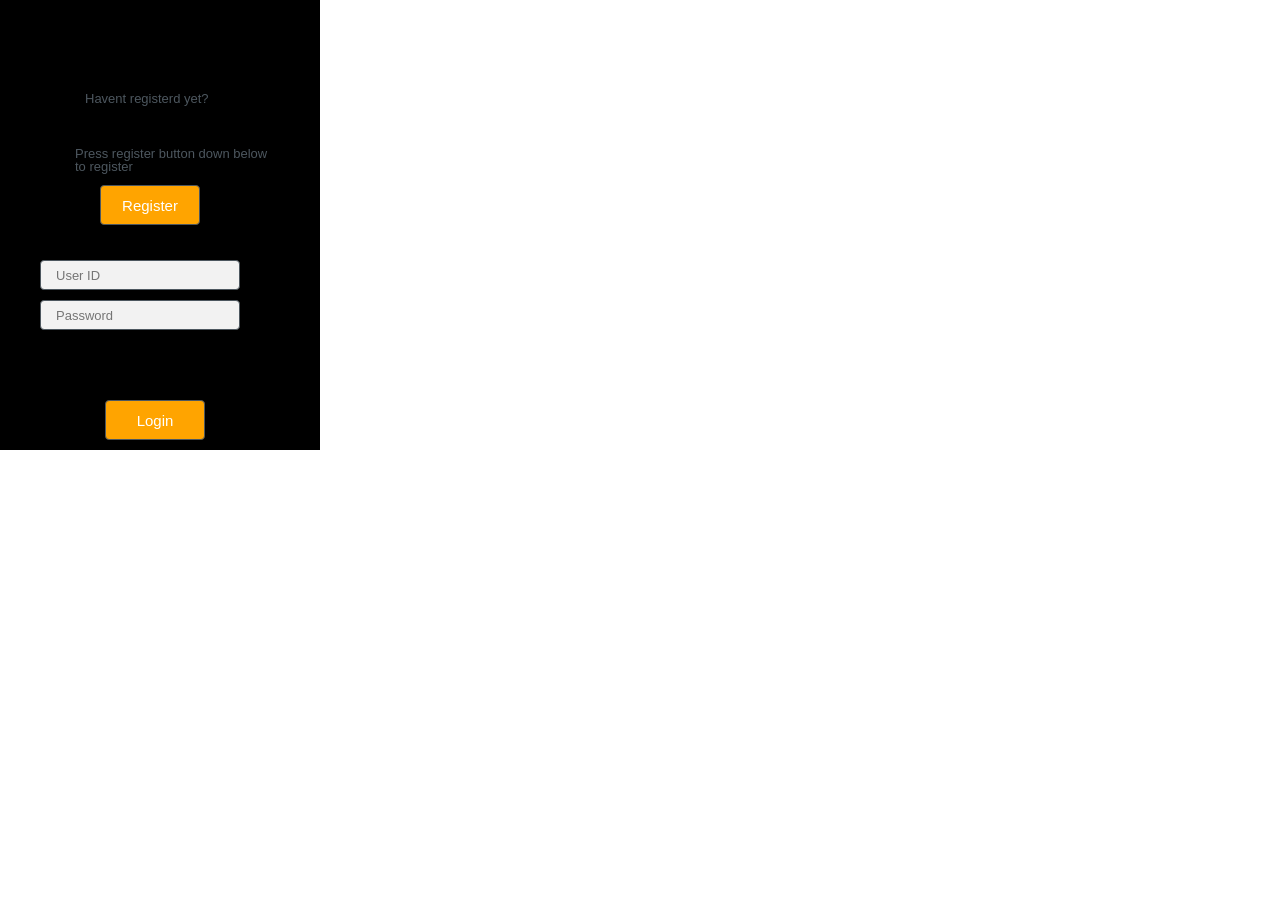
==== index.html @ 9d91e367 "Add files via upload" ====
<html>
  <head>
    <title>Solar System Explorer v2026.2</title>
    <meta charset="utf-8" />
    <meta name="viewport" content="width=device-width, initial-scale=1">
    <link rel="preload" href="applab/fa-brands-400.woff2" as="font">
    <link rel="preload" href="applab/fa-solid-900.woff2" as="font">
    <link rel="preload" href="applab/fa-regular-400.woff2" as="font">
    <link rel="preload" href="applab/fa-v4compatibility.woff2" as="font">
    <script src="https://code.jquery.com/jquery-1.12.1.min.js"></script>
    <script>
      function setExportConfig(config) { window.EXPORT_OPTIONS = config; }
    </script>
    <script src="https://studio.code.org/projects/applab/b37ca1a0-b9ba-44e3-9a4b-b1524faede52/export_config?script_call=setExportConfig"></script>
    <script src="applab/applab-api.js"></script>
    <script src="https://www.google.com/jsapi"></script>
    <link rel="stylesheet" href="applab/applab.css">
    <link rel="stylesheet" href="style.css">
  </head>
  <body>
    <div id="divApplab" class="appModern running" style="width: 320px; height: 450px; display: block;"><div class="screen" tabindex="1" data-theme="default" id="screenlogin" style="height: 450px; width: 320px; left: 0px; top: 0px; position: absolute; z-index: 0; background-color: black; background-size: 320px 450px; background-image: url(&quot;https://studio.code.org/blockly/media/1x1.gif&quot;);" data-canonical-image-url="" data-image-type="default" data-mod-backgroundcolor="1"><button id="buttonlogin" style="padding: 0px; margin: 0px; border-style: solid; height: 40px; width: 100px; background-color: rgb(255, 164, 0); color: rgb(255, 255, 255); border-color: rgb(77, 87, 95); border-radius: 4px; border-width: 1px; font-family: &quot;Arial Black&quot;, Gadget, sans-serif; font-size: 15px; position: absolute; left: 105px; top: 400px;">Login</button><input id="text_input1" style="margin: 0px; width: 200px; height: 30px; border-style: solid; color: rgb(77, 87, 95); background-color: rgb(242, 242, 242); border-color: rgb(77, 87, 95); border-radius: 4px; border-width: 1px; font-family: Arial, Helvetica, sans-serif; font-size: 13px; padding: 5px 15px; position: absolute; left: 40px; top: 300px;" placeholder="Password"><input id="text_input2" style="margin: 0px; width: 200px; height: 30px; border-style: solid; color: rgb(77, 87, 95); background-color: rgb(242, 242, 242); border-color: rgb(77, 87, 95); border-radius: 4px; border-width: 1px; font-family: Arial, Helvetica, sans-serif; font-size: 13px; padding: 5px 15px; position: absolute; left: 40px; top: 260px;" placeholder="User ID"><label style="margin: 0px; line-height: 1; overflow: hidden; overflow-wrap: break-word; max-width: 320px; border-style: solid; text-rendering: optimizespeed; color: rgb(77, 87, 95); background-color: rgba(0, 0, 0, 0); border-color: rgb(77, 87, 95); border-radius: 0px; border-width: 0px; font-family: &quot;Arial Black&quot;, Gadget, sans-serif; font-size: 13px; padding: 2px 15px; width: 190px; height: 25px; position: absolute; left: 70px; top: 90px;" id="label2">Havent registerd yet?</label><label style="margin: 0px; line-height: 1; overflow: hidden; overflow-wrap: break-word; max-width: 320px; border-style: solid; text-rendering: optimizespeed; color: rgb(77, 87, 95); background-color: rgba(0, 0, 0, 0); border-color: rgb(77, 87, 95); border-radius: 0px; border-width: 0px; font-family: &quot;Arial Black&quot;, Gadget, sans-serif; font-size: 13px; padding: 2px 15px; width: 200px; height: 31px; position: absolute; left: 60px; top: 145px;" id="label3">Press register button down below to register</label><button id="button5" style="padding: 0px; margin: 0px; border-style: solid; height: 40px; width: 100px; background-color: rgb(255, 164, 0); color: rgb(255, 255, 255); border-color: rgb(77, 87, 95); border-radius: 4px; border-width: 1px; font-family: &quot;Arial Black&quot;, Gadget, sans-serif; font-size: 15px; position: absolute; left: 100px; top: 185px;">Register</button></div><div class="screen" tabindex="1" data-theme="default" id="screenpreview" style="height: 450px; width: 320px; left: 0px; top: 0px; position: absolute; z-index: 0; background-color: black; display: none;"><img src="/blockly/media/1x1.gif" data-canonical-image-url="" data-image-type="" data-object-fit="contain" id="imageSunpreview" style="width: 100px; border-style: solid; border-width: 0px; border-color: rgb(0, 0, 0); border-radius: 0px; position: absolute; left: 115px; top: 155px; margin: 0px; height: 100px; object-fit: contain; font-family: &quot;object-fit: contain;&quot;;" class="design-mode-hidden"><button id="buttonback" style="padding: 0px; margin: 0px; border-style: solid; height: 40px; width: 100px; background-color: red; color: rgb(255, 255, 255); border-color: rgb(77, 87, 95); border-radius: 4px; border-width: 1px; font-family: &quot;Arial Black&quot;, Gadget, sans-serif; font-size: 15px; position: absolute; left: 5px; top: 400px;">Back</button><img src="/blockly/media/1x1.gif" data-canonical-image-url="" data-image-type="" data-object-fit="contain" id="imagemercury" style="height: 100px; width: 100px; border-style: solid; border-width: 0px; border-color: rgb(0, 0, 0); border-radius: 0px; position: absolute; left: 115px; top: 155px; margin: 0px; object-fit: contain; font-family: &quot;object-fit: contain;&quot;;" class="design-mode-hidden"><img src="/blockly/media/1x1.gif" data-canonical-image-url="" data-image-type="" data-object-fit="contain" id="imagevenus" style="height: 100px; width: 100px; border-style: solid; border-width: 0px; border-color: rgb(0, 0, 0); border-radius: 0px; position: absolute; left: 115px; top: 155px; margin: 0px; object-fit: contain; font-family: &quot;object-fit: contain;&quot;;" class="design-mode-hidden"><img src="/blockly/media/1x1.gif" data-canonical-image-url="" data-image-type="" data-object-fit="contain" id="imagearth" style="height: 100px; width: 100px; border-style: solid; border-width: 0px; border-color: rgb(0, 0, 0); border-radius: 0px; position: absolute; left: 115px; top: 155px; margin: 0px; object-fit: contain; font-family: &quot;object-fit: contain;&quot;;" class="design-mode-hidden"><img src="/blockly/media/1x1.gif" data-canonical-image-url="" data-image-type="" data-object-fit="contain" id="imageMars" style="height: 100px; width: 100px; border-style: solid; border-width: 0px; border-color: rgb(0, 0, 0); border-radius: 0px; position: absolute; left: 115px; top: 155px; margin: 0px; object-fit: contain; font-family: &quot;object-fit: contain;&quot;;" class="design-mode-hidden"><img src="/blockly/media/1x1.gif" data-canonical-image-url="" data-image-type="" data-object-fit="contain" id="imageJupiter" style="height: 100px; width: 100px; border-style: solid; border-width: 0px; border-color: rgb(0, 0, 0); border-radius: 0px; position: absolute; left: 115px; top: 155px; margin: 0px; object-fit: contain; font-family: &quot;object-fit: contain;&quot;;" class="design-mode-hidden"><img src="/blockly/media/1x1.gif" data-canonical-image-url="" data-image-type="" data-object-fit="contain" id="imageSaturn" style="height: 100px; width: 100px; border-style: solid; border-width: 0px; border-color: rgb(0, 0, 0); border-radius: 0px; position: absolute; left: 115px; top: 155px; margin: 0px; object-fit: contain; font-family: &quot;object-fit: contain;&quot;;" class="design-mode-hidden"><img src="/blockly/media/1x1.gif" data-canonical-image-url="" data-image-type="" data-object-fit="contain" id="imageuranus" style="height: 100px; width: 100px; border-style: solid; border-width: 0px; border-color: rgb(0, 0, 0); border-radius: 0px; position: absolute; left: 115px; top: 155px; margin: 0px; object-fit: contain; font-family: &quot;object-fit: contain;&quot;;" class="design-mode-hidden"><img src="/blockly/media/1x1.gif" data-canonical-image-url="" data-image-type="" data-object-fit="contain" id="imageneptune" style="height: 100px; width: 100px; border-style: solid; border-width: 0px; border-color: rgb(0, 0, 0); border-radius: 0px; position: absolute; left: 115px; top: 155px; margin: 0px; object-fit: contain; font-family: &quot;object-fit: contain;&quot;;" class="design-mode-hidden"><img src="/blockly/media/1x1.gif" data-canonical-image-url="" data-image-type="" data-object-fit="contain" id="imagemoon" style="height: 100px; width: 100px; border-style: solid; border-width: 0px; border-color: rgb(0, 0, 0); border-radius: 0px; position: absolute; left: 115px; top: 155px; margin: 0px; object-fit: contain; font-family: &quot;object-fit: contain;&quot;;" class="design-mode-hidden"></div><div class="screen" tabindex="1" data-theme="default" id="screenmadeusing" style="height: 450px; width: 320px; left: 0px; top: 0px; position: absolute; z-index: 0; background-color: rgb(255, 255, 255); display: none;"><label style="margin: 0px; line-height: 1; overflow: hidden; overflow-wrap: break-word; max-width: 320px; border-style: solid; text-rendering: optimizespeed; color: rgb(77, 87, 95); background-color: rgba(0, 0, 0, 0); border-color: rgb(77, 87, 95); border-radius: 0px; border-width: 0px; font-family: &quot;Arial Black&quot;, Gadget, sans-serif; font-size: 21px; padding: 2px 15px; width: 165px; height: 26px; position: absolute; left: 75px; top: 20px;" id="labelmadeusing">Made Using</label><img src="/blockly/media/1x1.gif" data-canonical-image-url="" data-image-type="" data-object-fit="contain" id="imagecodeorglogo" style="height: 100px; width: 100px; border-style: solid; border-width: 0px; border-color: rgb(0, 0, 0); border-radius: 0px; position: absolute; left: 105px; top: 150px; margin: 0px; object-fit: contain; font-family: &quot;object-fit: contain;&quot;;"><label style="margin: 0px; line-height: 1; overflow: hidden; overflow-wrap: break-word; max-width: 320px; border-style: solid; text-rendering: optimizespeed; color: rgb(77, 87, 95); background-color: rgba(0, 0, 0, 0); border-color: rgb(77, 87, 95); border-radius: 0px; border-width: 0px; font-family: &quot;Arial Black&quot;, Gadget, sans-serif; font-size: 18px; padding: 2px 15px; width: 69px; height: 23px; position: absolute; left: 200px; top: 200px;" id="label1">.org</label><button id="buttonback2" style="padding: 0px; margin: 0px; border-style: solid; height: 40px; width: 100px; background-color: red; color: rgb(255, 255, 255); border-color: rgb(77, 87, 95); border-radius: 4px; border-width: 1px; font-family: &quot;Arial Black&quot;, Gadget, sans-serif; font-size: 15px; position: absolute; left: 0px; top: 410px;">Back</button></div><div class="screen" tabindex="1" data-theme="default" id="screenfact" style="height: 450px; width: 320px; left: 0px; top: 0px; position: absolute; z-index: 0; background-color: rgb(255, 255, 255); display: none;"><label style="margin: 0px; line-height: 1; overflow: hidden; overflow-wrap: break-word; max-width: 320px; border-style: solid; text-rendering: optimizespeed; color: rgb(77, 87, 95); background-color: rgba(0, 0, 0, 0); border-color: rgb(77, 87, 95); border-radius: 0px; border-width: 0px; font-family: &quot;Arial Black&quot;, Gadget, sans-serif; font-size: 19px; padding: 2px 15px; width: 210px; height: 20px; position: absolute; left: 40px; top: 30px;" id="label6">Sun: sun is a star </label><label style="margin: 0px; line-height: 1; overflow: hidden; overflow-wrap: break-word; max-width: 320px; border-style: solid; text-rendering: optimizespeed; color: rgb(77, 87, 95); background-color: rgba(0, 0, 0, 0); border-color: rgb(77, 87, 95); border-radius: 0px; border-width: 0px; font-family: &quot;Arial Black&quot;, Gadget, sans-serif; font-size: 19px; padding: 2px 15px; width: 241px; height: 24px; position: absolute; left: 35px; top: 5px;" id="label7">Facts About Planets</label><label style="margin: 0px; line-height: 1; overflow: hidden; overflow-wrap: break-word; max-width: 320px; border-style: solid; text-rendering: optimizespeed; color: rgb(77, 87, 95); background-color: rgba(0, 0, 0, 0); border-color: rgb(77, 87, 95); border-radius: 0px; border-width: 0px; font-family: &quot;Arial Black&quot;, Gadget, sans-serif; font-size: 19px; padding: 2px 15px; width: 305px; height: 62px; position: absolute; left: 15px; top: 55px;" id="label8">Mercury: mercury is the 1st planet from the sun and it has no moon</label><label style="margin: 0px; line-height: 1; overflow: hidden; overflow-wrap: break-word; max-width: 320px; border-style: solid; text-rendering: optimizespeed; color: rgb(77, 87, 95); background-color: rgba(0, 0, 0, 0); border-color: rgb(77, 87, 95); border-radius: 0px; border-width: 0px; font-family: &quot;Arial Black&quot;, Gadget, sans-serif; font-size: 19px; padding: 2px 15px; width: 315px; height: 62px; position: absolute; left: 15px; top: 110px;" id="label9">Venus: venus is 2nd planet from the sun and it also has no moon</label><label style="margin: 0px; line-height: 1; overflow: hidden; overflow-wrap: break-word; max-width: 320px; border-style: solid; text-rendering: optimizespeed; color: rgb(77, 87, 95); background-color: rgba(0, 0, 0, 0); border-color: rgb(77, 87, 95); border-radius: 0px; border-width: 0px; font-family: &quot;Arial Black&quot;, Gadget, sans-serif; font-size: 19px; padding: 2px 15px; width: 315px; height: 81px; position: absolute; left: 5px; top: 175px;" id="label10">Earth: earth is the third planet from the sun and it's 71% of surface is coverd with water</label><button id="buttonback3" style="padding: 0px; margin: 0px; border-style: solid; height: 40px; width: 100px; background-color: rgb(17, 255, 17); color: rgb(255, 255, 255); border-color: rgb(77, 87, 95); border-radius: 4px; border-width: 1px; font-family: &quot;Arial Black&quot;, Gadget, sans-serif; font-size: 15px; position: absolute; left: 0px; top: 410px;">Back</button><label style="margin: 0px; line-height: 1; overflow: hidden; overflow-wrap: break-word; max-width: 320px; border-style: solid; text-rendering: optimizespeed; color: rgb(77, 87, 95); background-color: rgba(0, 0, 0, 0); border-color: rgb(77, 87, 95); border-radius: 0px; border-width: 0px; font-family: &quot;Arial Black&quot;, Gadget, sans-serif; font-size: 19px; padding: 2px 15px; width: 303px; height: 56px; position: absolute; left: 15px; top: 260px;" id="label11">Moon: moon is the natural satellite of the earth</label></div><div class="screen" tabindex="1" data-theme="default" id="screenfact2" style="height: 450px; width: 320px; left: 0px; top: 0px; position: absolute; z-index: 0; background-color: rgb(255, 255, 255); display: none;"><button id="buttonback4" style="padding: 0px; margin: 0px; border-style: solid; height: 40px; width: 100px; background-color: blue; color: rgb(255, 255, 255); border-color: rgb(77, 87, 95); border-radius: 4px; border-width: 1px; font-family: &quot;Arial Black&quot;, Gadget, sans-serif; font-size: 15px; position: absolute; left: 5px; top: 405px;">Back</button><label style="margin: 0px; line-height: 1; overflow: hidden; overflow-wrap: break-word; max-width: 320px; border-style: solid; text-rendering: optimizespeed; color: rgb(77, 87, 95); background-color: rgba(0, 0, 0, 0); border-color: rgb(77, 87, 95); border-radius: 0px; border-width: 0px; font-family: &quot;Arial Black&quot;, Gadget, sans-serif; font-size: 19px; padding: 2px 15px; width: 314px; height: 15px; position: absolute; left: 5px; top: 10px;" id="label12"></label><label style="margin: 0px; line-height: 1; overflow: hidden; overflow-wrap: break-word; max-width: 320px; border-style: solid; text-rendering: optimizespeed; color: rgb(77, 87, 95); background-color: rgba(0, 0, 0, 0); border-color: rgb(77, 87, 95); border-radius: 0px; border-width: 0px; font-family: &quot;Arial Black&quot;, Gadget, sans-serif; font-size: 19px; padding: 2px 15px; width: 310px; height: 62px; position: absolute; left: 10px; top: 15px;" id="label13">Jupiter: jupiter is a gas giant it has a famous great red spot</label><label style="margin: 0px; line-height: 1; overflow: hidden; overflow-wrap: break-word; max-width: 320px; border-style: solid; text-rendering: optimizespeed; color: rgb(77, 87, 95); background-color: rgba(0, 0, 0, 0); border-color: rgb(77, 87, 95); border-radius: 0px; border-width: 0px; font-family: &quot;Arial Black&quot;, Gadget, sans-serif; font-size: 19px; padding: 2px 15px; width: 286px; height: 26px; position: absolute; left: 0px; top: 90px;" id="label14">Saturn: saturn has rings</label><label style="margin: 0px; line-height: 1; overflow: hidden; overflow-wrap: break-word; max-width: 320px; border-style: solid; text-rendering: optimizespeed; color: rgb(77, 87, 95); background-color: rgba(0, 0, 0, 0); border-color: rgb(77, 87, 95); border-radius: 0px; border-width: 0px; font-family: &quot;Arial Black&quot;, Gadget, sans-serif; font-size: 19px; padding: 2px 15px; width: 310px; height: 43px; position: absolute; left: 10px; top: 135px;" id="label15">Uranus: uranus is a ice giant</label><label style="margin: 0px; line-height: 1; overflow: hidden; overflow-wrap: break-word; max-width: 320px; border-style: solid; text-rendering: optimizespeed; color: rgb(77, 87, 95); background-color: rgba(0, 0, 0, 0); border-color: rgb(77, 87, 95); border-radius: 0px; border-width: 0px; font-family: &quot;Arial Black&quot;, Gadget, sans-serif; font-size: 19px; padding: 2px 15px; width: 320px; height: 43px; position: absolute; left: 0px; top: 200px;" id="label16">Neptune: neeptune is the second ice giant</label></div><div class="screen" tabindex="1" data-theme="default" id="screenhome" style="height: 450px; width: 320px; left: 0px; top: 0px; position: absolute; z-index: 0; background-color: black; display: none;"><img src="assets/sun-blasts-a-m66-flare.jpg" data-canonical-image-url="assets/sun-blasts-a-m66-flare.jpg" data-image-type="file" data-object-fit="contain" id="image2" style="height: 128px; width: 167px; border-style: solid; border-width: 0px; border-color: rgb(0, 0, 0); border-radius: 0px; position: absolute; left: 75px; top: 85px; margin: 0px; object-fit: contain; font-family: &quot;object-fit: contain;&quot;;"><img style="height: 80px; width: 97px; border-style: solid; border-width: 0px; border-color: rgb(0, 0, 0); border-radius: 0px; position: absolute; left: 105px; top: 0px; margin: 0px; object-fit: contain; font-family: &quot;object-fit: contain;&quot;;" src="//studio.code.org/media?u=https%3A%2F%2Fcseligman.com%2Ftext%2Fplanets%2Fmercury081006.jpg" data-canonical-image-url="https://cseligman.com/text/planets/mercury081006.jpg" data-image-type="url" data-object-fit="contain" id="image3"><img src="//studio.code.org/media?u=https%3A%2F%2Fi.kinja-img.com%2Fgawker-media%2Fimage%2Fupload%2Fc_fit%2Cf_auto%2Cg_center%2Cq_60%2Cw_645%2F5039be67fed83855f6626ecd34b1c753.jpg" data-canonical-image-url="https://i.kinja-img.com/gawker-media/image/upload/c_fit,f_auto,g_center,q_60,w_645/5039be67fed83855f6626ecd34b1c753.jpg" data-image-type="url" data-object-fit="contain" id="image4" style="height: 100px; width: 100px; border-style: solid; border-width: 0px; border-color: rgb(0, 0, 0); border-radius: 0px; position: absolute; left: 220px; top: 140px; margin: 0px; object-fit: contain; font-family: &quot;object-fit: contain;&quot;;"><img src="//studio.code.org/media?u=https%3A%2F%2Fimages.unsplash.com%2Fphoto-1614728894747-a83421e2b9c9%3Fixlib%3Drb-4.0.3%26ixid%3DM3wxMjA3fDB8MHxzZWFyY2h8Mnx8bWFyc3xlbnwwfHwwfHx8MA%3D%3D%26w%3D1000%26q%3D80" data-canonical-image-url="https://images.unsplash.com/photo-1614728894747-a83421e2b9c9?ixlib=rb-4.0.3&amp;ixid=M3wxMjA3fDB8MHxzZWFyY2h8Mnx8bWFyc3xlbnwwfHwwfHx8MA==&amp;w=1000&amp;q=80" data-image-type="url" data-object-fit="contain" id="image13" style="height: 100px; width: 121px; border-style: solid; border-width: 0px; border-color: rgb(0, 0, 0); border-radius: 0px; position: absolute; left: 100px; top: 210px; margin: 0px; object-fit: contain; font-family: &quot;object-fit: contain;&quot;;"><img src="//studio.code.org/media?u=https%3A%2F%2Fhelios-i.mashable.com%2Fimagery%2Farticles%2F06d7iljJ8Lol1BF2zNq2iNf%2Fimages-2.fill.size_2000x2000.v1687895416.jpg" data-canonical-image-url="https://helios-i.mashable.com/imagery/articles/06d7iljJ8Lol1BF2zNq2iNf/images-2.fill.size_2000x2000.v1687895416.jpg" data-image-type="url" data-object-fit="contain" id="image14" style="height: 100px; width: 100px; border-style: solid; border-width: 0px; border-color: rgb(0, 0, 0); border-radius: 0px; position: absolute; left: 220px; top: 35px; margin: 0px; object-fit: contain; font-family: &quot;object-fit: contain;&quot;;"><img src="//studio.code.org/media?u=https%3A%2F%2Fupload.wikimedia.org%2Fwikipedia%2Fcommons%2F8%2F84%2FHubble_Visible_View_of_Jupiter.jpg" data-canonical-image-url="https://upload.wikimedia.org/wikipedia/commons/8/84/Hubble_Visible_View_of_Jupiter.jpg" data-image-type="url" data-object-fit="contain" id="image15" style="height: 100px; width: 100px; border-style: solid; border-width: 0px; border-color: rgb(0, 0, 0); border-radius: 0px; position: absolute; left: 15px; top: 195px; margin: 0px; object-fit: contain; font-family: &quot;object-fit: contain;&quot;;"><img src="//studio.code.org/media?u=https%3A%2F%2Fimages.unsplash.com%2Fphoto-1614732414444-096e5f1122d5%3Fixlib%3Drb-4.0.3%26ixid%3DM3wxMjA3fDB8MHxzZWFyY2h8Mnx8c2F0dXJufGVufDB8fDB8fHww%26w%3D1000%26q%3D80" data-canonical-image-url="https://images.unsplash.com/photo-1614732414444-096e5f1122d5?ixlib=rb-4.0.3&amp;ixid=M3wxMjA3fDB8MHxzZWFyY2h8Mnx8c2F0dXJufGVufDB8fDB8fHww&amp;w=1000&amp;q=80" data-image-type="url" data-object-fit="contain" id="image16" style="height: 100px; width: 100px; border-style: solid; border-width: 0px; border-color: rgb(0, 0, 0); border-radius: 0px; position: absolute; left: 0px; top: 120px; margin: 0px; object-fit: contain; font-family: &quot;object-fit: contain;&quot;;"><img src="//studio.code.org/media?u=https%3A%2F%2Fimages.unsplash.com%2Fphoto-1614732484003-ef9881555dc3%3Fixlib%3Drb-4.0.3%26ixid%3DM3wxMjA3fDB8MHxzZWFyY2h8Mnx8dXJhbnVzfGVufDB8fDB8fHww%26w%3D1000%26q%3D80" data-canonical-image-url="https://images.unsplash.com/photo-1614732484003-ef9881555dc3?ixlib=rb-4.0.3&amp;ixid=M3wxMjA3fDB8MHxzZWFyY2h8Mnx8dXJhbnVzfGVufDB8fDB8fHww&amp;w=1000&amp;q=80" data-image-type="url" data-object-fit="contain" id="image17" style="height: 100px; width: 100px; border-style: solid; border-width: 0px; border-color: rgb(0, 0, 0); border-radius: 0px; position: absolute; left: 0px; top: 65px; margin: 0px; object-fit: contain; font-family: &quot;object-fit: contain;&quot;;"><img src="//studio.code.org/media?u=https%3A%2F%2Fimages.unsplash.com%2Fphoto-1614313913007-2b4ae8ce32d6%3Fixlib%3Drb-4.0.3%26ixid%3DM3wxMjA3fDB8MHxzZWFyY2h8Mnx8bmVwdHVuZXxlbnwwfHwwfHx8MA%3D%3D%26w%3D1000%26q%3D80" data-canonical-image-url="https://images.unsplash.com/photo-1614313913007-2b4ae8ce32d6?ixlib=rb-4.0.3&amp;ixid=M3wxMjA3fDB8MHxzZWFyY2h8Mnx8bmVwdHVuZXxlbnwwfHwwfHx8MA==&amp;w=1000&amp;q=80" data-image-type="url" data-object-fit="contain" id="image18" style="height: 100px; width: 100px; border-style: solid; border-width: 0px; border-color: rgb(0, 0, 0); border-radius: 0px; position: absolute; left: 10px; top: 0px; margin: 0px; object-fit: contain; font-family: &quot;object-fit: contain;&quot;;"><select id="dropdown1" style="width: 200px; height: 30px; margin: 0px; border-style: solid; background-color: rgb(255, 255, 255); color: rgb(77, 87, 95); background-image: url(&quot;data:image/svg+xml;charset=US-ASCII,%3Csvg%20xmlns%3D%22http%3A%2F%2Fwww.w3.org%2F2000%2Fsvg%22%20viewBox%3D%220%200%20256%20448%22%20enable-background%3D%22new%200%200%20256%20448%22%3E%3Cstyle%20type%3D%22text%2Fcss%22%3E.arrow%7Bfill%3A%234d575f%3B%7D%3C%2Fstyle%3E%3Cpath%20class%3D%22arrow%22%20d%3D%22M255.9%20168c0-4.2-1.6-7.9-4.8-11.2-3.2-3.2-6.9-4.8-11.2-4.8H16c-4.2%200-7.9%201.6-11.2%204.8S0%20163.8%200%20168c0%204.4%201.6%208.2%204.8%2011.4l112%20112c3.1%203.1%206.8%204.6%2011.2%204.6%204.4%200%208.2-1.5%2011.4-4.6l112-112c3-3.2%204.5-7%204.5-11.4z%22%2F%3E%3C%2Fsvg%3E&quot;); border-color: rgb(0, 0, 0); border-radius: 4px; border-width: 1px; font-family: Arial, Helvetica, sans-serif; font-size: 13px; padding: 0px 30px 0px 15px; position: absolute; left: 65px; top: 320px;"><option>Choose Planet</option><option>Sun</option><option>Mercury</option><option>Venus</option><option>Earth</option><option>Mars</option><option>Jupiter</option><option>Saturn</option><option>Uranus</option><option>Neptune</option><option>Moon</option></select><img style="height: 24px; width: 75px; border-style: solid; border-width: 0px; border-color: rgb(0, 0, 0); border-radius: 0px; position: absolute; left: 180px; top: 200px; margin: 0px; object-fit: contain; font-family: &quot;object-fit: contain;&quot;;" src="//studio.code.org/media?u=https%3A%2F%2Fi.kinja-img.com%2Fgawker-media%2Fimage%2Fupload%2Fc_fit%2Cf_auto%2Cg_center%2Cq_60%2Cw_645%2F5039be67fed83855f6626ecd34b1c753.jpg" data-canonical-image-url="https://i.kinja-img.com/gawker-media/image/upload/c_fit,f_auto,g_center,q_60,w_645/5039be67fed83855f6626ecd34b1c753.jpg" data-image-type="url" data-object-fit="contain" id="image20"><button id="button1" style="padding: 0px; margin: 0px; border-style: solid; width: 100px; background-color: red; color: rgb(255, 255, 255); border-color: rgb(77, 87, 95); border-radius: 4px; border-width: 1px; font-family: &quot;Arial Black&quot;, Gadget, sans-serif; font-size: 15px; position: absolute; height: 40px; left: 5px; top: 400px;">Made From</button><button id="button2" style="padding: 0px; margin: 0px; border-style: solid; height: 40px; width: 100px; background-color: blue; color: rgb(255, 255, 255); border-color: rgb(77, 87, 95); border-radius: 4px; border-width: 1px; font-family: &quot;Arial Black&quot;, Gadget, sans-serif; font-size: 15px; position: absolute; left: 210px; top: 400px;" class="design-mode-hidden">Next</button><button id="button3" style="padding: 0px; margin: 0px; border-style: solid; height: 41px; width: 100px; background-color: rgb(14, 255, 14); color: rgb(255, 255, 255); border-color: rgb(77, 87, 95); border-radius: 4px; border-width: 1px; font-family: &quot;Arial Black&quot;, Gadget, sans-serif; font-size: 15px; position: absolute; left: 110px; top: 400px;">Facts about planet </button><button id="button4" style="padding: 0px; margin: 0px; border-style: solid; height: 40px; width: 140px; background-color: rgb(9, 250, 9); color: rgb(255, 255, 255); border-color: rgb(77, 87, 95); border-radius: 4px; border-width: 1px; font-family: &quot;Arial Black&quot;, Gadget, sans-serif; font-size: 15px; position: absolute; left: 110px; top: 360px;">Facts about phase 2 planets</button></div><div class="screen" tabindex="1" data-theme="default" id="screenwelcome" style="height: 450px; width: 320px; left: 0px; top: 0px; position: absolute; z-index: 0; background-color: rgb(19, 18, 18); display: none;"><label style="margin: 0px; line-height: 1; overflow: hidden; overflow-wrap: break-word; max-width: 320px; border-style: solid; text-rendering: optimizespeed; color: rgb(77, 87, 95); background-color: rgba(0, 0, 0, 0); border-color: rgb(77, 87, 95); border-radius: 0px; border-width: 0px; font-family: &quot;Arial Black&quot;, Gadget, sans-serif; font-size: 21px; padding: 2px 15px; width: 140px; height: 69px; position: absolute; left: 85px; top: 180px;" id="label5">Welcome </label><button id="button7" style="padding: 0px; margin: 0px; border-style: solid; height: 40px; width: 100px; background-color: rgb(255, 164, 0); color: rgb(255, 255, 255); border-color: rgb(77, 87, 95); border-radius: 4px; border-width: 1px; font-family: &quot;Arial Black&quot;, Gadget, sans-serif; font-size: 15px; position: absolute; left: 105px; top: 320px;">Start Exploring</button></div><div class="screen" tabindex="1" data-theme="default" id="screenregister" style="height: 450px; width: 320px; left: 0px; top: 0px; position: absolute; z-index: 0; background-color: rgb(34, 31, 31); display: none;"><input id="text_input3" style="margin: 0px; width: 200px; height: 30px; border-style: solid; color: rgb(77, 87, 95); background-color: rgb(242, 242, 242); border-color: rgb(77, 87, 95); border-radius: 4px; border-width: 1px; font-family: Arial, Helvetica, sans-serif; font-size: 13px; padding: 5px 15px; position: absolute; left: 45px; top: 315px;" placeholder="User ID"><label style="margin: 0px; line-height: 1; overflow: hidden; overflow-wrap: break-word; max-width: 320px; border-style: solid; text-rendering: optimizespeed; color: rgb(77, 87, 95); background-color: rgba(0, 0, 0, 0); border-color: rgb(77, 87, 95); border-radius: 0px; border-width: 0px; font-family: &quot;Arial Black&quot;, Gadget, sans-serif; font-size: 13px; padding: 2px 15px; width: 200px; height: 30px; position: absolute; left: 45px; top: 245px;" id="label4">To register enter a user id and password</label><input id="text_input4" style="margin: 0px; width: 200px; height: 30px; border-style: solid; color: rgb(77, 87, 95); background-color: rgb(242, 242, 242); border-color: rgb(77, 87, 95); border-radius: 4px; border-width: 1px; font-family: Arial, Helvetica, sans-serif; font-size: 13px; padding: 5px 15px; position: absolute; left: 45px; top: 355px;" placeholder="Password"><button id="button6" style="padding: 0px; margin: 0px; border-style: solid; height: 40px; width: 100px; background-color: rgb(255, 164, 0); color: rgb(255, 255, 255); border-color: rgb(77, 87, 95); border-radius: 4px; border-width: 1px; font-family: &quot;Arial Black&quot;, Gadget, sans-serif; font-size: 15px; position: absolute; left: 95px; top: 400px;">Register</button></div></div>
  </body>
</html>
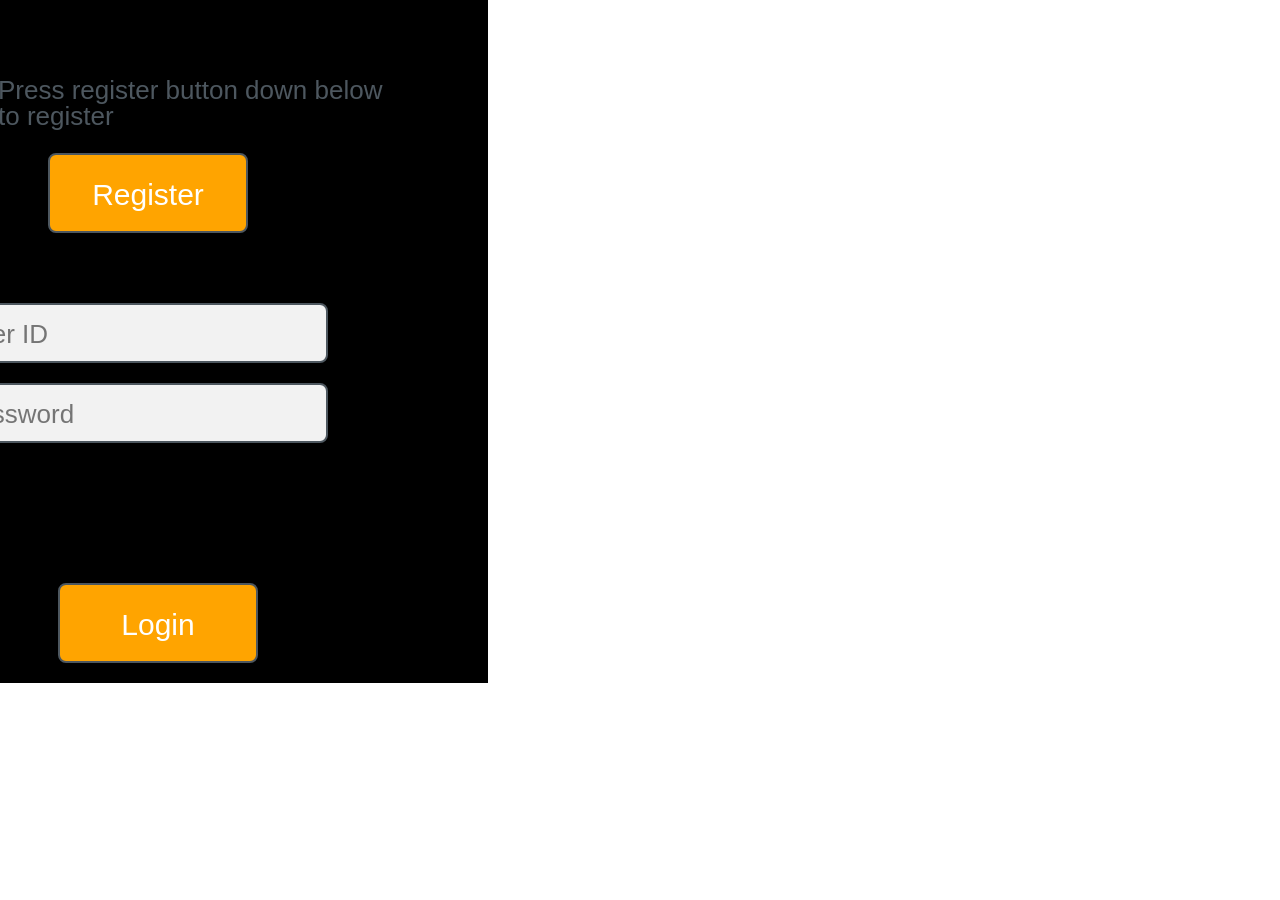
==== commit 518ceb65: "Create index.html" ====
--- a/index.html
+++ b/index.html
@@ -1,9 +1,8 @@
-
 <html>
   <head>
     <title>Solar System Explorer v2026.2</title>
     <meta charset="utf-8" />
-    <meta name="viewport" content="width=device-width, initial-scale=1">
+    <meta name="viewport" content="width=device-width, initial-scale=1, maximum-scale=1, user-scalable=no">
     <link rel="preload" href="applab/fa-brands-400.woff2" as="font">
     <link rel="preload" href="applab/fa-solid-900.woff2" as="font">
     <link rel="preload" href="applab/fa-regular-400.woff2" as="font">
@@ -19,6 +18,31 @@
     <link rel="stylesheet" href="style.css">
   </head>
   <body>
-    <div id="divApplab" class="appModern running" style="width: 320px; height: 450px; display: block;"><div class="screen" tabindex="1" data-theme="default" id="screenlogin" style="height: 450px; width: 320px; left: 0px; top: 0px; position: absolute; z-index: 0; background-color: black; background-size: 320px 450px; background-image: url(&quot;https://studio.code.org/blockly/media/1x1.gif&quot;);" data-canonical-image-url="" data-image-type="default" data-mod-backgroundcolor="1"><button id="buttonlogin" style="padding: 0px; margin: 0px; border-style: solid; height: 40px; width: 100px; background-color: rgb(255, 164, 0); color: rgb(255, 255, 255); border-color: rgb(77, 87, 95); border-radius: 4px; border-width: 1px; font-family: &quot;Arial Black&quot;, Gadget, sans-serif; font-size: 15px; position: absolute; left: 105px; top: 400px;">Login</button><input id="text_input1" style="margin: 0px; width: 200px; height: 30px; border-style: solid; color: rgb(77, 87, 95); background-color: rgb(242, 242, 242); border-color: rgb(77, 87, 95); border-radius: 4px; border-width: 1px; font-family: Arial, Helvetica, sans-serif; font-size: 13px; padding: 5px 15px; position: absolute; left: 40px; top: 300px;" placeholder="Password"><input id="text_input2" style="margin: 0px; width: 200px; height: 30px; border-style: solid; color: rgb(77, 87, 95); background-color: rgb(242, 242, 242); border-color: rgb(77, 87, 95); border-radius: 4px; border-width: 1px; font-family: Arial, Helvetica, sans-serif; font-size: 13px; padding: 5px 15px; position: absolute; left: 40px; top: 260px;" placeholder="User ID"><label style="margin: 0px; line-height: 1; overflow: hidden; overflow-wrap: break-word; max-width: 320px; border-style: solid; text-rendering: optimizespeed; color: rgb(77, 87, 95); background-color: rgba(0, 0, 0, 0); border-color: rgb(77, 87, 95); border-radius: 0px; border-width: 0px; font-family: &quot;Arial Black&quot;, Gadget, sans-serif; font-size: 13px; padding: 2px 15px; width: 190px; height: 25px; position: absolute; left: 70px; top: 90px;" id="label2">Havent registerd yet?</label><label style="margin: 0px; line-height: 1; overflow: hidden; overflow-wrap: break-word; max-width: 320px; border-style: solid; text-rendering: optimizespeed; color: rgb(77, 87, 95); background-color: rgba(0, 0, 0, 0); border-color: rgb(77, 87, 95); border-radius: 0px; border-width: 0px; font-family: &quot;Arial Black&quot;, Gadget, sans-serif; font-size: 13px; padding: 2px 15px; width: 200px; height: 31px; position: absolute; left: 60px; top: 145px;" id="label3">Press register button down below to register</label><button id="button5" style="padding: 0px; margin: 0px; border-style: solid; height: 40px; width: 100px; background-color: rgb(255, 164, 0); color: rgb(255, 255, 255); border-color: rgb(77, 87, 95); border-radius: 4px; border-width: 1px; font-family: &quot;Arial Black&quot;, Gadget, sans-serif; font-size: 15px; position: absolute; left: 100px; top: 185px;">Register</button></div><div class="screen" tabindex="1" data-theme="default" id="screenpreview" style="height: 450px; width: 320px; left: 0px; top: 0px; position: absolute; z-index: 0; background-color: black; display: none;"><img src="/blockly/media/1x1.gif" data-canonical-image-url="" data-image-type="" data-object-fit="contain" id="imageSunpreview" style="width: 100px; border-style: solid; border-width: 0px; border-color: rgb(0, 0, 0); border-radius: 0px; position: absolute; left: 115px; top: 155px; margin: 0px; height: 100px; object-fit: contain; font-family: &quot;object-fit: contain;&quot;;" class="design-mode-hidden"><button id="buttonback" style="padding: 0px; margin: 0px; border-style: solid; height: 40px; width: 100px; background-color: red; color: rgb(255, 255, 255); border-color: rgb(77, 87, 95); border-radius: 4px; border-width: 1px; font-family: &quot;Arial Black&quot;, Gadget, sans-serif; font-size: 15px; position: absolute; left: 5px; top: 400px;">Back</button><img src="/blockly/media/1x1.gif" data-canonical-image-url="" data-image-type="" data-object-fit="contain" id="imagemercury" style="height: 100px; width: 100px; border-style: solid; border-width: 0px; border-color: rgb(0, 0, 0); border-radius: 0px; position: absolute; left: 115px; top: 155px; margin: 0px; object-fit: contain; font-family: &quot;object-fit: contain;&quot;;" class="design-mode-hidden"><img src="/blockly/media/1x1.gif" data-canonical-image-url="" data-image-type="" data-object-fit="contain" id="imagevenus" style="height: 100px; width: 100px; border-style: solid; border-width: 0px; border-color: rgb(0, 0, 0); border-radius: 0px; position: absolute; left: 115px; top: 155px; margin: 0px; object-fit: contain; font-family: &quot;object-fit: contain;&quot;;" class="design-mode-hidden"><img src="/blockly/media/1x1.gif" data-canonical-image-url="" data-image-type="" data-object-fit="contain" id="imagearth" style="height: 100px; width: 100px; border-style: solid; border-width: 0px; border-color: rgb(0, 0, 0); border-radius: 0px; position: absolute; left: 115px; top: 155px; margin: 0px; object-fit: contain; font-family: &quot;object-fit: contain;&quot;;" class="design-mode-hidden"><img src="/blockly/media/1x1.gif" data-canonical-image-url="" data-image-type="" data-object-fit="contain" id="imageMars" style="height: 100px; width: 100px; border-style: solid; border-width: 0px; border-color: rgb(0, 0, 0); border-radius: 0px; position: absolute; left: 115px; top: 155px; margin: 0px; object-fit: contain; font-family: &quot;object-fit: contain;&quot;;" class="design-mode-hidden"><img src="/blockly/media/1x1.gif" data-canonical-image-url="" data-image-type="" data-object-fit="contain" id="imageJupiter" style="height: 100px; width: 100px; border-style: solid; border-width: 0px; border-color: rgb(0, 0, 0); border-radius: 0px; position: absolute; left: 115px; top: 155px; margin: 0px; object-fit: contain; font-family: &quot;object-fit: contain;&quot;;" class="design-mode-hidden"><img src="/blockly/media/1x1.gif" data-canonical-image-url="" data-image-type="" data-object-fit="contain" id="imageSaturn" style="height: 100px; width: 100px; border-style: solid; border-width: 0px; border-color: rgb(0, 0, 0); border-radius: 0px; position: absolute; left: 115px; top: 155px; margin: 0px; object-fit: contain; font-family: &quot;object-fit: contain;&quot;;" class="design-mode-hidden"><img src="/blockly/media/1x1.gif" data-canonical-image-url="" data-image-type="" data-object-fit="contain" id="imageuranus" style="height: 100px; width: 100px; border-style: solid; border-width: 0px; border-color: rgb(0, 0, 0); border-radius: 0px; position: absolute; left: 115px; top: 155px; margin: 0px; object-fit: contain; font-family: &quot;object-fit: contain;&quot;;" class="design-mode-hidden"><img src="/blockly/media/1x1.gif" data-canonical-image-url="" data-image-type="" data-object-fit="contain" id="imageneptune" style="height: 100px; width: 100px; border-style: solid; border-width: 0px; border-color: rgb(0, 0, 0); border-radius: 0px; position: absolute; left: 115px; top: 155px; margin: 0px; object-fit: contain; font-family: &quot;object-fit: contain;&quot;;" class="design-mode-hidden"><img src="/blockly/media/1x1.gif" data-canonical-image-url="" data-image-type="" data-object-fit="contain" id="imagemoon" style="height: 100px; width: 100px; border-style: solid; border-width: 0px; border-color: rgb(0, 0, 0); border-radius: 0px; position: absolute; left: 115px; top: 155px; margin: 0px; object-fit: contain; font-family: &quot;object-fit: contain;&quot;;" class="design-mode-hidden"></div><div class="screen" tabindex="1" data-theme="default" id="screenmadeusing" style="height: 450px; width: 320px; left: 0px; top: 0px; position: absolute; z-index: 0; background-color: rgb(255, 255, 255); display: none;"><label style="margin: 0px; line-height: 1; overflow: hidden; overflow-wrap: break-word; max-width: 320px; border-style: solid; text-rendering: optimizespeed; color: rgb(77, 87, 95); background-color: rgba(0, 0, 0, 0); border-color: rgb(77, 87, 95); border-radius: 0px; border-width: 0px; font-family: &quot;Arial Black&quot;, Gadget, sans-serif; font-size: 21px; padding: 2px 15px; width: 165px; height: 26px; position: absolute; left: 75px; top: 20px;" id="labelmadeusing">Made Using</label><img src="/blockly/media/1x1.gif" data-canonical-image-url="" data-image-type="" data-object-fit="contain" id="imagecodeorglogo" style="height: 100px; width: 100px; border-style: solid; border-width: 0px; border-color: rgb(0, 0, 0); border-radius: 0px; position: absolute; left: 105px; top: 150px; margin: 0px; object-fit: contain; font-family: &quot;object-fit: contain;&quot;;"><label style="margin: 0px; line-height: 1; overflow: hidden; overflow-wrap: break-word; max-width: 320px; border-style: solid; text-rendering: optimizespeed; color: rgb(77, 87, 95); background-color: rgba(0, 0, 0, 0); border-color: rgb(77, 87, 95); border-radius: 0px; border-width: 0px; font-family: &quot;Arial Black&quot;, Gadget, sans-serif; font-size: 18px; padding: 2px 15px; width: 69px; height: 23px; position: absolute; left: 200px; top: 200px;" id="label1">.org</label><button id="buttonback2" style="padding: 0px; margin: 0px; border-style: solid; height: 40px; width: 100px; background-color: red; color: rgb(255, 255, 255); border-color: rgb(77, 87, 95); border-radius: 4px; border-width: 1px; font-family: &quot;Arial Black&quot;, Gadget, sans-serif; font-size: 15px; position: absolute; left: 0px; top: 410px;">Back</button></div><div class="screen" tabindex="1" data-theme="default" id="screenfact" style="height: 450px; width: 320px; left: 0px; top: 0px; position: absolute; z-index: 0; background-color: rgb(255, 255, 255); display: none;"><label style="margin: 0px; line-height: 1; overflow: hidden; overflow-wrap: break-word; max-width: 320px; border-style: solid; text-rendering: optimizespeed; color: rgb(77, 87, 95); background-color: rgba(0, 0, 0, 0); border-color: rgb(77, 87, 95); border-radius: 0px; border-width: 0px; font-family: &quot;Arial Black&quot;, Gadget, sans-serif; font-size: 19px; padding: 2px 15px; width: 210px; height: 20px; position: absolute; left: 40px; top: 30px;" id="label6">Sun: sun is a star </label><label style="margin: 0px; line-height: 1; overflow: hidden; overflow-wrap: break-word; max-width: 320px; border-style: solid; text-rendering: optimizespeed; color: rgb(77, 87, 95); background-color: rgba(0, 0, 0, 0); border-color: rgb(77, 87, 95); border-radius: 0px; border-width: 0px; font-family: &quot;Arial Black&quot;, Gadget, sans-serif; font-size: 19px; padding: 2px 15px; width: 241px; height: 24px; position: absolute; left: 35px; top: 5px;" id="label7">Facts About Planets</label><label style="margin: 0px; line-height: 1; overflow: hidden; overflow-wrap: break-word; max-width: 320px; border-style: solid; text-rendering: optimizespeed; color: rgb(77, 87, 95); background-color: rgba(0, 0, 0, 0); border-color: rgb(77, 87, 95); border-radius: 0px; border-width: 0px; font-family: &quot;Arial Black&quot;, Gadget, sans-serif; font-size: 19px; padding: 2px 15px; width: 305px; height: 62px; position: absolute; left: 15px; top: 55px;" id="label8">Mercury: mercury is the 1st planet from the sun and it has no moon</label><label style="margin: 0px; line-height: 1; overflow: hidden; overflow-wrap: break-word; max-width: 320px; border-style: solid; text-rendering: optimizespeed; color: rgb(77, 87, 95); background-color: rgba(0, 0, 0, 0); border-color: rgb(77, 87, 95); border-radius: 0px; border-width: 0px; font-family: &quot;Arial Black&quot;, Gadget, sans-serif; font-size: 19px; padding: 2px 15px; width: 315px; height: 62px; position: absolute; left: 15px; top: 110px;" id="label9">Venus: venus is 2nd planet from the sun and it also has no moon</label><label style="margin: 0px; line-height: 1; overflow: hidden; overflow-wrap: break-word; max-width: 320px; border-style: solid; text-rendering: optimizespeed; color: rgb(77, 87, 95); background-color: rgba(0, 0, 0, 0); border-color: rgb(77, 87, 95); border-radius: 0px; border-width: 0px; font-family: &quot;Arial Black&quot;, Gadget, sans-serif; font-size: 19px; padding: 2px 15px; width: 315px; height: 81px; position: absolute; left: 5px; top: 175px;" id="label10">Earth: earth is the third planet from the sun and it's 71% of surface is coverd with water</label><button id="buttonback3" style="padding: 0px; margin: 0px; border-style: solid; height: 40px; width: 100px; background-color: rgb(17, 255, 17); color: rgb(255, 255, 255); border-color: rgb(77, 87, 95); border-radius: 4px; border-width: 1px; font-family: &quot;Arial Black&quot;, Gadget, sans-serif; font-size: 15px; position: absolute; left: 0px; top: 410px;">Back</button><label style="margin: 0px; line-height: 1; overflow: hidden; overflow-wrap: break-word; max-width: 320px; border-style: solid; text-rendering: optimizespeed; color: rgb(77, 87, 95); background-color: rgba(0, 0, 0, 0); border-color: rgb(77, 87, 95); border-radius: 0px; border-width: 0px; font-family: &quot;Arial Black&quot;, Gadget, sans-serif; font-size: 19px; padding: 2px 15px; width: 303px; height: 56px; position: absolute; left: 15px; top: 260px;" id="label11">Moon: moon is the natural satellite of the earth</label></div><div class="screen" tabindex="1" data-theme="default" id="screenfact2" style="height: 450px; width: 320px; left: 0px; top: 0px; position: absolute; z-index: 0; background-color: rgb(255, 255, 255); display: none;"><button id="buttonback4" style="padding: 0px; margin: 0px; border-style: solid; height: 40px; width: 100px; background-color: blue; color: rgb(255, 255, 255); border-color: rgb(77, 87, 95); border-radius: 4px; border-width: 1px; font-family: &quot;Arial Black&quot;, Gadget, sans-serif; font-size: 15px; position: absolute; left: 5px; top: 405px;">Back</button><label style="margin: 0px; line-height: 1; overflow: hidden; overflow-wrap: break-word; max-width: 320px; border-style: solid; text-rendering: optimizespeed; color: rgb(77, 87, 95); background-color: rgba(0, 0, 0, 0); border-color: rgb(77, 87, 95); border-radius: 0px; border-width: 0px; font-family: &quot;Arial Black&quot;, Gadget, sans-serif; font-size: 19px; padding: 2px 15px; width: 314px; height: 15px; position: absolute; left: 5px; top: 10px;" id="label12"></label><label style="margin: 0px; line-height: 1; overflow: hidden; overflow-wrap: break-word; max-width: 320px; border-style: solid; text-rendering: optimizespeed; color: rgb(77, 87, 95); background-color: rgba(0, 0, 0, 0); border-color: rgb(77, 87, 95); border-radius: 0px; border-width: 0px; font-family: &quot;Arial Black&quot;, Gadget, sans-serif; font-size: 19px; padding: 2px 15px; width: 310px; height: 62px; position: absolute; left: 10px; top: 15px;" id="label13">Jupiter: jupiter is a gas giant it has a famous great red spot</label><label style="margin: 0px; line-height: 1; overflow: hidden; overflow-wrap: break-word; max-width: 320px; border-style: solid; text-rendering: optimizespeed; color: rgb(77, 87, 95); background-color: rgba(0, 0, 0, 0); border-color: rgb(77, 87, 95); border-radius: 0px; border-width: 0px; font-family: &quot;Arial Black&quot;, Gadget, sans-serif; font-size: 19px; padding: 2px 15px; width: 286px; height: 26px; position: absolute; left: 0px; top: 90px;" id="label14">Saturn: saturn has rings</label><label style="margin: 0px; line-height: 1; overflow: hidden; overflow-wrap: break-word; max-width: 320px; border-style: solid; text-rendering: optimizespeed; color: rgb(77, 87, 95); background-color: rgba(0, 0, 0, 0); border-color: rgb(77, 87, 95); border-radius: 0px; border-width: 0px; font-family: &quot;Arial Black&quot;, Gadget, sans-serif; font-size: 19px; padding: 2px 15px; width: 310px; height: 43px; position: absolute; left: 10px; top: 135px;" id="label15">Uranus: uranus is a ice giant</label><label style="margin: 0px; line-height: 1; overflow: hidden; overflow-wrap: break-word; max-width: 320px; border-style: solid; text-rendering: optimizespeed; color: rgb(77, 87, 95); background-color: rgba(0, 0, 0, 0); border-color: rgb(77, 87, 95); border-radius: 0px; border-width: 0px; font-family: &quot;Arial Black&quot;, Gadget, sans-serif; font-size: 19px; padding: 2px 15px; width: 320px; height: 43px; position: absolute; left: 0px; top: 200px;" id="label16">Neptune: neeptune is the second ice giant</label></div><div class="screen" tabindex="1" data-theme="default" id="screenhome" style="height: 450px; width: 320px; left: 0px; top: 0px; position: absolute; z-index: 0; background-color: black; display: none;"><img src="assets/sun-blasts-a-m66-flare.jpg" data-canonical-image-url="assets/sun-blasts-a-m66-flare.jpg" data-image-type="file" data-object-fit="contain" id="image2" style="height: 128px; width: 167px; border-style: solid; border-width: 0px; border-color: rgb(0, 0, 0); border-radius: 0px; position: absolute; left: 75px; top: 85px; margin: 0px; object-fit: contain; font-family: &quot;object-fit: contain;&quot;;"><img style="height: 80px; width: 97px; border-style: solid; border-width: 0px; border-color: rgb(0, 0, 0); border-radius: 0px; position: absolute; left: 105px; top: 0px; margin: 0px; object-fit: contain; font-family: &quot;object-fit: contain;&quot;;" src="//studio.code.org/media?u=https%3A%2F%2Fcseligman.com%2Ftext%2Fplanets%2Fmercury081006.jpg" data-canonical-image-url="https://cseligman.com/text/planets/mercury081006.jpg" data-image-type="url" data-object-fit="contain" id="image3"><img src="//studio.code.org/media?u=https%3A%2F%2Fi.kinja-img.com%2Fgawker-media%2Fimage%2Fupload%2Fc_fit%2Cf_auto%2Cg_center%2Cq_60%2Cw_645%2F5039be67fed83855f6626ecd34b1c753.jpg" data-canonical-image-url="https://i.kinja-img.com/gawker-media/image/upload/c_fit,f_auto,g_center,q_60,w_645/5039be67fed83855f6626ecd34b1c753.jpg" data-image-type="url" data-object-fit="contain" id="image4" style="height: 100px; width: 100px; border-style: solid; border-width: 0px; border-color: rgb(0, 0, 0); border-radius: 0px; position: absolute; left: 220px; top: 140px; margin: 0px; object-fit: contain; font-family: &quot;object-fit: contain;&quot;;"><img src="//studio.code.org/media?u=https%3A%2F%2Fimages.unsplash.com%2Fphoto-1614728894747-a83421e2b9c9%3Fixlib%3Drb-4.0.3%26ixid%3DM3wxMjA3fDB8MHxzZWFyY2h8Mnx8bWFyc3xlbnwwfHwwfHx8MA%3D%3D%26w%3D1000%26q%3D80" data-canonical-image-url="https://images.unsplash.com/photo-1614728894747-a83421e2b9c9?ixlib=rb-4.0.3&amp;ixid=M3wxMjA3fDB8MHxzZWFyY2h8Mnx8bWFyc3xlbnwwfHwwfHx8MA==&amp;w=1000&amp;q=80" data-image-type="url" data-object-fit="contain" id="image13" style="height: 100px; width: 121px; border-style: solid; border-width: 0px; border-color: rgb(0, 0, 0); border-radius: 0px; position: absolute; left: 100px; top: 210px; margin: 0px; object-fit: contain; font-family: &quot;object-fit: contain;&quot;;"><img src="//studio.code.org/media?u=https%3A%2F%2Fhelios-i.mashable.com%2Fimagery%2Farticles%2F06d7iljJ8Lol1BF2zNq2iNf%2Fimages-2.fill.size_2000x2000.v1687895416.jpg" data-canonical-image-url="https://helios-i.mashable.com/imagery/articles/06d7iljJ8Lol1BF2zNq2iNf/images-2.fill.size_2000x2000.v1687895416.jpg" data-image-type="url" data-object-fit="contain" id="image14" style="height: 100px; width: 100px; border-style: solid; border-width: 0px; border-color: rgb(0, 0, 0); border-radius: 0px; position: absolute; left: 220px; top: 35px; margin: 0px; object-fit: contain; font-family: &quot;object-fit: contain;&quot;;"><img src="//studio.code.org/media?u=https%3A%2F%2Fupload.wikimedia.org%2Fwikipedia%2Fcommons%2F8%2F84%2FHubble_Visible_View_of_Jupiter.jpg" data-canonical-image-url="https://upload.wikimedia.org/wikipedia/commons/8/84/Hubble_Visible_View_of_Jupiter.jpg" data-image-type="url" data-object-fit="contain" id="image15" style="height: 100px; width: 100px; border-style: solid; border-width: 0px; border-color: rgb(0, 0, 0); border-radius: 0px; position: absolute; left: 15px; top: 195px; margin: 0px; object-fit: contain; font-family: &quot;object-fit: contain;&quot;;"><img src="//studio.code.org/media?u=https%3A%2F%2Fimages.unsplash.com%2Fphoto-1614732414444-096e5f1122d5%3Fixlib%3Drb-4.0.3%26ixid%3DM3wxMjA3fDB8MHxzZWFyY2h8Mnx8c2F0dXJufGVufDB8fDB8fHww%26w%3D1000%26q%3D80" data-canonical-image-url="https://images.unsplash.com/photo-1614732414444-096e5f1122d5?ixlib=rb-4.0.3&amp;ixid=M3wxMjA3fDB8MHxzZWFyY2h8Mnx8c2F0dXJufGVufDB8fDB8fHww&amp;w=1000&amp;q=80" data-image-type="url" data-object-fit="contain" id="image16" style="height: 100px; width: 100px; border-style: solid; border-width: 0px; border-color: rgb(0, 0, 0); border-radius: 0px; position: absolute; left: 0px; top: 120px; margin: 0px; object-fit: contain; font-family: &quot;object-fit: contain;&quot;;"><img src="//studio.code.org/media?u=https%3A%2F%2Fimages.unsplash.com%2Fphoto-1614732484003-ef9881555dc3%3Fixlib%3Drb-4.0.3%26ixid%3DM3wxMjA3fDB8MHxzZWFyY2h8Mnx8dXJhbnVzfGVufDB8fDB8fHww%26w%3D1000%26q%3D80" data-canonical-image-url="https://images.unsplash.com/photo-1614732484003-ef9881555dc3?ixlib=rb-4.0.3&amp;ixid=M3wxMjA3fDB8MHxzZWFyY2h8Mnx8dXJhbnVzfGVufDB8fDB8fHww&amp;w=1000&amp;q=80" data-image-type="url" data-object-fit="contain" id="image17" style="height: 100px; width: 100px; border-style: solid; border-width: 0px; border-color: rgb(0, 0, 0); border-radius: 0px; position: absolute; left: 0px; top: 65px; margin: 0px; object-fit: contain; font-family: &quot;object-fit: contain;&quot;;"><img src="//studio.code.org/media?u=https%3A%2F%2Fimages.unsplash.com%2Fphoto-1614313913007-2b4ae8ce32d6%3Fixlib%3Drb-4.0.3%26ixid%3DM3wxMjA3fDB8MHxzZWFyY2h8Mnx8bmVwdHVuZXxlbnwwfHwwfHx8MA%3D%3D%26w%3D1000%26q%3D80" data-canonical-image-url="https://images.unsplash.com/photo-1614313913007-2b4ae8ce32d6?ixlib=rb-4.0.3&amp;ixid=M3wxMjA3fDB8MHxzZWFyY2h8Mnx8bmVwdHVuZXxlbnwwfHwwfHx8MA==&amp;w=1000&amp;q=80" data-image-type="url" data-object-fit="contain" id="image18" style="height: 100px; width: 100px; border-style: solid; border-width: 0px; border-color: rgb(0, 0, 0); border-radius: 0px; position: absolute; left: 10px; top: 0px; margin: 0px; object-fit: contain; font-family: &quot;object-fit: contain;&quot;;"><select id="dropdown1" style="width: 200px; height: 30px; margin: 0px; border-style: solid; background-color: rgb(255, 255, 255); color: rgb(77, 87, 95); background-image: url(&quot;data:image/svg+xml;charset=US-ASCII,%3Csvg%20xmlns%3D%22http%3A%2F%2Fwww.w3.org%2F2000%2Fsvg%22%20viewBox%3D%220%200%20256%20448%22%20enable-background%3D%22new%200%200%20256%20448%22%3E%3Cstyle%20type%3D%22text%2Fcss%22%3E.arrow%7Bfill%3A%234d575f%3B%7D%3C%2Fstyle%3E%3Cpath%20class%3D%22arrow%22%20d%3D%22M255.9%20168c0-4.2-1.6-7.9-4.8-11.2-3.2-3.2-6.9-4.8-11.2-4.8H16c-4.2%200-7.9%201.6-11.2%204.8S0%20163.8%200%20168c0%204.4%201.6%208.2%204.8%2011.4l112%20112c3.1%203.1%206.8%204.6%2011.2%204.6%204.4%200%208.2-1.5%2011.4-4.6l112-112c3-3.2%204.5-7%204.5-11.4z%22%2F%3E%3C%2Fsvg%3E&quot;); border-color: rgb(0, 0, 0); border-radius: 4px; border-width: 1px; font-family: Arial, Helvetica, sans-serif; font-size: 13px; padding: 0px 30px 0px 15px; position: absolute; left: 65px; top: 320px;"><option>Choose Planet</option><option>Sun</option><option>Mercury</option><option>Venus</option><option>Earth</option><option>Mars</option><option>Jupiter</option><option>Saturn</option><option>Uranus</option><option>Neptune</option><option>Moon</option></select><img style="height: 24px; width: 75px; border-style: solid; border-width: 0px; border-color: rgb(0, 0, 0); border-radius: 0px; position: absolute; left: 180px; top: 200px; margin: 0px; object-fit: contain; font-family: &quot;object-fit: contain;&quot;;" src="//studio.code.org/media?u=https%3A%2F%2Fi.kinja-img.com%2Fgawker-media%2Fimage%2Fupload%2Fc_fit%2Cf_auto%2Cg_center%2Cq_60%2Cw_645%2F5039be67fed83855f6626ecd34b1c753.jpg" data-canonical-image-url="https://i.kinja-img.com/gawker-media/image/upload/c_fit,f_auto,g_center,q_60,w_645/5039be67fed83855f6626ecd34b1c753.jpg" data-image-type="url" data-object-fit="contain" id="image20"><button id="button1" style="padding: 0px; margin: 0px; border-style: solid; width: 100px; background-color: red; color: rgb(255, 255, 255); border-color: rgb(77, 87, 95); border-radius: 4px; border-width: 1px; font-family: &quot;Arial Black&quot;, Gadget, sans-serif; font-size: 15px; position: absolute; height: 40px; left: 5px; top: 400px;">Made From</button><button id="button2" style="padding: 0px; margin: 0px; border-style: solid; height: 40px; width: 100px; background-color: blue; color: rgb(255, 255, 255); border-color: rgb(77, 87, 95); border-radius: 4px; border-width: 1px; font-family: &quot;Arial Black&quot;, Gadget, sans-serif; font-size: 15px; position: absolute; left: 210px; top: 400px;" class="design-mode-hidden">Next</button><button id="button3" style="padding: 0px; margin: 0px; border-style: solid; height: 41px; width: 100px; background-color: rgb(14, 255, 14); color: rgb(255, 255, 255); border-color: rgb(77, 87, 95); border-radius: 4px; border-width: 1px; font-family: &quot;Arial Black&quot;, Gadget, sans-serif; font-size: 15px; position: absolute; left: 110px; top: 400px;">Facts about planet </button><button id="button4" style="padding: 0px; margin: 0px; border-style: solid; height: 40px; width: 140px; background-color: rgb(9, 250, 9); color: rgb(255, 255, 255); border-color: rgb(77, 87, 95); border-radius: 4px; border-width: 1px; font-family: &quot;Arial Black&quot;, Gadget, sans-serif; font-size: 15px; position: absolute; left: 110px; top: 360px;">Facts about phase 2 planets</button></div><div class="screen" tabindex="1" data-theme="default" id="screenwelcome" style="height: 450px; width: 320px; left: 0px; top: 0px; position: absolute; z-index: 0; background-color: rgb(19, 18, 18); display: none;"><label style="margin: 0px; line-height: 1; overflow: hidden; overflow-wrap: break-word; max-width: 320px; border-style: solid; text-rendering: optimizespeed; color: rgb(77, 87, 95); background-color: rgba(0, 0, 0, 0); border-color: rgb(77, 87, 95); border-radius: 0px; border-width: 0px; font-family: &quot;Arial Black&quot;, Gadget, sans-serif; font-size: 21px; padding: 2px 15px; width: 140px; height: 69px; position: absolute; left: 85px; top: 180px;" id="label5">Welcome </label><button id="button7" style="padding: 0px; margin: 0px; border-style: solid; height: 40px; width: 100px; background-color: rgb(255, 164, 0); color: rgb(255, 255, 255); border-color: rgb(77, 87, 95); border-radius: 4px; border-width: 1px; font-family: &quot;Arial Black&quot;, Gadget, sans-serif; font-size: 15px; position: absolute; left: 105px; top: 320px;">Start Exploring</button></div><div class="screen" tabindex="1" data-theme="default" id="screenregister" style="height: 450px; width: 320px; left: 0px; top: 0px; position: absolute; z-index: 0; background-color: rgb(34, 31, 31); display: none;"><input id="text_input3" style="margin: 0px; width: 200px; height: 30px; border-style: solid; color: rgb(77, 87, 95); background-color: rgb(242, 242, 242); border-color: rgb(77, 87, 95); border-radius: 4px; border-width: 1px; font-family: Arial, Helvetica, sans-serif; font-size: 13px; padding: 5px 15px; position: absolute; left: 45px; top: 315px;" placeholder="User ID"><label style="margin: 0px; line-height: 1; overflow: hidden; overflow-wrap: break-word; max-width: 320px; border-style: solid; text-rendering: optimizespeed; color: rgb(77, 87, 95); background-color: rgba(0, 0, 0, 0); border-color: rgb(77, 87, 95); border-radius: 0px; border-width: 0px; font-family: &quot;Arial Black&quot;, Gadget, sans-serif; font-size: 13px; padding: 2px 15px; width: 200px; height: 30px; position: absolute; left: 45px; top: 245px;" id="label4">To register enter a user id and password</label><input id="text_input4" style="margin: 0px; width: 200px; height: 30px; border-style: solid; color: rgb(77, 87, 95); background-color: rgb(242, 242, 242); border-color: rgb(77, 87, 95); border-radius: 4px; border-width: 1px; font-family: Arial, Helvetica, sans-serif; font-size: 13px; padding: 5px 15px; position: absolute; left: 45px; top: 355px;" placeholder="Password"><button id="button6" style="padding: 0px; margin: 0px; border-style: solid; height: 40px; width: 100px; background-color: rgb(255, 164, 0); color: rgb(255, 255, 255); border-color: rgb(77, 87, 95); border-radius: 4px; border-width: 1px; font-family: &quot;Arial Black&quot;, Gadget, sans-serif; font-size: 15px; position: absolute; left: 95px; top: 400px;">Register</button></div></div>
+    <div id="divApplab" class="appModern running" style="width: 320px; height: 450px; display: block;">
+      <div class="screen" tabindex="1" data-theme="default" id="screenlogin" style="height: 450px; width: 320px; left: 0px; top: 0px; position: absolute; z-index: 0; background-color: black; background-size: 320px 450px; background-image: url(&quot;https://studio.code.org/blockly/media/1x1.gif&quot;);" data-canonical-image-url="" data-image-type="default" data-mod-backgroundcolor="1"><button id="buttonlogin" style="padding: 0px; margin: 0px; border-style: solid; height: 40px; width: 100px; background-color: rgb(255, 164, 0); color: rgb(255, 255, 255); border-color: rgb(77, 87, 95); border-radius: 4px; border-width: 1px; font-family: &quot;Arial Black&quot;, Gadget, sans-serif; font-size: 15px; position: absolute; left: 105px; top: 400px;">Login</button><input id="text_input1" style="margin: 0px; width: 200px; height: 30px; border-style: solid; color: rgb(77, 87, 95); background-color: rgb(242, 242, 242); border-color: rgb(77, 87, 95); border-radius: 4px; border-width: 1px; font-family: Arial, Helvetica, sans-serif; font-size: 13px; padding: 5px 15px; position: absolute; left: 40px; top: 300px;" placeholder="Password"><input id="text_input2" style="margin: 0px; width: 200px; height: 30px; border-style: solid; color: rgb(77, 87, 95); background-color: rgb(242, 242, 242); border-color: rgb(77, 87, 95); border-radius: 4px; border-width: 1px; font-family: Arial, Helvetica, sans-serif; font-size: 13px; padding: 5px 15px; position: absolute; left: 40px; top: 260px;" placeholder="User ID"><label style="margin: 0px; line-height: 1; overflow: hidden; overflow-wrap: break-word; max-width: 320px; border-style: solid; text-rendering: optimizespeed; color: rgb(77, 87, 95); background-color: rgba(0, 0, 0, 0); border-color: rgb(77, 87, 95); border-radius: 0px; border-width: 0px; font-family: &quot;Arial Black&quot;, Gadget, sans-serif; font-size: 13px; padding: 2px 15px; width: 190px; height: 25px; position: absolute; left: 70px; top: 90px;" id="label2">Havent registerd yet?</label><label style="margin: 0px; line-height: 1; overflow: hidden; overflow-wrap: break-word; max-width: 320px; border-style: solid; text-rendering: optimizespeed; color: rgb(77, 87, 95); background-color: rgba(0, 0, 0, 0); border-color: rgb(77, 87, 95); border-radius: 0px; border-width: 0px; font-family: &quot;Arial Black&quot;, Gadget, sans-serif; font-size: 13px; padding: 2px 15px; width: 200px; height: 31px; position: absolute; left: 60px; top: 145px;" id="label3">Press register button down below to register</label><button id="button5" style="padding: 0px; margin: 0px; border-style: solid; height: 40px; width: 100px; background-color: rgb(255, 164, 0); color: rgb(255, 255, 255); border-color: rgb(77, 87, 95); border-radius: 4px; border-width: 1px; font-family: &quot;Arial Black&quot;, Gadget, sans-serif; font-size: 15px; position: absolute; left: 100px; top: 185px;">Register</button></div>
+      <div class="screen" tabindex="1" data-theme="default" id="screenpreview" style="height: 450px; width: 320px; left: 0px; top: 0px; position: absolute; z-index: 0; background-color: black; display: none;"><img src="/blockly/media/1x1.gif" data-canonical-image-url="" data-image-type="" data-object-fit="contain" id="imageSunpreview" style="width: 100px; border-style: solid; border-width: 0px; border-color: rgb(0, 0, 0); border-radius: 0px; position: absolute; left: 115px; top: 155px; margin: 0px; height: 100px; object-fit: contain; font-family: &quot;object-fit: contain;&quot;;" class="design-mode-hidden"><button id="buttonback" style="padding: 0px; margin: 0px; border-style: solid; height: 40px; width: 100px; background-color: red; color: rgb(255, 255, 255); border-color: rgb(77, 87, 95); border-radius: 4px; border-width: 1px; font-family: &quot;Arial Black&quot;, Gadget, sans-serif; font-size: 15px; position: absolute; left: 5px; top: 400px;">Back</button><img src="/blockly/media/1x1.gif" data-canonical-image-url="" data-image-type="" data-object-fit="contain" id="imagemercury" style="height: 100px; width: 100px; border-style: solid; border-width: 0px; border-color: rgb(0, 0, 0); border-radius: 0px; position: absolute; left: 115px; top: 155px; margin: 0px; object-fit: contain; font-family: &quot;object-fit: contain;&quot;;" class="design-mode-hidden"><img src="/blockly/media/1x1.gif" data-canonical-image-url="" data-image-type="" data-object-fit="contain" id="imagevenus" style="height: 100px; width: 100px; border-style: solid; border-width: 0px; border-color: rgb(0, 0, 0); border-radius: 0px; position: absolute; left: 115px; top: 155px; margin: 0px; object-fit: contain; font-family: &quot;object-fit: contain;&quot;;" class="design-mode-hidden"><img src="/blockly/media/1x1.gif" data-canonical-image-url="" data-image-type="" data-object-fit="contain" id="imagearth" style="height: 100px; width: 100px; border-style: solid; border-width: 0px; border-color: rgb(0, 0, 0); border-radius: 0px; position: absolute; left: 115px; top: 155px; margin: 0px; object-fit: contain; font-family: &quot;object-fit: contain;&quot;;" class="design-mode-hidden"><img src="/blockly/media/1x1.gif" data-canonical-image-url="" data-image-type="" data-object-fit="contain" id="imageMars" style="height: 100px; width: 100px; border-style: solid; border-width: 0px; border-color: rgb(0, 0, 0); border-radius: 0px; position: absolute; left: 115px; top: 155px; margin: 0px; object-fit: contain; font-family: &quot;object-fit: contain;&quot;;" class="design-mode-hidden"><img src="/blockly/media/1x1.gif" data-canonical-image-url="" data-image-type="" data-object-fit="contain" id="imageJupiter" style="height: 100px; width: 100px; border-style: solid; border-width: 0px; border-color: rgb(0, 0, 0); border-radius: 0px; position: absolute; left: 115px; top: 155px; margin: 0px; object-fit: contain; font-family: &quot;object-fit: contain;&quot;;" class="design-mode-hidden"><img src="/blockly/media/1x1.gif" data-canonical-image-url="" data-image-type="" data-object-fit="contain" id="imageSaturn" style="height: 100px; width: 100px; border-style: solid; border-width: 0px; border-color: rgb(0, 0, 0); border-radius: 0px; position: absolute; left: 115px; top: 155px; margin: 0px; object-fit: contain; font-family: &quot;object-fit: contain;&quot;;" class="design-mode-hidden"><img src="/blockly/media/1x1.gif" data-canonical-image-url="" data-image-type="" data-object-fit="contain" id="imageuranus" style="height: 100px; width: 100px; border-style: solid; border-width: 0px; border-color: rgb(0, 0, 0); border-radius: 0px; position: absolute; left: 115px; top: 155px; margin: 0px; object-fit: contain; font-family: &quot;object-fit: contain;&quot;;" class="design-mode-hidden"><img src="/blockly/media/1x1.gif" data-canonical-image-url="" data-image-type="" data-object-fit="contain" id="imageneptune" style="height: 100px; width: 100px; border-style: solid; border-width: 0px; border-color: rgb(0, 0, 0); border-radius: 0px; position: absolute; left: 115px; top: 155px; margin: 0px; object-fit: contain; font-family: &quot;object-fit: contain;&quot;;" class="design-mode-hidden"><img src="/blockly/media/1x1.gif" data-canonical-image-url="" data-image-type="" data-object-fit="contain" id="imagemoon" style="height: 100px; width: 100px; border-style: solid; border-width: 0px; border-color: rgb(0, 0, 0); border-radius: 0px; position: absolute; left: 115px; top: 155px; margin: 0px; object-fit: contain; font-family: &quot;object-fit: contain;&quot;;" class="design-mode-hidden"></div>
+      <div class="screen" tabindex="1" data-theme="default" id="screenmadeusing" style="height: 450px; width: 320px; left: 0px; top: 0px; position: absolute; z-index: 0; background-color: rgb(255, 255, 255); display: none;"><label style="margin: 0px; line-height: 1; overflow: hidden; overflow-wrap: break-word; max-width: 320px; border-style: solid; text-rendering: optimizespeed; color: rgb(77, 87, 95); background-color: rgba(0, 0, 0, 0); border-color: rgb(77, 87, 95); border-radius: 0px; border-width: 0px; font-family: &quot;Arial Black&quot;, Gadget, sans-serif; font-size: 21px; padding: 2px 15px; width: 165px; height: 26px; position: absolute; left: 75px; top: 20px;" id="labelmadeusing">Made Using</label><img src="/blockly/media/1x1.gif" data-canonical-image-url="" data-image-type="" data-object-fit="contain" id="imagecodeorglogo" style="height: 100px; width: 100px; border-style: solid; border-width: 0px; border-color: rgb(0, 0, 0); border-radius: 0px; position: absolute; left: 105px; top: 150px; margin: 0px; object-fit: contain; font-family: &quot;object-fit: contain;&quot;;"><label style="margin: 0px; line-height: 1; overflow: hidden; overflow-wrap: break-word; max-width: 320px; border-style: solid; text-rendering: optimizespeed; color: rgb(77, 87, 95); background-color: rgba(0, 0, 0, 0); border-color: rgb(77, 87, 95); border-radius: 0px; border-width: 0px; font-family: &quot;Arial Black&quot;, Gadget, sans-serif; font-size: 18px; padding: 2px 15px; width: 69px; height: 23px; position: absolute; left: 200px; top: 200px;" id="label1">.org</label><button id="buttonback2" style="padding: 0px; margin: 0px; border-style: solid; height: 40px; width: 100px; background-color: red; color: rgb(255, 255, 255); border-color: rgb(77, 87, 95); border-radius: 4px; border-width: 1px; font-family: &quot;Arial Black&quot;, Gadget, sans-serif; font-size: 15px; position: absolute; left: 0px; top: 410px;">Back</button></div>
+      <div class="screen" tabindex="1" data-theme="default" id="screenfact" style="height: 450px; width: 320px; left: 0px; top: 0px; position: absolute; z-index: 0; background-color: rgb(255, 255, 255); display: none;"><label style="margin: 0px; line-height: 1; overflow: hidden; overflow-wrap: break-word; max-width: 320px; border-style: solid; text-rendering: optimizespeed; color: rgb(77, 87, 95); background-color: rgba(0, 0, 0, 0); border-color: rgb(77, 87, 95); border-radius: 0px; border-width: 0px; font-family: &quot;Arial Black&quot;, Gadget, sans-serif; font-size: 19px; padding: 2px 15px; width: 210px; height: 20px; position: absolute; left: 40px; top: 30px;" id="label6">Sun: sun is a star </label><label style="margin: 0px; line-height: 1; overflow: hidden; overflow-wrap: break-word; max-width: 320px; border-style: solid; text-rendering: optimizespeed; color: rgb(77, 87, 95); background-color: rgba(0, 0, 0, 0); border-color: rgb(77, 87, 95); border-radius: 0px; border-width: 0px; font-family: &quot;Arial Black&quot;, Gadget, sans-serif; font-size: 19px; padding: 2px 15px; width: 241px; height: 24px; position: absolute; left: 35px; top: 5px;" id="label7">Facts About Planets</label><label style="margin: 0px; line-height: 1; overflow: hidden; overflow-wrap: break-word; max-width: 320px; border-style: solid; text-rendering: optimizespeed; color: rgb(77, 87, 95); background-color: rgba(0, 0, 0, 0); border-color: rgb(77, 87, 95); border-radius: 0px; border-width: 0px; font-family: &quot;Arial Black&quot;, Gadget, sans-serif; font-size: 19px; padding: 2px 15px; width: 305px; height: 62px; position: absolute; left: 15px; top: 55px;" id="label8">Mercury: mercury is the 1st planet from the sun and it has no moon</label><label style="margin: 0px; line-height: 1; overflow: hidden; overflow-wrap: break-word; max-width: 320px; border-style: solid; text-rendering: optimizespeed; color: rgb(77, 87, 95); background-color: rgba(0, 0, 0, 0); border-color: rgb(77, 87, 95); border-radius: 0px; border-width: 0px; font-family: &quot;Arial Black&quot;, Gadget, sans-serif; font-size: 19px; padding: 2px 15px; width: 315px; height: 62px; position: absolute; left: 15px; top: 110px;" id="label9">Venus: venus is 2nd planet from the sun and it also has no moon</label><label style="margin: 0px; line-height: 1; overflow: hidden; overflow-wrap: break-word; max-width: 320px; border-style: solid; text-rendering: optimizespeed; color: rgb(77, 87, 95); background-color: rgba(0, 0, 0, 0); border-color: rgb(77, 87, 95); border-radius: 0px; border-width: 0px; font-family: &quot;Arial Black&quot;, Gadget, sans-serif; font-size: 19px; padding: 2px 15px; width: 315px; height: 81px; position: absolute; left: 5px; top: 175px;" id="label10">Earth: earth is the third planet from the sun and it's 71% of surface is coverd with water</label><button id="buttonback3" style="padding: 0px; margin: 0px; border-style: solid; height: 40px; width: 100px; background-color: rgb(17, 255, 17); color: rgb(255, 255, 255); border-color: rgb(77, 87, 95); border-radius: 4px; border-width: 1px; font-family: &quot;Arial Black&quot;, Gadget, sans-serif; font-size: 15px; position: absolute; left: 0px; top: 410px;">Back</button><label style="margin: 0px; line-height: 1; overflow: hidden; overflow-wrap: break-word; max-width: 320px; border-style: solid; text-rendering: optimizespeed; color: rgb(77, 87, 95); background-color: rgba(0, 0, 0, 0); border-color: rgb(77, 87, 95); border-radius: 0px; border-width: 0px; font-family: &quot;Arial Black&quot;, Gadget, sans-serif; font-size: 19px; padding: 2px 15px; width: 303px; height: 56px; position: absolute; left: 15px; top: 260px;" id="label11">Moon: moon is the natural satellite of the earth</label></div>
+      <div class="screen" tabindex="1" data-theme="default" id="screenfact2" style="height: 450px; width: 320px; left: 0px; top: 0px; position: absolute; z-index: 0; background-color: rgb(255, 255, 255); display: none;"><button id="buttonback4" style="padding: 0px; margin: 0px; border-style: solid; height: 40px; width: 100px; background-color: blue; color: rgb(255, 255, 255); border-color: rgb(77, 87, 95); border-radius: 4px; border-width: 1px; font-family: &quot;Arial Black&quot;, Gadget, sans-serif; font-size: 15px; position: absolute; left: 5px; top: 405px;">Back</button><label style="margin: 0px; line-height: 1; overflow: hidden; overflow-wrap: break-word; max-width: 320px; border-style: solid; text-rendering: optimizespeed; color: rgb(77, 87, 95); background-color: rgba(0, 0, 0, 0); border-color: rgb(77, 87, 95); border-radius: 0px; border-width: 0px; font-family: &quot;Arial Black&quot;, Gadget, sans-serif; font-size: 19px; padding: 2px 15px; width: 314px; height: 15px; position: absolute; left: 5px; top: 10px;" id="label12"></label><label style="margin: 0px; line-height: 1; overflow: hidden; overflow-wrap: break-word; max-width: 320px; border-style: solid; text-rendering: optimizespeed; color: rgb(77, 87, 95); background-color: rgba(0, 0, 0, 0); border-color: rgb(77, 87, 95); border-radius: 0px; border-width: 0px; font-family: &quot;Arial Black&quot;, Gadget, sans-serif; font-size: 19px; padding: 2px 15px; width: 310px; height: 62px; position: absolute; left: 10px; top: 15px;" id="label13">Jupiter: jupiter is a gas giant it has a famous great red spot</label><label style="margin: 0px; line-height: 1; overflow: hidden; overflow-wrap: break-word; max-width: 320px; border-style: solid; text-rendering: optimizespeed; color: rgb(77, 87, 95); background-color: rgba(0, 0, 0, 0); border-color: rgb(77, 87, 95); border-radius: 0px; border-width: 0px; font-family: &quot;Arial Black&quot;, Gadget, sans-serif; font-size: 19px; padding: 2px 15px; width: 286px; height: 26px; position: absolute; left: 0px; top: 90px;" id="label14">Saturn: saturn has rings</label><label style="margin: 0px; line-height: 1; overflow: hidden; overflow-wrap: break-word; max-width: 320px; border-style: solid; text-rendering: optimizespeed; color: rgb(77, 87, 95); background-color: rgba(0, 0, 0, 0); border-color: rgb(77, 87, 95); border-radius: 0px; border-width: 0px; font-family: &quot;Arial Black&quot;, Gadget, sans-serif; font-size: 19px; padding: 2px 15px; width: 310px; height: 43px; position: absolute; left: 10px; top: 135px;" id="label15">Uranus: uranus is a ice giant</label><label style="margin: 0px; line-height: 1; overflow: hidden; overflow-wrap: break-word; max-width: 320px; border-style: solid; text-rendering: optimizespeed; color: rgb(77, 87, 95); background-color: rgba(0, 0, 0, 0); border-color: rgb(77, 87, 95); border-radius: 0px; border-width: 0px; font-family: &quot;Arial Black&quot;, Gadget, sans-serif; font-size: 19px; padding: 2px 15px; width: 320px; height: 43px; position: absolute; left: 0px; top: 200px;" id="label16">Neptune: neeptune is the second ice giant</label></div>
+      <div class="screen" tabindex="1" data-theme="default" id="screenhome" style="height: 450px; width: 320px; left: 0px; top: 0px; position: absolute; z-index: 0; background-color: black; display: none;"><img src="assets/sun-blasts-a-m66-flare.jpg" data-canonical-image-url="assets/sun-blasts-a-m66-flare.jpg" data-image-type="file" data-object-fit="contain" id="image2" style="height: 128px; width: 167px; border-style: solid; border-width: 0px; border-color: rgb(0, 0, 0); border-radius: 0px; position: absolute; left: 75px; top: 85px; margin: 0px; object-fit: contain; font-family: &quot;object-fit: contain;&quot;;"><img style="height: 80px; width: 97px; border-style: solid; border-width: 0px; border-color: rgb(0, 0, 0); border-radius: 0px; position: absolute; left: 105px; top: 0px; margin: 0px; object-fit: contain; font-family: &quot;object-fit: contain;&quot;;" src="//studio.code.org/media?u=https%3A%2F%2Fcseligman.com%2Ftext%2Fplanets%2Fmercury081006.jpg" data-canonical-image-url="https://cseligman.com/text/planets/mercury081006.jpg" data-image-type="url" data-object-fit="contain" id="image3"><img src="//studio.code.org/media?u=https%3A%2F%2Fi.kinja-img.com%2Fgawker-media%2Fimage%2Fupload%2Fc_fit%2Cf_auto%2Cg_center%2Cq_60%2Cw_645%2F5039be67fed83855f6626ecd34b1c753.jpg" data-canonical-image-url="https://i.kinja-img.com/gawker-media/image/upload/c_fit,f_auto,g_center,q_60,w_645/5039be67fed83855f6626ecd34b1c753.jpg" data-image-type="url" data-object-fit="contain" id="image4" style="height: 100px; width: 100px; border-style: solid; border-width: 0px; border-color: rgb(0, 0, 0); border-radius: 0px; position: absolute; left: 220px; top: 140px; margin: 0px; object-fit: contain; font-family: &quot;object-fit: contain;&quot;;"><img src="//studio.code.org/media?u=https%3A%2F%2Fimages.unsplash.com%2Fphoto-1614728894747-a83421e2b9c9%3Fixlib%3Drb-4.0.3%26ixid%3DM3wxMjA3fDB8MHxzZWFyY2h8Mnx8bWFyc3xlbnwwfHwwfHx8MA%3D%3D%26w%3D1000%26q%3D80" data-canonical-image-url="https://images.unsplash.com/photo-1614728894747-a83421e2b9c9?ixlib=rb-4.0.3&amp;ixid=M3wxMjA3fDB8MHxzZWFyY2h8Mnx8bWFyc3xlbnwwfHwwfHx8MA==&amp;w=1000&amp;q=80" data-image-type="url" data-object-fit="contain" id="image13" style="height: 100px; width: 121px; border-style: solid; border-width: 0px; border-color: rgb(0, 0, 0); border-radius: 0px; position: absolute; left: 100px; top: 210px; margin: 0px; object-fit: contain; font-family: &quot;object-fit: contain;&quot;;"><img src="//studio.code.org/media?u=https%3A%2F%2Fhelios-i.mashable.com%2Fimagery%2Farticles%2F06d7iljJ8Lol1BF2zNq2iNf%2Fimages-2.fill.size_2000x2000.v1687895416.jpg" data-canonical-image-url="https://helios-i.mashable.com/imagery/articles/06d7iljJ8Lol1BF2zNq2iNf/images-2.fill.size_2000x2000.v1687895416.jpg" data-image-type="url" data-object-fit="contain" id="image14" style="height: 100px; width: 100px; border-style: solid; border-width: 0px; border-color: rgb(0, 0, 0); border-radius: 0px; position: absolute; left: 220px; top: 35px; margin: 0px; object-fit: contain; font-family: &quot;object-fit: contain;&quot;;"><img src="//studio.code.org/media?u=https%3A%2F%2Fupload.wikimedia.org%2Fwikipedia%2Fcommons%2F8%2F84%2FHubble_Visible_View_of_Jupiter.jpg" data-canonical-image-url="https://upload.wikimedia.org/wikipedia/commons/8/84/Hubble_Visible_View_of_Jupiter.jpg" data-image-type="url" data-object-fit="contain" id="image15" style="height: 100px; width: 100px; border-style: solid; border-width: 0px; border-color: rgb(0, 0, 0); border-radius: 0px; position: absolute; left: 15px; top: 195px; margin: 0px; object-fit: contain; font-family: &quot;object-fit: contain;&quot;;"><img src="//studio.code.org/media?u=https%3A%2F%2Fimages.unsplash.com%2Fphoto-1614732414444-096e5f1122d5%3Fixlib%3Drb-4.0.3%26ixid%3DM3wxMjA3fDB8MHxzZWFyY2h8Mnx8c2F0dXJufGVufDB8fDB8fHww%26w%3D1000%26q%3D80" data-canonical-image-url="https://images.unsplash.com/photo-1614732414444-096e5f1122d5?ixlib=rb-4.0.3&amp;ixid=M3wxMjA3fDB8MHxzZWFyY2h8Mnx8c2F0dXJufGVufDB8fDB8fHww&amp;w=1000&amp;q=80" data-image-type="url" data-object-fit="contain" id="image16" style="height: 100px; width: 100px; border-style: solid; border-width: 0px; border-color: rgb(0, 0, 0); border-radius: 0px; position: absolute; left: 0px; top: 120px; margin: 0px; object-fit: contain; font-family: &quot;object-fit: contain;&quot;;"><img src="//studio.code.org/media?u=https%3A%2F%2Fimages.unsplash.com%2Fphoto-1614732484003-ef9881555dc3%3Fixlib%3Drb-4.0.3%26ixid%3DM3wxMjA3fDB8MHxzZWFyY2h8Mnx8dXJhbnVzfGVufDB8fDB8fHww%26w%3D1000%26q%3D80" data-canonical-image-url="https://images.unsplash.com/photo-1614732484003-ef9881555dc3?ixlib=rb-4.0.3&amp;ixid=M3wxMjA3fDB8MHxzZWFyY2h8Mnx8dXJhbnVzfGVufDB8fDB8fHww&amp;w=1000&amp;q=80" data-image-type="url" data-object-fit="contain" id="image17" style="height: 100px; width: 100px; border-style: solid; border-width: 0px; border-color: rgb(0, 0, 0); border-radius: 0px; position: absolute; left: 0px; top: 65px; margin: 0px; object-fit: contain; font-family: &quot;object-fit: contain;&quot;;"><img src="//studio.code.org/media?u=https%3A%2F%2Fimages.unsplash.com%2Fphoto-1614313913007-2b4ae8ce32d6%3Fixlib%3Drb-4.0.3%26ixid%3DM3wxMjA3fDB8MHxzZWFyY2h8Mnx8bmVwdHVuZXxlbnwwfHwwfHx8MA%3D%3D%26w%3D1000%26q%3D80" data-canonical-image-url="https://images.unsplash.com/photo-1614313913007-2b4ae8ce32d6?ixlib=rb-4.0.3&amp;ixid=M3wxMjA3fDB8MHxzZWFyY2h8Mnx8bmVwdHVuZXxlbnwwfHwwfHx8MA==&amp;w=1000&amp;q=80" data-image-type="url" data-object-fit="contain" id="image18" style="height: 100px; width: 100px; border-style: solid; border-width: 0px; border-color: rgb(0, 0, 0); border-radius: 0px; position: absolute; left: 10px; top: 0px; margin: 0px; object-fit: contain; font-family: &quot;object-fit: contain;&quot;;"><select id="dropdown1" style="width: 200px; height: 30px; margin: 0px; border-style: solid; background-color: rgb(255, 255, 255); color: rgb(77, 87, 95); background-image: url(&quot;data:image/svg+xml;charset=US-ASCII,%3Csvg%20xmlns%3D%22http%3A%2F%2Fwww.w3.org%2F2000%2Fsvg%22%20viewBox%3D%220%200%20256%20448%22%20enable-background%3D%22new%200%200%20256%20448%22%3E%3Cstyle%20type%3D%22text%2Fcss%22%3E.arrow%7Bfill%3A%234d575f%3B%7D%3C%2Fstyle%3E%3Cpath%20class%3D%22arrow%22%20d%3D%22M255.9%20168c0-4.2-1.6-7.9-4.8-11.2-3.2-3.2-6.9-4.8-11.2-4.8H16c-4.2%200-7.9%201.6-11.2%204.8S0%20163.8%200%20168c0%204.4%201.6%208.2%204.8%2011.4l112%20112c3.1%203.1%206.8%204.6%2011.2%204.6%204.4%200%208.2-1.5%2011.4-4.6l112-112c3-3.2%204.5-7%204.5-11.4z%22%2F%3E%3C%2Fsvg%3E&quot;); border-color: rgb(0, 0, 0); border-radius: 4px; border-width: 1px; font-family: Arial, Helvetica, sans-serif; font-size: 13px; padding: 0px 30px 0px 15px; position: absolute; left: 65px; top: 320px;"><option>Choose Planet</option><option>Sun</option><option>Mercury</option><option>Venus</option><option>Earth</option><option>Mars</option><option>Jupiter</option><option>Saturn</option><option>Uranus</option><option>Neptune</option><option>Moon</option></select><img style="height: 24px; width: 75px; border-style: solid; border-width: 0px; border-color: rgb(0, 0, 0); border-radius: 0px; position: absolute; left: 180px; top: 200px; margin: 0px; object-fit: contain; font-family: &quot;object-fit: contain;&quot;;" src="//studio.code.org/media?u=https%3A%2F%2Fi.kinja-img.com%2Fgawker-media%2Fimage%2Fupload%2Fc_fit%2Cf_auto%2Cg_center%2Cq_60%2Cw_645%2F5039be67fed83855f6626ecd34b1c753.jpg" data-canonical-image-url="https://i.kinja-img.com/gawker-media/image/upload/c_fit,f_auto,g_center,q_60,w_645/5039be67fed83855f6626ecd34b1c753.jpg" data-image-type="url" data-object-fit="contain" id="image20"><button id="button1" style="padding: 0px; margin: 0px; border-style: solid; width: 100px; background-color: red; color: rgb(255, 255, 255); border-color: rgb(77, 87, 95); border-radius: 4px; border-width: 1px; font-family: &quot;Arial Black&quot;, Gadget, sans-serif; font-size: 15px; position: absolute; height: 40px; left: 5px; top: 400px;">Made From</button><button id="button2" style="padding: 0px; margin: 0px; border-style: solid; height: 40px; width: 100px; background-color: blue; color: rgb(255, 255, 255); border-color: rgb(77, 87, 95); border-radius: 4px; border-width: 1px; font-family: &quot;Arial Black&quot;, Gadget, sans-serif; font-size: 15px; position: absolute; left: 210px; top: 400px;" class="design-mode-hidden">Next</button><button id="button3" style="padding: 0px; margin: 0px; border-style: solid; height: 41px; width: 100px; background-color: rgb(14, 255, 14); color: rgb(255, 255, 255); border-color: rgb(77, 87, 95); border-radius: 4px; border-width: 1px; font-family: &quot;Arial Black&quot;, Gadget, sans-serif; font-size: 15px; position: absolute; left: 110px; top: 400px;">Facts about planet </button><button id="button4" style="padding: 0px; margin: 0px; border-style: solid; height: 40px; width: 140px; background-color: rgb(9, 250, 9); color: rgb(255, 255, 255); border-color: rgb(77, 87, 95); border-radius: 4px; border-width: 1px; font-family: &quot;Arial Black&quot;, Gadget, sans-serif; font-size: 15px; position: absolute; left: 110px; top: 360px;">Facts about phase 2 planets</button></div>
+      <div class="screen" tabindex="1" data-theme="default" id="screenwelcome" style="height: 450px; width: 320px; left: 0px; top: 0px; position: absolute; z-index: 0; background-color: rgb(19, 18, 18); display: none;"><label style="margin: 0px; line-height: 1; overflow: hidden; overflow-wrap: break-word; max-width: 320px; border-style: solid; text-rendering: optimizespeed; color: rgb(77, 87, 95); background-color: rgba(0, 0, 0, 0); border-color: rgb(77, 87, 95); border-radius: 0px; border-width: 0px; font-family: &quot;Arial Black&quot;, Gadget, sans-serif; font-size: 21px; padding: 2px 15px; width: 140px; height: 69px; position: absolute; left: 85px; top: 180px;" id="label5">Welcome </label><button id="button7" style="padding: 0px; margin: 0px; border-style: solid; height: 40px; width: 100px; background-color: rgb(255, 164, 0); color: rgb(255, 255, 255); border-color: rgb(77, 87, 95); border-radius: 4px; border-width: 1px; font-family: &quot;Arial Black&quot;, Gadget, sans-serif; font-size: 15px; position: absolute; left: 105px; top: 320px;">Start Exploring</button></div>
+      <div class="screen" tabindex="1" data-theme="default" id="screenregister" style="height: 450px; width: 320px; left: 0px; top: 0px; position: absolute; z-index: 0; background-color: rgb(34, 31, 31); display: none;"><input id="text_input3" style="margin: 0px; width: 200px; height: 30px; border-style: solid; color: rgb(77, 87, 95); background-color: rgb(242, 242, 242); border-color: rgb(77, 87, 95); border-radius: 4px; border-width: 1px; font-family: Arial, Helvetica, sans-serif; font-size: 13px; padding: 5px 15px; position: absolute; left: 45px; top: 315px;" placeholder="User ID"><label style="margin: 0px; line-height: 1; overflow: hidden; overflow-wrap: break-word; max-width: 320px; border-style: solid; text-rendering: optimizespeed; color: rgb(77, 87, 95); background-color: rgba(0, 0, 0, 0); border-color: rgb(77, 87, 95); border-radius: 0px; border-width: 0px; font-family: &quot;Arial Black&quot;, Gadget, sans-serif; font-size: 13px; padding: 2px 15px; width: 200px; height: 30px; position: absolute; left: 45px; top: 245px;" id="label4">To register enter a user id and password</label><input id="text_input4" style="margin: 0px; width: 200px; height: 30px; border-style: solid; color: rgb(77, 87, 95); background-color: rgb(242, 242, 242); border-color: rgb(77, 87, 95); border-radius: 4px; border-width: 1px; font-family: Arial, Helvetica, sans-serif; font-size: 13px; padding: 5px 15px; position: absolute; left: 45px; top: 355px;" placeholder="Password"><button id="button6" style="padding: 0px; margin: 0px; border-style: solid; height: 40px; width: 100px; background-color: rgb(255, 164, 0); color: rgb(255, 255, 255); border-color: rgb(77, 87, 95); border-radius: 4px; border-width: 1px; font-family: &quot;Arial Black&quot;, Gadget, sans-serif; font-size: 15px; position: absolute; left: 95px; top: 400px;">Register</button></div>
+    </div>
+
+    <script>
+      function fitToScreen() {
+        var app = document.getElementById('divApplab');
+        // Calculate how much we need to zoom to fill the screen without stretching
+        var scale = Math.min(window.innerWidth / 320, window.innerHeight / 450);
+        
+        // Apply the zoom!
+        app.style.transform = 'scale(' + scale + ')';
+        app.style.transformOrigin = 'center center';
+      }
+
+      // Run it when the page loads, and run it again if the screen is resized
+      window.addEventListener('load', fitToScreen);
+      window.addEventListener('resize', fitToScreen);
+    </script>
   </body>
 </html>
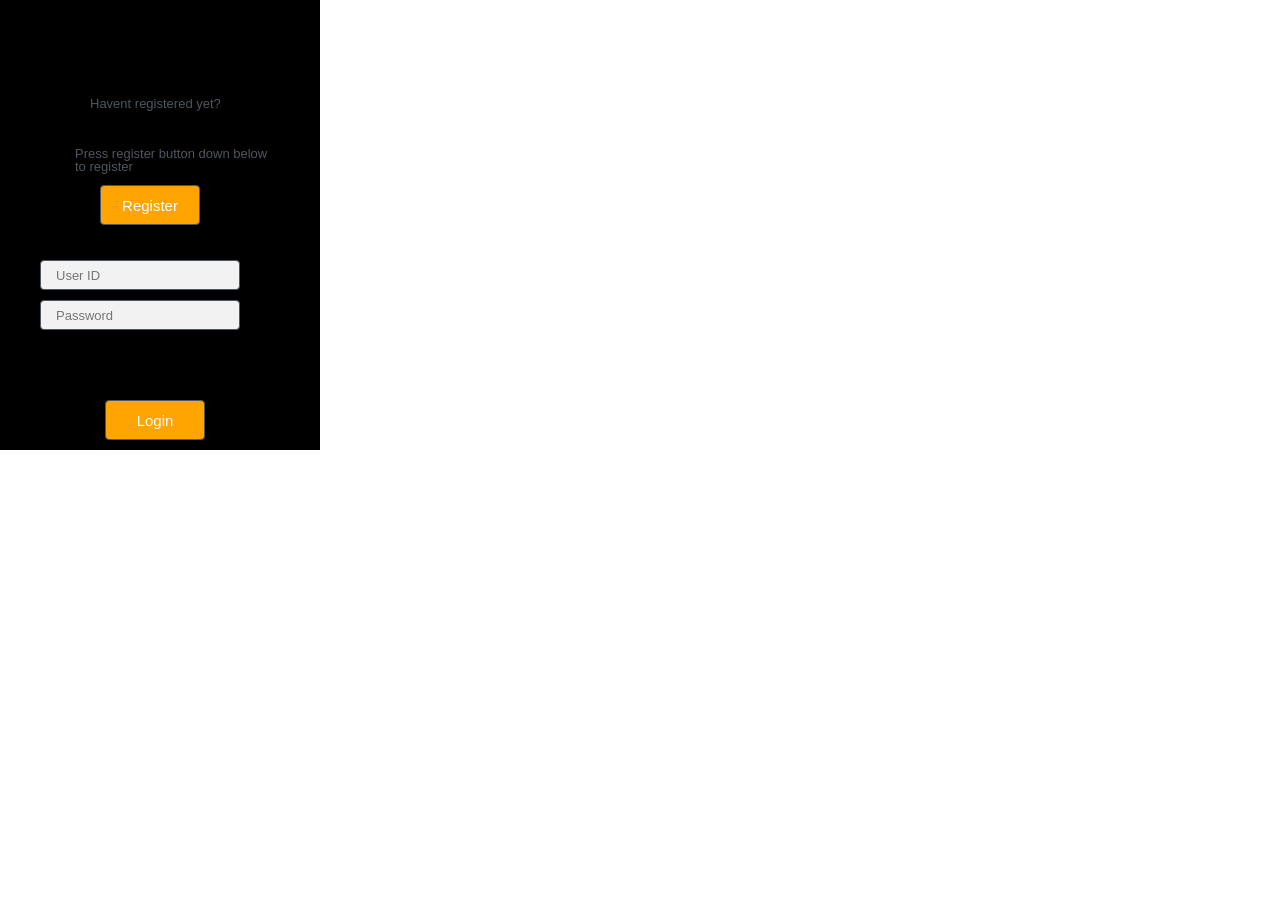
==== commit e52c432c: "Rename gemini-code-1778158068105.html to index.html" ====
--- a/index.html
+++ b/index.html
@@ -2,7 +2,7 @@
   <head>
     <title>Solar System Explorer v2026.2</title>
     <meta charset="utf-8" />
-    <meta name="viewport" content="width=device-width, initial-scale=1, maximum-scale=1, user-scalable=no">
+    <meta name="viewport" content="width=device-width, initial-scale=1">
     <link rel="preload" href="applab/fa-brands-400.woff2" as="font">
     <link rel="preload" href="applab/fa-solid-900.woff2" as="font">
     <link rel="preload" href="applab/fa-regular-400.woff2" as="font">
@@ -18,31 +18,4 @@
     <link rel="stylesheet" href="style.css">
   </head>
   <body>
-    <div id="divApplab" class="appModern running" style="width: 320px; height: 450px; display: block;">
-      <div class="screen" tabindex="1" data-theme="default" id="screenlogin" style="height: 450px; width: 320px; left: 0px; top: 0px; position: absolute; z-index: 0; background-color: black; background-size: 320px 450px; background-image: url(&quot;https://studio.code.org/blockly/media/1x1.gif&quot;);" data-canonical-image-url="" data-image-type="default" data-mod-backgroundcolor="1"><button id="buttonlogin" style="padding: 0px; margin: 0px; border-style: solid; height: 40px; width: 100px; background-color: rgb(255, 164, 0); color: rgb(255, 255, 255); border-color: rgb(77, 87, 95); border-radius: 4px; border-width: 1px; font-family: &quot;Arial Black&quot;, Gadget, sans-serif; font-size: 15px; position: absolute; left: 105px; top: 400px;">Login</button><input id="text_input1" style="margin: 0px; width: 200px; height: 30px; border-style: solid; color: rgb(77, 87, 95); background-color: rgb(242, 242, 242); border-color: rgb(77, 87, 95); border-radius: 4px; border-width: 1px; font-family: Arial, Helvetica, sans-serif; font-size: 13px; padding: 5px 15px; position: absolute; left: 40px; top: 300px;" placeholder="Password"><input id="text_input2" style="margin: 0px; width: 200px; height: 30px; border-style: solid; color: rgb(77, 87, 95); background-color: rgb(242, 242, 242); border-color: rgb(77, 87, 95); border-radius: 4px; border-width: 1px; font-family: Arial, Helvetica, sans-serif; font-size: 13px; padding: 5px 15px; position: absolute; left: 40px; top: 260px;" placeholder="User ID"><label style="margin: 0px; line-height: 1; overflow: hidden; overflow-wrap: break-word; max-width: 320px; border-style: solid; text-rendering: optimizespeed; color: rgb(77, 87, 95); background-color: rgba(0, 0, 0, 0); border-color: rgb(77, 87, 95); border-radius: 0px; border-width: 0px; font-family: &quot;Arial Black&quot;, Gadget, sans-serif; font-size: 13px; padding: 2px 15px; width: 190px; height: 25px; position: absolute; left: 70px; top: 90px;" id="label2">Havent registerd yet?</label><label style="margin: 0px; line-height: 1; overflow: hidden; overflow-wrap: break-word; max-width: 320px; border-style: solid; text-rendering: optimizespeed; color: rgb(77, 87, 95); background-color: rgba(0, 0, 0, 0); border-color: rgb(77, 87, 95); border-radius: 0px; border-width: 0px; font-family: &quot;Arial Black&quot;, Gadget, sans-serif; font-size: 13px; padding: 2px 15px; width: 200px; height: 31px; position: absolute; left: 60px; top: 145px;" id="label3">Press register button down below to register</label><button id="button5" style="padding: 0px; margin: 0px; border-style: solid; height: 40px; width: 100px; background-color: rgb(255, 164, 0); color: rgb(255, 255, 255); border-color: rgb(77, 87, 95); border-radius: 4px; border-width: 1px; font-family: &quot;Arial Black&quot;, Gadget, sans-serif; font-size: 15px; position: absolute; left: 100px; top: 185px;">Register</button></div>
-      <div class="screen" tabindex="1" data-theme="default" id="screenpreview" style="height: 450px; width: 320px; left: 0px; top: 0px; position: absolute; z-index: 0; background-color: black; display: none;"><img src="/blockly/media/1x1.gif" data-canonical-image-url="" data-image-type="" data-object-fit="contain" id="imageSunpreview" style="width: 100px; border-style: solid; border-width: 0px; border-color: rgb(0, 0, 0); border-radius: 0px; position: absolute; left: 115px; top: 155px; margin: 0px; height: 100px; object-fit: contain; font-family: &quot;object-fit: contain;&quot;;" class="design-mode-hidden"><button id="buttonback" style="padding: 0px; margin: 0px; border-style: solid; height: 40px; width: 100px; background-color: red; color: rgb(255, 255, 255); border-color: rgb(77, 87, 95); border-radius: 4px; border-width: 1px; font-family: &quot;Arial Black&quot;, Gadget, sans-serif; font-size: 15px; position: absolute; left: 5px; top: 400px;">Back</button><img src="/blockly/media/1x1.gif" data-canonical-image-url="" data-image-type="" data-object-fit="contain" id="imagemercury" style="height: 100px; width: 100px; border-style: solid; border-width: 0px; border-color: rgb(0, 0, 0); border-radius: 0px; position: absolute; left: 115px; top: 155px; margin: 0px; object-fit: contain; font-family: &quot;object-fit: contain;&quot;;" class="design-mode-hidden"><img src="/blockly/media/1x1.gif" data-canonical-image-url="" data-image-type="" data-object-fit="contain" id="imagevenus" style="height: 100px; width: 100px; border-style: solid; border-width: 0px; border-color: rgb(0, 0, 0); border-radius: 0px; position: absolute; left: 115px; top: 155px; margin: 0px; object-fit: contain; font-family: &quot;object-fit: contain;&quot;;" class="design-mode-hidden"><img src="/blockly/media/1x1.gif" data-canonical-image-url="" data-image-type="" data-object-fit="contain" id="imagearth" style="height: 100px; width: 100px; border-style: solid; border-width: 0px; border-color: rgb(0, 0, 0); border-radius: 0px; position: absolute; left: 115px; top: 155px; margin: 0px; object-fit: contain; font-family: &quot;object-fit: contain;&quot;;" class="design-mode-hidden"><img src="/blockly/media/1x1.gif" data-canonical-image-url="" data-image-type="" data-object-fit="contain" id="imageMars" style="height: 100px; width: 100px; border-style: solid; border-width: 0px; border-color: rgb(0, 0, 0); border-radius: 0px; position: absolute; left: 115px; top: 155px; margin: 0px; object-fit: contain; font-family: &quot;object-fit: contain;&quot;;" class="design-mode-hidden"><img src="/blockly/media/1x1.gif" data-canonical-image-url="" data-image-type="" data-object-fit="contain" id="imageJupiter" style="height: 100px; width: 100px; border-style: solid; border-width: 0px; border-color: rgb(0, 0, 0); border-radius: 0px; position: absolute; left: 115px; top: 155px; margin: 0px; object-fit: contain; font-family: &quot;object-fit: contain;&quot;;" class="design-mode-hidden"><img src="/blockly/media/1x1.gif" data-canonical-image-url="" data-image-type="" data-object-fit="contain" id="imageSaturn" style="height: 100px; width: 100px; border-style: solid; border-width: 0px; border-color: rgb(0, 0, 0); border-radius: 0px; position: absolute; left: 115px; top: 155px; margin: 0px; object-fit: contain; font-family: &quot;object-fit: contain;&quot;;" class="design-mode-hidden"><img src="/blockly/media/1x1.gif" data-canonical-image-url="" data-image-type="" data-object-fit="contain" id="imageuranus" style="height: 100px; width: 100px; border-style: solid; border-width: 0px; border-color: rgb(0, 0, 0); border-radius: 0px; position: absolute; left: 115px; top: 155px; margin: 0px; object-fit: contain; font-family: &quot;object-fit: contain;&quot;;" class="design-mode-hidden"><img src="/blockly/media/1x1.gif" data-canonical-image-url="" data-image-type="" data-object-fit="contain" id="imageneptune" style="height: 100px; width: 100px; border-style: solid; border-width: 0px; border-color: rgb(0, 0, 0); border-radius: 0px; position: absolute; left: 115px; top: 155px; margin: 0px; object-fit: contain; font-family: &quot;object-fit: contain;&quot;;" class="design-mode-hidden"><img src="/blockly/media/1x1.gif" data-canonical-image-url="" data-image-type="" data-object-fit="contain" id="imagemoon" style="height: 100px; width: 100px; border-style: solid; border-width: 0px; border-color: rgb(0, 0, 0); border-radius: 0px; position: absolute; left: 115px; top: 155px; margin: 0px; object-fit: contain; font-family: &quot;object-fit: contain;&quot;;" class="design-mode-hidden"></div>
-      <div class="screen" tabindex="1" data-theme="default" id="screenmadeusing" style="height: 450px; width: 320px; left: 0px; top: 0px; position: absolute; z-index: 0; background-color: rgb(255, 255, 255); display: none;"><label style="margin: 0px; line-height: 1; overflow: hidden; overflow-wrap: break-word; max-width: 320px; border-style: solid; text-rendering: optimizespeed; color: rgb(77, 87, 95); background-color: rgba(0, 0, 0, 0); border-color: rgb(77, 87, 95); border-radius: 0px; border-width: 0px; font-family: &quot;Arial Black&quot;, Gadget, sans-serif; font-size: 21px; padding: 2px 15px; width: 165px; height: 26px; position: absolute; left: 75px; top: 20px;" id="labelmadeusing">Made Using</label><img src="/blockly/media/1x1.gif" data-canonical-image-url="" data-image-type="" data-object-fit="contain" id="imagecodeorglogo" style="height: 100px; width: 100px; border-style: solid; border-width: 0px; border-color: rgb(0, 0, 0); border-radius: 0px; position: absolute; left: 105px; top: 150px; margin: 0px; object-fit: contain; font-family: &quot;object-fit: contain;&quot;;"><label style="margin: 0px; line-height: 1; overflow: hidden; overflow-wrap: break-word; max-width: 320px; border-style: solid; text-rendering: optimizespeed; color: rgb(77, 87, 95); background-color: rgba(0, 0, 0, 0); border-color: rgb(77, 87, 95); border-radius: 0px; border-width: 0px; font-family: &quot;Arial Black&quot;, Gadget, sans-serif; font-size: 18px; padding: 2px 15px; width: 69px; height: 23px; position: absolute; left: 200px; top: 200px;" id="label1">.org</label><button id="buttonback2" style="padding: 0px; margin: 0px; border-style: solid; height: 40px; width: 100px; background-color: red; color: rgb(255, 255, 255); border-color: rgb(77, 87, 95); border-radius: 4px; border-width: 1px; font-family: &quot;Arial Black&quot;, Gadget, sans-serif; font-size: 15px; position: absolute; left: 0px; top: 410px;">Back</button></div>
-      <div class="screen" tabindex="1" data-theme="default" id="screenfact" style="height: 450px; width: 320px; left: 0px; top: 0px; position: absolute; z-index: 0; background-color: rgb(255, 255, 255); display: none;"><label style="margin: 0px; line-height: 1; overflow: hidden; overflow-wrap: break-word; max-width: 320px; border-style: solid; text-rendering: optimizespeed; color: rgb(77, 87, 95); background-color: rgba(0, 0, 0, 0); border-color: rgb(77, 87, 95); border-radius: 0px; border-width: 0px; font-family: &quot;Arial Black&quot;, Gadget, sans-serif; font-size: 19px; padding: 2px 15px; width: 210px; height: 20px; position: absolute; left: 40px; top: 30px;" id="label6">Sun: sun is a star </label><label style="margin: 0px; line-height: 1; overflow: hidden; overflow-wrap: break-word; max-width: 320px; border-style: solid; text-rendering: optimizespeed; color: rgb(77, 87, 95); background-color: rgba(0, 0, 0, 0); border-color: rgb(77, 87, 95); border-radius: 0px; border-width: 0px; font-family: &quot;Arial Black&quot;, Gadget, sans-serif; font-size: 19px; padding: 2px 15px; width: 241px; height: 24px; position: absolute; left: 35px; top: 5px;" id="label7">Facts About Planets</label><label style="margin: 0px; line-height: 1; overflow: hidden; overflow-wrap: break-word; max-width: 320px; border-style: solid; text-rendering: optimizespeed; color: rgb(77, 87, 95); background-color: rgba(0, 0, 0, 0); border-color: rgb(77, 87, 95); border-radius: 0px; border-width: 0px; font-family: &quot;Arial Black&quot;, Gadget, sans-serif; font-size: 19px; padding: 2px 15px; width: 305px; height: 62px; position: absolute; left: 15px; top: 55px;" id="label8">Mercury: mercury is the 1st planet from the sun and it has no moon</label><label style="margin: 0px; line-height: 1; overflow: hidden; overflow-wrap: break-word; max-width: 320px; border-style: solid; text-rendering: optimizespeed; color: rgb(77, 87, 95); background-color: rgba(0, 0, 0, 0); border-color: rgb(77, 87, 95); border-radius: 0px; border-width: 0px; font-family: &quot;Arial Black&quot;, Gadget, sans-serif; font-size: 19px; padding: 2px 15px; width: 315px; height: 62px; position: absolute; left: 15px; top: 110px;" id="label9">Venus: venus is 2nd planet from the sun and it also has no moon</label><label style="margin: 0px; line-height: 1; overflow: hidden; overflow-wrap: break-word; max-width: 320px; border-style: solid; text-rendering: optimizespeed; color: rgb(77, 87, 95); background-color: rgba(0, 0, 0, 0); border-color: rgb(77, 87, 95); border-radius: 0px; border-width: 0px; font-family: &quot;Arial Black&quot;, Gadget, sans-serif; font-size: 19px; padding: 2px 15px; width: 315px; height: 81px; position: absolute; left: 5px; top: 175px;" id="label10">Earth: earth is the third planet from the sun and it's 71% of surface is coverd with water</label><button id="buttonback3" style="padding: 0px; margin: 0px; border-style: solid; height: 40px; width: 100px; background-color: rgb(17, 255, 17); color: rgb(255, 255, 255); border-color: rgb(77, 87, 95); border-radius: 4px; border-width: 1px; font-family: &quot;Arial Black&quot;, Gadget, sans-serif; font-size: 15px; position: absolute; left: 0px; top: 410px;">Back</button><label style="margin: 0px; line-height: 1; overflow: hidden; overflow-wrap: break-word; max-width: 320px; border-style: solid; text-rendering: optimizespeed; color: rgb(77, 87, 95); background-color: rgba(0, 0, 0, 0); border-color: rgb(77, 87, 95); border-radius: 0px; border-width: 0px; font-family: &quot;Arial Black&quot;, Gadget, sans-serif; font-size: 19px; padding: 2px 15px; width: 303px; height: 56px; position: absolute; left: 15px; top: 260px;" id="label11">Moon: moon is the natural satellite of the earth</label></div>
-      <div class="screen" tabindex="1" data-theme="default" id="screenfact2" style="height: 450px; width: 320px; left: 0px; top: 0px; position: absolute; z-index: 0; background-color: rgb(255, 255, 255); display: none;"><button id="buttonback4" style="padding: 0px; margin: 0px; border-style: solid; height: 40px; width: 100px; background-color: blue; color: rgb(255, 255, 255); border-color: rgb(77, 87, 95); border-radius: 4px; border-width: 1px; font-family: &quot;Arial Black&quot;, Gadget, sans-serif; font-size: 15px; position: absolute; left: 5px; top: 405px;">Back</button><label style="margin: 0px; line-height: 1; overflow: hidden; overflow-wrap: break-word; max-width: 320px; border-style: solid; text-rendering: optimizespeed; color: rgb(77, 87, 95); background-color: rgba(0, 0, 0, 0); border-color: rgb(77, 87, 95); border-radius: 0px; border-width: 0px; font-family: &quot;Arial Black&quot;, Gadget, sans-serif; font-size: 19px; padding: 2px 15px; width: 314px; height: 15px; position: absolute; left: 5px; top: 10px;" id="label12"></label><label style="margin: 0px; line-height: 1; overflow: hidden; overflow-wrap: break-word; max-width: 320px; border-style: solid; text-rendering: optimizespeed; color: rgb(77, 87, 95); background-color: rgba(0, 0, 0, 0); border-color: rgb(77, 87, 95); border-radius: 0px; border-width: 0px; font-family: &quot;Arial Black&quot;, Gadget, sans-serif; font-size: 19px; padding: 2px 15px; width: 310px; height: 62px; position: absolute; left: 10px; top: 15px;" id="label13">Jupiter: jupiter is a gas giant it has a famous great red spot</label><label style="margin: 0px; line-height: 1; overflow: hidden; overflow-wrap: break-word; max-width: 320px; border-style: solid; text-rendering: optimizespeed; color: rgb(77, 87, 95); background-color: rgba(0, 0, 0, 0); border-color: rgb(77, 87, 95); border-radius: 0px; border-width: 0px; font-family: &quot;Arial Black&quot;, Gadget, sans-serif; font-size: 19px; padding: 2px 15px; width: 286px; height: 26px; position: absolute; left: 0px; top: 90px;" id="label14">Saturn: saturn has rings</label><label style="margin: 0px; line-height: 1; overflow: hidden; overflow-wrap: break-word; max-width: 320px; border-style: solid; text-rendering: optimizespeed; color: rgb(77, 87, 95); background-color: rgba(0, 0, 0, 0); border-color: rgb(77, 87, 95); border-radius: 0px; border-width: 0px; font-family: &quot;Arial Black&quot;, Gadget, sans-serif; font-size: 19px; padding: 2px 15px; width: 310px; height: 43px; position: absolute; left: 10px; top: 135px;" id="label15">Uranus: uranus is a ice giant</label><label style="margin: 0px; line-height: 1; overflow: hidden; overflow-wrap: break-word; max-width: 320px; border-style: solid; text-rendering: optimizespeed; color: rgb(77, 87, 95); background-color: rgba(0, 0, 0, 0); border-color: rgb(77, 87, 95); border-radius: 0px; border-width: 0px; font-family: &quot;Arial Black&quot;, Gadget, sans-serif; font-size: 19px; padding: 2px 15px; width: 320px; height: 43px; position: absolute; left: 0px; top: 200px;" id="label16">Neptune: neeptune is the second ice giant</label></div>
-      <div class="screen" tabindex="1" data-theme="default" id="screenhome" style="height: 450px; width: 320px; left: 0px; top: 0px; position: absolute; z-index: 0; background-color: black; display: none;"><img src="assets/sun-blasts-a-m66-flare.jpg" data-canonical-image-url="assets/sun-blasts-a-m66-flare.jpg" data-image-type="file" data-object-fit="contain" id="image2" style="height: 128px; width: 167px; border-style: solid; border-width: 0px; border-color: rgb(0, 0, 0); border-radius: 0px; position: absolute; left: 75px; top: 85px; margin: 0px; object-fit: contain; font-family: &quot;object-fit: contain;&quot;;"><img style="height: 80px; width: 97px; border-style: solid; border-width: 0px; border-color: rgb(0, 0, 0); border-radius: 0px; position: absolute; left: 105px; top: 0px; margin: 0px; object-fit: contain; font-family: &quot;object-fit: contain;&quot;;" src="//studio.code.org/media?u=https%3A%2F%2Fcseligman.com%2Ftext%2Fplanets%2Fmercury081006.jpg" data-canonical-image-url="https://cseligman.com/text/planets/mercury081006.jpg" data-image-type="url" data-object-fit="contain" id="image3"><img src="//studio.code.org/media?u=https%3A%2F%2Fi.kinja-img.com%2Fgawker-media%2Fimage%2Fupload%2Fc_fit%2Cf_auto%2Cg_center%2Cq_60%2Cw_645%2F5039be67fed83855f6626ecd34b1c753.jpg" data-canonical-image-url="https://i.kinja-img.com/gawker-media/image/upload/c_fit,f_auto,g_center,q_60,w_645/5039be67fed83855f6626ecd34b1c753.jpg" data-image-type="url" data-object-fit="contain" id="image4" style="height: 100px; width: 100px; border-style: solid; border-width: 0px; border-color: rgb(0, 0, 0); border-radius: 0px; position: absolute; left: 220px; top: 140px; margin: 0px; object-fit: contain; font-family: &quot;object-fit: contain;&quot;;"><img src="//studio.code.org/media?u=https%3A%2F%2Fimages.unsplash.com%2Fphoto-1614728894747-a83421e2b9c9%3Fixlib%3Drb-4.0.3%26ixid%3DM3wxMjA3fDB8MHxzZWFyY2h8Mnx8bWFyc3xlbnwwfHwwfHx8MA%3D%3D%26w%3D1000%26q%3D80" data-canonical-image-url="https://images.unsplash.com/photo-1614728894747-a83421e2b9c9?ixlib=rb-4.0.3&amp;ixid=M3wxMjA3fDB8MHxzZWFyY2h8Mnx8bWFyc3xlbnwwfHwwfHx8MA==&amp;w=1000&amp;q=80" data-image-type="url" data-object-fit="contain" id="image13" style="height: 100px; width: 121px; border-style: solid; border-width: 0px; border-color: rgb(0, 0, 0); border-radius: 0px; position: absolute; left: 100px; top: 210px; margin: 0px; object-fit: contain; font-family: &quot;object-fit: contain;&quot;;"><img src="//studio.code.org/media?u=https%3A%2F%2Fhelios-i.mashable.com%2Fimagery%2Farticles%2F06d7iljJ8Lol1BF2zNq2iNf%2Fimages-2.fill.size_2000x2000.v1687895416.jpg" data-canonical-image-url="https://helios-i.mashable.com/imagery/articles/06d7iljJ8Lol1BF2zNq2iNf/images-2.fill.size_2000x2000.v1687895416.jpg" data-image-type="url" data-object-fit="contain" id="image14" style="height: 100px; width: 100px; border-style: solid; border-width: 0px; border-color: rgb(0, 0, 0); border-radius: 0px; position: absolute; left: 220px; top: 35px; margin: 0px; object-fit: contain; font-family: &quot;object-fit: contain;&quot;;"><img src="//studio.code.org/media?u=https%3A%2F%2Fupload.wikimedia.org%2Fwikipedia%2Fcommons%2F8%2F84%2FHubble_Visible_View_of_Jupiter.jpg" data-canonical-image-url="https://upload.wikimedia.org/wikipedia/commons/8/84/Hubble_Visible_View_of_Jupiter.jpg" data-image-type="url" data-object-fit="contain" id="image15" style="height: 100px; width: 100px; border-style: solid; border-width: 0px; border-color: rgb(0, 0, 0); border-radius: 0px; position: absolute; left: 15px; top: 195px; margin: 0px; object-fit: contain; font-family: &quot;object-fit: contain;&quot;;"><img src="//studio.code.org/media?u=https%3A%2F%2Fimages.unsplash.com%2Fphoto-1614732414444-096e5f1122d5%3Fixlib%3Drb-4.0.3%26ixid%3DM3wxMjA3fDB8MHxzZWFyY2h8Mnx8c2F0dXJufGVufDB8fDB8fHww%26w%3D1000%26q%3D80" data-canonical-image-url="https://images.unsplash.com/photo-1614732414444-096e5f1122d5?ixlib=rb-4.0.3&amp;ixid=M3wxMjA3fDB8MHxzZWFyY2h8Mnx8c2F0dXJufGVufDB8fDB8fHww&amp;w=1000&amp;q=80" data-image-type="url" data-object-fit="contain" id="image16" style="height: 100px; width: 100px; border-style: solid; border-width: 0px; border-color: rgb(0, 0, 0); border-radius: 0px; position: absolute; left: 0px; top: 120px; margin: 0px; object-fit: contain; font-family: &quot;object-fit: contain;&quot;;"><img src="//studio.code.org/media?u=https%3A%2F%2Fimages.unsplash.com%2Fphoto-1614732484003-ef9881555dc3%3Fixlib%3Drb-4.0.3%26ixid%3DM3wxMjA3fDB8MHxzZWFyY2h8Mnx8dXJhbnVzfGVufDB8fDB8fHww%26w%3D1000%26q%3D80" data-canonical-image-url="https://images.unsplash.com/photo-1614732484003-ef9881555dc3?ixlib=rb-4.0.3&amp;ixid=M3wxMjA3fDB8MHxzZWFyY2h8Mnx8dXJhbnVzfGVufDB8fDB8fHww&amp;w=1000&amp;q=80" data-image-type="url" data-object-fit="contain" id="image17" style="height: 100px; width: 100px; border-style: solid; border-width: 0px; border-color: rgb(0, 0, 0); border-radius: 0px; position: absolute; left: 0px; top: 65px; margin: 0px; object-fit: contain; font-family: &quot;object-fit: contain;&quot;;"><img src="//studio.code.org/media?u=https%3A%2F%2Fimages.unsplash.com%2Fphoto-1614313913007-2b4ae8ce32d6%3Fixlib%3Drb-4.0.3%26ixid%3DM3wxMjA3fDB8MHxzZWFyY2h8Mnx8bmVwdHVuZXxlbnwwfHwwfHx8MA%3D%3D%26w%3D1000%26q%3D80" data-canonical-image-url="https://images.unsplash.com/photo-1614313913007-2b4ae8ce32d6?ixlib=rb-4.0.3&amp;ixid=M3wxMjA3fDB8MHxzZWFyY2h8Mnx8bmVwdHVuZXxlbnwwfHwwfHx8MA==&amp;w=1000&amp;q=80" data-image-type="url" data-object-fit="contain" id="image18" style="height: 100px; width: 100px; border-style: solid; border-width: 0px; border-color: rgb(0, 0, 0); border-radius: 0px; position: absolute; left: 10px; top: 0px; margin: 0px; object-fit: contain; font-family: &quot;object-fit: contain;&quot;;"><select id="dropdown1" style="width: 200px; height: 30px; margin: 0px; border-style: solid; background-color: rgb(255, 255, 255); color: rgb(77, 87, 95); background-image: url(&quot;data:image/svg+xml;charset=US-ASCII,%3Csvg%20xmlns%3D%22http%3A%2F%2Fwww.w3.org%2F2000%2Fsvg%22%20viewBox%3D%220%200%20256%20448%22%20enable-background%3D%22new%200%200%20256%20448%22%3E%3Cstyle%20type%3D%22text%2Fcss%22%3E.arrow%7Bfill%3A%234d575f%3B%7D%3C%2Fstyle%3E%3Cpath%20class%3D%22arrow%22%20d%3D%22M255.9%20168c0-4.2-1.6-7.9-4.8-11.2-3.2-3.2-6.9-4.8-11.2-4.8H16c-4.2%200-7.9%201.6-11.2%204.8S0%20163.8%200%20168c0%204.4%201.6%208.2%204.8%2011.4l112%20112c3.1%203.1%206.8%204.6%2011.2%204.6%204.4%200%208.2-1.5%2011.4-4.6l112-112c3-3.2%204.5-7%204.5-11.4z%22%2F%3E%3C%2Fsvg%3E&quot;); border-color: rgb(0, 0, 0); border-radius: 4px; border-width: 1px; font-family: Arial, Helvetica, sans-serif; font-size: 13px; padding: 0px 30px 0px 15px; position: absolute; left: 65px; top: 320px;"><option>Choose Planet</option><option>Sun</option><option>Mercury</option><option>Venus</option><option>Earth</option><option>Mars</option><option>Jupiter</option><option>Saturn</option><option>Uranus</option><option>Neptune</option><option>Moon</option></select><img style="height: 24px; width: 75px; border-style: solid; border-width: 0px; border-color: rgb(0, 0, 0); border-radius: 0px; position: absolute; left: 180px; top: 200px; margin: 0px; object-fit: contain; font-family: &quot;object-fit: contain;&quot;;" src="//studio.code.org/media?u=https%3A%2F%2Fi.kinja-img.com%2Fgawker-media%2Fimage%2Fupload%2Fc_fit%2Cf_auto%2Cg_center%2Cq_60%2Cw_645%2F5039be67fed83855f6626ecd34b1c753.jpg" data-canonical-image-url="https://i.kinja-img.com/gawker-media/image/upload/c_fit,f_auto,g_center,q_60,w_645/5039be67fed83855f6626ecd34b1c753.jpg" data-image-type="url" data-object-fit="contain" id="image20"><button id="button1" style="padding: 0px; margin: 0px; border-style: solid; width: 100px; background-color: red; color: rgb(255, 255, 255); border-color: rgb(77, 87, 95); border-radius: 4px; border-width: 1px; font-family: &quot;Arial Black&quot;, Gadget, sans-serif; font-size: 15px; position: absolute; height: 40px; left: 5px; top: 400px;">Made From</button><button id="button2" style="padding: 0px; margin: 0px; border-style: solid; height: 40px; width: 100px; background-color: blue; color: rgb(255, 255, 255); border-color: rgb(77, 87, 95); border-radius: 4px; border-width: 1px; font-family: &quot;Arial Black&quot;, Gadget, sans-serif; font-size: 15px; position: absolute; left: 210px; top: 400px;" class="design-mode-hidden">Next</button><button id="button3" style="padding: 0px; margin: 0px; border-style: solid; height: 41px; width: 100px; background-color: rgb(14, 255, 14); color: rgb(255, 255, 255); border-color: rgb(77, 87, 95); border-radius: 4px; border-width: 1px; font-family: &quot;Arial Black&quot;, Gadget, sans-serif; font-size: 15px; position: absolute; left: 110px; top: 400px;">Facts about planet </button><button id="button4" style="padding: 0px; margin: 0px; border-style: solid; height: 40px; width: 140px; background-color: rgb(9, 250, 9); color: rgb(255, 255, 255); border-color: rgb(77, 87, 95); border-radius: 4px; border-width: 1px; font-family: &quot;Arial Black&quot;, Gadget, sans-serif; font-size: 15px; position: absolute; left: 110px; top: 360px;">Facts about phase 2 planets</button></div>
-      <div class="screen" tabindex="1" data-theme="default" id="screenwelcome" style="height: 450px; width: 320px; left: 0px; top: 0px; position: absolute; z-index: 0; background-color: rgb(19, 18, 18); display: none;"><label style="margin: 0px; line-height: 1; overflow: hidden; overflow-wrap: break-word; max-width: 320px; border-style: solid; text-rendering: optimizespeed; color: rgb(77, 87, 95); background-color: rgba(0, 0, 0, 0); border-color: rgb(77, 87, 95); border-radius: 0px; border-width: 0px; font-family: &quot;Arial Black&quot;, Gadget, sans-serif; font-size: 21px; padding: 2px 15px; width: 140px; height: 69px; position: absolute; left: 85px; top: 180px;" id="label5">Welcome </label><button id="button7" style="padding: 0px; margin: 0px; border-style: solid; height: 40px; width: 100px; background-color: rgb(255, 164, 0); color: rgb(255, 255, 255); border-color: rgb(77, 87, 95); border-radius: 4px; border-width: 1px; font-family: &quot;Arial Black&quot;, Gadget, sans-serif; font-size: 15px; position: absolute; left: 105px; top: 320px;">Start Exploring</button></div>
-      <div class="screen" tabindex="1" data-theme="default" id="screenregister" style="height: 450px; width: 320px; left: 0px; top: 0px; position: absolute; z-index: 0; background-color: rgb(34, 31, 31); display: none;"><input id="text_input3" style="margin: 0px; width: 200px; height: 30px; border-style: solid; color: rgb(77, 87, 95); background-color: rgb(242, 242, 242); border-color: rgb(77, 87, 95); border-radius: 4px; border-width: 1px; font-family: Arial, Helvetica, sans-serif; font-size: 13px; padding: 5px 15px; position: absolute; left: 45px; top: 315px;" placeholder="User ID"><label style="margin: 0px; line-height: 1; overflow: hidden; overflow-wrap: break-word; max-width: 320px; border-style: solid; text-rendering: optimizespeed; color: rgb(77, 87, 95); background-color: rgba(0, 0, 0, 0); border-color: rgb(77, 87, 95); border-radius: 0px; border-width: 0px; font-family: &quot;Arial Black&quot;, Gadget, sans-serif; font-size: 13px; padding: 2px 15px; width: 200px; height: 30px; position: absolute; left: 45px; top: 245px;" id="label4">To register enter a user id and password</label><input id="text_input4" style="margin: 0px; width: 200px; height: 30px; border-style: solid; color: rgb(77, 87, 95); background-color: rgb(242, 242, 242); border-color: rgb(77, 87, 95); border-radius: 4px; border-width: 1px; font-family: Arial, Helvetica, sans-serif; font-size: 13px; padding: 5px 15px; position: absolute; left: 45px; top: 355px;" placeholder="Password"><button id="button6" style="padding: 0px; margin: 0px; border-style: solid; height: 40px; width: 100px; background-color: rgb(255, 164, 0); color: rgb(255, 255, 255); border-color: rgb(77, 87, 95); border-radius: 4px; border-width: 1px; font-family: &quot;Arial Black&quot;, Gadget, sans-serif; font-size: 15px; position: absolute; left: 95px; top: 400px;">Register</button></div>
-    </div>
-
-    <script>
-      function fitToScreen() {
-        var app = document.getElementById('divApplab');
-        // Calculate how much we need to zoom to fill the screen without stretching
-        var scale = Math.min(window.innerWidth / 320, window.innerHeight / 450);
-        
-        // Apply the zoom!
-        app.style.transform = 'scale(' + scale + ')';
-        app.style.transformOrigin = 'center center';
-      }
-
-      // Run it when the page loads, and run it again if the screen is resized
-      window.addEventListener('load', fitToScreen);
-      window.addEventListener('resize', fitToScreen);
-    </script>
-  </body>
-</html>
+    <div id="divApplab" class="appModern running" style="width: 320px; height: 450px; display: block;"><div class="screen" tabindex="1" data-theme="default" id="screenlogin" style="height: 450px; width: 320px; left: 0px; top: 0px; position: absolute; z-index: 0; background-color: black; background-size: 320px 450px; background-image: url(&quot;https://studio.code.org/blockly/media/1x1.gif&quot;);" data-canonical-image-url="" data-image-type="default" data-mod-backgroundcolor="1"><button id="buttonlogin" style="padding: 0px; margin: 0px; border-style: solid; height: 40px; width: 100px; background-color: rgb(255, 164, 0); color: rgb(255, 255, 255); border-color: rgb(77, 87, 95); border-radius: 4px; border-width: 1px; font-family: &quot;Arial Black&quot;, Gadget, sans-serif; font-size: 15px; position: absolute; left: 105px; top: 400px;">Login</button><input id="text_input1" style="margin: 0px; width: 200px; height: 30px; border-style: solid; color: rgb(77, 87, 95); background-color: rgb(242, 242, 242); border-color: rgb(77, 87, 95); border-radius: 4px; border-width: 1px; font-family: Arial, Helvetica, sans-serif; font-size: 13px; padding: 5px 15px; position: absolute; left: 40px; top: 300px;" placeholder="Password"><input id="text_input2" style="margin: 0px; width: 200px; height: 30px; border-style: solid; color: rgb(77, 87, 95); background-color: rgb(242, 242, 242); border-color: rgb(77, 87, 95); border-radius: 4px; border-width: 1px; font-family: Arial, Helvetica, sans-serif; font-size: 13px; padding: 5px 15px; position: absolute; left: 40px; top: 260px;" placeholder="User ID"><label style="margin: 0px; line-height: 1; overflow: hidden; overflow-wrap: break-word; max-width: 320px; border-style: solid; text-rendering: optimizespeed; color: rgb(77, 87, 95); background-color: rgba(0, 0, 0, 0); border-color: rgb(77, 87, 95); border-radius: 0px; border-width: 0px; font-family: &quot;Arial Black&quot;, Gadget, sans-serif; font-size: 13px; padding: 2px 15px; width: 190px; height: 37px; position: absolute; left: 75px; top: 95px;" id="label2">Havent registered yet?</label><label style="margin: 0px; line-height: 1; overflow: hidden; overflow-wrap: break-word; max-width: 320px; border-style: solid; text-rendering: optimizespeed; color: rgb(77, 87, 95); background-color: rgba(0, 0, 0, 0); border-color: rgb(77, 87, 95); border-radius: 0px; border-width: 0px; font-family: &quot;Arial Black&quot;, Gadget, sans-serif; font-size: 13px; padding: 2px 15px; width: 200px; height: 31px; position: absolute; left: 60px; top: 145px;" id="label3">Press register button down below to register</label><button id="button5" style="padding: 0px; margin: 0px; border-style: solid; height: 40px; width: 100px; background-color: rgb(255, 164, 0); color: rgb(255, 255, 255); border-color: rgb(77, 87, 95); border-radius: 4px; border-width: 1px; font-family: &quot;Arial Black&quot;, Gadget, sans-serif; font-size: 15px; position: absolute; left: 100px; top: 185px;">Register</button></div><div class="screen" tabindex="1" data-theme="default" id="screenpreview" style="height: 450px; width: 320px; left: 0px; top: 0px; position: absolute; z-index: 0; background-color: black; display: none;"><img src="/blockly/media/1x1.gif" data-canonical-image-url="" data-image-type="" data-object-fit="contain" id="imageSunpreview" style="width: 100px; border-style: solid; border-width: 0px; border-color: rgb(0, 0, 0); border-radius: 0px; position: absolute; left: 115px; top: 155px; margin: 0px; height: 100px; object-fit: contain; font-family: &quot;object-fit: contain;&quot;;" class="design-mode-hidden"><button id="buttonback" style="padding: 0px; margin: 0px; border-style: solid; height: 40px; width: 100px; background-color: red; color: rgb(255, 255, 255); border-color: rgb(77, 87, 95); border-radius: 4px; border-width: 1px; font-family: &quot;Arial Black&quot;, Gadget, sans-serif; font-size: 15px; position: absolute; left: 5px; top: 400px;">Back</button><img src="/blockly/media/1x1.gif" data-canonical-image-url="" data-image-type="" data-object-fit="contain" id="imagemercury" style="height: 100px; width: 100px; border-style: solid; border-width: 0px; border-color: rgb(0, 0, 0); border-radius: 0px; position: absolute; left: 115px; top: 155px; margin: 0px; object-fit: contain; font-family: &quot;object-fit: contain;&quot;;" class="design-mode-hidden"><img src="/blockly/media/1x1.gif" data-canonical-image-url="" data-image-type="" data-object-fit="contain" id="imagevenus" style="height: 100px; width: 100px; border-style: solid; border-width: 0px; border-color: rgb(0, 0, 0); border-radius: 0px; position: absolute; left: 115px; top: 155px; margin: 0px; object-fit: contain; font-family: &quot;object-fit: contain;&quot;;" class="design-mode-hidden"><img src="/blockly/media/1x1.gif" data-canonical-image-url="" data-image-type="" data-object-fit="contain" id="imagearth" style="height: 100px; width: 100px; border-style: solid; border-width: 0px; border-color: rgb(0, 0, 0); border-radius: 0px; position: absolute; left: 115px; top: 155px; margin: 0px; object-fit: contain; font-family: &quot;object-fit: contain;&quot;;" class="design-mode-hidden"><img src="/blockly/media/1x1.gif" data-canonical-image-url="" data-image-type="" data-object-fit="contain" id="imageMars" style="height: 100px; width: 100px; border-style: solid; border-width: 0px; border-color: rgb(0, 0, 0); border-radius: 0px; position: absolute; left: 115px; top: 155px; margin: 0px; object-fit: contain; font-family: &quot;object-fit: contain;&quot;;" class="design-mode-hidden"><img src="/blockly/media/1x1.gif" data-canonical-image-url="" data-image-type="" data-object-fit="contain" id="imageJupiter" style="height: 100px; width: 100px; border-style: solid; border-width: 0px; border-color: rgb(0, 0, 0); border-radius: 0px; position: absolute; left: 115px; top: 155px; margin: 0px; object-fit: contain; font-family: &quot;object-fit: contain;&quot;;" class="design-mode-hidden"><img src="/blockly/media/1x1.gif" data-canonical-image-url="" data-image-type="" data-object-fit="contain" id="imageSaturn" style="height: 100px; width: 100px; border-style: solid; border-width: 0px; border-color: rgb(0, 0, 0); border-radius: 0px; position: absolute; left: 115px; top: 155px; margin: 0px; object-fit: contain; font-family: &quot;object-fit: contain;&quot;;" class="design-mode-hidden"><img src="/blockly/media/1x1.gif" data-canonical-image-url="" data-image-type="" data-object-fit="contain" id="imageuranus" style="height: 100px; width: 100px; border-style: solid; border-width: 0px; border-color: rgb(0, 0, 0); border-radius: 0px; position: absolute; left: 115px; top: 155px; margin: 0px; object-fit: contain; font-family: &quot;object-fit: contain;&quot;;" class="design-mode-hidden"><img src="/blockly/media/1x1.gif" data-canonical-image-url="" data-image-type="" data-object-fit="contain" id="imageneptune" style="height: 100px; width: 100px; border-style: solid; border-width: 0px; border-color: rgb(0, 0, 0); border-radius: 0px; position: absolute; left: 115px; top: 155px; margin: 0px; object-fit: contain; font-family: &quot;object-fit: contain;&quot;;" class="design-mode-hidden"><img src="/blockly/media/1x1.gif" data-canonical-image-url="" data-image-type="" data-object-fit="contain" id="imagemoon" style="height: 100px; width: 100px; border-style: solid; border-width: 0px; border-color: rgb(0, 0, 0); border-radius: 0px; position: absolute; left: 115px; top: 155px; margin: 0px; object-fit: contain; font-family: &quot;object-fit: contain;&quot;;" class="design-mode-hidden"></div><div class="screen" tabindex="1" data-theme="default" id="screenmadeusing" style="height: 450px; width: 320px; left: 0px; top: 0px; position: absolute; z-index: 0; background-color: rgb(255, 255, 255); display: none;"><label style="margin: 0px; line-height: 1; overflow: hidden; overflow-wrap: break-word; max-width: 320px; border-style: solid; text-rendering: optimizespeed; color: rgb(77, 87, 95); background-color: rgba(0, 0, 0, 0); border-color: rgb(77, 87, 95); border-radius: 0px; border-width: 0px; font-family: &quot;Arial Black&quot;, Gadget, sans-serif; font-size: 21px; padding: 2px 15px; width: 165px; height: 26px; position: absolute; left: 75px; top: 20px;" id="labelmadeusing">Made Using</label><img src="/blockly/media/1x1.gif" data-canonical-image-url="" data-image-type="" data-object-fit="contain" id="imagecodeorglogo" style="height: 100px; width: 100px; border-style: solid; border-width: 0px; border-color: rgb(0, 0, 0); border-radius: 0px; position: absolute; left: 105px; top: 150px; margin: 0px; object-fit: contain; font-family: &quot;object-fit: contain;&quot;;"><label style="margin: 0px; line-height: 1; overflow: hidden; overflow-wrap: break-word; max-width: 320px; border-style: solid; text-rendering: optimizespeed; color: rgb(77, 87, 95); background-color: rgba(0, 0, 0, 0); border-color: rgb(77, 87, 95); border-radius: 0px; border-width: 0px; font-family: &quot;Arial Black&quot;, Gadget, sans-serif; font-size: 18px; padding: 2px 15px; width: 69px; height: 23px; position: absolute; left: 200px; top: 200px;" id="label1">.org</label><button id="buttonback2" style="padding: 0px; margin: 0px; border-style: solid; height: 40px; width: 100px; background-color: red; color: rgb(255, 255, 255); border-color: rgb(77, 87, 95); border-radius: 4px; border-width: 1px; font-family: &quot;Arial Black&quot;, Gadget, sans-serif; font-size: 15px; position: absolute; left: 0px; top: 410px;">Back</button></div><div class="screen" tabindex="1" data-theme="default" id="screenfact" style="height: 450px; width: 320px; left: 0px; top: 0px; position: absolute; z-index: 0; background-color: rgb(255, 255, 255); display: none;"><label style="margin: 0px; line-height: 1; overflow: hidden; overflow-wrap: break-word; max-width: 320px; border-style: solid; text-rendering: optimizespeed; color: rgb(77, 87, 95); background-color: rgba(0, 0, 0, 0); border-color: rgb(77, 87, 95); border-radius: 0px; border-width: 0px; font-family: &quot;Arial Black&quot;, Gadget, sans-serif; font-size: 19px; padding: 2px 15px; width: 210px; height: 20px; position: absolute; left: 40px; top: 30px;" id="label6">Sun: sun is a star </label><label style="margin: 0px; line-height: 1; overflow: hidden; overflow-wrap: break-word; max-width: 320px; border-style: solid; text-rendering: optimizespeed; color: rgb(77, 87, 95); background-color: rgba(0, 0, 0, 0); border-color: rgb(77, 87, 95); border-radius: 0px; border-width: 0px; font-family: &quot;Arial Black&quot;, Gadget, sans-serif; font-size: 19px; padding: 2px 15px; width: 241px; height: 24px; position: absolute; left: 35px; top: 5px;" id="label7">Facts About Planets</label><label style="margin: 0px; line-height: 1; overflow: hidden; overflow-wrap: break-word; max-width: 320px; border-style: solid; text-rendering: optimizespeed; color: rgb(77, 87, 95); background-color: rgba(0, 0, 0, 0); border-color: rgb(77, 87, 95); border-radius: 0px; border-width: 0px; font-family: &quot;Arial Black&quot;, Gadget, sans-serif; font-size: 19px; padding: 2px 15px; width: 305px; height: 62px; position: absolute; left: 15px; top: 55px;" id="label8">Mercury: mercury is the 1st planet from the sun and it has no moon</label><label style="margin: 0px; line-height: 1; overflow: hidden; overflow-wrap: break-word; max-width: 320px; border-style: solid; text-rendering: optimizespeed; color: rgb(77, 87, 95); background-color: rgba(0, 0, 0, 0); border-color: rgb(77, 87, 95); border-radius: 0px; border-width: 0px; font-family: &quot;Arial Black&quot;, Gadget, sans-serif; font-size: 19px; padding: 2px 15px; width: 315px; height: 62px; position: absolute; left: 15px; top: 110px;" id="label9">Venus: venus is 2nd planet from the sun and it also has no moon</label><label style="margin: 0px; line-height: 1; overflow: hidden; overflow-wrap: break-word; max-width: 320px; border-style: solid; text-rendering: optimizespeed; color: rgb(77, 87, 95); background-color: rgba(0, 0, 0, 0); border-color: rgb(77, 87, 95); border-radius: 0px; border-width: 0px; font-family: &quot;Arial Black&quot;, Gadget, sans-serif; font-size: 19px; padding: 2px 15px; width: 315px; height: 81px; position: absolute; left: 5px; top: 175px;" id="label10">Earth: earth is the third planet from the sun and it's 71% of surface is coverd with water</label><button id="buttonback3" style="padding: 0px; margin: 0px; border-style: solid; height: 40px; width: 100px; background-color: rgb(17, 255, 17); color: rgb(255, 255, 255); border-color: rgb(77, 87, 95); border-radius: 4px; border-width: 1px; font-family: &quot;Arial Black&quot;, Gadget, sans-serif; font-size: 15px; position: absolute; left: 0px; top: 410px;">Back</button><label style="margin: 0px; line-height: 1; overflow: hidden; overflow-wrap: break-word; max-width: 320px; border-style: solid; text-rendering: optimizespeed; color: rgb(77, 87, 95); background-color: rgba(0, 0, 0, 0); border-color: rgb(77, 87, 95); border-radius: 0px; border-width: 0px; font-family: &quot;Arial Black&quot;, Gadget, sans-serif; font-size: 19px; padding: 2px 15px; width: 303px; height: 56px; position: absolute; left: 15px; top: 260px;" id="label11">Moon: moon is the natural satellite of the earth</label></div><div class="screen" tabindex="1" data-theme="default" id="screenfact2" style="height: 450px; width: 320px; left: 0px; top: 0px; position: absolute; z-index: 0; background-color: rgb(255, 255, 255); display: none;"><button id="buttonback4" style="padding: 0px; margin: 0px; border-style: solid; height: 40px; width: 100px; background-color: blue; color: rgb(255, 255, 255); border-color: rgb(77, 87, 95); border-radius: 4px; border-width: 1px; font-family: &quot;Arial Black&quot;, Gadget, sans-serif; font-size: 15px; position: absolute; left: 5px; top: 405px;">Back</button><label style="margin: 0px; line-height: 1; overflow: hidden; overflow-wrap: break-word; max-width: 320px; border-style: solid; text-rendering: optimizespeed; color: rgb(77, 87, 95); background-color: rgba(0, 0, 0, 0); border-color: rgb(77, 87, 95); border-radius: 0px; border-width: 0px; font-family: &quot;Arial Black&quot;, Gadget, sans-serif; font-size: 19px; padding: 2px 15px; width: 314px; height: 15px; position: absolute; left: 5px; top: 10px;" id="label12"></label><label style="margin: 0px; line-height: 1; overflow: hidden; overflow-wrap: break-word; max-width: 320px; border-style: solid; text-rendering: optimizespeed; color: rgb(77, 87, 95); background-color: rgba(0, 0, 0, 0); border-color: rgb(77, 87, 95); border-radius: 0px; border-width: 0px; font-family: &quot;Arial Black&quot;, Gadget, sans-serif; font-size: 19px; padding: 2px 15px; width: 310px; height: 62px; position: absolute; left: 10px; top: 15px;" id="label13">Jupiter: jupiter is a gas giant it has a famous great red spot</label><label style="margin: 0px; line-height: 1; overflow: hidden; overflow-wrap: break-word; max-width: 320px; border-style: solid; text-rendering: optimizespeed; color: rgb(77, 87, 95); background-color: rgba(0, 0, 0, 0); border-color: rgb(77, 87, 95); border-radius: 0px; border-width: 0px; font-family: &quot;Arial Black&quot;, Gadget, sans-serif; font-size: 19px; padding: 2px 15px; width: 286px; height: 26px; position: absolute; left: 0px; top: 90px;" id="label14">Saturn: saturn has rings</label><label style="margin: 0px; line-height: 1; overflow: hidden; overflow-wrap: break-word; max-width: 320px; border-style: solid; text-rendering: optimizespeed; color: rgb(77, 87, 95); background-color: rgba(0, 0, 0, 0); border-color: rgb(77, 87, 95); border-radius: 0px; border-width: 0px; font-family: &quot;Arial Black&quot;, Gadget, sans-serif; font-size: 19px; padding: 2px 15px; width: 310px; height: 43px; position: absolute; left: 10px; top: 135px;" id="label15">Uranus: uranus is a ice giant</label><label style="margin: 0px; line-height: 1; overflow: hidden; overflow-wrap: break-word; max-width: 320px; border-style: solid; text-rendering: optimizespeed; color: rgb(77, 87, 95); background-color: rgba(0, 0, 0, 0); border-color: rgb(77, 87, 95); border-radius: 0px; border-width: 0px; font-family: &quot;Arial Black&quot;, Gadget, sans-serif; font-size: 19px; padding: 2px 15px; width: 320px; height: 43px; position: absolute; left: 0px; top: 200px;" id="label16">Neptune: neeptune is the second ice giant</label></div><div class="screen" tabindex="1" data-theme="default" id="screenhome" style="height: 450px; width: 320px; left: 0px; top: 0px; position: absolute; z-index: 0; background-color: black; display: none;"><img src="assets/sun-blasts-a-m66-flare.jpg" data-canonical-image-url="assets/sun-blasts-a-m66-flare.jpg" data-image-type="file" data-object-fit="contain" id="image2" style="height: 128px; width: 167px; border-style: solid; border-width: 0px; border-color: rgb(0, 0, 0); border-radius: 0px; position: absolute; left: 75px; top: 85px; margin: 0px; object-fit: contain; font-family: &quot;object-fit: contain;&quot;;"><img style="height: 80px; width: 97px; border-style: solid; border-width: 0px; border-color: rgb(0, 0, 0); border-radius: 0px; position: absolute; left: 105px; top: 0px; margin: 0px; object-fit: contain; font-family: &quot;object-fit: contain;&quot;;" src="//studio.code.org/media?u=https%3A%2F%2Fcseligman.com%2Ftext%2Fplanets%2Fmercury081006.jpg" data-canonical-image-url="https://cseligman.com/text/planets/mercury081006.jpg" data-image-type="url" data-object-fit="contain" id="image3"><img src="//studio.code.org/media?u=https%3A%2F%2Fi.kinja-img.com%2Fgawker-media%2Fimage%2Fupload%2Fc_fit%2Cf_auto%2Cg_center%2Cq_60%2Cw_645%2F5039be67fed83855f6626ecd34b1c753.jpg" data-canonical-image-url="https://i.kinja-img.com/gawker-media/image/upload/c_fit,f_auto,g_center,q_60,w_645/5039be67fed83855f6626ecd34b1c753.jpg" data-image-type="url" data-object-fit="contain" id="image4" style="height: 100px; width: 100px; border-style: solid; border-width: 0px; border-color: rgb(0, 0, 0); border-radius: 0px; position: absolute; left: 220px; top: 140px; margin: 0px; object-fit: contain; font-family: &quot;object-fit: contain;&quot;;"><img src="//studio.code.org/media?u=https%3A%2F%2Fimages.unsplash.com%2Fphoto-1614728894747-a83421e2b9c9%3Fixlib%3Drb-4.0.3%26ixid%3DM3wxMjA3fDB8MHxzZWFyY2h8Mnx8bWFyc3xlbnwwfHwwfHx8MA%3D%3D%26w%3D1000%26q%3D80" data-canonical-image-url="https://images.unsplash.com/photo-1614728894747-a83421e2b9c9?ixlib=rb-4.0.3&amp;ixid=M3wxMjA3fDB8MHxzZWFyY2h8Mnx8bWFyc3xlbnwwfHwwfHx8MA==&amp;w=1000&amp;q=80" data-image-type="url" data-object-fit="contain" id="image13" style="height: 100px; width: 121px; border-style: solid; border-width: 0px; border-color: rgb(0, 0, 0); border-radius: 0px; position: absolute; left: 100px; top: 210px; margin: 0px; object-fit: contain; font-family: &quot;object-fit: contain;&quot;;"><img src="//studio.code.org/media?u=https%3A%2F%2Fhelios-i.mashable.com%2Fimagery%2Farticles%2F06d7iljJ8Lol1BF2zNq2iNf%2Fimages-2.fill.size_2000x2000.v1687895416.jpg" data-canonical-image-url="https://helios-i.mashable.com/imagery/articles/06d7iljJ8Lol1BF2zNq2iNf/images-2.fill.size_2000x2000.v1687895416.jpg" data-image-type="url" data-object-fit="contain" id="image14" style="height: 100px; width: 100px; border-style: solid; border-width: 0px; border-color: rgb(0, 0, 0); border-radius: 0px; position: absolute; left: 220px; top: 35px; margin: 0px; object-fit: contain; font-family: &quot;object-fit: contain;&quot;;"><img src="//studio.code.org/media?u=https%3A%2F%2Fupload.wikimedia.org%2Fwikipedia%2Fcommons%2F8%2F84%2FHubble_Visible_View_of_Jupiter.jpg" data-canonical-image-url="https://upload.wikimedia.org/wikipedia/commons/8/84/Hubble_Visible_View_of_Jupiter.jpg" data-image-type="url" data-object-fit="contain" id="image15" style="height: 100px; width: 100px; border-style: solid; border-width: 0px; border-color: rgb(0, 0, 0); border-radius: 0px; position: absolute; left: 15px; top: 195px; margin: 0px; object-fit: contain; font-family: &quot;object-fit: contain;&quot;;"><img src="//studio.code.org/media?u=https%3A%2F%2Fimages.unsplash.com%2Fphoto-1614732414444-096e5f1122d5%3Fixlib%3Drb-4.0.3%26ixid%3DM3wxMjA3fDB8MHxzZWFyY2h8Mnx8c2F0dXJufGVufDB8fDB8fHww%26w%3D1000%26q%3D80" data-canonical-image-url="https://images.unsplash.com/photo-1614732414444-096e5f1122d5?ixlib=rb-4.0.3&amp;ixid=M3wxMjA3fDB8MHxzZWFyY2h8Mnx8c2F0dXJufGVufDB8fDB8fHww&amp;w=1000&amp;q=80" data-image-type="url" data-object-fit="contain" id="image16" style="height: 100px; width: 100px; border-style: solid; border-width: 0px; border-color: rgb(0, 0, 0); border-radius: 0px; position: absolute; left: 0px; top: 120px; margin: 0px; object-fit: contain; font-family: &quot;object-fit: contain;&quot;;"><img src="//studio.code.org/media?u=https%3A%2F%2Fimages.unsplash.com%2Fphoto-1614732484003-ef9881555dc3%3Fixlib%3Drb-4.0.3%26ixid%3DM3wxMjA3fDB8MHxzZWFyY2h8Mnx8dXJhbnVzfGVufDB8fDB8fHww%26w%3D1000%26q%3D80" data-canonical-image-url="https://images.unsplash.com/photo-1614732484003-ef9881555dc3?ixlib=rb-4.0.3&amp;ixid=M3wxMjA3fDB8MHxzZWFyY2h8Mnx8dXJhbnVzfGVufDB8fDB8fHww&amp;w=1000&amp;q=80" data-image-type="url" data-object-fit="contain" id="image17" style="height: 100px; width: 100px; border-style: solid; border-width: 0px; border-color: rgb(0, 0, 0); border-radius: 0px; position: absolute; left: 0px; top: 65px; margin: 0px; object-fit: contain; font-family: &quot;object-fit: contain;&quot;;"><img src="//studio.code.org/media?u=https%3A%2F%2Fimages.unsplash.com%2Fphoto-1614313913007-2b4ae8ce32d6%3Fixlib%3Drb-4.0.3%26ixid%3DM3wxMjA3fDB8MHxzZWFyY2h8Mnx8bmVwdHVuZXxlbnwwfHwwfHx8MA%3D%3D%26w%3D1000%26q%3D80" data-canonical-image-url="https://images.unsplash.com/photo-1614313913007-2b4ae8ce32d6?ixlib=rb-4.0.3&amp;ixid=M3wxMjA3fDB8MHxzZWFyY2h8Mnx8bmVwdHVuZXxlbnwwfHwwfHx8MA==&amp;w=1000&amp;q=80" data-image-type="url" data-object-fit="contain" id="image18" style="height: 100px; width: 100px; border-style: solid; border-width: 0px; border-color: rgb(0, 0, 0); border-radius: 0px; position: absolute; left: 10px; top: 0px; margin: 0px; object-fit: contain; font-family: &quot;object-fit: contain;&quot;;"><select id="dropdown1" style="width: 200px; height: 30px; margin: 0px; border-style: solid; background-color: rgb(255, 255, 255); color: rgb(77, 87, 95); background-image: url(&quot;data:image/svg+xml;charset=US-ASCII,%3Csvg%20xmlns%3D%22http%3A%2F%2Fwww.w3.org%2F2000%2Fsvg%22%20viewBox%3D%220%200%20256%20448%22%20enable-background%3D%22new%200%200%20256%20448%22%3E%3Cstyle%20type%3D%22text%2Fcss%22%3E.arrow%7Bfill%3A%234d575f%3B%7D%3C%2Fstyle%3E%3Cpath%20class%3D%22arrow%22%20d%3D%22M255.9%20168c0-4.2-1.6-7.9-4.8-11.2-3.2-3.2-6.9-4.8-11.2-4.8H16c-4.2%200-7.9%201.6-11.2%204.8S0%20163.8%200%20168c0%204.4%201.6%208.2%204.8%2011.4l112%20112c3.1%203.1%206.8%204.6%2011.2%204.6%204.4%200%208.2-1.5%2011.4-4.6l112-112c3-3.2%204.5-7%204.5-11.4z%22%2F%3E%3C%2Fsvg%3E&quot;); border-color: rgb(0, 0, 0); border-radius: 4px; border-width: 1px; font-family: Arial, Helvetica, sans-serif; font-size: 13px; padding: 0px 30px 0px 15px; position: absolute; left: 65px; top: 320px;"><option>Choose Planet</option><option>Sun</option><option>Mercury</option><option>Venus</option><option>Earth</option><option>Mars</option><option>Jupiter</option><option>Saturn</option><option>Uranus</option><option>Neptune</option><option>Moon</option></select><img style="height: 24px; width: 75px; border-style: solid; border-width: 0px; border-color: rgb(0, 0, 0); border-radius: 0px; position: absolute; left: 180px; top: 200px; margin: 0px; object-fit: contain; font-family: &quot;object-fit: contain;&quot;;" src="//studio.code.org/media?u=https%3A%2F%2Fi.kinja-img.com%2Fgawker-media%2Fimage%2Fupload%2Fc_fit%2Cf_auto%2Cg_center%2Cq_60%2Cw_645%2F5039be67fed83855f6626ecd34b1c753.jpg" data-canonical-image-url="https://i.kinja-img.com/gawker-media/image/upload/c_fit,f_auto,g_center,q_60,w_645/5039be67fed83855f6626ecd34b1c753.jpg" data-image-type="url" data-object-fit="contain" id="image20"><button id="button1" style="padding: 0px; margin: 0px; border-style: solid; width: 100px; background-color: red; color: rgb(255, 255, 255); border-color: rgb(77, 87, 95); border-radius: 4px; border-width: 1px; font-family: &quot;Arial Black&quot;, Gadget, sans-serif; font-size: 15px; position: absolute; height: 40px; left: 5px; top:
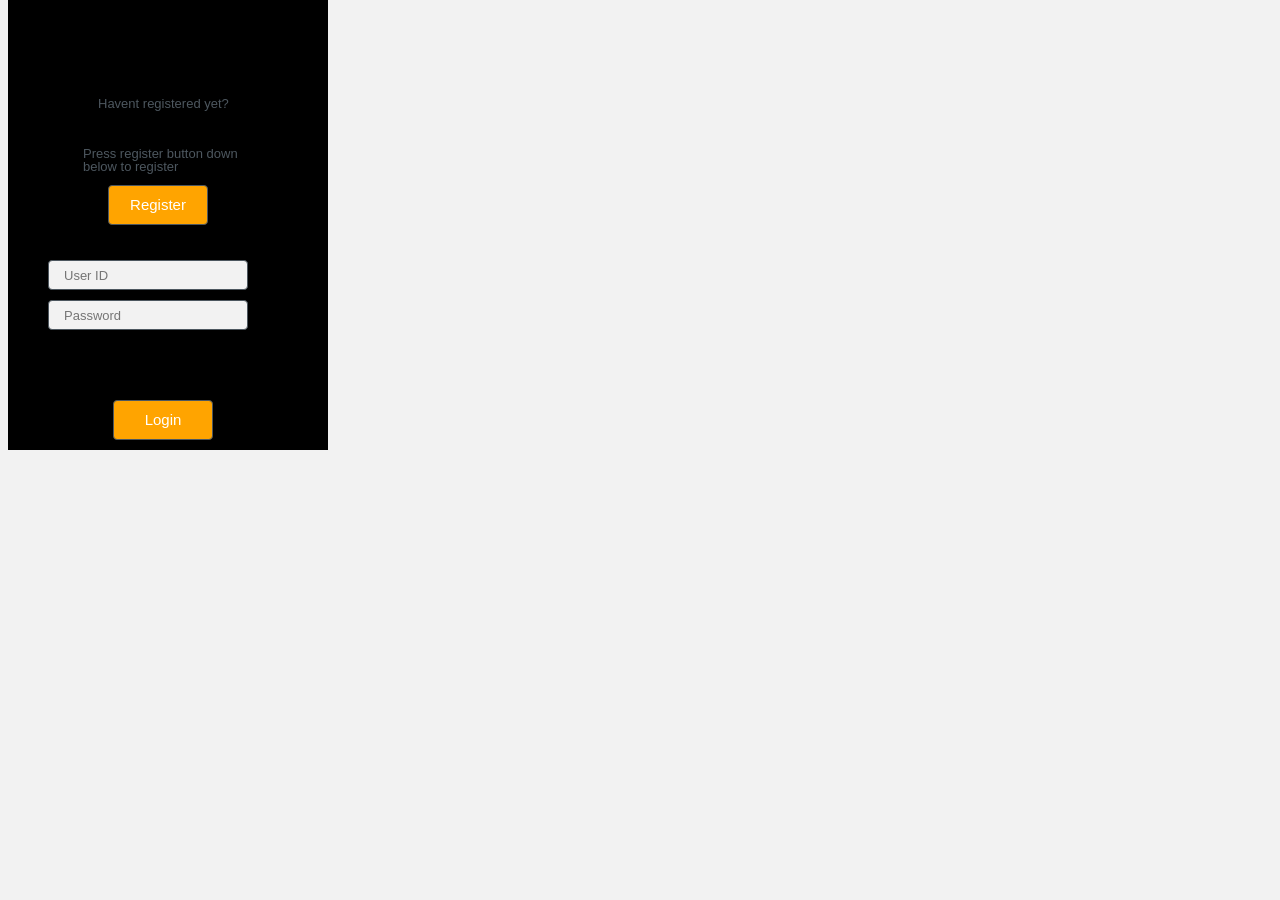
==== commit e953f675: "Rename gemini-code-1778159418418.html to index.html" ====
--- a/index.html
+++ b/index.html
@@ -3,19 +3,83 @@
     <title>Solar System Explorer v2026.2</title>
     <meta charset="utf-8" />
     <meta name="viewport" content="width=device-width, initial-scale=1">
-    <link rel="preload" href="applab/fa-brands-400.woff2" as="font">
-    <link rel="preload" href="applab/fa-solid-900.woff2" as="font">
-    <link rel="preload" href="applab/fa-regular-400.woff2" as="font">
-    <link rel="preload" href="applab/fa-v4compatibility.woff2" as="font">
+    
+    <link rel="preload" href="fa-brands-400.woff2" as="font" crossorigin>
+    <link rel="preload" href="fa-solid-900.woff2" as="font" crossorigin>
+    <link rel="preload" href="fa-regular-400.woff2" as="font" crossorigin>
+    <link rel="preload" href="fa-v4compatibility.woff2" as="font" crossorigin>
+    
     <script src="https://code.jquery.com/jquery-1.12.1.min.js"></script>
     <script>
       function setExportConfig(config) { window.EXPORT_OPTIONS = config; }
     </script>
     <script src="https://studio.code.org/projects/applab/b37ca1a0-b9ba-44e3-9a4b-b1524faede52/export_config?script_call=setExportConfig"></script>
-    <script src="applab/applab-api.js"></script>
+    
+    <script src="applab-api.js"></script>
     <script src="https://www.google.com/jsapi"></script>
-    <link rel="stylesheet" href="applab/applab.css">
+    
+    <link rel="stylesheet" href="applab.css">
     <link rel="stylesheet" href="style.css">
   </head>
   <body>
-    <div id="divApplab" class="appModern running" style="width: 320px; height: 450px; display: block;"><div class="screen" tabindex="1" data-theme="default" id="screenlogin" style="height: 450px; width: 320px; left: 0px; top: 0px; position: absolute; z-index: 0; background-color: black; background-size: 320px 450px; background-image: url(&quot;https://studio.code.org/blockly/media/1x1.gif&quot;);" data-canonical-image-url="" data-image-type="default" data-mod-backgroundcolor="1"><button id="buttonlogin" style="padding: 0px; margin: 0px; border-style: solid; height: 40px; width: 100px; background-color: rgb(255, 164, 0); color: rgb(255, 255, 255); border-color: rgb(77, 87, 95); border-radius: 4px; border-width: 1px; font-family: &quot;Arial Black&quot;, Gadget, sans-serif; font-size: 15px; position: absolute; left: 105px; top: 400px;">Login</button><input id="text_input1" style="margin: 0px; width: 200px; height: 30px; border-style: solid; color: rgb(77, 87, 95); background-color: rgb(242, 242, 242); border-color: rgb(77, 87, 95); border-radius: 4px; border-width: 1px; font-family: Arial, Helvetica, sans-serif; font-size: 13px; padding: 5px 15px; position: absolute; left: 40px; top: 300px;" placeholder="Password"><input id="text_input2" style="margin: 0px; width: 200px; height: 30px; border-style: solid; color: rgb(77, 87, 95); background-color: rgb(242, 242, 242); border-color: rgb(77, 87, 95); border-radius: 4px; border-width: 1px; font-family: Arial, Helvetica, sans-serif; font-size: 13px; padding: 5px 15px; position: absolute; left: 40px; top: 260px;" placeholder="User ID"><label style="margin: 0px; line-height: 1; overflow: hidden; overflow-wrap: break-word; max-width: 320px; border-style: solid; text-rendering: optimizespeed; color: rgb(77, 87, 95); background-color: rgba(0, 0, 0, 0); border-color: rgb(77, 87, 95); border-radius: 0px; border-width: 0px; font-family: &quot;Arial Black&quot;, Gadget, sans-serif; font-size: 13px; padding: 2px 15px; width: 190px; height: 37px; position: absolute; left: 75px; top: 95px;" id="label2">Havent registered yet?</label><label style="margin: 0px; line-height: 1; overflow: hidden; overflow-wrap: break-word; max-width: 320px; border-style: solid; text-rendering: optimizespeed; color: rgb(77, 87, 95); background-color: rgba(0, 0, 0, 0); border-color: rgb(77, 87, 95); border-radius: 0px; border-width: 0px; font-family: &quot;Arial Black&quot;, Gadget, sans-serif; font-size: 13px; padding: 2px 15px; width: 200px; height: 31px; position: absolute; left: 60px; top: 145px;" id="label3">Press register button down below to register</label><button id="button5" style="padding: 0px; margin: 0px; border-style: solid; height: 40px; width: 100px; background-color: rgb(255, 164, 0); color: rgb(255, 255, 255); border-color: rgb(77, 87, 95); border-radius: 4px; border-width: 1px; font-family: &quot;Arial Black&quot;, Gadget, sans-serif; font-size: 15px; position: absolute; left: 100px; top: 185px;">Register</button></div><div class="screen" tabindex="1" data-theme="default" id="screenpreview" style="height: 450px; width: 320px; left: 0px; top: 0px; position: absolute; z-index: 0; background-color: black; display: none;"><img src="/blockly/media/1x1.gif" data-canonical-image-url="" data-image-type="" data-object-fit="contain" id="imageSunpreview" style="width: 100px; border-style: solid; border-width: 0px; border-color: rgb(0, 0, 0); border-radius: 0px; position: absolute; left: 115px; top: 155px; margin: 0px; height: 100px; object-fit: contain; font-family: &quot;object-fit: contain;&quot;;" class="design-mode-hidden"><button id="buttonback" style="padding: 0px; margin: 0px; border-style: solid; height: 40px; width: 100px; background-color: red; color: rgb(255, 255, 255); border-color: rgb(77, 87, 95); border-radius: 4px; border-width: 1px; font-family: &quot;Arial Black&quot;, Gadget, sans-serif; font-size: 15px; position: absolute; left: 5px; top: 400px;">Back</button><img src="/blockly/media/1x1.gif" data-canonical-image-url="" data-image-type="" data-object-fit="contain" id="imagemercury" style="height: 100px; width: 100px; border-style: solid; border-width: 0px; border-color: rgb(0, 0, 0); border-radius: 0px; position: absolute; left: 115px; top: 155px; margin: 0px; object-fit: contain; font-family: &quot;object-fit: contain;&quot;;" class="design-mode-hidden"><img src="/blockly/media/1x1.gif" data-canonical-image-url="" data-image-type="" data-object-fit="contain" id="imagevenus" style="height: 100px; width: 100px; border-style: solid; border-width: 0px; border-color: rgb(0, 0, 0); border-radius: 0px; position: absolute; left: 115px; top: 155px; margin: 0px; object-fit: contain; font-family: &quot;object-fit: contain;&quot;;" class="design-mode-hidden"><img src="/blockly/media/1x1.gif" data-canonical-image-url="" data-image-type="" data-object-fit="contain" id="imagearth" style="height: 100px; width: 100px; border-style: solid; border-width: 0px; border-color: rgb(0, 0, 0); border-radius: 0px; position: absolute; left: 115px; top: 155px; margin: 0px; object-fit: contain; font-family: &quot;object-fit: contain;&quot;;" class="design-mode-hidden"><img src="/blockly/media/1x1.gif" data-canonical-image-url="" data-image-type="" data-object-fit="contain" id="imageMars" style="height: 100px; width: 100px; border-style: solid; border-width: 0px; border-color: rgb(0, 0, 0); border-radius: 0px; position: absolute; left: 115px; top: 155px; margin: 0px; object-fit: contain; font-family: &quot;object-fit: contain;&quot;;" class="design-mode-hidden"><img src="/blockly/media/1x1.gif" data-canonical-image-url="" data-image-type="" data-object-fit="contain" id="imageJupiter" style="height: 100px; width: 100px; border-style: solid; border-width: 0px; border-color: rgb(0, 0, 0); border-radius: 0px; position: absolute; left: 115px; top: 155px; margin: 0px; object-fit: contain; font-family: &quot;object-fit: contain;&quot;;" class="design-mode-hidden"><img src="/blockly/media/1x1.gif" data-canonical-image-url="" data-image-type="" data-object-fit="contain" id="imageSaturn" style="height: 100px; width: 100px; border-style: solid; border-width: 0px; border-color: rgb(0, 0, 0); border-radius: 0px; position: absolute; left: 115px; top: 155px; margin: 0px; object-fit: contain; font-family: &quot;object-fit: contain;&quot;;" class="design-mode-hidden"><img src="/blockly/media/1x1.gif" data-canonical-image-url="" data-image-type="" data-object-fit="contain" id="imageuranus" style="height: 100px; width: 100px; border-style: solid; border-width: 0px; border-color: rgb(0, 0, 0); border-radius: 0px; position: absolute; left: 115px; top: 155px; margin: 0px; object-fit: contain; font-family: &quot;object-fit: contain;&quot;;" class="design-mode-hidden"><img src="/blockly/media/1x1.gif" data-canonical-image-url="" data-image-type="" data-object-fit="contain" id="imageneptune" style="height: 100px; width: 100px; border-style: solid; border-width: 0px; border-color: rgb(0, 0, 0); border-radius: 0px; position: absolute; left: 115px; top: 155px; margin: 0px; object-fit: contain; font-family: &quot;object-fit: contain;&quot;;" class="design-mode-hidden"><img src="/blockly/media/1x1.gif" data-canonical-image-url="" data-image-type="" data-object-fit="contain" id="imagemoon" style="height: 100px; width: 100px; border-style: solid; border-width: 0px; border-color: rgb(0, 0, 0); border-radius: 0px; position: absolute; left: 115px; top: 155px; margin: 0px; object-fit: contain; font-family: &quot;object-fit: contain;&quot;;" class="design-mode-hidden"></div><div class="screen" tabindex="1" data-theme="default" id="screenmadeusing" style="height: 450px; width: 320px; left: 0px; top: 0px; position: absolute; z-index: 0; background-color: rgb(255, 255, 255); display: none;"><label style="margin: 0px; line-height: 1; overflow: hidden; overflow-wrap: break-word; max-width: 320px; border-style: solid; text-rendering: optimizespeed; color: rgb(77, 87, 95); background-color: rgba(0, 0, 0, 0); border-color: rgb(77, 87, 95); border-radius: 0px; border-width: 0px; font-family: &quot;Arial Black&quot;, Gadget, sans-serif; font-size: 21px; padding: 2px 15px; width: 165px; height: 26px; position: absolute; left: 75px; top: 20px;" id="labelmadeusing">Made Using</label><img src="/blockly/media/1x1.gif" data-canonical-image-url="" data-image-type="" data-object-fit="contain" id="imagecodeorglogo" style="height: 100px; width: 100px; border-style: solid; border-width: 0px; border-color: rgb(0, 0, 0); border-radius: 0px; position: absolute; left: 105px; top: 150px; margin: 0px; object-fit: contain; font-family: &quot;object-fit: contain;&quot;;"><label style="margin: 0px; line-height: 1; overflow: hidden; overflow-wrap: break-word; max-width: 320px; border-style: solid; text-rendering: optimizespeed; color: rgb(77, 87, 95); background-color: rgba(0, 0, 0, 0); border-color: rgb(77, 87, 95); border-radius: 0px; border-width: 0px; font-family: &quot;Arial Black&quot;, Gadget, sans-serif; font-size: 18px; padding: 2px 15px; width: 69px; height: 23px; position: absolute; left: 200px; top: 200px;" id="label1">.org</label><button id="buttonback2" style="padding: 0px; margin: 0px; border-style: solid; height: 40px; width: 100px; background-color: red; color: rgb(255, 255, 255); border-color: rgb(77, 87, 95); border-radius: 4px; border-width: 1px; font-family: &quot;Arial Black&quot;, Gadget, sans-serif; font-size: 15px; position: absolute; left: 0px; top: 410px;">Back</button></div><div class="screen" tabindex="1" data-theme="default" id="screenfact" style="height: 450px; width: 320px; left: 0px; top: 0px; position: absolute; z-index: 0; background-color: rgb(255, 255, 255); display: none;"><label style="margin: 0px; line-height: 1; overflow: hidden; overflow-wrap: break-word; max-width: 320px; border-style: solid; text-rendering: optimizespeed; color: rgb(77, 87, 95); background-color: rgba(0, 0, 0, 0); border-color: rgb(77, 87, 95); border-radius: 0px; border-width: 0px; font-family: &quot;Arial Black&quot;, Gadget, sans-serif; font-size: 19px; padding: 2px 15px; width: 210px; height: 20px; position: absolute; left: 40px; top: 30px;" id="label6">Sun: sun is a star </label><label style="margin: 0px; line-height: 1; overflow: hidden; overflow-wrap: break-word; max-width: 320px; border-style: solid; text-rendering: optimizespeed; color: rgb(77, 87, 95); background-color: rgba(0, 0, 0, 0); border-color: rgb(77, 87, 95); border-radius: 0px; border-width: 0px; font-family: &quot;Arial Black&quot;, Gadget, sans-serif; font-size: 19px; padding: 2px 15px; width: 241px; height: 24px; position: absolute; left: 35px; top: 5px;" id="label7">Facts About Planets</label><label style="margin: 0px; line-height: 1; overflow: hidden; overflow-wrap: break-word; max-width: 320px; border-style: solid; text-rendering: optimizespeed; color: rgb(77, 87, 95); background-color: rgba(0, 0, 0, 0); border-color: rgb(77, 87, 95); border-radius: 0px; border-width: 0px; font-family: &quot;Arial Black&quot;, Gadget, sans-serif; font-size: 19px; padding: 2px 15px; width: 305px; height: 62px; position: absolute; left: 15px; top: 55px;" id="label8">Mercury: mercury is the 1st planet from the sun and it has no moon</label><label style="margin: 0px; line-height: 1; overflow: hidden; overflow-wrap: break-word; max-width: 320px; border-style: solid; text-rendering: optimizespeed; color: rgb(77, 87, 95); background-color: rgba(0, 0, 0, 0); border-color: rgb(77, 87, 95); border-radius: 0px; border-width: 0px; font-family: &quot;Arial Black&quot;, Gadget, sans-serif; font-size: 19px; padding: 2px 15px; width: 315px; height: 62px; position: absolute; left: 15px; top: 110px;" id="label9">Venus: venus is 2nd planet from the sun and it also has no moon</label><label style="margin: 0px; line-height: 1; overflow: hidden; overflow-wrap: break-word; max-width: 320px; border-style: solid; text-rendering: optimizespeed; color: rgb(77, 87, 95); background-color: rgba(0, 0, 0, 0); border-color: rgb(77, 87, 95); border-radius: 0px; border-width: 0px; font-family: &quot;Arial Black&quot;, Gadget, sans-serif; font-size: 19px; padding: 2px 15px; width: 315px; height: 81px; position: absolute; left: 5px; top: 175px;" id="label10">Earth: earth is the third planet from the sun and it's 71% of surface is coverd with water</label><button id="buttonback3" style="padding: 0px; margin: 0px; border-style: solid; height: 40px; width: 100px; background-color: rgb(17, 255, 17); color: rgb(255, 255, 255); border-color: rgb(77, 87, 95); border-radius: 4px; border-width: 1px; font-family: &quot;Arial Black&quot;, Gadget, sans-serif; font-size: 15px; position: absolute; left: 0px; top: 410px;">Back</button><label style="margin: 0px; line-height: 1; overflow: hidden; overflow-wrap: break-word; max-width: 320px; border-style: solid; text-rendering: optimizespeed; color: rgb(77, 87, 95); background-color: rgba(0, 0, 0, 0); border-color: rgb(77, 87, 95); border-radius: 0px; border-width: 0px; font-family: &quot;Arial Black&quot;, Gadget, sans-serif; font-size: 19px; padding: 2px 15px; width: 303px; height: 56px; position: absolute; left: 15px; top: 260px;" id="label11">Moon: moon is the natural satellite of the earth</label></div><div class="screen" tabindex="1" data-theme="default" id="screenfact2" style="height: 450px; width: 320px; left: 0px; top: 0px; position: absolute; z-index: 0; background-color: rgb(255, 255, 255); display: none;"><button id="buttonback4" style="padding: 0px; margin: 0px; border-style: solid; height: 40px; width: 100px; background-color: blue; color: rgb(255, 255, 255); border-color: rgb(77, 87, 95); border-radius: 4px; border-width: 1px; font-family: &quot;Arial Black&quot;, Gadget, sans-serif; font-size: 15px; position: absolute; left: 5px; top: 405px;">Back</button><label style="margin: 0px; line-height: 1; overflow: hidden; overflow-wrap: break-word; max-width: 320px; border-style: solid; text-rendering: optimizespeed; color: rgb(77, 87, 95); background-color: rgba(0, 0, 0, 0); border-color: rgb(77, 87, 95); border-radius: 0px; border-width: 0px; font-family: &quot;Arial Black&quot;, Gadget, sans-serif; font-size: 19px; padding: 2px 15px; width: 314px; height: 15px; position: absolute; left: 5px; top: 10px;" id="label12"></label><label style="margin: 0px; line-height: 1; overflow: hidden; overflow-wrap: break-word; max-width: 320px; border-style: solid; text-rendering: optimizespeed; color: rgb(77, 87, 95); background-color: rgba(0, 0, 0, 0); border-color: rgb(77, 87, 95); border-radius: 0px; border-width: 0px; font-family: &quot;Arial Black&quot;, Gadget, sans-serif; font-size: 19px; padding: 2px 15px; width: 310px; height: 62px; position: absolute; left: 10px; top: 15px;" id="label13">Jupiter: jupiter is a gas giant it has a famous great red spot</label><label style="margin: 0px; line-height: 1; overflow: hidden; overflow-wrap: break-word; max-width: 320px; border-style: solid; text-rendering: optimizespeed; color: rgb(77, 87, 95); background-color: rgba(0, 0, 0, 0); border-color: rgb(77, 87, 95); border-radius: 0px; border-width: 0px; font-family: &quot;Arial Black&quot;, Gadget, sans-serif; font-size: 19px; padding: 2px 15px; width: 286px; height: 26px; position: absolute; left: 0px; top: 90px;" id="label14">Saturn: saturn has rings</label><label style="margin: 0px; line-height: 1; overflow: hidden; overflow-wrap: break-word; max-width: 320px; border-style: solid; text-rendering: optimizespeed; color: rgb(77, 87, 95); background-color: rgba(0, 0, 0, 0); border-color: rgb(77, 87, 95); border-radius: 0px; border-width: 0px; font-family: &quot;Arial Black&quot;, Gadget, sans-serif; font-size: 19px; padding: 2px 15px; width: 310px; height: 43px; position: absolute; left: 10px; top: 135px;" id="label15">Uranus: uranus is a ice giant</label><label style="margin: 0px; line-height: 1; overflow: hidden; overflow-wrap: break-word; max-width: 320px; border-style: solid; text-rendering: optimizespeed; color: rgb(77, 87, 95); background-color: rgba(0, 0, 0, 0); border-color: rgb(77, 87, 95); border-radius: 0px; border-width: 0px; font-family: &quot;Arial Black&quot;, Gadget, sans-serif; font-size: 19px; padding: 2px 15px; width: 320px; height: 43px; position: absolute; left: 0px; top: 200px;" id="label16">Neptune: neeptune is the second ice giant</label></div><div class="screen" tabindex="1" data-theme="default" id="screenhome" style="height: 450px; width: 320px; left: 0px; top: 0px; position: absolute; z-index: 0; background-color: black; display: none;"><img src="assets/sun-blasts-a-m66-flare.jpg" data-canonical-image-url="assets/sun-blasts-a-m66-flare.jpg" data-image-type="file" data-object-fit="contain" id="image2" style="height: 128px; width: 167px; border-style: solid; border-width: 0px; border-color: rgb(0, 0, 0); border-radius: 0px; position: absolute; left: 75px; top: 85px; margin: 0px; object-fit: contain; font-family: &quot;object-fit: contain;&quot;;"><img style="height: 80px; width: 97px; border-style: solid; border-width: 0px; border-color: rgb(0, 0, 0); border-radius: 0px; position: absolute; left: 105px; top: 0px; margin: 0px; object-fit: contain; font-family: &quot;object-fit: contain;&quot;;" src="//studio.code.org/media?u=https%3A%2F%2Fcseligman.com%2Ftext%2Fplanets%2Fmercury081006.jpg" data-canonical-image-url="https://cseligman.com/text/planets/mercury081006.jpg" data-image-type="url" data-object-fit="contain" id="image3"><img src="//studio.code.org/media?u=https%3A%2F%2Fi.kinja-img.com%2Fgawker-media%2Fimage%2Fupload%2Fc_fit%2Cf_auto%2Cg_center%2Cq_60%2Cw_645%2F5039be67fed83855f6626ecd34b1c753.jpg" data-canonical-image-url="https://i.kinja-img.com/gawker-media/image/upload/c_fit,f_auto,g_center,q_60,w_645/5039be67fed83855f6626ecd34b1c753.jpg" data-image-type="url" data-object-fit="contain" id="image4" style="height: 100px; width: 100px; border-style: solid; border-width: 0px; border-color: rgb(0, 0, 0); border-radius: 0px; position: absolute; left: 220px; top: 140px; margin: 0px; object-fit: contain; font-family: &quot;object-fit: contain;&quot;;"><img src="//studio.code.org/media?u=https%3A%2F%2Fimages.unsplash.com%2Fphoto-1614728894747-a83421e2b9c9%3Fixlib%3Drb-4.0.3%26ixid%3DM3wxMjA3fDB8MHxzZWFyY2h8Mnx8bWFyc3xlbnwwfHwwfHx8MA%3D%3D%26w%3D1000%26q%3D80" data-canonical-image-url="https://images.unsplash.com/photo-1614728894747-a83421e2b9c9?ixlib=rb-4.0.3&amp;ixid=M3wxMjA3fDB8MHxzZWFyY2h8Mnx8bWFyc3xlbnwwfHwwfHx8MA==&amp;w=1000&amp;q=80" data-image-type="url" data-object-fit="contain" id="image13" style="height: 100px; width: 121px; border-style: solid; border-width: 0px; border-color: rgb(0, 0, 0); border-radius: 0px; position: absolute; left: 100px; top: 210px; margin: 0px; object-fit: contain; font-family: &quot;object-fit: contain;&quot;;"><img src="//studio.code.org/media?u=https%3A%2F%2Fhelios-i.mashable.com%2Fimagery%2Farticles%2F06d7iljJ8Lol1BF2zNq2iNf%2Fimages-2.fill.size_2000x2000.v1687895416.jpg" data-canonical-image-url="https://helios-i.mashable.com/imagery/articles/06d7iljJ8Lol1BF2zNq2iNf/images-2.fill.size_2000x2000.v1687895416.jpg" data-image-type="url" data-object-fit="contain" id="image14" style="height: 100px; width: 100px; border-style: solid; border-width: 0px; border-color: rgb(0, 0, 0); border-radius: 0px; position: absolute; left: 220px; top: 35px; margin: 0px; object-fit: contain; font-family: &quot;object-fit: contain;&quot;;"><img src="//studio.code.org/media?u=https%3A%2F%2Fupload.wikimedia.org%2Fwikipedia%2Fcommons%2F8%2F84%2FHubble_Visible_View_of_Jupiter.jpg" data-canonical-image-url="https://upload.wikimedia.org/wikipedia/commons/8/84/Hubble_Visible_View_of_Jupiter.jpg" data-image-type="url" data-object-fit="contain" id="image15" style="height: 100px; width: 100px; border-style: solid; border-width: 0px; border-color: rgb(0, 0, 0); border-radius: 0px; position: absolute; left: 15px; top: 195px; margin: 0px; object-fit: contain; font-family: &quot;object-fit: contain;&quot;;"><img src="//studio.code.org/media?u=https%3A%2F%2Fimages.unsplash.com%2Fphoto-1614732414444-096e5f1122d5%3Fixlib%3Drb-4.0.3%26ixid%3DM3wxMjA3fDB8MHxzZWFyY2h8Mnx8c2F0dXJufGVufDB8fDB8fHww%26w%3D1000%26q%3D80" data-canonical-image-url="https://images.unsplash.com/photo-1614732414444-096e5f1122d5?ixlib=rb-4.0.3&amp;ixid=M3wxMjA3fDB8MHxzZWFyY2h8Mnx8c2F0dXJufGVufDB8fDB8fHww&amp;w=1000&amp;q=80" data-image-type="url" data-object-fit="contain" id="image16" style="height: 100px; width: 100px; border-style: solid; border-width: 0px; border-color: rgb(0, 0, 0); border-radius: 0px; position: absolute; left: 0px; top: 120px; margin: 0px; object-fit: contain; font-family: &quot;object-fit: contain;&quot;;"><img src="//studio.code.org/media?u=https%3A%2F%2Fimages.unsplash.com%2Fphoto-1614732484003-ef9881555dc3%3Fixlib%3Drb-4.0.3%26ixid%3DM3wxMjA3fDB8MHxzZWFyY2h8Mnx8dXJhbnVzfGVufDB8fDB8fHww%26w%3D1000%26q%3D80" data-canonical-image-url="https://images.unsplash.com/photo-1614732484003-ef9881555dc3?ixlib=rb-4.0.3&amp;ixid=M3wxMjA3fDB8MHxzZWFyY2h8Mnx8dXJhbnVzfGVufDB8fDB8fHww&amp;w=1000&amp;q=80" data-image-type="url" data-object-fit="contain" id="image17" style="height: 100px; width: 100px; border-style: solid; border-width: 0px; border-color: rgb(0, 0, 0); border-radius: 0px; position: absolute; left: 0px; top: 65px; margin: 0px; object-fit: contain; font-family: &quot;object-fit: contain;&quot;;"><img src="//studio.code.org/media?u=https%3A%2F%2Fimages.unsplash.com%2Fphoto-1614313913007-2b4ae8ce32d6%3Fixlib%3Drb-4.0.3%26ixid%3DM3wxMjA3fDB8MHxzZWFyY2h8Mnx8bmVwdHVuZXxlbnwwfHwwfHx8MA%3D%3D%26w%3D1000%26q%3D80" data-canonical-image-url="https://images.unsplash.com/photo-1614313913007-2b4ae8ce32d6?ixlib=rb-4.0.3&amp;ixid=M3wxMjA3fDB8MHxzZWFyY2h8Mnx8bmVwdHVuZXxlbnwwfHwwfHx8MA==&amp;w=1000&amp;q=80" data-image-type="url" data-object-fit="contain" id="image18" style="height: 100px; width: 100px; border-style: solid; border-width: 0px; border-color: rgb(0, 0, 0); border-radius: 0px; position: absolute; left: 10px; top: 0px; margin: 0px; object-fit: contain; font-family: &quot;object-fit: contain;&quot;;"><select id="dropdown1" style="width: 200px; height: 30px; margin: 0px; border-style: solid; background-color: rgb(255, 255, 255); color: rgb(77, 87, 95); background-image: url(&quot;data:image/svg+xml;charset=US-ASCII,%3Csvg%20xmlns%3D%22http%3A%2F%2Fwww.w3.org%2F2000%2Fsvg%22%20viewBox%3D%220%200%20256%20448%22%20enable-background%3D%22new%200%200%20256%20448%22%3E%3Cstyle%20type%3D%22text%2Fcss%22%3E.arrow%7Bfill%3A%234d575f%3B%7D%3C%2Fstyle%3E%3Cpath%20class%3D%22arrow%22%20d%3D%22M255.9%20168c0-4.2-1.6-7.9-4.8-11.2-3.2-3.2-6.9-4.8-11.2-4.8H16c-4.2%200-7.9%201.6-11.2%204.8S0%20163.8%200%20168c0%204.4%201.6%208.2%204.8%2011.4l112%20112c3.1%203.1%206.8%204.6%2011.2%204.6%204.4%200%208.2-1.5%2011.4-4.6l112-112c3-3.2%204.5-7%204.5-11.4z%22%2F%3E%3C%2Fsvg%3E&quot;); border-color: rgb(0, 0, 0); border-radius: 4px; border-width: 1px; font-family: Arial, Helvetica, sans-serif; font-size: 13px; padding: 0px 30px 0px 15px; position: absolute; left: 65px; top: 320px;"><option>Choose Planet</option><option>Sun</option><option>Mercury</option><option>Venus</option><option>Earth</option><option>Mars</option><option>Jupiter</option><option>Saturn</option><option>Uranus</option><option>Neptune</option><option>Moon</option></select><img style="height: 24px; width: 75px; border-style: solid; border-width: 0px; border-color: rgb(0, 0, 0); border-radius: 0px; position: absolute; left: 180px; top: 200px; margin: 0px; object-fit: contain; font-family: &quot;object-fit: contain;&quot;;" src="//studio.code.org/media?u=https%3A%2F%2Fi.kinja-img.com%2Fgawker-media%2Fimage%2Fupload%2Fc_fit%2Cf_auto%2Cg_center%2Cq_60%2Cw_645%2F5039be67fed83855f6626ecd34b1c753.jpg" data-canonical-image-url="https://i.kinja-img.com/gawker-media/image/upload/c_fit,f_auto,g_center,q_60,w_645/5039be67fed83855f6626ecd34b1c753.jpg" data-image-type="url" data-object-fit="contain" id="image20"><button id="button1" style="padding: 0px; margin: 0px; border-style: solid; width: 100px; background-color: red; color: rgb(255, 255, 255); border-color: rgb(77, 87, 95); border-radius: 4px; border-width: 1px; font-family: &quot;Arial Black&quot;, Gadget, sans-serif; font-size: 15px; position: absolute; height: 40px; left: 5px; top:
+    <div id="divApplab" class="appModern running" style="width: 320px; height: 450px; display: block;">
+      
+      <div class="screen" tabindex="1" data-theme="default" id="screenlogin" style="height: 450px; width: 320px; left: 0px; top: 0px; position: absolute; z-index: 0; background-color: black; background-size: 320px 450px; background-image: url(&quot;https://studio.code.org/blockly/media/1x1.gif&quot;);" data-canonical-image-url="" data-image-type="default" data-mod-backgroundcolor="1">
+        <button id="buttonlogin" style="padding: 0px; margin: 0px; border-style: solid; height: 40px; width: 100px; background-color: rgb(255, 164, 0); color: rgb(255, 255, 255); border-color: rgb(77, 87, 95); border-radius: 4px; border-width: 1px; font-family: &quot;Arial Black&quot;, Gadget, sans-serif; font-size: 15px; position: absolute; left: 105px; top: 400px;">Login</button>
+        <input id="text_input1" style="margin: 0px; width: 200px; height: 30px; border-style: solid; color: rgb(77, 87, 95); background-color: rgb(242, 242, 242); border-color: rgb(77, 87, 95); border-radius: 4px; border-width: 1px; font-family: Arial, Helvetica, sans-serif; font-size: 13px; padding: 5px 15px; position: absolute; left: 40px; top: 300px;" placeholder="Password">
+        <input id="text_input2" style="margin: 0px; width: 200px; height: 30px; border-style: solid; color: rgb(77, 87, 95); background-color: rgb(242, 242, 242); border-color: rgb(77, 87, 95); border-radius: 4px; border-width: 1px; font-family: Arial, Helvetica, sans-serif; font-size: 13px; padding: 5px 15px; position: absolute; left: 40px; top: 260px;" placeholder="User ID">
+        <label style="margin: 0px; line-height: 1; overflow: hidden; overflow-wrap: break-word; max-width: 320px; border-style: solid; text-rendering: optimizespeed; color: rgb(77, 87, 95); background-color: rgba(0, 0, 0, 0); border-color: rgb(77, 87, 95); border-radius: 0px; border-width: 0px; font-family: &quot;Arial Black&quot;, Gadget, sans-serif; font-size: 13px; padding: 2px 15px; width: 190px; height: 37px; position: absolute; left: 75px; top: 95px;" id="label2">Havent registered yet?</label>
+        <label style="margin: 0px; line-height: 1; overflow: hidden; overflow-wrap: break-word; max-width: 320px; border-style: solid; text-rendering: optimizespeed; color: rgb(77, 87, 95); background-color: rgba(0, 0, 0, 0); border-color: rgb(77, 87, 95); border-radius: 0px; border-width: 0px; font-family: &quot;Arial Black&quot;, Gadget, sans-serif; font-size: 13px; padding: 2px 15px; width: 200px; height: 31px; position: absolute; left: 60px; top: 145px;" id="label3">Press register button down below to register</label>
+        <button id="button5" style="padding: 0px; margin: 0px; border-style: solid; height: 40px; width: 100px; background-color: rgb(255, 164, 0); color: rgb(255, 255, 255); border-color: rgb(77, 87, 95); border-radius: 4px; border-width: 1px; font-family: &quot;Arial Black&quot;, Gadget, sans-serif; font-size: 15px; position: absolute; left: 100px; top: 185px;">Register</button>
+      </div>
+
+      <div class="screen" tabindex="1" data-theme="default" id="screenpreview" style="height: 450px; width: 320px; left: 0px; top: 0px; position: absolute; z-index: 0; background-color: black; display: none;">
+        <img src="https://studio.code.org/blockly/media/1x1.gif" data-canonical-image-url="" data-image-type="" data-object-fit="contain" id="imageSunpreview" style="width: 100px; border-style: solid; border-width: 0px; border-color: rgb(0, 0, 0); border-radius: 0px; position: absolute; left: 115px; top: 155px; margin: 0px; height: 100px; object-fit: contain; font-family: &quot;object-fit: contain;&quot;;" class="design-mode-hidden">
+        <button id="buttonback" style="padding: 0px; margin: 0px; border-style: solid; height: 40px; width: 100px; background-color: red; color: rgb(255, 255, 255); border-color: rgb(77, 87, 95); border-radius: 4px; border-width: 1px; font-family: &quot;Arial Black&quot;, Gadget, sans-serif; font-size: 15px; position: absolute; left: 5px; top: 400px;">Back</button>
+        <img src="https://studio.code.org/blockly/media/1x1.gif" data-canonical-image-url="" data-image-type="" data-object-fit="contain" id="imagemercury" style="height: 100px; width: 100px; border-style: solid; border-width: 0px; border-color: rgb(0, 0, 0); border-radius: 0px; position: absolute; left: 115px; top: 155px; margin: 0px; object-fit: contain; font-family: &quot;object-fit: contain;&quot;;" class="design-mode-hidden">
+        <img src="https://studio.code.org/blockly/media/1x1.gif" data-canonical-image-url="" data-image-type="" data-object-fit="contain" id="imagevenus" style="height: 100px; width: 100px; border-style: solid; border-width: 0px; border-color: rgb(0, 0, 0); border-radius: 0px; position: absolute; left: 115px; top: 155px; margin: 0px; object-fit: contain; font-family: &quot;object-fit: contain;&quot;;" class="design-mode-hidden">
+        <img src="https://studio.code.org/blockly/media/1x1.gif" data-canonical-image-url="" data-image-type="" data-object-fit="contain" id="imagearth" style="height: 100px; width: 100px; border-style: solid; border-width: 0px; border-color: rgb(0, 0, 0); border-radius: 0px; position: absolute; left: 115px; top: 155px; margin: 0px; object-fit: contain; font-family: &quot;object-fit: contain;&quot;;" class="design-mode-hidden">
+        <img src="https://studio.code.org/blockly/media/1x1.gif" data-canonical-image-url="" data-image-type="" data-object-fit="contain" id="imageMars" style="height: 100px; width: 100px; border-style: solid; border-width: 0px; border-color: rgb(0, 0, 0); border-radius: 0px; position: absolute; left: 115px; top: 155px; margin: 0px; object-fit: contain; font-family: &quot;object-fit: contain;&quot;;" class="design-mode-hidden">
+        <img src="https://studio.code.org/blockly/media/1x1.gif" data-canonical-image-url="" data-image-type="" data-object-fit="contain" id="imageJupiter" style="height: 100px; width: 100px; border-style: solid; border-width: 0px; border-color: rgb(0, 0, 0); border-radius: 0px; position: absolute; left: 115px; top: 155px; margin: 0px; object-fit: contain; font-family: &quot;object-fit: contain;&quot;;" class="design-mode-hidden">
+        <img src="https://studio.code.org/blockly/media/1x1.gif" data-canonical-image-url="" data-image-type="" data-object-fit="contain" id="imageSaturn" style="height: 100px; width: 100px; border-style: solid; border-width: 0px; border-color: rgb(0, 0, 0); border-radius: 0px; position: absolute; left: 115px; top: 155px; margin: 0px; object-fit: contain; font-family: &quot;object-fit: contain;&quot;;" class="design-mode-hidden">
+        <img src="https://studio.code.org/blockly/media/1x1.gif" data-canonical-image-url="" data-image-type="" data-object-fit="contain" id="imageuranus" style="height: 100px; width: 100px; border-style: solid; border-width: 0px; border-color: rgb(0, 0, 0); border-radius: 0px; position: absolute; left: 115px; top: 155px; margin: 0px; object-fit: contain; font-family: &quot;object-fit: contain;&quot;;" class="design-mode-hidden">
+        <img src="https://studio.code.org/blockly/media/1x1.gif" data-canonical-image-url="" data-image-type="" data-object-fit="contain" id="imageneptune" style="height: 100px; width: 100px; border-style: solid; border-width: 0px; border-color: rgb(0, 0, 0); border-radius: 0px; position: absolute; left: 115px; top: 155px; margin: 0px; object-fit: contain; font-family: &quot;object-fit: contain;&quot;;" class="design-mode-hidden">
+        <img src="https://studio.code.org/blockly/media/1x1.gif" data-canonical-image-url="" data-image-type="" data-object-fit="contain" id="imagemoon" style="height: 100px; width: 100px; border-style: solid; border-width: 0px; border-color: rgb(0, 0, 0); border-radius: 0px; position: absolute; left: 115px; top: 155px; margin: 0px; object-fit: contain; font-family: &quot;object-fit: contain;&quot;;" class="design-mode-hidden">
+      </div>
+
+      <div class="screen" tabindex="1" data-theme="default" id="screenmadeusing" style="height: 450px; width: 320px; left: 0px; top: 0px; position: absolute; z-index: 0; background-color: rgb(255, 255, 255); display: none;">
+        <label style="margin: 0px; line-height: 1; overflow: hidden; overflow-wrap: break-word; max-width: 320px; border-style: solid; text-rendering: optimizespeed; color: rgb(77, 87, 95); background-color: rgba(0, 0, 0, 0); border-color: rgb(77, 87, 95); border-radius: 0px; border-width: 0px; font-family: &quot;Arial Black&quot;, Gadget, sans-serif; font-size: 21px; padding: 2px 15px; width: 165px; height: 26px; position: absolute; left: 75px; top: 20px;" id="labelmadeusing">Made Using</label>
+        <img src="https://studio.code.org/blockly/media/1x1.gif" data-canonical-image-url="" data-image-type="" data-object-fit="contain" id="imagecodeorglogo" style="height: 100px; width: 100px; border-style: solid; border-width: 0px; border-color: rgb(0, 0, 0); border-radius: 0px; position: absolute; left: 105px; top: 150px; margin: 0px; object-fit: contain; font-family: &quot;object-fit: contain;&quot;;">
+        <label style="margin: 0px; line-height: 1; overflow: hidden; overflow-wrap: break-word; max-width: 320px; border-style: solid; text-rendering: optimizespeed; color: rgb(77, 87, 95); background-color: rgba(0, 0, 0, 0); border-color: rgb(77, 87, 95); border-radius: 0px; border-width: 0px; font-family: &quot;Arial Black&quot;, Gadget, sans-serif; font-size: 18px; padding: 2px 15px; width: 69px; height: 23px; position: absolute; left: 200px; top: 200px;" id="label1">.org</label>
+        <button id="buttonback2" style="padding: 0px; margin: 0px; border-style: solid; height: 40px; width: 100px; background-color: red; color: rgb(255, 255, 255); border-color: rgb(77, 87, 95); border-radius: 4px; border-width: 1px; font-family: &quot;Arial Black&quot;, Gadget, sans-serif; font-size: 15px; position: absolute; left: 0px; top: 410px;">Back</button>
+      </div>
+
+      <div class="screen" tabindex="1" data-theme="default" id="screenfact" style="height: 450px; width: 320px; left: 0px; top: 0px; position: absolute; z-index: 0; background-color: rgb(255, 255, 255); display: none;">
+        <label style="margin: 0px; line-height: 1; overflow: hidden; overflow-wrap: break-word; max-width: 320px; border-style: solid; text-rendering: optimizespeed; color: rgb(77, 87, 95); background-color: rgba(0, 0, 0, 0); border-color: rgb(77, 87, 95); border-radius: 0px; border-width: 0px; font-family: &quot;Arial Black&quot;, Gadget, sans-serif; font-size: 19px; padding: 2px 15px; width: 210px; height: 20px; position: absolute; left: 40px; top: 30px;" id="label6">Sun: sun is a star </label>
+        <label style="margin: 0px; line-height: 1; overflow: hidden; overflow-wrap: break-word; max-width: 320px; border-style: solid; text-rendering: optimizespeed; color: rgb(77, 87, 95); background-color: rgba(0, 0, 0, 0); border-color: rgb(77, 87, 95); border-radius: 0px; border-width: 0px; font-family: &quot;Arial Black&quot;, Gadget, sans-serif; font-size: 19px; padding: 2px 15px; width: 241px; height: 24px; position: absolute; left: 35px; top: 5px;" id="label7">Facts About Planets</label>
+        <label style="margin: 0px; line-height: 1; overflow: hidden; overflow-wrap: break-word; max-width: 320px; border-style: solid; text-rendering: optimizespeed; color: rgb(77, 87, 95); background-color: rgba(0, 0, 0, 0); border-color: rgb(77, 87, 95); border-radius: 0px; border-width: 0px; font-family: &quot;Arial Black&quot;, Gadget, sans-serif; font-size: 19px; padding: 2px 15px; width: 305px; height: 62px; position: absolute; left: 15px; top: 55px;" id="label8">Mercury: mercury is the 1st planet from the sun and it has no moon</label>
+        <label style="margin: 0px; line-height: 1; overflow: hidden; overflow-wrap: break-word; max-width: 320px; border-style: solid; text-rendering: optimizespeed; color: rgb(77, 87, 95); background-color: rgba(0, 0, 0, 0); border-color: rgb(77, 87, 95); border-radius: 0px; border-width: 0px; font-family: &quot;Arial Black&quot;, Gadget, sans-serif; font-size: 19px; padding: 2px 15px; width: 315px; height: 62px; position: absolute; left: 15px; top: 110px;" id="label9">Venus: venus is 2nd planet from the sun and it also has no moon</label>
+        <label style="margin: 0px; line-height: 1; overflow: hidden; overflow-wrap: break-word; max-width: 320px; border-style: solid; text-rendering: optimizespeed; color: rgb(77, 87, 95); background-color: rgba(0, 0, 0, 0); border-color: rgb(77, 87, 95); border-radius: 0px; border-width: 0px; font-family: &quot;Arial Black&quot;, Gadget, sans-serif; font-size: 19px; padding: 2px 15px; width: 315px; height: 81px; position: absolute; left: 5px; top: 175px;" id="label10">Earth: earth is the third planet from the sun and it's 71% of surface is coverd with water</label>
+        <button id="buttonback3" style="padding: 0px; margin: 0px; border-style: solid; height: 40px; width: 100px; background-color: rgb(17, 255, 17); color: rgb(255, 255, 255); border-color: rgb(77, 87, 95); border-radius: 4px; border-width: 1px; font-family: &quot;Arial Black&quot;, Gadget, sans-serif; font-size: 15px; position: absolute; left: 0px; top: 410px;">Back</button>
+        <label style="margin: 0px; line-height: 1; overflow: hidden; overflow-wrap: break-word; max-width: 320px; border-style: solid; text-rendering: optimizespeed; color: rgb(77, 87, 95); background-color: rgba(0, 0, 0, 0); border-color: rgb(77, 87, 95); border-radius: 0px; border-width: 0px; font-family: &quot;Arial Black&quot;, Gadget, sans-serif; font-size: 19px; padding: 2px 15px; width: 303px; height: 56px; position: absolute; left: 15px; top: 260px;" id="label11">Moon: moon is the natural satellite of the earth</label>
+      </div>
+
+      <div class="screen" tabindex="1" data-theme="default" id="screenfact2" style="height: 450px; width: 320px; left: 0px; top: 0px; position: absolute; z-index: 0; background-color: rgb(255, 255, 255); display: none;">
+        <button id="buttonback4" style="padding: 0px; margin: 0px; border-style: solid; height: 40px; width: 100px; background-color: blue; color: rgb(255, 255, 255); border-color: rgb(77, 87, 95); border-radius: 4px; border-width: 1px; font-family: &quot;Arial Black&quot;, Gadget, sans-serif; font-size: 15px; position: absolute; left: 5px; top: 405px;">Back</button>
+        <label style="margin: 0px; line-height: 1; overflow: hidden; overflow-wrap: break-word; max-width: 320px; border-style: solid; text-rendering: optimizespeed; color: rgb(77, 87, 95); background-color: rgba(0, 0, 0, 0); border-color: rgb(77, 87, 95); border-radius: 0px; border-width: 0px; font-family: &quot;Arial Black&quot;, Gadget, sans-serif; font-size: 19px; padding: 2px 15px; width: 314px; height: 15px; position: absolute; left: 5px; top: 10px;" id="label12"></label>
+        <label style="margin: 0px; line-height: 1; overflow: hidden; overflow-wrap: break-word; max-width: 320px; border-style: solid; text-rendering: optimizespeed; color: rgb(77, 87, 95); background-color: rgba(0, 0, 0, 0); border-color: rgb(77, 87, 95); border-radius: 0px; border-width: 0px; font-family: &quot;Arial Black&quot;, Gadget, sans-serif; font-size: 19px; padding: 2px 15px; width: 310px; height: 62px; position: absolute; left: 10px; top: 15px;" id="label13">Jupiter: jupiter is a gas giant it has a famous great red spot</label>
+        <label style="margin: 0px; line-height: 1; overflow: hidden; overflow-wrap: break-word; max-width: 320px; border-style: solid; text-rendering: optimizespeed; color: rgb(77, 87, 95); background-color: rgba(0, 0, 0, 0); border-color: rgb(77, 87, 95); border-radius: 0px; border-width: 0px; font-family: &quot;Arial Black&quot;, Gadget, sans-serif; font-size: 19px; padding: 2px 15px; width: 286px; height: 26px; position: absolute; left: 0px; top: 90px;" id="label14">Saturn: saturn has rings</label>
+        <label style="margin: 0px; line-height: 1; overflow: hidden; overflow-wrap: break-word; max-width: 320px; border-style: solid; text-rendering: optimizespeed; color: rgb(77, 87, 95); background-color: rgba(0, 0, 0, 0); border-color: rgb(77, 87, 95); border-radius: 0px; border-width: 0px; font-family: &quot;Arial Black&quot;, Gadget, sans-serif; font-size: 19px; padding: 2px 15px; width: 310px; height: 43px; position: absolute; left: 10px; top: 135px;" id="label15">Uranus: uranus is a ice giant</label>
+        <label style="margin: 0px; line-height: 1; overflow: hidden; overflow-wrap: break-word; max-width: 320px; border-style: solid; text-rendering: optimizespeed; color: rgb(77, 87, 95); background-color: rgba(0, 0, 0, 0); border-color: rgb(77, 87, 95); border-radius: 0px; border-width: 0px; font-family: &quot;Arial Black&quot;, Gadget, sans-serif; font-size: 19px; padding: 2px 15px; width: 320px; height: 43px; position: absolute; left: 0px; top: 200px;" id="label16">Neptune: neeptune is the second ice giant</label>
+      </div>
+
+      <div class="screen" tabindex="1" data-theme="default" id="screenhome" style="height: 450px; width: 320px; left: 0px; top: 0px; position: absolute; z-index: 0; background-color: black; display: none;">
+        <img src="sun-blasts-a-m66-flare.jpg" data-canonical-image-url="sun-blasts-a-m66-flare.jpg" data-image-type="file" data-object-fit="contain" id="image2" style="height: 128px; width: 167px; border-style: solid; border-width: 0px; border-color: rgb(0, 0, 0); border-radius: 0px; position: absolute; left: 75px; top: 85px; margin: 0px; object-fit: contain; font-family: &quot;object-fit: contain;&quot;;">
+        
+        <img style="height: 80px; width: 97px; border-style: solid; border-width: 0px; border-color: rgb(0, 0, 0); border-radius: 0px; position: absolute; left: 105px; top: 0px; margin: 0px; object-fit: contain; font-family: &quot;object-fit: contain;&quot;;" src="//studio.code.org/media?u=https%3A%2F%2Fcseligman.com%2Ftext%2Fplanets%2Fmercury081006.jpg" data-canonical-image-url="https://cseligman.com/text/planets/mercury081006.jpg" data-image-type="url" data-object-fit="contain" id="image3">
+        <img src="//studio.code.org/media?u=https%3A%2F%2Fi.kinja-img.com%2Fgawker-media%2Fimage%2Fupload%2Fc_fit%2Cf_auto%2Cg_center%2Cq_60%2Cw_645%2F5039be67fed83855f6626ecd34b1c753.jpg" data-canonical-image-url="https://i.kinja-img.com/gawker-media/image/upload/c_fit,f_auto,g_center,q_60,w_645/5039be67fed83855f6626ecd34b1c753.jpg" data-image-type="url" data-object-fit="contain" id="image4" style="height: 100px; width: 100px; border-style: solid; border-width: 0px; border-color: rgb(0, 0, 0); border-radius: 0px; position: absolute; left: 220px; top: 140px; margin: 0px; object-fit: contain; font-family: &quot;object-fit: contain;&quot;;">
+        <img src="//studio.code.org/media?u=https%3A%2F%2Fimages.unsplash.com%2Fphoto-1614728894747-a83421e2b9c9%3Fixlib%3Drb-4.0.3%26ixid%3DM3wxMjA3fDB8MHxzZWFyY2h8Mnx8bWFyc3xlbnwwfHwwfHx8MA%3D%3D%26w%3D1000%26q%3D80" data-canonical-image-url="https://images.unsplash.com/photo-1614728894747-a83421e2b9c9?ixlib=rb-4.0.3&amp;ixid=M3wxMjA3fDB8MHxzZWFyY2h8Mnx8bWFyc3xlbnwwfHwwfHx8MA==&amp;w=1000&amp;q=80" data-image-type="url" data-object-fit="contain" id="image13" style="height: 100px; width: 121px; border-style: solid; border-width: 0px; border-color: rgb(0, 0, 0); border-radius: 0px; position: absolute; left: 100px; top: 210px; margin: 0px; object-fit: contain; font-family: &quot;object-fit: contain;&quot;;">
+        <img src="//studio.code.org/media?u=https%3A%2F%2Fhelios-i.mashable.com%2Fimagery%2Farticles%2F06d7iljJ8Lol1BF2zNq2iNf%2Fimages-2.fill.size_2000x2000.v1687895416.jpg" data-canonical-image-url="https://helios-i.mashable.com/imagery/articles/06d7iljJ8Lol1BF2zNq2iNf/images-2.fill.size_2000x2000.v1687895416.jpg" data-image-type="url" data-object-fit="contain" id="image14" style="height: 100px; width: 100px; border-style: solid; border-width: 0px; border-color: rgb(0, 0, 0); border-radius: 0px; position: absolute; left: 220px; top: 35px; margin: 0px; object-fit: contain; font-family: &quot;object-fit: contain;&quot;;">
+        <img src="//studio.code.org/media?u=https%3A%2F%2Fupload.wikimedia.org%2Fwikipedia%2Fcommons%2F8%2F84%2FHubble_Visible_View_of_Jupiter.jpg" data-canonical-image-url="https://upload.wikimedia.org/wikipedia/commons/8/84/Hubble_Visible_View_of_Jupiter.jpg" data-image-type="url" data-object-fit="contain" id="image15" style="height: 100px; width: 100px; border-style: solid; border-width: 0px; border-color: rgb(0, 0, 0); border-radius: 0px; position: absolute; left: 15px; top: 195px; margin: 0px; object-fit: contain; font-family: &quot;object-fit: contain;&quot;;">
+        <img src="//studio.code.org/media?u=https%3A%2F%2Fimages.unsplash.com%2Fphoto-1614732414444-096e5f1122d5%3Fixlib%3Drb-4.0.3%26ixid%3DM3wxMjA3fDB8MHxzZWFyY2h8Mnx8c2F0dXJufGVufDB8fDB8fHww%26w%3D1000%26q%3D80" data-canonical-image-url="https://images.unsplash.com/photo-1614732414444-096e5f1122d5?ixlib=rb-4.0.3&amp;ixid=M3wxMjA3fDB8MHxzZWFyY2h8Mnx8c2F0dXJufGVufDB8fDB8fHww&amp;w=1000&amp;q=80" data-image-type="url" data-object-fit="contain" id="image16" style="height: 100px; width: 100px; border-style: solid; border-width: 0px; border-color: rgb(0, 0, 0); border-radius: 0px; position: absolute; left: 0px; top: 120px; margin: 0px; object-fit: contain; font-family: &quot;object-fit: contain;&quot;;">
+        <img src="//studio.code.org/media?u=https%3A%2F%2Fimages.unsplash.com%2Fphoto-1614732484003-ef9881555dc3%3Fixlib%3Drb-4.0.3%26ixid%3DM3wxMjA3fDB8MHxzZWFyY2h8Mnx8dXJhbnVzfGVufDB8fDB8fHww%26w%3D1000%26q%3D80" data-canonical-image-url="https://images.unsplash.com/photo-1614732484003-ef9881555dc3?ixlib=rb-4.0.3&amp;ixid=M3wxMjA3fDB8MHxzZWFyY2h8Mnx8dXJhbnVzfGVufDB8fDB8fHww&amp;w=1000&amp;q=80" data-image-type="url" data-object-fit="contain" id="image17" style="height: 100px; width: 100px
--- a/applab.css
+++ b/applab.css
@@ -0,0 +1,3105 @@
+/*
+   Font Awesome S3 Bucket URLs
+   Current version: 6.6.0
+   If you are changing the location of these files,
+   see the readme in this directory for more detail on manual steps to take when uploading new files.
+ */
+/* Style the vocab definitions generated by the Markdown Preprocessor */
+span.vocab {
+  text-decoration: underline;
+}
+
+/* Style the visual code blocks generated by Remark */
+code.visual-block {
+  border: none;
+  box-shadow: inset -1px -1px 1px rgba(0, 0, 0, 0.5), inset 1px 1px 1px 0 rgba(255, 255, 255, 0.8);
+  color: #000;
+}
+
+#ani-gif-preview-wrapper {
+  vertical-align: top;
+}
+
+#ani-gif-preview {
+  display: table-cell;
+  background-size: 80px 60px;
+  width: 80px;
+  height: 60px;
+  vertical-align: middle;
+  text-align: center;
+  border-radius: 12px;
+}
+#ani-gif-preview #play-button {
+  clear: both;
+  height: 40px;
+  position: relative;
+}
+
+/* Place ani-gif next to text for column width 300px or wider. */
+@media screen and (min-width: 1051px) {
+  #prompt-table.with-ani-gif {
+    margin-right: 80px;
+    padding-right: 5px;
+  }
+
+  #ani-gif-preview-wrapper {
+    position: absolute;
+    right: 0;
+    top: 0;
+  }
+}
+#rotateContainer {
+  display: none;
+}
+@media screen and (orientation: portrait) and (max-device-width: 900px) {
+  #rotateContainer {
+    display: block;
+  }
+}
+
+.hide_toolbar_helper {
+  position: fixed;
+  top: 22px;
+  left: 6%;
+  color: #000;
+  z-index: 1040;
+  padding: 20px 40px 20px 20px;
+  max-width: 40%;
+  border-radius: 5px;
+  background: #fff;
+  border: 1px solid #000;
+}
+.hide_toolbar_helper em {
+  font-size: 70%;
+  font-family: inherit;
+}
+.hide_toolbar_helper p {
+  font-size: 16px;
+  margin-bottom: 0;
+}
+
+.hide_toolbar_helper:after,
+.hide_toolbar_helper:before {
+  bottom: 100%;
+  left: 50%;
+  border: solid transparent;
+  content: " ";
+  height: 0;
+  width: 0;
+  position: absolute;
+  pointer-events: none;
+}
+
+.hide_toolbar_helper:after {
+  border-color: rgba(255, 255, 255, 0);
+  border-bottom-color: #fff;
+  border-width: 20px;
+  margin-left: -20px;
+}
+
+.hide_toolbar_helper:before {
+  border-color: rgba(0, 0, 0, 0);
+  border-bottom-color: #000;
+  border-width: 21px;
+  margin-left: -21px;
+}
+
+.blocklyHelp .blocklyText {
+  text-anchor: middle;
+  dominant-baseline: central;
+}
+
+.blocklyUnusedFrame {
+  transition: opacity 2s;
+  opacity: 0.8;
+}
+
+/*
+Blockly moves dragging blocks to a separate SVG called the block drag
+surface. When you drag a block over the toolbox area, we want the dragging
+block to be on top of the toolbox. The toolbox has a z-index of 70.
+*/
+.blocklyBlockDragSurface {
+  z-index: 80;
+}
+
+@keyframes wiggle {
+  0% {
+    transform: rotate(0deg);
+  }
+  25% {
+    transform: rotate(-20deg);
+  }
+  75% {
+    transform: rotate(20deg);
+  }
+  100% {
+    transform: rotate(0deg);
+  }
+}
+.animate-hint {
+  animation-name: wiggle;
+  animation-duration: 200ms;
+  transform-origin: 50% 50%;
+  animation-iteration-count: 3;
+}
+
+body {
+  font-family: var(--font-family-main);
+  font-weight: var(--font-weight-regular);
+  font-style: normal;
+  background-color: #f2f2f2;
+  font-weight: normal;
+  margin-top: 0;
+}
+
+h1 {
+  font-family: var(--font-family-main);
+  font-weight: var(--font-weight-bold);
+  font-style: normal;
+  font-size: 140%;
+}
+
+h2 {
+  font-family: var(--font-family-main);
+  font-weight: var(--font-weight-semi-bold);
+  font-style: normal;
+}
+
+a {
+  color: #0596ce;
+}
+a:hover {
+  color: #0596ce;
+  background: none;
+}
+
+strong {
+  font-family: var(--font-family-main);
+  font-weight: var(--font-weight-bold);
+  font-style: normal;
+}
+
+em {
+  font-family: var(--font-family-main);
+  font-weight: var(--font-weight-regular);
+  font-style: normal;
+  font-style: italic;
+}
+
+strong em,
+em strong {
+  font-family: var(--font-family-main);
+  font-weight: var(--font-weight-bold);
+  font-style: normal;
+  font-style: italic;
+}
+
+.clear {
+  clear: both;
+}
+
+#visualizationColumn {
+  position: relative;
+  top: 0;
+  left: auto;
+  right: auto;
+  overflow: visible;
+}
+
+#visualizationColumn.pin_bottom {
+  position: absolute;
+  bottom: 0;
+}
+#visualizationColumn.pin_bottom #belowVisualization {
+  position: absolute;
+  overflow: auto;
+}
+
+.no-focus-outline:focus:not(:focus-visible) {
+  outline: none;
+}
+
+div.droplet-palette-group-header {
+  font-family: var(--font-family-main);
+  font-weight: var(--font-weight-regular);
+  font-style: normal;
+  line-height: 24px;
+}
+
+div.droplet-palette-header-row {
+  height: 24px;
+}
+
+div.droplet-palette-group-header:active {
+  color: #000;
+}
+
+div.droplet-palette-group-header-selected {
+  font-weight: 400;
+  color: #000;
+}
+
+div.droplet-palette-group-header.yellow {
+  border-left: 10px solid #fff176;
+}
+
+div.droplet-palette-group-header-selected.yellow {
+  background-color: #fff176;
+}
+
+div.droplet-palette-group-header.red {
+  border-left: 10px solid #f78183;
+}
+
+div.droplet-palette-group-header-selected.red {
+  background-color: #f78183;
+}
+
+div.droplet-palette-group-header.cyan {
+  border-left: 10px solid #4dd0e1;
+}
+
+div.droplet-palette-group-header-selected.cyan {
+  background-color: #4dd0e1;
+}
+
+div.droplet-palette-group-header.pink {
+  border-left: 10px solid #f57ac6;
+}
+
+div.droplet-palette-group-header-selected.pink {
+  background-color: #f57ac6;
+}
+
+div.droplet-palette-group-header.lightgreen {
+  border-left: 10px solid #d3e965;
+}
+
+div.droplet-palette-group-header-selected.lightgreen {
+  background-color: #d3e965;
+}
+
+div.droplet-palette-group-header.purple {
+  border-left: 10px solid #bb77c7;
+}
+
+div.droplet-palette-group-header-selected.purple {
+  background-color: #bb77c7;
+}
+
+div.droplet-palette-group-header.blue {
+  border-left: 10px solid #64b5f6;
+}
+
+div.droplet-palette-group-header-selected.blue {
+  background-color: #64b5f6;
+}
+
+div.droplet-palette-group-header.green {
+  border-left: 10px solid #68d995;
+}
+
+div.droplet-palette-group-header-selected.green {
+  background-color: #68d995;
+}
+
+div.droplet-palette-group-header.orange {
+  border-left: 10px solid #ffb74d;
+}
+
+div.droplet-palette-group-header-selected.orange {
+  background-color: #ffb74d;
+}
+
+.droplet-wrapper-div {
+  overflow: hidden;
+  outline-style: none;
+}
+
+#show-code-button {
+  background-color: #b9bf15;
+  border-color: #b9bf15;
+  padding: 2px 8px;
+  margin: -5px 0 0 6px;
+  font-size: small;
+  color: white;
+}
+@media screen and (max-device-width: 540px) {
+  #show-code-button {
+    display: none;
+  }
+}
+
+.share-code-spacer {
+  clear: both;
+  min-height: 25px;
+}
+
+button.arrow {
+  border: 1px solid #ffa000;
+  background-color: #ffa000;
+  color: #fff;
+  margin: 5px 0;
+  margin-inline-end: 9px;
+  display: none;
+}
+
+button.arrow > img {
+  opacity: 1;
+  vertical-align: text-bottom;
+}
+
+button.arrow:disabled {
+  border: 1px solid #D1D4D8;
+  background-color: #D1D4D8;
+  color: #D1D4D8;
+}
+
+#soft-buttons {
+  display: inline-block;
+  vertical-align: top;
+  -webkit-touch-callout: none;
+}
+#soft-buttons.soft-buttons-compact {
+  margin: 0;
+}
+#soft-buttons.soft-buttons-compact button {
+  margin: 0;
+  margin-inline-end: 4px;
+}
+#soft-buttons :last-child {
+  margin-inline-end: 0;
+}
+@supports not (gap: 0 9px) {
+  #soft-buttons {
+    padding-inline-end: 9px;
+  }
+}
+
+.soft-buttons-1 {
+  display: table-cell;
+  vertical-align: top;
+}
+
+.soft-buttons-2 {
+  display: table-cell;
+  vertical-align: top;
+}
+
+.soft-buttons-3 {
+  display: table-cell;
+  vertical-align: top;
+}
+
+.soft-buttons-4 {
+  display: table-cell;
+  vertical-align: top;
+}
+
+/* Set z-index to one here so that .droplet-dropdown (z-index 500) appears in front of
+ * other droplet elements, but behind anything with z-index > 1 outside of #codeTextbox,
+ * such as dialogs. */
+#codeTextbox {
+  position: absolute;
+  left: 0;
+  right: 0;
+  top: 30px;
+  bottom: 0;
+  font-size: 14px;
+  min-height: calc(50% - 16px) !important;
+  direction: ltr;
+  z-index: 1;
+}
+
+#codeTextbox.pin_bottom {
+  border: 1px solid #ddd;
+}
+
+#codeTextbox.has_banner {
+  top: 60px;
+}
+
+html[dir=rtl] .editor-column {
+  right: 400px;
+}
+
+.editor-column {
+  left: 400px;
+}
+
+#codeWorkspace.pin_bottom {
+  border: none;
+  border-top: 1px solid #ddd;
+}
+
+#codeWorkspace.readonly .blocklySvg,
+#codeWorkspace.readonly .droplet-main-scroller,
+#codeWorkspace.readonly .ace_scroller,
+#codeWorkspace.dimmed .blocklySvg,
+#codeWorkspace.dimmed .droplet-main-scroller,
+#codeWorkspace.dimmed .ace_scroller,
+.libraryCodeViewerContainer .blocklySvg,
+.libraryCodeViewerContainer .droplet-main-scroller,
+.libraryCodeViewerContainer .ace_scroller {
+  background-color: rgba(0, 0, 0, 0.1);
+}
+
+.ace-chrome .ace_marker-layer .ace_error {
+  background: rgb(232, 47, 25);
+}
+
+.ace_marker-layer .ace_error {
+  position: absolute;
+  z-index: 3;
+}
+
+.ace_gutter-cell.ace_breakpoint,
+.droplet-gutter-line.droplet_breakpoint {
+  background-image: url("assets/blockly/media/common_images/gutterPause.png");
+  background-size: 16px 16px;
+  background-repeat: no-repeat;
+  border-radius: 15px 0 0 15px;
+  background-color: rgba(0, 0, 255, 0.5);
+  color: white;
+}
+
+.droplet-gutter-line.droplet_breakpoint {
+  background-position: 4px 4px;
+}
+
+.ace_gutter-cell.ace_error,
+.droplet-gutter-line.droplet_error {
+  background-image: url("assets/blockly/media/common_images/gutterError.png");
+  background-size: 16px 16px;
+  background-repeat: no-repeat;
+}
+
+.droplet-gutter-line.droplet_error,
+.droplet-gutter-line.droplet_warning {
+  background-position: 2px center;
+}
+
+.ace_gutter-cell.ace_warning,
+.droplet-gutter-line.droplet_warning {
+  background-image: url("assets/blockly/media/common_images/gutterWarn.png");
+  background-size: 16px 16px;
+  background-repeat: no-repeat;
+}
+
+.ace_gutter-cell.ace_error,
+.ace_gutter-cell.ace_warning {
+  background-position: 2px 0;
+}
+
+.droplet-gutter-line.droplet_warning {
+  background-position: 2px 2px;
+}
+
+html[dir=rtl] #codeTextbox .droplet-wrapper-div {
+  left: 0 !important;
+}
+html[dir=rtl] #codeTextbox .ace_editor {
+  left: 0 !important;
+}
+html[dir=rtl] #codeTextbox .droplet-palette-wrapper {
+  right: 0 !important;
+  left: unset !important;
+  z-index: 1;
+}
+html[dir=rtl] #codeTextbox .droplet-palette-header,
+html[dir=rtl] #codeTextbox .droplet-palette-scroller {
+  border-left: 2px solid #ddd;
+}
+
+#visualizationResizeBar {
+  position: absolute;
+  top: 0;
+  bottom: 0;
+  width: 15px;
+  left: 400px;
+  cursor: ew-resize;
+  text-align: center;
+  color: #c6cacd;
+  font-size: 24px;
+  line-height: 400px;
+}
+
+html[dir=rtl] div#visualizationResizeBar {
+  right: 400px;
+}
+
+#visualization {
+  position: relative;
+  height: 400px;
+  margin-bottom: 5px;
+}
+
+.karel-counter-text {
+  text-anchor: end;
+  font-size: 16px;
+  font-family: Verdana, Geneva, sans-serif;
+  font-weight: bold;
+  fill: white;
+  stroke: black;
+  stroke-width: 1;
+  cursor: default;
+}
+html[dir=RTL] .karel-counter-text {
+  text-anchor: start;
+}
+
+.karel-counter-text.paint {
+  font-size: 33px;
+  stroke-width: 2;
+}
+
+/* Shrink the visualization area on small displays. */
+#visualization.responsive > * {
+  -webkit-transform-origin: 0 0;
+  -ms-transform-origin: 0 0;
+  transform-origin: 0 0;
+}
+html[dir=RTL] #visualization.responsive > * {
+  -webkit-transform-origin: 100% 0;
+  -ms-transform-origin: 100% 0;
+  transform-origin: 100% 0;
+}
+
+#studio-dpad-container.responsive > * {
+  -webkit-transform-origin: 0 0;
+  -ms-transform-origin: 0 0;
+  transform-origin: 0 0;
+}
+html[dir=RTL] #studio-dpad-container.responsive > * {
+  -webkit-transform-origin: 100% 0;
+  -ms-transform-origin: 100% 0;
+  transform-origin: 100% 0;
+}
+
+/* Make buttons, videos, etc. clickable. Otherwise, the scaled svg/canvas
+ * obscures clicks on its original, unscaled position.  */
+#belowVisualization {
+  z-index: 1;
+  position: relative;
+}
+
+@media screen and (min-width: 1101px) and (max-width: 1150px), screen and (min-height: 801px) and (max-height: 900px) {
+  #visualization.responsive {
+    max-height: 350px;
+    max-width: 350px;
+  }
+
+  #visualizationColumn.responsive {
+    max-width: 350px;
+  }
+
+  .small-footer-base.responsive {
+    max-width: 350px;
+  }
+
+  .editor-column {
+    left: 350px;
+  }
+
+  html[dir=rtl] .editor-column {
+    right: 350px;
+  }
+
+  html[dir=rtl] body.readonly .editor-column {
+    right: 0;
+  }
+
+  div#visualizationResizeBar {
+    left: 350px;
+    line-height: 350px;
+  }
+
+  html[dir=rtl] div#visualizationResizeBar {
+    right: 350px;
+  }
+
+  #visualization.responsive > * {
+    -webkit-transform: scale(0.875);
+    -ms-transform: scale(0.875);
+    transform: scale(0.875);
+  }
+
+  #studio-dpad-container.responsive > * {
+    -webkit-transform: scale(0.875);
+    -ms-transform: scale(0.875);
+    transform: scale(0.875);
+  }
+
+  .karel-counter-text {
+    font-size: 20px;
+    stroke-width: 1.2px;
+  }
+}
+@media screen and (min-width: 1051px) and (max-width: 1100px), screen and (min-height: 701px) and (max-height: 800px) {
+  #visualization.responsive {
+    max-height: 300px;
+    max-width: 300px;
+  }
+
+  #visualizationColumn.responsive {
+    max-width: 300px;
+  }
+
+  .small-footer-base.responsive {
+    max-width: 300px;
+  }
+
+  .editor-column {
+    left: 300px;
+  }
+
+  html[dir=rtl] .editor-column {
+    right: 300px;
+  }
+
+  html[dir=rtl] body.readonly .editor-column {
+    right: 0;
+  }
+
+  div#visualizationResizeBar {
+    left: 300px;
+    line-height: 300px;
+  }
+
+  html[dir=rtl] div#visualizationResizeBar {
+    right: 300px;
+  }
+
+  #visualization.responsive > * {
+    -webkit-transform: scale(0.75);
+    -ms-transform: scale(0.75);
+    transform: scale(0.75);
+  }
+
+  #studio-dpad-container.responsive > * {
+    -webkit-transform: scale(0.75);
+    -ms-transform: scale(0.75);
+    transform: scale(0.75);
+  }
+
+  .karel-counter-text {
+    font-size: 24px;
+    stroke-width: 1.4px;
+  }
+}
+@media screen and (min-width: 1001px) and (max-width: 1050px), screen and (min-height: 601px) and (max-height: 700px) {
+  #visualization.responsive {
+    max-height: 250px;
+    max-width: 250px;
+  }
+
+  #visualizationColumn.responsive {
+    max-width: 250px;
+  }
+
+  .small-footer-base.responsive {
+    max-width: 250px;
+  }
+
+  .editor-column {
+    left: 250px;
+  }
+
+  html[dir=rtl] .editor-column {
+    right: 250px;
+  }
+
+  html[dir=rtl] body.readonly .editor-column {
+    right: 0;
+  }
+
+  div#visualizationResizeBar {
+    left: 250px;
+    line-height: 250px;
+  }
+
+  html[dir=rtl] div#visualizationResizeBar {
+    right: 250px;
+  }
+
+  #visualization.responsive > * {
+    -webkit-transform: scale(0.625);
+    -ms-transform: scale(0.625);
+    transform: scale(0.625);
+  }
+
+  #studio-dpad-container.responsive > * {
+    -webkit-transform: scale(0.625);
+    -ms-transform: scale(0.625);
+    transform: scale(0.625);
+  }
+
+  .karel-counter-text {
+    font-size: 28px;
+    stroke-width: 1.6px;
+  }
+}
+@media screen and (max-width: 1000px), screen and (max-height: 600px) {
+  #visualization.responsive {
+    max-height: 200px;
+    max-width: 200px;
+  }
+
+  #visualizationColumn.responsive {
+    max-width: 200px;
+  }
+
+  .small-footer-base.responsive {
+    max-width: 200px;
+  }
+
+  .editor-column {
+    left: 200px;
+  }
+
+  html[dir=rtl] .editor-column {
+    right: 200px;
+  }
+
+  html[dir=rtl] body.readonly .editor-column {
+    right: 0;
+  }
+
+  div#visualizationResizeBar {
+    left: 200px;
+    line-height: 200px;
+  }
+
+  html[dir=rtl] div#visualizationResizeBar {
+    right: 200px;
+  }
+
+  #visualization.responsive > * {
+    -webkit-transform: scale(0.5);
+    -ms-transform: scale(0.5);
+    transform: scale(0.5);
+  }
+
+  #studio-dpad-container.responsive > * {
+    -webkit-transform: scale(0.5);
+    -ms-transform: scale(0.5);
+    transform: scale(0.5);
+  }
+
+  .karel-counter-text {
+    font-size: 32px;
+    stroke-width: 2px;
+  }
+
+  #soft-buttons {
+    margin: 5px 0 0 0;
+  }
+  #soft-buttons button {
+    margin: 0 4px 0 0;
+  }
+
+  .small-footer-base.responsive small {
+    float: left;
+  }
+}
+/* Buttons */
+button,
+label.img-upload {
+  margin: 5px;
+  padding: 10px;
+  border-radius: 4px;
+  border: 1px solid #ddd;
+  font-size: large;
+  background-color: #eee;
+  color: #000;
+}
+
+button.launch {
+  border: 1px solid #ffa400;
+  background-color: #ffa400;
+  color: #fff;
+  font-size: large;
+  min-width: 96px;
+  margin-left: 0;
+  margin-right: 10px;
+  /* Can't use "text-align: start" due to IE. */
+  text-align: left;
+}
+
+button.launch[disabled] {
+  pointer-events: none;
+}
+
+html[dir=RTL] button.launch {
+  text-align: right;
+}
+
+button.launch > img {
+  opacity: 1;
+  vertical-align: text-bottom;
+}
+
+button.blocklyLaunch {
+  display: inline-block;
+  border: 1px solid #ffa400;
+  background-color: #ffa400;
+  padding: 7px 10px 7px 6px;
+  /* Can't use "text-align: start" due to IE. */
+  text-align: left;
+}
+button.blocklyLaunch.hide {
+  display: none;
+}
+@media screen and (min-width: 1051px) {
+  button.blocklyLaunch {
+    min-width: 111px;
+  }
+}
+button.blocklyLaunch img {
+  float: left;
+  margin-top: 0;
+  margin-left: 6px;
+}
+button.blocklyLaunch div {
+  text-align: left;
+  margin-top: 3px;
+  margin-right: 4px;
+  float: right;
+  padding: 0;
+  margin-left: 6px;
+}
+@media screen and (min-width: 1051px) {
+  button.blocklyLaunch div {
+    min-width: 45px;
+  }
+}
+html[dir=RTL] button.blocklyLaunch {
+  margin-right: 0;
+}
+button.blocklyLaunch#resetButton {
+  border: 1px solid #8C52BA;
+  background-color: #8C52BA;
+}
+button.blocklyLaunch#resetButton:hover {
+  background-color: #6C468A;
+  border-color: #6C468A;
+  box-shadow: none;
+}
+button.blocklyLaunch.hideText {
+  width: 42px;
+  height: 42px;
+  min-width: 0;
+  padding: 7px;
+}
+button.blocklyLaunch.hideText img {
+  margin-left: 2px;
+  margin-top: -2px;
+}
+
+button.share {
+  border: 1px solid #ffa000;
+  background-color: #ffa000;
+  color: #fff;
+  margin-left: 0;
+  margin-right: 0;
+}
+
+button.share:focus {
+  outline-style: none;
+}
+
+button:hover > img {
+  opacity: 1;
+}
+
+button:active {
+  border: 1px solid #888 !important;
+}
+
+button:hover {
+  box-shadow: 2px 2px 5px rgba(0, 0, 0, 0.3);
+}
+
+button.disabled,
+button[disabled=disabled],
+button:disabled {
+  border: 1px solid #c7c7c7;
+  background-color: #c7c7c7;
+  box-shadow: none;
+}
+button.disabled:hover,
+button[disabled=disabled]:hover,
+button:disabled:hover {
+  box-shadow: none;
+}
+
+button.disabled:hover > img {
+  opacity: 0.6;
+}
+
+button.disabled {
+  display: none;
+}
+
+button.notext {
+  font-size: 10%;
+}
+
+label.img-upload {
+  display: inline-block;
+  vertical-align: middle;
+}
+
+input[type=radio] {
+  margin-left: 40px;
+  margin-right: 10px;
+}
+
+@media screen and (max-width: 1050px) {
+  #stepButton {
+    min-width: 0;
+  }
+}
+#learn h1 {
+  margin: 20px 0 0 0;
+}
+#learn img {
+  margin-bottom: 5px;
+}
+#learn a {
+  display: block;
+}
+
+#make-your-own-button {
+  margin: 5px 0 5px 0;
+}
+
+#open-workspace {
+  margin: 5px 0 5px 0;
+}
+
+#gameButtons {
+  position: relative;
+  margin-bottom: 10px;
+  width: 100%;
+  text-align: justify;
+  -ms-text-justify: distribute-all-lines;
+  text-justify: distribute-all-lines;
+  display: flex;
+  flex-wrap: wrap;
+  justify-content: space-between;
+  gap: 0 9px;
+}
+
+#gameButtons:after {
+  content: "";
+  display: inline-block;
+  width: 100%;
+  height: 0;
+  font-size: 0;
+  line-height: 0;
+}
+
+#slider-cell {
+  display: inline-block;
+  vertical-align: top;
+  touch-action: none;
+  -ms-touch-action: none;
+}
+
+#slider {
+  display: inline-block;
+  vertical-align: middle;
+}
+
+#spinner {
+  display: inline-block;
+  vertical-align: middle;
+}
+
+/* Dialogs */
+#help {
+  padding: 0 10px;
+  display: none;
+}
+
+#dialog {
+  visibility: hidden;
+  background-color: #fff;
+  color: #000;
+  border: 1px solid #000;
+  position: absolute;
+  border-radius: 8px;
+  box-shadow: 5px 5px 5px rgba(0, 0, 0, 0.3);
+  padding: 10px;
+  z-index: 20000;
+}
+
+#dialogBorder {
+  visibility: hidden;
+  position: absolute;
+  background-color: #fff;
+  color: #000;
+  border-radius: 6px;
+  box-shadow: 5px 5px 5px rgba(0, 0, 0, 0.3);
+}
+
+#dialogShadow {
+  height: 100%;
+  width: auto;
+  visibility: hidden;
+  position: fixed;
+  top: 0;
+  left: 0;
+  background-color: #000;
+  opacity: 0.3;
+  z-index: 1;
+}
+
+.dialogAnimate {
+  transition-property: width height left top opacity;
+  transition-duration: 0.2s;
+  transition-timing-function: linear;
+}
+
+.dialogHiddenContent {
+  visibility: hidden;
+  position: absolute;
+  top: 0;
+  left: 0;
+  z-index: -1;
+}
+
+#dialog button {
+  min-width: 4em;
+}
+
+.feedback {
+  font-family: var(--font-family-main);
+  font-weight: var(--font-weight-bold);
+  font-style: normal;
+  font-size: 30px;
+  margin: 20px 0 20px 0;
+  line-height: 28px;
+  color: #7e5ba0;
+}
+
+#show-code {
+  margin-bottom: 5px;
+}
+
+#hint {
+  color: #fff;
+  padding: 5px 1em;
+  font-size: large;
+}
+
+#puzzleRatingButtons hr {
+  border-top: 2px solid #ccc;
+}
+#puzzleRatingButtons p {
+  float: left;
+  font-size: 16px;
+  color: #949ca2;
+  margin-right: 10px;
+}
+html[dir=rtl] #puzzleRatingButtons p {
+  float: right;
+  margin-right: 0;
+  margin-left: 10px;
+}
+#puzzleRatingButtons svg {
+  pointer-events: none;
+}
+#puzzleRatingButtons .puzzle-rating-btn {
+  fill: #949ca2;
+  padding: 0 5px;
+  cursor: pointer;
+  display: inline-block;
+}
+#puzzleRatingButtons .puzzle-rating-btn#like:hover {
+  fill: #333;
+}
+#puzzleRatingButtons .puzzle-rating-btn#like.enabled {
+  fill: #ff3014;
+}
+#puzzleRatingButtons .puzzle-rating-btn#like.enabled:hover {
+  fill: #d62911;
+}
+#puzzleRatingButtons .puzzle-rating-btn#dislike:hover {
+  fill: #4d4d4d;
+}
+#puzzleRatingButtons .puzzle-rating-btn#dislike.enabled {
+  fill: #0094ca;
+}
+#puzzleRatingButtons .puzzle-rating-btn#dislike.enabled:hover {
+  fill: #00647f;
+}
+
+/* Instructions. Not netsim-bubbles are styled in JSX */
+#bubble.netsim-bubble {
+  color: #000;
+  margin-bottom: 10px;
+  position: relative;
+  cursor: pointer;
+}
+
+#prompt-table {
+  display: inline-block;
+  vertical-align: top;
+}
+
+.prompt-icon-cell {
+  vertical-align: top;
+  text-align: center;
+  width: 50px;
+  padding-right: 10px;
+  height: auto;
+  /* authored hints */
+}
+.prompt-icon-cell.authored_hints {
+  width: 80px;
+}
+.prompt-icon-cell.authored_hints #prompt-icon {
+  padding-top: 20px;
+}
+.prompt-icon-cell.authored_hints #lightbulb {
+  position: absolute;
+  left: 40px;
+}
+
+html[dir=RTL] .prompt-icon-cell {
+  padding-right: 0;
+  padding-left: 10px;
+}
+html[dir=RTL] .prompt-icon-cell.authored_hints #lightbulb {
+  right: 40px;
+  left: auto;
+}
+
+.qtip.cdo-qtips.qtip-authored-hint .qtip-content {
+  font-family: var(--font-family-main);
+  font-weight: var(--font-weight-regular);
+  font-style: normal;
+  padding: 10px 10px 0 10px;
+  color: #5b6770;
+}
+.qtip.cdo-qtips.qtip-authored-hint .qtip-content h3 {
+  font-family: var(--font-family-main);
+  font-weight: var(--font-weight-bold);
+  font-style: normal;
+  margin-top: 0;
+  font-size: 18px;
+  line-height: 20px;
+}
+
+#prompt-cell {
+  vertical-align: top;
+}
+
+#prompt2 {
+  font-size: 12px;
+  color: #5b6770;
+}
+
+.authored-hints h1,
+.authored-hints p,
+.authored-hints pre {
+  color: #5b6770;
+  font-size: 18px;
+  line-height: 20px;
+}
+.authored-hints #hint-button {
+  margin-left: 35px;
+}
+.authored-hints ol {
+  counter-reset: list;
+  margin: 0 0 35px 35px;
+}
+.authored-hints ol li {
+  list-style: none;
+  position: relative;
+}
+.authored-hints ol li:before {
+  content: counter(list, decimal) ") ";
+  counter-increment: list;
+  position: absolute;
+  left: -35px;
+  font-size: 18px;
+}
+
+.workspace-header {
+  text-align: center;
+  white-space: nowrap;
+  overflow-x: hidden;
+  height: 30px;
+  color: white;
+  /* We don't want some of these styles to affect modal content. */
+}
+.workspace-header .workspace-header-clickable:hover {
+  cursor: pointer;
+  color: #ffb81d;
+}
+.workspace-header span {
+  line-height: 30px;
+}
+.workspace-header .fa {
+  font-size: 18px;
+}
+.workspace-header .ml-modal span {
+  line-height: 12px;
+}
+.workspace-header .ml-modal .fa {
+  font-size: 12px;
+}
+.workspace-header.is-running {
+  background-color: #cfc9de;
+  color: #4d575f;
+}
+
+.workspace-header-button {
+  font-family: var(--font-family-main);
+  font-weight: var(--font-weight-semi-bold);
+  font-style: normal;
+  cursor: pointer;
+  float: right;
+  overflow: hidden;
+  background-color: #a69bc1;
+  margin-top: 3px;
+  margin-bottom: 3px;
+  margin-right: 3px;
+  margin-left: 0;
+  height: 24px;
+  border-radius: 4px;
+}
+.workspace-header-button:hover {
+  background-color: #0094ca;
+}
+.workspace-header-button span {
+  padding: 0 12px;
+  line-height: 24px;
+}
+.workspace-header-button .fa {
+  line-height: 24px;
+  padding-right: 8px;
+  font-size: 15px;
+}
+
+#settings-header {
+  display: none;
+}
+
+#versions-header {
+  display: none;
+}
+
+#design-headers {
+  height: 30px;
+  overflow-y: hidden;
+  -webkit-user-select: none;
+  -moz-user-select: none;
+  -ms-user-select: none;
+  user-select: none;
+}
+
+#headers #show-toolbox-icon,
+#headers #hide-toolbox-icon,
+.purple-header #show-toolbox-icon,
+.purple-header #hide-toolbox-icon {
+  position: absolute;
+  top: 0;
+  left: 8px;
+  line-height: 30px;
+  color: #cfc9de;
+  cursor: pointer;
+}
+#headers #show-toolbox-icon:hover.fa,
+#headers #hide-toolbox-icon:hover.fa,
+.purple-header #show-toolbox-icon:hover.fa,
+.purple-header #hide-toolbox-icon:hover.fa {
+  color: #fff;
+}
+#headers #hide-toolbox-icon,
+.purple-header #hide-toolbox-icon {
+  -moz-transform: scale(-1, 1);
+  -webkit-transform: scale(-1, 1);
+  -o-transform: scale(-1, 1);
+  -ms-transform: scale(-1, 1);
+  transform: scale(-1, 1);
+}
+#headers #toolbox-header,
+.purple-header #toolbox-header {
+  width: 270px;
+  border-right: 1px solid gray;
+  float: left;
+}
+#headers #show-toolbox-header,
+.purple-header #show-toolbox-header {
+  border: 0;
+  float: left;
+  padding: 0 10px;
+  cursor: pointer;
+}
+#headers #show-toolbox-header > span,
+.purple-header #show-toolbox-header > span {
+  margin: auto auto auto 18px;
+}
+#headers #blockCounter,
+#headers #blockUsed,
+.purple-header #blockCounter,
+.purple-header #blockUsed {
+  display: inline-block;
+}
+#headers #clear-puzzle-header:hover,
+.purple-header #clear-puzzle-header:hover {
+  background-color: #E5311A;
+  color: #FFFFFF;
+}
+#headers .block-counter-overflow,
+.purple-header .block-counter-overflow {
+  color: #ffb81d;
+}
+#headers.is-running .block-counter-overflow,
+.purple-header.is-running .block-counter-overflow {
+  color: #ff8600;
+}
+
+#headers[dir=rtl] div {
+  margin-right: 0;
+}
+#headers[dir=rtl] #show-toolbox-icon,
+#headers[dir=rtl] #hide-toolbox-icon {
+  left: auto;
+  right: 8px;
+}
+#headers[dir=rtl] #show-toolbox-icon {
+  -moz-transform: scale(-1, 1);
+  -webkit-transform: scale(-1, 1);
+  -o-transform: scale(-1, 1);
+  -ms-transform: scale(-1, 1);
+  transform: scale(-1, 1);
+}
+#headers[dir=rtl] #hide-toolbox-icon {
+  -moz-transform: none;
+  -webkit-transform: none;
+  -o-transform: none;
+  -ms-transform: none;
+  transform: none;
+}
+#headers[dir=rtl] #toolbox-header {
+  border-right: 0;
+  border-left: 1px solid gray;
+  float: right;
+}
+#headers[dir=rtl] #show-toolbox-header {
+  float: right;
+}
+#headers[dir=rtl] .workspace-header-button {
+  margin-left: 3px;
+  margin-right: 0;
+  float: left;
+}
+#headers[dir=rtl] .workspace-header-button .fa {
+  padding-right: 0;
+  padding-left: 8px;
+}
+#headers[dir=rtl] .workspace-header-button .blocks-glyph {
+  -moz-transform: scale(-1, 1);
+  -webkit-transform: scale(-1, 1);
+  -o-transform: scale(-1, 1);
+  -ms-transform: scale(-1, 1);
+  transform: scale(-1, 1);
+  padding-right: 0;
+  padding-left: 8px;
+}
+#headers[dir=rtl] .show-toolbox-label {
+  margin-right: 20px;
+}
+
+#showVersionsModal {
+  width: 700px;
+  margin-left: -350px;
+}
+#showVersionsModal h1 {
+  border-bottom: solid 1px;
+}
+#showVersionsModal p {
+  font-size: 14px;
+  margin: 0;
+}
+#showVersionsModal td {
+  vertical-align: middle;
+}
+#showVersionsModal tr.highlight {
+  background-color: #ebe8f1;
+}
+#showVersionsModal .template-level-warning {
+  font-family: var(--font-family-main);
+  font-weight: var(--font-weight-bold);
+  font-style: normal;
+  color: #c00;
+  line-height: normal;
+  margin-top: 10px;
+  margin-bottom: 16px;
+}
+
+.blocklyText,
+.blocklyMenuText,
+.blocklyTreeLabel,
+.blocklyHtmlInput,
+.blocklyIconMark,
+.blocklyTooltipText,
+.goog-menuitem-content {
+  font-family: var(--font-family-main);
+  font-weight: var(--font-weight-regular);
+  font-style: normal;
+}
+
+.blocklyRectangularDropdownMenu {
+  border-color: rgb(84, 84, 84) !important;
+}
+.blocklyRectangularDropdownMenu .goog-menuitem-highlight,
+.blocklyRectangularDropdownMenu .goog-menuitem-hover {
+  background-color: rgba(255, 255, 255, 0.35);
+}
+.blocklyRectangularDropdownMenu.blocklyGridDropdownMenu {
+  background-color: white;
+  padding-top: 5px !important;
+}
+.blocklyRectangularDropdownMenu.blocklyGridDropdownMenu .goog-menuitem {
+  display: inline-block;
+  margin-left: 4px;
+  margin-top: 4px;
+}
+.blocklyRectangularDropdownMenu.blocklyGridDropdownMenu .goog-menuitem-highlight,
+.blocklyRectangularDropdownMenu.blocklyGridDropdownMenu .goog-menuitem-hover {
+  margin: -4px -4px 0 0 !important;
+}
+
+.modal-content .show-code summary {
+  font-family: var(--font-family-main);
+  font-weight: var(--font-weight-semi-bold);
+  font-style: normal;
+  color: #292F36;
+}
+.modal-content .show-code .generated-code-container {
+  margin: 25px 10px 25px 0;
+}
+html[dir=rtl] .modal-content .show-code .generated-code-container {
+  margin: 25px 0 25px 10px;
+}
+.modal-content.no-modal-icon .show-code .generated-code-container {
+  margin-left: 0;
+}
+
+.generated-code-container {
+  margin-top: 10px;
+}
+html[dir=rtl] .generated-code-container .generatedCodeMessage {
+  text-align: right;
+}
+.generated-code-container .generatedCodeMessage p {
+  font-size: 14px;
+  line-height: inherit;
+  color: #292F36;
+  margin-bottom: 10px;
+}
+.generated-code-container .generatedCodeMessage p.caption-text {
+  font-family: var(--font-family-main);
+  font-weight: var(--font-weight-semi-bold);
+  font-style: normal;
+}
+.generated-code-container .generatedCodeMessage p a {
+  font-family: var(--font-family-main);
+  font-weight: var(--font-weight-regular);
+  font-style: normal;
+  color: #8C52BA;
+  text-decoration: underline;
+}
+.generated-code-container .generatedCodeMessage p a:hover {
+  color: #6C468A;
+}
+.generated-code-container .generatedCode {
+  font-size: 14px;
+  overflow: scroll;
+  max-height: 400px;
+  margin: 12px 0;
+}
+
+.light-yellow-background {
+  background-color: #fff7df;
+}
+
+.white-background {
+  background-color: white;
+}
+
+.arrow-container {
+  background-color: white !important;
+}
+
+.arrow-container.arrow-left {
+  float: left;
+}
+
+.arrow-container.arrow-right {
+  float: right;
+}
+
+.arrow-head,
+.arrow-text {
+  float: left;
+  line-height: normal;
+  margin-bottom: 25px;
+  cursor: pointer;
+}
+
+.arrow-right .arrow-head {
+  float: right;
+}
+
+.arrow-left .arrow-head {
+  margin-right: -10px;
+}
+
+.arrow-left .arrow-text {
+  border-radius: 0 8px 8px 0;
+  padding: 10px 14px 10px 0;
+  background-color: #babf33;
+}
+
+.arrow-right .arrow-text {
+  margin-right: -10px;
+  border-radius: 8px 0 0 8px;
+  padding: 10px 0 10px 14px;
+  background-color: #fb0;
+}
+
+.arrow-text {
+  color: white;
+  font-size: 35px;
+  margin-top: 35px;
+  height: 44px;
+}
+
+#again-button:not(.arrow-container) {
+  background-color: #b9bf15;
+  border: 1px solid #b9bf15;
+  color: white;
+  margin-left: 0;
+  margin-right: 10px;
+  text-align: center;
+}
+
+#continue-button:not(.arrow-container),
+#confirm-button:not(.arrow-container) {
+  background-color: #ffa400;
+  border: 1px solid #ffa400;
+  color: white;
+  margin-left: 0;
+  margin-right: 10px;
+  text-align: center;
+}
+
+.hide {
+  display: none;
+}
+
+.invisible {
+  visibility: hidden;
+}
+
+.hide-source #visualization {
+  display: inline-block;
+}
+.hide-source #belowVisualization {
+  display: inline-block;
+  vertical-align: top;
+}
+.hide-source #bubble {
+  display: none;
+}
+
+#sharing {
+  clear: both;
+  margin-top: 25px;
+  font-size: 18px;
+  color: #5b6770;
+}
+#sharing .feedback-image {
+  width: 180px;
+  height: 180px;
+  margin: 0;
+  float: left;
+  border: #c6cacd;
+  border-style: solid;
+}
+html[dir=rtl] #sharing .feedback-image {
+  float: right;
+}
+#sharing div {
+  margin: 5px 0;
+}
+#sharing div.sharing-content {
+  margin-left: 195px;
+  margin-right: 25px;
+}
+#sharing div.sharing-content.no-image {
+  margin-left: 0;
+}
+html[dir=rtl] #sharing div.sharing-content.no-image {
+  margin-right: 0;
+}
+html[dir=rtl] #sharing div.sharing-content {
+  margin-right: 195px;
+  margin-left: 25px;
+}
+#sharing label {
+  margin-top: 15px;
+  font-size: 16px;
+}
+#sharing .social-buttons a,
+#sharing .social-buttons a:hover,
+#sharing .social-buttons a:link,
+#sharing .social-buttons a:visited {
+  background-color: transparent;
+  text-decoration: none;
+  color: white;
+}
+html[dir=rtl] #sharing .social-buttons {
+  display: flex;
+  flex-wrap: wrap;
+  flex-direction: row-reverse;
+  justify-content: flex-end;
+}
+#sharing button {
+  background-color: #8c52ba;
+  color: white;
+  font-size: 14px;
+  min-width: 40px;
+  text-align: center;
+  margin: 2px 0;
+}
+#sharing button .disabled, #sharing button[disabled=disabled], #sharing button:disabled {
+  border: 1px solid #8c52ba;
+  background-color: #c6cacd;
+  box-shadow: none;
+}
+#sharing #send-to-phone {
+  clear: both;
+}
+#sharing #send-to-phone-left {
+  float: left;
+  width: 65%;
+  padding-right: 20px;
+  box-sizing: border-box;
+}
+#sharing #send-to-phone-right {
+  float: left;
+  width: 35%;
+  margin-bottom: 0;
+}
+#sharing #send-to-phone-qr-code {
+  margin-bottom: 0;
+}
+#sharing button.saved-to-gallery {
+  font-family: var(--font-family-main);
+  font-weight: var(--font-weight-regular);
+  font-style: normal;
+  font-style: italic;
+}
+#sharing #sharing-input-container {
+  overflow: hidden;
+}
+#sharing #sharing-input {
+  margin: 0;
+  width: calc(100% - 70px);
+  padding: 10px;
+  cursor: text;
+}
+#sharing #sharing-dialog-copy-button {
+  margin-top: 1px;
+  box-sizing: border-box;
+}
+#sharing .sharing-dialog-copy-button-shared {
+  background-color: #a69bc1;
+}
+#sharing #copy-button {
+  max-width: 100px;
+}
+#sharing #sharing-phone i.fa {
+  font-size: 24px;
+}
+#sharing input#phone {
+  height: 30px;
+  padding: 5px;
+  margin: 5px 0;
+  font-size: 20px;
+  width: 10em;
+  font-family: sans-serif;
+}
+#sharing div#phone-charges {
+  font-size: 10px;
+  margin-top: 0;
+  color: #c00;
+}
+
+.run26 {
+  width: 26px;
+  height: 26px;
+  background: url("assets/blockly/media/common_images/shared-sprites-26x26.png") 0px 0px;
+}
+
+.reset26 {
+  width: 26px;
+  height: 26px;
+  background: url("assets/blockly/media/common_images/shared-sprites-26x26.png") 0px 26px;
+}
+
+#stepButton {
+  margin-right: 0;
+  text-align: center;
+}
+
+#share-fail-explanation {
+  font-size: 20px;
+}
+
+.share-fail-excerpt .generatedCode {
+  font-size: 14px;
+}
+
+body.readonly {
+  margin: 0;
+  padding: 0;
+  overflow: hidden;
+  background-color: transparent;
+}
+
+body.readonly #codeWorkspace {
+  position: absolute;
+  top: 0;
+  left: 0;
+  margin: 0;
+  padding: 0;
+  overflow: hidden;
+  height: 100%;
+  width: 100%;
+  border: none;
+}
+
+body.readonly #codeWorkspace > svg {
+  background-color: transparent;
+  border: none;
+}
+
+body.readonly.embed-block #codeWorkspace .userHidden {
+  display: none;
+}
+
+.tooltip-example-link,
+.tooltip-choose-link,
+.tooltip-code-link {
+  margin-top: 5px;
+  float: right;
+}
+
+.tooltip-example-link > a:hover, .tooltip-example-link > a:link, .tooltip-example-link > a:active, .tooltip-example-link > a:visited,
+.tooltip-choose-link > a:hover,
+.tooltip-choose-link > a:link,
+.tooltip-choose-link > a:active,
+.tooltip-choose-link > a:visited,
+.tooltip-code-link > a:hover,
+.tooltip-code-link > a:link,
+.tooltip-code-link > a:active,
+.tooltip-code-link > a:visited {
+  font-family: var(--font-family-main);
+  font-weight: var(--font-weight-semi-bold);
+  font-style: normal;
+  border-bottom: 3px solid #ffb81d;
+  color: white;
+}
+
+.tooltip-choose-link {
+  float: left;
+}
+
+.function-name {
+  font-family: "Source Code Pro", Monaco, "Bitstream Vera Sans Mono", "Lucida Console", Terminal, monospace;
+  font-size: 16px;
+  margin-top: 3px;
+  margin-bottom: 7px;
+}
+
+.current-tooltip-parameter-name {
+  border-bottom: 3px solid #ffb81d;
+}
+
+.droplet-block-tooltipster {
+  border-radius: 14px;
+  border: none;
+  background: #0094ca;
+  color: #fff;
+  -webkit-box-shadow: 5px 5px 5px 0 rgba(0, 0, 0, 0.3);
+  -moz-box-shadow: 5px 5px 5px 0 rgba(0, 0, 0, 0.3);
+  box-shadow: 5px 5px 5px 0 rgba(0, 0, 0, 0.3);
+}
+
+.droplet-block-tooltipster .tooltipster-content {
+  font-family: var(--font-family-main);
+  font-weight: var(--font-weight-regular);
+  font-size: 12px;
+  line-height: 16px;
+  padding: 8px 10px;
+  overflow: hidden;
+}
+
+.droplet-hover-div {
+  max-width: 100% !important;
+}
+
+.WireframeButtons_container {
+  display: flex;
+}
+
+.WireframeButtons_containerLeft {
+  flex: 1 1 372px;
+  overflow: hidden;
+  padding-top: 20px;
+  padding-right: 20px;
+}
+
+.wrapper.withWireframeButtons {
+  flex: 0 0 auto;
+  margin-bottom: 0;
+}
+
+.WireframeButtons_containerRight {
+  flex: 1 0 372px;
+  overflow: hidden;
+  padding-top: 20px;
+  padding-right: 20px;
+  text-align: right;
+}
+
+@media (max-width: 845px) {
+  .WireframeButtons_containerRight {
+    flex: 1 1 372px;
+  }
+
+  .WireframeButtons_containerLeft {
+    flex: 1 1 auto;
+  }
+}
+a.WireframeButtons_button {
+  background-color: #8c52ba;
+  border-radius: 5px;
+  color: #fff;
+  cursor: pointer;
+  font-size: 0.8em;
+  line-height: 3;
+  margin: 5px;
+  padding: 8px;
+  text-decoration: none;
+  white-space: nowrap;
+}
+
+a.WireframeButtons_active {
+  cursor: pointer;
+  text-decoration: none;
+  white-space: nowrap;
+}
+
+div.WireframeButtons_active {
+  cursor: default;
+  display: inline-block;
+}
+
+a.WireframeButtons_active,
+div.WireframeButtons_active {
+  background-color: #ebe8f1;
+  border-radius: 5px;
+  color: #4d575f;
+  font-size: 0.8em;
+  line-height: 3em;
+  margin: 5px;
+  padding: 8px;
+}
+
+#visualizationColumn.wireframeShare {
+  background: url("assets/blockly/media/common_images/phone_wireframe.png") center center no-repeat;
+  background-size: 432px 757px;
+}
+
+@media screen and (max-height: 780px) {
+  .legacy-share-view div#visualizationColumn.wireframeShare {
+    width: 402px !important;
+    height: 602px !important;
+    background-size: 402px 602px;
+  }
+  .legacy-share-view div#visualizationColumn.wireframeShare div#phoneFrameScreen {
+    border-width: 1px;
+    border-color: gray;
+    top: 0;
+    left: 0;
+  }
+}
+.legacy-share-view {
+  overflow: hidden;
+}
+.legacy-share-view.legacy-share-view-mobile {
+  position: fixed;
+}
+.legacy-share-view #belowVisualization,
+.legacy-share-view .hide-source #belowVisualization {
+  display: none;
+}
+.legacy-share-view #visualizationColumn {
+  margin: 0 auto;
+}
+.legacy-share-view #visualizationColumn #phoneFrameScreen {
+  overflow: hidden;
+}
+.legacy-share-view #visualizationColumn #phoneFrameScreen #visualizationContainer {
+  display: inline-block;
+}
+.legacy-share-view #visualizationColumn #phoneFrameScreen #visualizationContainer #visualization {
+  overflow: hidden;
+}
+.legacy-share-view #visualizationColumn.wireframeShare {
+  width: 432px !important;
+  height: 757px !important;
+  margin: 0 auto;
+  padding: 20px 0;
+  overflow: hidden;
+}
+.legacy-share-view #visualizationColumn.wireframeShare #phoneFrameScreen {
+  position: relative;
+  top: 78px;
+  left: 16px;
+  border: solid thin #202b34;
+  background-color: #202b34;
+  width: 400px;
+  height: 600px;
+}
+.legacy-share-view #gameButtons {
+  width: auto;
+  padding: 4px 5%;
+}
+.legacy-share-view #gameButtons #right-button-cell {
+  display: none;
+  /* don't show Finish button in share view */
+}
+.legacy-share-view #gameButtons #soft-buttons button {
+  margin: 5px 1px;
+}
+.legacy-share-view .small-footer-base {
+  left: 0;
+  right: 0;
+  width: auto !important;
+}
+.legacy-share-view #more-menu,
+.legacy-share-view #copyright-flyout {
+  border-top: solid thin #202b34;
+  left: 0;
+  right: 0;
+  width: auto !important;
+}
+.legacy-share-view .full_container {
+  padding: 0;
+}
+.legacy-share-view .admin {
+  display: none;
+}
+
+.embedded_iframe #visualizationColumn.wireframeShare {
+  padding: 0;
+}
+
+#manageAssetsModal {
+  width: 800px;
+  margin-left: -400px;
+}#debugResizeBar {
+  width: 100%;
+  height: 13px;
+  line-height: 13px;
+  color: #c6cacd;
+  font-size: 24px;
+  text-align: center;
+  cursor: ns-resize;
+  white-space: nowrap;
+}
+#debugResizeBar i {
+  width: 100%;
+  height: 13px;
+  line-height: 13px;
+  font-size: 24px;
+  cursor: ns-resize;
+}
+
+#debug-buttons {
+  display: inline;
+  white-space: normal;
+}
+
+.debugger_button {
+  border: 1px solid #0094ca;
+  background-color: #0094ca;
+  color: #fff;
+  margin-left: 0;
+  margin-right: 3px;
+  padding: 3px 6px;
+  font-size: 14px;
+  min-width: 120px;
+}
+.debugger_button:disabled {
+  cursor: not-allowed;
+}
+.debugger_button:disabled:active {
+  border: none !important;
+}
+
+#continueButton {
+  border-color: #ffa400;
+  background-color: #ffa400;
+}
+
+.debugger_button:focus {
+  outline-style: none;
+}
+
+.debugger_button > img {
+  float: left;
+  opacity: 1;
+}
+
+#debug-area {
+  position: absolute;
+  bottom: 0;
+  height: 43px;
+  left: 0;
+  right: 0;
+  z-index: 2;
+  max-height: calc(50% - 16px) !important;
+}
+
+#codeTextbox.pin_bottom {
+  bottom: 43px;
+}
+
+#debug-commands-header {
+  width: 270px;
+  float: left;
+  border-right: 1px solid gray;
+}
+#debug-commands-header i {
+  margin: 0 0.25em;
+}
+
+#watchersResizeBar {
+  height: 100%;
+  width: 13px;
+  cursor: ew-resize;
+  position: absolute;
+  right: 193.5px;
+  z-index: 1;
+  top: 13px;
+}
+
+.debug-commands,
+.debug-console,
+.debug-watch {
+  display: block;
+  background-color: #fff;
+  border: 1px solid #ddd;
+  position: absolute;
+  top: 43px;
+  bottom: 0;
+}
+
+.debug-commands {
+  left: 0;
+  width: 270px;
+  text-align: center;
+}
+
+.debug-watch {
+  right: 0;
+  width: 200px;
+  overflow-y: scroll;
+}
+.debug-watch.no-commands {
+  max-width: calc(100% - 130px);
+}
+
+.debug-watch *,
+.debug-watch input {
+  font-family: monospace;
+  font-size: 12px;
+}
+
+.debug-watch-item {
+  margin: 0;
+  line-height: 14px;
+  clear: both;
+  margin-bottom: 1px;
+}
+.debug-watch-item .watch-variable,
+.debug-watch-item .watch-separator {
+  color: purple;
+}
+.debug-watch-item .watch-unavailable {
+  color: red;
+}
+
+.debug-console {
+  left: 270px;
+  right: 200px;
+  min-width: 130px;
+}
+.debug-console.no-commands {
+  left: 0;
+}
+.debug-console.no-watch {
+  right: 0;
+}
+
+.debug-console *,
+.debug-console input {
+  font-family: monospace;
+  font-size: 12px;
+}
+
+#slider-cell {
+  float: left;
+  cursor: default;
+}
+
+/* Slider. */
+.sliderContainer {
+  float: left;
+}
+
+.sliderTrack {
+  stroke: #ebe8f1;
+  stroke-width: 4px;
+  stroke-linecap: round;
+}
+
+.sliderKnob {
+  fill: #ddd;
+  stroke: #bbc;
+  stroke-width: 1px;
+  stroke-linejoin: round;
+}
+
+.sliderKnob:hover {
+  fill: #eee;
+}
+
+/* Sprited icons. */
+.pause-btn {
+  background-position: 0 -84px;
+  margin-right: 3px;
+}
+
+.continue-btn {
+  background-position: -21px -84px;
+  margin-right: 3px;
+}
+
+.step-in-btn {
+  background-position: 0 -105px;
+  margin-right: 3px;
+}
+
+.step-out-btn {
+  background-position: -21px -105px;
+  margin-right: 3px;
+}
+
+.step-over-btn {
+  background-position: 0 21px;
+  margin-right: 3px;
+}
+
+#visualizationOverlay {
+  position: absolute;
+  top: 0;
+  left: auto;
+  overflow: hidden;
+  outline: none;
+  -webkit-touch-callout: none;
+  -webkit-user-select: none;
+  -khtml-user-select: none;
+  -moz-user-select: none;
+  -ms-user-select: none;
+  user-select: none;
+  pointer-events: none;
+}
+
+#divApplab,
+#designModeViz,
+.draggingParent {
+  overflow: hidden;
+  outline: none;
+  position: relative;
+  z-index: 1;
+  background-color: white;
+  -webkit-touch-callout: none;
+  -webkit-user-select: none;
+  -khtml-user-select: none;
+  -moz-user-select: none;
+  -ms-user-select: none;
+  user-select: none;
+}
+#divApplab canvas,
+#designModeViz canvas,
+.draggingParent canvas {
+  position: absolute;
+  overflow: hidden;
+  top: 0;
+  left: 0;
+  z-index: -1;
+}
+#divApplab img,
+#designModeViz img,
+.draggingParent img {
+  opacity: 1;
+  max-width: none;
+}
+#divApplab label,
+#designModeViz label,
+.draggingParent label {
+  display: inline-block;
+}
+#divApplab div,
+#designModeViz div,
+.draggingParent div {
+  overflow: hidden;
+}
+#divApplab div.textArea,
+#designModeViz div.textArea,
+.draggingParent div.textArea {
+  overflow: auto;
+  word-wrap: break-word;
+  /* needed by Firefox */
+  -moz-user-select: text;
+}
+#divApplab button,
+#designModeViz button,
+.draggingParent button {
+  padding: 7px 12px;
+  margin: 2px;
+  font-size: 14px;
+}
+#divApplab input,
+#divApplab div.textArea,
+#divApplab button,
+#divApplab select,
+#divApplab img,
+#divApplab label,
+#designModeViz input,
+#designModeViz div.textArea,
+#designModeViz button,
+#designModeViz select,
+#designModeViz img,
+#designModeViz label,
+.draggingParent input,
+.draggingParent div.textArea,
+.draggingParent button,
+.draggingParent select,
+.draggingParent img,
+.draggingParent label {
+  box-sizing: border-box;
+  -moz-box-sizing: border-box;
+  line-height: 1.2em;
+  margin: 5px;
+}
+#divApplab input p,
+#divApplab div.textArea p,
+#divApplab button p,
+#divApplab select p,
+#divApplab img p,
+#divApplab label p,
+#designModeViz input p,
+#designModeViz div.textArea p,
+#designModeViz button p,
+#designModeViz select p,
+#designModeViz img p,
+#designModeViz label p,
+.draggingParent input p,
+.draggingParent div.textArea p,
+.draggingParent button p,
+.draggingParent select p,
+.draggingParent img p,
+.draggingParent label p {
+  line-height: inherit;
+}
+#divApplab .chart,
+#designModeViz .chart,
+.draggingParent .chart {
+  position: absolute;
+  display: block;
+  overflow: hidden;
+}
+#divApplab .chart .loading,
+#designModeViz .chart .loading,
+.draggingParent .chart .loading {
+  background: url("assets/blockly/media/applab/spinner-big.gif") no-repeat center center;
+}
+#divApplab .design-mode-hidden,
+#designModeViz .design-mode-hidden,
+.draggingParent .design-mode-hidden {
+  visibility: hidden;
+}
+
+#divApplab.notRunning canvas:not(#turtleCanvas),
+#designModeViz canvas:not(#turtleCanvas),
+.draggingParent canvas:not(#turtleCanvas) {
+  background-color: #eee;
+}
+#divApplab.notRunning .chart,
+#designModeViz .chart,
+.draggingParent .chart {
+  background-color: #eee;
+}
+#divApplab.notRunning .design-mode-hidden,
+#designModeViz .design-mode-hidden,
+.draggingParent .design-mode-hidden {
+  visibility: visible;
+  opacity: 0.3;
+}
+
+#divApplab.appModern,
+#designModeViz.appModern,
+.draggingParent {
+  color: #333;
+}
+#divApplab.appModern button,
+#designModeViz.appModern button,
+.draggingParent button {
+  border: 0;
+  border-radius: 0;
+}
+#divApplab.appModern button:hover,
+#designModeViz.appModern button:hover,
+.draggingParent button:hover {
+  background-image: url("assets/blockly/media/applab/brighter.png");
+  box-shadow: none;
+}
+#divApplab.appModern button:active,
+#designModeViz.appModern button:active,
+.draggingParent button:active {
+  background-image: url("assets/blockly/media/applab/darker.png");
+  border: 0 !important;
+}
+#divApplab.appModern input[type=text],
+#divApplab.appModern input:not([type]),
+#divApplab.appModern div.textArea,
+#designModeViz.appModern input[type=text],
+#designModeViz.appModern input:not([type]),
+#designModeViz.appModern div.textArea,
+.draggingParent input[type=text],
+.draggingParent input:not([type]),
+.draggingParent div.textArea {
+  border: 1px solid #999;
+  padding: 5px;
+  /* padding clips text in text inputs in Firefox */
+}
+#divApplab.appModern select,
+#designModeViz.appModern select,
+.draggingParent select {
+  -webkit-appearance: none;
+  -moz-appearance: none;
+  border: 0;
+  border-radius: 0;
+  padding: 0 30px 0 10px;
+  color: #fff;
+  background-position: right 10px center;
+  background-repeat: no-repeat;
+  background-size: auto 50%;
+  padding-right: 0\9 ;
+  background-color: transparent\9 ;
+}
+#divApplab.appModern select::-ms-expand,
+#designModeViz.appModern select::-ms-expand,
+.draggingParent select::-ms-expand {
+  display: none;
+}
+#divApplab.appModern select:hover,
+#designModeViz.appModern select:hover,
+.draggingParent select:hover {
+  opacity: 0.8;
+}
+#divApplab.appModern button,
+#divApplab.appModern select,
+#divApplab.appModern input,
+#divApplab.appModern .textArea,
+#designModeViz.appModern button,
+#designModeViz.appModern select,
+#designModeViz.appModern input,
+#designModeViz.appModern .textArea,
+.draggingParent button,
+.draggingParent select,
+.draggingParent input,
+.draggingParent .textArea {
+  outline: 0;
+}
+#divApplab.appModern img[data-canonical-image-url=""],
+#designModeViz.appModern img[data-canonical-image-url=""],
+.draggingParent img[data-canonical-image-url=""] {
+  display: none;
+}
+#divApplab.appModern .screen,
+#designModeViz.appModern .screen,
+.draggingParent .screen {
+  outline: 0;
+}
+
+/* stylelint-disable */
+_:-ms-fullscreen select,
+:root #divApplab.appModern select,
+#designModeViz.appModern select,
+.draggingParent select {
+  background-position-x: right -35px;
+}
+
+/* stylelint-enable */
+#divApplab.notRunning img[data-canonical-image-url=""],
+#divApplab.notRunning canvas:not(#turtleCanvas),
+#divApplab.notRunning .chart,
+#designModeViz.appModern img[data-canonical-image-url=""],
+#designModeViz.appModern canvas:not(#turtleCanvas),
+#designModeViz.appModern .chart,
+.draggingParent img[data-canonical-image-url=""],
+.draggingParent canvas:not(#turtleCanvas),
+.draggingParent .chart {
+  box-sizing: border-box;
+  -moz-box-sizing: border-box;
+  outline: 1px solid #bdc3c7;
+  outline-offset: -1px;
+}
+#divApplab.notRunning img[data-canonical-image-url=""],
+#designModeViz.appModern img[data-canonical-image-url=""],
+.draggingParent img[data-canonical-image-url=""] {
+  display: block;
+  background: #bdc3c7 url("assets/blockly/media/applab/placeholder_img.png") center center no-repeat !important;
+}
+#divApplab.notRunning canvas:not(#turtleCanvas),
+#designModeViz.appModern canvas:not(#turtleCanvas),
+.draggingParent canvas:not(#turtleCanvas) {
+  background: #bdc3c7 url("assets/blockly/media/applab/placeholder_canvas.png") center center no-repeat;
+}
+#divApplab.notRunning .chart,
+#designModeViz.appModern .chart,
+.draggingParent .chart {
+  background: #bdc3c7 url("assets/blockly/media/applab/placeholder_chart.png") center center no-repeat;
+}
+
+div#visualization {
+  height: 562.5px;
+  width: 400px;
+}
+
+div#visualization.with_padding {
+  border: 1px solid #ddd;
+}
+
+div#visualizationResizeBar {
+  top: 30px;
+}
+
+#playSpaceHeader > div {
+  height: 30px;
+}
+
+/*
+ * Shrink the visualization area on small displays.
+ *
+ * Above 1150px, the play space is 400px wide. Between 1150px and 950px, the
+ * play space width responsively decreases by 50px as the window width is
+ * reduced by 50px. The scale factor and the play space height are scaled down
+ * so as to preserve the aspect ratio.
+ *
+ * Vertical responsiveness causes the playspace width to grow and shrink by the
+ * same increments. min-height and max-height breakpoints are chosen
+ * experimentally to keep about the same amount of space below the phone frame
+ * throughout the responsive range.
+ */
+@media screen and (min-width: 1151px), screen and (min-height: 849px) {
+  div#visualization.responsive {
+    max-height: 562.5px;
+    max-width: 400px;
+  }
+
+  div#visualizationColumn.responsive {
+    max-width: 400px;
+  }
+
+  div#visualizationColumn.responsive.with_padding {
+    max-width: 402px;
+  }
+
+  .small-footer-base.responsive {
+    max-width: 400px;
+  }
+
+  div.editor-column {
+    left: 400px;
+  }
+
+  html[dir=rtl] div.editor-column {
+    right: 400px;
+  }
+
+  div#visualizationResizeBar {
+    left: 400px;
+    line-height: 562.5px;
+  }
+
+  html[dir=rtl] div#visualizationResizeBar {
+    right: 400px;
+  }
+
+  div#visualization.responsive > * {
+    -webkit-transform: scale(1.25);
+    -ms-transform: scale(1.25);
+    transform: scale(1.25);
+  }
+}
+@media screen and (min-width: 1101px) and (max-width: 1150px), screen and (min-height: 777px) and (max-height: 848px) {
+  div#visualization.responsive {
+    max-height: 492.1875px;
+    max-width: 350px;
+  }
+
+  div#visualizationColumn.responsive {
+    max-width: 350px;
+  }
+
+  div#visualizationColumn.responsive.with_padding {
+    max-width: 352px;
+  }
+
+  .small-footer-base.responsive {
+    max-width: 350px;
+  }
+
+  div.editor-column {
+    left: 350px;
+  }
+
+  html[dir=rtl] div.editor-column {
+    right: 350px;
+  }
+
+  div#visualizationResizeBar {
+    left: 350px;
+    line-height: 492.1875px;
+  }
+
+  html[dir=rtl] div#visualizationResizeBar {
+    right: 350px;
+  }
+
+  div#visualization.responsive > * {
+    -webkit-transform: scale(1.09375);
+    -ms-transform: scale(1.09375);
+    transform: scale(1.09375);
+  }
+}
+@media screen and (min-width: 1051px) and (max-width: 1100px), screen and (min-height: 708px) and (max-height: 778px) {
+  div#visualization.responsive {
+    max-height: 421.875px;
+    max-width: 300px;
+  }
+
+  div#visualizationColumn.responsive {
+    max-width: 300px;
+  }
+
+  div#visualizationColumn.responsive.with_padding {
+    max-width: 302px;
+  }
+
+  .small-footer-base.responsive {
+    max-width: 300px;
+  }
+
+  div.editor-column {
+    left: 300px;
+  }
+
+  html[dir=rtl] div.editor-column {
+    right: 300px;
+  }
+
+  div#visualizationResizeBar {
+    left: 300px;
+    line-height: 421.875px;
+  }
+
+  html[dir=rtl] div#visualizationResizeBar {
+    right: 300px;
+  }
+
+  div#visualization.responsive > * {
+    -webkit-transform: scale(0.9375);
+    -ms-transform: scale(0.9375);
+    transform: scale(0.9375);
+  }
+}
+@media screen and (min-width: 1001px) and (max-width: 1050px), screen and (min-height: 638px) and (max-height: 707px) {
+  div#visualization.responsive {
+    max-height: 351.5625px;
+    max-width: 250px;
+  }
+
+  div#visualizationColumn.responsive {
+    max-width: 250px;
+  }
+
+  div#visualizationColumn.responsive.with_padding {
+    max-width: 252px;
+  }
+
+  .small-footer-base.responsive {
+    max-width: 250px;
+  }
+
+  div.editor-column {
+    left: 250px;
+  }
+
+  html[dir=rtl] div.editor-column {
+    right: 250px;
+  }
+
+  div#visualizationResizeBar {
+    left: 250px;
+    line-height: 351.5625px;
+  }
+
+  html[dir=rtl] div#visualizationResizeBar {
+    right: 250px;
+  }
+
+  div#visualization.responsive > * {
+    -webkit-transform: scale(0.78125);
+    -ms-transform: scale(0.78125);
+    transform: scale(0.78125);
+  }
+}
+@media screen and (max-width: 1000px), screen and (max-height: 637px) {
+  div#visualization.responsive {
+    max-height: 281.25px;
+    max-width: 200px;
+  }
+
+  div#visualizationColumn.responsive {
+    max-width: 200px;
+  }
+
+  div#visualizationColumn.responsive.with_padding {
+    max-width: 202px;
+  }
+
+  .small-footer-base.responsive {
+    max-width: 200px;
+  }
+
+  div.editor-column {
+    left: 200px;
+  }
+
+  html[dir=rtl] div.editor-column {
+    right: 200px;
+  }
+
+  div#visualizationResizeBar {
+    left: 200px;
+    line-height: 281.25px;
+  }
+
+  html[dir=rtl] div#visualizationResizeBar {
+    right: 200px;
+  }
+
+  div#visualization.responsive > * {
+    -webkit-transform: scale(0.625);
+    -ms-transform: scale(0.625);
+    transform: scale(0.625);
+  }
+}
+#visualizationColumn.wireframeShare {
+  max-width: none !important;
+  width: 352px;
+  height: 612px;
+  margin: 0 auto;
+  padding: 20px 0;
+  background-size: initial;
+}
+#visualizationColumn.wireframeShare #playSpaceHeader,
+#visualizationColumn.wireframeShare #gameButtons {
+  display: none;
+}
+#visualizationColumn.wireframeShare #phoneFrameScreen {
+  width: 320px;
+  height: 480px;
+}
+#visualizationColumn.wireframeShare #visualization {
+  top: 68px;
+  left: 16px;
+  border: 0;
+}
+
+#visualizationColumn.chromelessShare #playSpaceHeader,
+#visualizationColumn.chromelessShare #gameButtons {
+  display: none;
+}
+
+#visualizationColumn.widgetWidth,
+#visualization.widgetWidth {
+  width: 600px;
+  max-width: 600px;
+}
+#visualizationColumn.widgetHeight,
+#visualization.widgetHeight {
+  height: 450px;
+  max-height: 450px;
+}
+
+#divApplab,
+#designModeViz {
+  outline: none;
+  -webkit-touch-callout: none;
+  -webkit-user-select: none;
+  -khtml-user-select: none;
+  -moz-user-select: none;
+  -ms-user-select: none;
+  user-select: none;
+}
+
+#divApplab {
+  position: relative;
+  z-index: 1;
+  background-color: white;
+}
+#divApplab label,
+#divApplab input,
+#divApplab button,
+#divApplab select,
+#divApplab textarea {
+  font-size: 14px;
+}
+#divApplab select {
+  height: 30px;
+  width: 220px;
+}
+#divApplab button,
+#divApplab input,
+#divApplab select,
+#divApplab textarea {
+  vertical-align: middle;
+}
+
+#designModeViz {
+  overflow: visible;
+  /* In design mode, show grab/grabbing cursor for all UI elements
+  * so that they look draggable. */
+}
+#designModeViz.clip-content {
+  overflow: hidden;
+}
+#designModeViz .screen {
+  overflow: visible;
+}
+#designModeViz button,
+#designModeViz label,
+#designModeViz select,
+#designModeViz input,
+#designModeViz img,
+#designModeViz div.chart,
+#designModeViz canvas,
+#designModeViz div[contenteditable=true] {
+  cursor: move;
+  /* fallback if grab cursor is unsupported */
+  cursor: grab;
+  cursor: -moz-grab;
+  cursor: -webkit-grab;
+}
+#designModeViz button:active,
+#designModeViz label:active,
+#designModeViz select:active,
+#designModeViz input:active,
+#designModeViz img:active,
+#designModeViz div.chart:active,
+#designModeViz canvas:active,
+#designModeViz div[contenteditable=true]:active {
+  cursor: grabbing;
+  cursor: -moz-grabbing;
+  cursor: -webkit-grabbing;
+}
+#designModeViz button.toDelete,
+#designModeViz label.toDelete,
+#designModeViz select.toDelete,
+#designModeViz input.toDelete,
+#designModeViz img.toDelete,
+#designModeViz div.chart.toDelete,
+#designModeViz canvas.toDelete,
+#designModeViz div[contenteditable=true].toDelete {
+  opacity: 0.5;
+}
+#designModeViz.withCrosshair {
+  cursor: crosshair;
+}
+
+#visualizationOverlay {
+  z-index: 3;
+}
+
+#divApplab canvas,
+#designModeViz canvas {
+  position: absolute;
+  overflow: hidden;
+  top: 0;
+  left: 0;
+  z-index: -1;
+}
+
+#divApplab.running label {
+  cursor: default;
+}
+
+/* When not running, show default arrow cursor for all UI elements
+   so that they do not look active. */
+#divApplab.notRunning button,
+#divApplab.notRunning label,
+#divApplab.notRunning select,
+#divApplab.notRunning input,
+#divApplab.notRunning img,
+#divApplab.notRunning div.chart,
+#divApplab.notRunning canvas,
+#divApplab.notRunning div[contenteditable=true] {
+  cursor: default;
+}
+
+#divApplab.notRunning.withCrosshair {
+  cursor: crosshair;
+}
+#divApplab.notRunning.withCrosshair button,
+#divApplab.notRunning.withCrosshair label,
+#divApplab.notRunning.withCrosshair select,
+#divApplab.notRunning.withCrosshair input,
+#divApplab.notRunning.withCrosshair img,
+#divApplab.notRunning.withCrosshair div.chart,
+#divApplab.notRunning.withCrosshair canvas,
+#divApplab.notRunning.withCrosshair div[contenteditable=true] {
+  cursor: crosshair;
+}
+
+#visualizationResizeBar {
+  margin-left: 2px;
+  width: 13px;
+}
+
+#runButton,
+#resetButton {
+  margin-right: 0;
+}
+
+/* Sprited icons. */
+.icon21 {
+  height: 21px;
+  width: 21px;
+  background-image: url("assets/blockly/media/applab/icons.png");
+  background-size: 42px 147px;
+  margin-bottom: -3px;
+}
+
+.code {
+  background-position: -21px 0;
+}
+
+.link {
+  background-position: 0 0;
+}
+
+.run {
+  background-position: 0 -21px;
+  margin-right: 3px;
+}
+
+.stop {
+  background-position: -21px -21px;
+  margin-right: 3px;
+}
+
+.left-btn {
+  background-position: -21px -42px;
+  margin-right: 3px;
+}
+
+.right-btn {
+  background-position: -21px -63px;
+  margin-right: 3px;
+}
+
+.up-btn {
+  background-position: 0 -63px;
+  margin-right: 3px;
+}
+
+.down-btn {
+  background-position: 0 -42px;
+  margin-right: 3px;
+}
+
+#share-cell {
+  display: inline-block;
+  vertical-align: top;
+}
+#share-cell.share-cell-none {
+  display: none;
+}
+
+#submitButton {
+  border-color: #8c52ba;
+  background-color: #8c52ba;
+  color: white;
+}
+
+#unsubmitButton {
+  border-color: #a69bc1;
+  background-color: #a69bc1;
+  color: white;
+}
+
+.assetRow {
+  border-bottom: 1px solid #999;
+}
+
+.assetRow:last-child {
+  border-bottom: none;
+}
+
+.assetRow:hover {
+  background: #cfc9de;
+}
+
+.no-outline:focus {
+  outline: none;
+}
+
+.justify-contents {
+  text-align: justify;
+  line-height: 0;
+}
+.justify-contents:after {
+  content: "";
+  width: 100%;
+  display: inline-block;
+}
+
+.rightalign-contents {
+  text-align: right;
+  line-height: 0;
+}
+.rightalign-contents:after {
+  content: "";
+  width: 100%;
+  display: inline-block;
+}
+
+.hover-pointer:hover {
+  cursor: pointer;
+}
+
+.chooseAssetDropdownOption {
+  color: #0596ce;
+  text-decoration: underline;
+}
+
+*[contenteditable] {
+  -webkit-user-select: auto !important;
+}
+
+.inline-flex {
+  /* PhantomJS 2.1.3 requires this vendor-specific prefix, which
+   * Radium 0.18.1 does not automatically apply. */
+  display: -webkit-inline-flex;
+  display: inline-flex;
+}
+
+.flex {
+  /* PhantomJS 2.1.3 requires this vendor-specific prefix, which
+   * Radium 0.18.1 does not automatically apply. */
+  display: -webkit-flex;
+  display: flex;
+}
+
+.design-element-image {
+  width: 72px;
+}
+
+/* stylelint-disable */
+.rainbow-gradient {
+  background: -webkit-linear-gradient(to bottom right, red, orange, yellow, green, blue);
+  /* For Safari 5.1 to 6.0 */
+  background: -o-linear-gradient(to bottom right, red, orange, yellow, green, blue);
+  /* For Opera 11.1 to 12.0 */
+  background: -moz-linear-gradient(to bottom right, red, orange, yellow, green, blue);
+  /* For Firefox 3.6 to 15 */
+  background: linear-gradient(to bottom right, red, orange, yellow, green, blue);
+  /* Standard syntax */
+}
+
+/* stylelint-enable */
+#divApplab img#turtleImage {
+  position: absolute;
+  height: 24px;
+  width: 24px;
+  margin: 0;
+}
+
+/*
+ * Reposition the bottom and right click targets to keep them from overlapping with
+ * the bottom-right resize handle. Also increase the effective size of the bottom and
+ * right click targets by making them overlap more with the wrapper.
+ */
+#designModeViz .ui-resizable-e {
+  height: calc(100% - 12px);
+  right: 0;
+}
+
+#designModeViz .ui-resizable-s {
+  width: calc(100% - 12px);
+  bottom: 0;
+}
+
+.theme-dropdown .Select-value {
+  height: 44px;
+}
+.theme-dropdown .Select-value .theme-dropdown-label img {
+  width: 36px;
+  height: 36px;
+}
+.theme-dropdown .Select-value-label .checkbox {
+  visibility: hidden;
+}
+.theme-dropdown .Select-menu,
+.theme-dropdown .Select-menu-outer {
+  height: 70vh;
+  max-height: 70vh;
+  border-bottom: 1px solid #ccc;
+  border-radius: 4px;
+  text-align: center;
+}
+.theme-dropdown .Select-control {
+  height: 44px;
+}
+.theme-dropdown .form-control .Select-arrow-zone {
+  display: table-cell !important;
+}
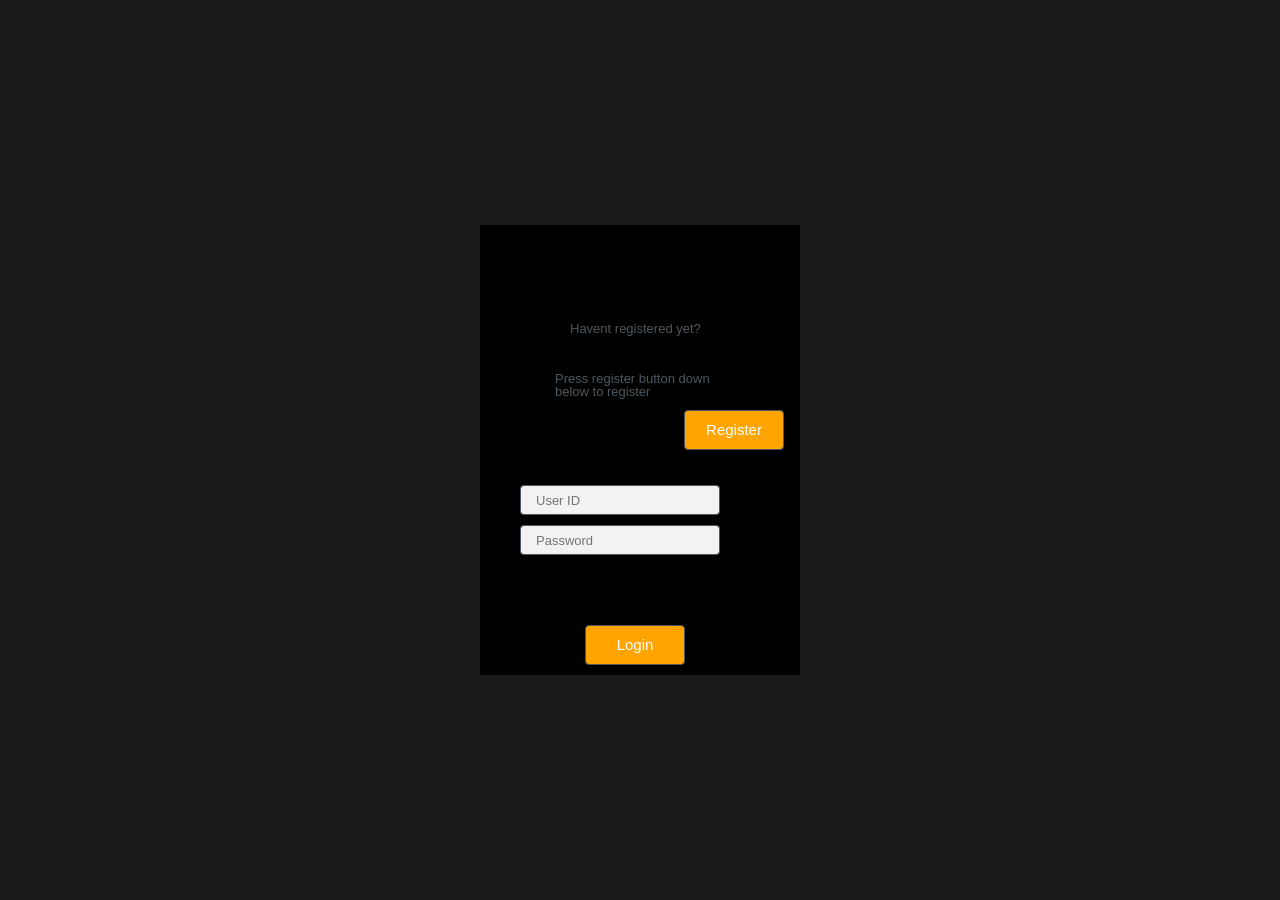
==== commit edd9457b: "Update index.html" ====
--- a/index.html
+++ b/index.html
@@ -15,7 +15,7 @@
     </script>
     <script src="https://studio.code.org/projects/applab/b37ca1a0-b9ba-44e3-9a4b-b1524faede52/export_config?script_call=setExportConfig"></script>
     
-    <script src="applab-api.js"></script>
+  
     <script src="https://www.google.com/jsapi"></script>
     
     <link rel="stylesheet" href="applab.css">
--- a/style.css
+++ b/style.css
@@ -0,0 +1,52 @@
+/* Center everything and add a dark background outside the app */
+body {
+  margin: 0;
+  padding: 0;
+  display: flex;
+  justify-content: center;
+  align-items: center;
+  height: 100vh;
+  background-color: #1a1a1a;
+  overflow: hidden;
+}
+
+/* Force all buttons to have the "pointer" finger, be clickable, and sit on top! */
+button {
+  cursor: pointer !important;
+  z-index: 9999 !important;
+  position: relative !important;
+  pointer-events: auto !important;
+}
+
+/* Make sure the main App Lab container is centered properly */
+#divApplab {
+  position: relative;
+  margin: 0 auto;
+}
+
+/* 5. Talks directly to the font files (No Folders) */
+@font-face {
+  font-family: 'FontAwesome';
+  font-display: block;
+  src: url("fa-brands-400.woff2") format('woff2');
+}
+
+@font-face {
+  font-family: 'FontAwesome';
+  font-display: block;
+  src: url("fa-solid-900.woff2") format('woff2');
+}
+
+@font-face {
+  font-family: 'FontAwesome';
+  font-display: block;
+  src: url("fa-regular-400.woff2") format("woff2");
+  unicode-range: U+F003,U+F006,U+F014,U+F016-F017,U+F01A-F01B,U+F01D,U+F022,U+F03E,U+F044,U+F046,U+F05C-F05D,U+F06E,U+F070,U+F087-F088,U+F08A,U+F094,U+F096-F097,U+F09D,U+F0A0,U+F0A2,U+F0A4-F0A7,U+F0C5,U+F0C7,U+F0E5-F0E6,U+F0EB,U+F0F6-F0F8,U+F10C,U+F114-F115,U+F118-F11A,U+F11C-F11D,U+F133,U+F147,U+F14E,U+F150-F152,U+F185-F186,U+F18E,U+F190-F192,U+F196,U+F1C1-F1C9,U+F1D9,U+F1DB,U+F1E3,U+F1EA,U+F1F7,U+F1F9,U+F20A,U+F247-F248,U+F24A,U+F24D,U+F255-F25B,U+F25D,U+F271-F274,U+F278,U+F27B,U+F28C,U+F28E,U+F29C,U+F2B5,U+F2B7,U+F2BA,U+F2BC,U+F2BE,U+F2C0-F2C1,U+F2C3,U+F2D0,U+F2D2,U+F2D4,U+F2DC;
+}
+
+@font-face {
+  font-family: 'FontAwesome';
+  font-display: block;
+  src: url("fa-v4compatibility.woff2") format("woff2");
+  unicode-range: U+F041,U+F047,U+F065-F066,U+F07D-F07E,U+F080,U+F08B,U+F08E,U+F090,U+F09A,U+F0AC,U+F0AE,U+F0B2,U+F0D0,U+F0D6,U+F0E4,U+F0EC,U+F10A-F10B,U+F123,U+F13E,U+F148-F149,U+F14C,U+F156,U+F15E,U+F160-F161,U+F163,U+F175-F178,U+F195,U+F1F8,U+F219,U+F27A;
+}
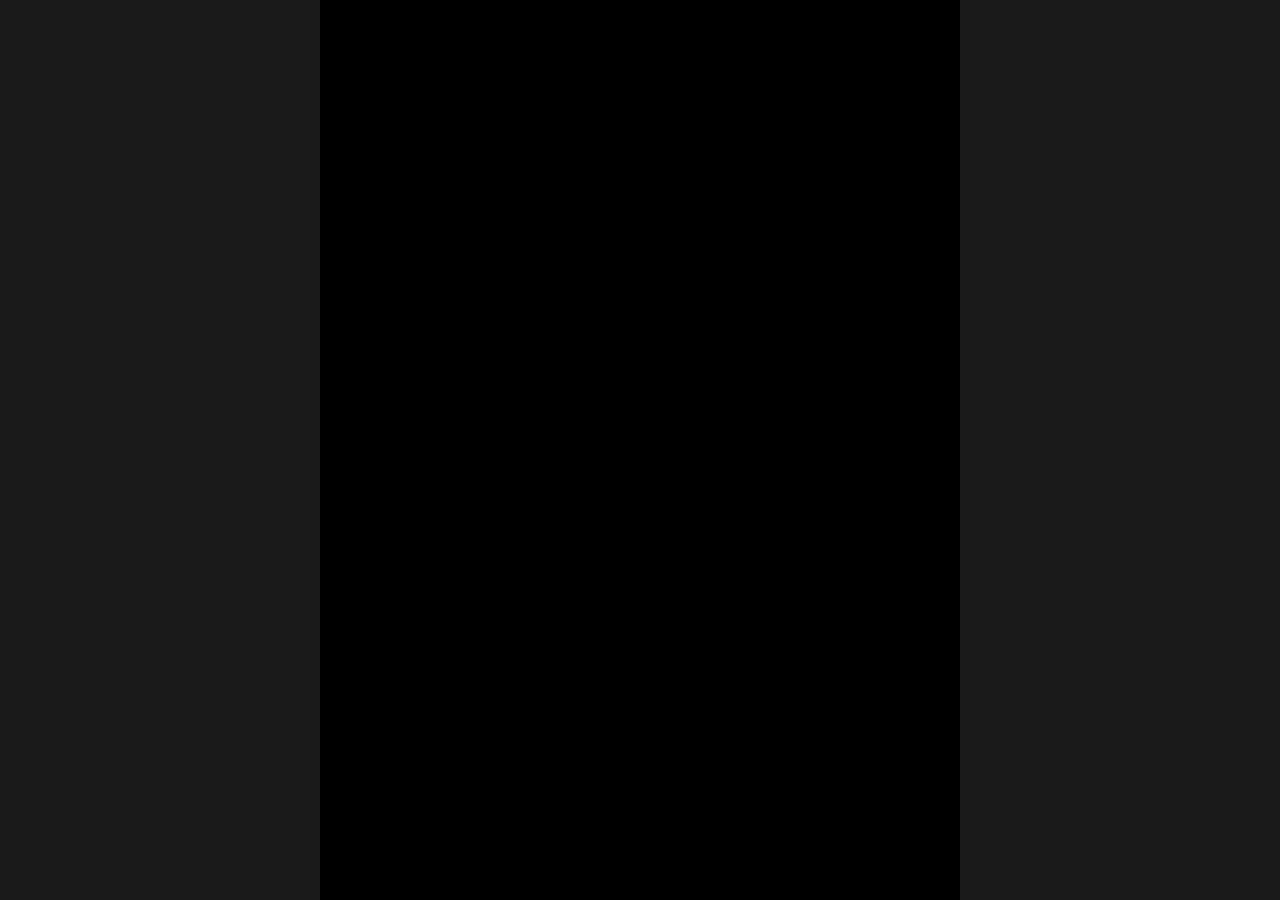
==== commit cd6019ed: "Rename gemini-code-1778246643238.html to index.html" ====
--- a/index.html
+++ b/index.html
@@ -2,84 +2,30 @@
   <head>
     <title>Solar System Explorer v2026.2</title>
     <meta charset="utf-8" />
-    <meta name="viewport" content="width=device-width, initial-scale=1">
-    
-    <link rel="preload" href="fa-brands-400.woff2" as="font" crossorigin>
-    <link rel="preload" href="fa-solid-900.woff2" as="font" crossorigin>
-    <link rel="preload" href="fa-regular-400.woff2" as="font" crossorigin>
-    <link rel="preload" href="fa-v4compatibility.woff2" as="font" crossorigin>
-    
-    <script src="https://code.jquery.com/jquery-1.12.1.min.js"></script>
-    <script>
-      function setExportConfig(config) { window.EXPORT_OPTIONS = config; }
-    </script>
-    <script src="https://studio.code.org/projects/applab/b37ca1a0-b9ba-44e3-9a4b-b1524faede52/export_config?script_call=setExportConfig"></script>
-    
-  
-    <script src="https://www.google.com/jsapi"></script>
+    <meta name="viewport" content="width=device-width, initial-scale=1, maximum-scale=1, user-scalable=no">
     
     <link rel="stylesheet" href="applab.css">
     <link rel="stylesheet" href="style.css">
+    
+    <script src="https://code.jquery.com/jquery-1.12.1.min.js"></script>
+    <script src="applab-api.js"></script>
+    <script src="code.js"></script>
   </head>
   <body>
     <div id="divApplab" class="appModern running" style="width: 320px; height: 450px; display: block;">
-      
-      <div class="screen" tabindex="1" data-theme="default" id="screenlogin" style="height: 450px; width: 320px; left: 0px; top: 0px; position: absolute; z-index: 0; background-color: black; background-size: 320px 450px; background-image: url(&quot;https://studio.code.org/blockly/media/1x1.gif&quot;);" data-canonical-image-url="" data-image-type="default" data-mod-backgroundcolor="1">
-        <button id="buttonlogin" style="padding: 0px; margin: 0px; border-style: solid; height: 40px; width: 100px; background-color: rgb(255, 164, 0); color: rgb(255, 255, 255); border-color: rgb(77, 87, 95); border-radius: 4px; border-width: 1px; font-family: &quot;Arial Black&quot;, Gadget, sans-serif; font-size: 15px; position: absolute; left: 105px; top: 400px;">Login</button>
-        <input id="text_input1" style="margin: 0px; width: 200px; height: 30px; border-style: solid; color: rgb(77, 87, 95); background-color: rgb(242, 242, 242); border-color: rgb(77, 87, 95); border-radius: 4px; border-width: 1px; font-family: Arial, Helvetica, sans-serif; font-size: 13px; padding: 5px 15px; position: absolute; left: 40px; top: 300px;" placeholder="Password">
-        <input id="text_input2" style="margin: 0px; width: 200px; height: 30px; border-style: solid; color: rgb(77, 87, 95); background-color: rgb(242, 242, 242); border-color: rgb(77, 87, 95); border-radius: 4px; border-width: 1px; font-family: Arial, Helvetica, sans-serif; font-size: 13px; padding: 5px 15px; position: absolute; left: 40px; top: 260px;" placeholder="User ID">
-        <label style="margin: 0px; line-height: 1; overflow: hidden; overflow-wrap: break-word; max-width: 320px; border-style: solid; text-rendering: optimizespeed; color: rgb(77, 87, 95); background-color: rgba(0, 0, 0, 0); border-color: rgb(77, 87, 95); border-radius: 0px; border-width: 0px; font-family: &quot;Arial Black&quot;, Gadget, sans-serif; font-size: 13px; padding: 2px 15px; width: 190px; height: 37px; position: absolute; left: 75px; top: 95px;" id="label2">Havent registered yet?</label>
-        <label style="margin: 0px; line-height: 1; overflow: hidden; overflow-wrap: break-word; max-width: 320px; border-style: solid; text-rendering: optimizespeed; color: rgb(77, 87, 95); background-color: rgba(0, 0, 0, 0); border-color: rgb(77, 87, 95); border-radius: 0px; border-width: 0px; font-family: &quot;Arial Black&quot;, Gadget, sans-serif; font-size: 13px; padding: 2px 15px; width: 200px; height: 31px; position: absolute; left: 60px; top: 145px;" id="label3">Press register button down below to register</label>
-        <button id="button5" style="padding: 0px; margin: 0px; border-style: solid; height: 40px; width: 100px; background-color: rgb(255, 164, 0); color: rgb(255, 255, 255); border-color: rgb(77, 87, 95); border-radius: 4px; border-width: 1px; font-family: &quot;Arial Black&quot;, Gadget, sans-serif; font-size: 15px; position: absolute; left: 100px; top: 185px;">Register</button>
-      </div>
+      <div class="screen" id="screenlogin" style="height: 450px; width: 320px; background-color: black; position: absolute;">
+         </div>
+    </div>
 
-      <div class="screen" tabindex="1" data-theme="default" id="screenpreview" style="height: 450px; width: 320px; left: 0px; top: 0px; position: absolute; z-index: 0; background-color: black; display: none;">
-        <img src="https://studio.code.org/blockly/media/1x1.gif" data-canonical-image-url="" data-image-type="" data-object-fit="contain" id="imageSunpreview" style="width: 100px; border-style: solid; border-width: 0px; border-color: rgb(0, 0, 0); border-radius: 0px; position: absolute; left: 115px; top: 155px; margin: 0px; height: 100px; object-fit: contain; font-family: &quot;object-fit: contain;&quot;;" class="design-mode-hidden">
-        <button id="buttonback" style="padding: 0px; margin: 0px; border-style: solid; height: 40px; width: 100px; background-color: red; color: rgb(255, 255, 255); border-color: rgb(77, 87, 95); border-radius: 4px; border-width: 1px; font-family: &quot;Arial Black&quot;, Gadget, sans-serif; font-size: 15px; position: absolute; left: 5px; top: 400px;">Back</button>
-        <img src="https://studio.code.org/blockly/media/1x1.gif" data-canonical-image-url="" data-image-type="" data-object-fit="contain" id="imagemercury" style="height: 100px; width: 100px; border-style: solid; border-width: 0px; border-color: rgb(0, 0, 0); border-radius: 0px; position: absolute; left: 115px; top: 155px; margin: 0px; object-fit: contain; font-family: &quot;object-fit: contain;&quot;;" class="design-mode-hidden">
-        <img src="https://studio.code.org/blockly/media/1x1.gif" data-canonical-image-url="" data-image-type="" data-object-fit="contain" id="imagevenus" style="height: 100px; width: 100px; border-style: solid; border-width: 0px; border-color: rgb(0, 0, 0); border-radius: 0px; position: absolute; left: 115px; top: 155px; margin: 0px; object-fit: contain; font-family: &quot;object-fit: contain;&quot;;" class="design-mode-hidden">
-        <img src="https://studio.code.org/blockly/media/1x1.gif" data-canonical-image-url="" data-image-type="" data-object-fit="contain" id="imagearth" style="height: 100px; width: 100px; border-style: solid; border-width: 0px; border-color: rgb(0, 0, 0); border-radius: 0px; position: absolute; left: 115px; top: 155px; margin: 0px; object-fit: contain; font-family: &quot;object-fit: contain;&quot;;" class="design-mode-hidden">
-        <img src="https://studio.code.org/blockly/media/1x1.gif" data-canonical-image-url="" data-image-type="" data-object-fit="contain" id="imageMars" style="height: 100px; width: 100px; border-style: solid; border-width: 0px; border-color: rgb(0, 0, 0); border-radius: 0px; position: absolute; left: 115px; top: 155px; margin: 0px; object-fit: contain; font-family: &quot;object-fit: contain;&quot;;" class="design-mode-hidden">
-        <img src="https://studio.code.org/blockly/media/1x1.gif" data-canonical-image-url="" data-image-type="" data-object-fit="contain" id="imageJupiter" style="height: 100px; width: 100px; border-style: solid; border-width: 0px; border-color: rgb(0, 0, 0); border-radius: 0px; position: absolute; left: 115px; top: 155px; margin: 0px; object-fit: contain; font-family: &quot;object-fit: contain;&quot;;" class="design-mode-hidden">
-        <img src="https://studio.code.org/blockly/media/1x1.gif" data-canonical-image-url="" data-image-type="" data-object-fit="contain" id="imageSaturn" style="height: 100px; width: 100px; border-style: solid; border-width: 0px; border-color: rgb(0, 0, 0); border-radius: 0px; position: absolute; left: 115px; top: 155px; margin: 0px; object-fit: contain; font-family: &quot;object-fit: contain;&quot;;" class="design-mode-hidden">
-        <img src="https://studio.code.org/blockly/media/1x1.gif" data-canonical-image-url="" data-image-type="" data-object-fit="contain" id="imageuranus" style="height: 100px; width: 100px; border-style: solid; border-width: 0px; border-color: rgb(0, 0, 0); border-radius: 0px; position: absolute; left: 115px; top: 155px; margin: 0px; object-fit: contain; font-family: &quot;object-fit: contain;&quot;;" class="design-mode-hidden">
-        <img src="https://studio.code.org/blockly/media/1x1.gif" data-canonical-image-url="" data-image-type="" data-object-fit="contain" id="imageneptune" style="height: 100px; width: 100px; border-style: solid; border-width: 0px; border-color: rgb(0, 0, 0); border-radius: 0px; position: absolute; left: 115px; top: 155px; margin: 0px; object-fit: contain; font-family: &quot;object-fit: contain;&quot;;" class="design-mode-hidden">
-        <img src="https://studio.code.org/blockly/media/1x1.gif" data-canonical-image-url="" data-image-type="" data-object-fit="contain" id="imagemoon" style="height: 100px; width: 100px; border-style: solid; border-width: 0px; border-color: rgb(0, 0, 0); border-radius: 0px; position: absolute; left: 115px; top: 155px; margin: 0px; object-fit: contain; font-family: &quot;object-fit: contain;&quot;;" class="design-mode-hidden">
-      </div>
-
-      <div class="screen" tabindex="1" data-theme="default" id="screenmadeusing" style="height: 450px; width: 320px; left: 0px; top: 0px; position: absolute; z-index: 0; background-color: rgb(255, 255, 255); display: none;">
-        <label style="margin: 0px; line-height: 1; overflow: hidden; overflow-wrap: break-word; max-width: 320px; border-style: solid; text-rendering: optimizespeed; color: rgb(77, 87, 95); background-color: rgba(0, 0, 0, 0); border-color: rgb(77, 87, 95); border-radius: 0px; border-width: 0px; font-family: &quot;Arial Black&quot;, Gadget, sans-serif; font-size: 21px; padding: 2px 15px; width: 165px; height: 26px; position: absolute; left: 75px; top: 20px;" id="labelmadeusing">Made Using</label>
-        <img src="https://studio.code.org/blockly/media/1x1.gif" data-canonical-image-url="" data-image-type="" data-object-fit="contain" id="imagecodeorglogo" style="height: 100px; width: 100px; border-style: solid; border-width: 0px; border-color: rgb(0, 0, 0); border-radius: 0px; position: absolute; left: 105px; top: 150px; margin: 0px; object-fit: contain; font-family: &quot;object-fit: contain;&quot;;">
-        <label style="margin: 0px; line-height: 1; overflow: hidden; overflow-wrap: break-word; max-width: 320px; border-style: solid; text-rendering: optimizespeed; color: rgb(77, 87, 95); background-color: rgba(0, 0, 0, 0); border-color: rgb(77, 87, 95); border-radius: 0px; border-width: 0px; font-family: &quot;Arial Black&quot;, Gadget, sans-serif; font-size: 18px; padding: 2px 15px; width: 69px; height: 23px; position: absolute; left: 200px; top: 200px;" id="label1">.org</label>
-        <button id="buttonback2" style="padding: 0px; margin: 0px; border-style: solid; height: 40px; width: 100px; background-color: red; color: rgb(255, 255, 255); border-color: rgb(77, 87, 95); border-radius: 4px; border-width: 1px; font-family: &quot;Arial Black&quot;, Gadget, sans-serif; font-size: 15px; position: absolute; left: 0px; top: 410px;">Back</button>
-      </div>
-
-      <div class="screen" tabindex="1" data-theme="default" id="screenfact" style="height: 450px; width: 320px; left: 0px; top: 0px; position: absolute; z-index: 0; background-color: rgb(255, 255, 255); display: none;">
-        <label style="margin: 0px; line-height: 1; overflow: hidden; overflow-wrap: break-word; max-width: 320px; border-style: solid; text-rendering: optimizespeed; color: rgb(77, 87, 95); background-color: rgba(0, 0, 0, 0); border-color: rgb(77, 87, 95); border-radius: 0px; border-width: 0px; font-family: &quot;Arial Black&quot;, Gadget, sans-serif; font-size: 19px; padding: 2px 15px; width: 210px; height: 20px; position: absolute; left: 40px; top: 30px;" id="label6">Sun: sun is a star </label>
-        <label style="margin: 0px; line-height: 1; overflow: hidden; overflow-wrap: break-word; max-width: 320px; border-style: solid; text-rendering: optimizespeed; color: rgb(77, 87, 95); background-color: rgba(0, 0, 0, 0); border-color: rgb(77, 87, 95); border-radius: 0px; border-width: 0px; font-family: &quot;Arial Black&quot;, Gadget, sans-serif; font-size: 19px; padding: 2px 15px; width: 241px; height: 24px; position: absolute; left: 35px; top: 5px;" id="label7">Facts About Planets</label>
-        <label style="margin: 0px; line-height: 1; overflow: hidden; overflow-wrap: break-word; max-width: 320px; border-style: solid; text-rendering: optimizespeed; color: rgb(77, 87, 95); background-color: rgba(0, 0, 0, 0); border-color: rgb(77, 87, 95); border-radius: 0px; border-width: 0px; font-family: &quot;Arial Black&quot;, Gadget, sans-serif; font-size: 19px; padding: 2px 15px; width: 305px; height: 62px; position: absolute; left: 15px; top: 55px;" id="label8">Mercury: mercury is the 1st planet from the sun and it has no moon</label>
-        <label style="margin: 0px; line-height: 1; overflow: hidden; overflow-wrap: break-word; max-width: 320px; border-style: solid; text-rendering: optimizespeed; color: rgb(77, 87, 95); background-color: rgba(0, 0, 0, 0); border-color: rgb(77, 87, 95); border-radius: 0px; border-width: 0px; font-family: &quot;Arial Black&quot;, Gadget, sans-serif; font-size: 19px; padding: 2px 15px; width: 315px; height: 62px; position: absolute; left: 15px; top: 110px;" id="label9">Venus: venus is 2nd planet from the sun and it also has no moon</label>
-        <label style="margin: 0px; line-height: 1; overflow: hidden; overflow-wrap: break-word; max-width: 320px; border-style: solid; text-rendering: optimizespeed; color: rgb(77, 87, 95); background-color: rgba(0, 0, 0, 0); border-color: rgb(77, 87, 95); border-radius: 0px; border-width: 0px; font-family: &quot;Arial Black&quot;, Gadget, sans-serif; font-size: 19px; padding: 2px 15px; width: 315px; height: 81px; position: absolute; left: 5px; top: 175px;" id="label10">Earth: earth is the third planet from the sun and it's 71% of surface is coverd with water</label>
-        <button id="buttonback3" style="padding: 0px; margin: 0px; border-style: solid; height: 40px; width: 100px; background-color: rgb(17, 255, 17); color: rgb(255, 255, 255); border-color: rgb(77, 87, 95); border-radius: 4px; border-width: 1px; font-family: &quot;Arial Black&quot;, Gadget, sans-serif; font-size: 15px; position: absolute; left: 0px; top: 410px;">Back</button>
-        <label style="margin: 0px; line-height: 1; overflow: hidden; overflow-wrap: break-word; max-width: 320px; border-style: solid; text-rendering: optimizespeed; color: rgb(77, 87, 95); background-color: rgba(0, 0, 0, 0); border-color: rgb(77, 87, 95); border-radius: 0px; border-width: 0px; font-family: &quot;Arial Black&quot;, Gadget, sans-serif; font-size: 19px; padding: 2px 15px; width: 303px; height: 56px; position: absolute; left: 15px; top: 260px;" id="label11">Moon: moon is the natural satellite of the earth</label>
-      </div>
-
-      <div class="screen" tabindex="1" data-theme="default" id="screenfact2" style="height: 450px; width: 320px; left: 0px; top: 0px; position: absolute; z-index: 0; background-color: rgb(255, 255, 255); display: none;">
-        <button id="buttonback4" style="padding: 0px; margin: 0px; border-style: solid; height: 40px; width: 100px; background-color: blue; color: rgb(255, 255, 255); border-color: rgb(77, 87, 95); border-radius: 4px; border-width: 1px; font-family: &quot;Arial Black&quot;, Gadget, sans-serif; font-size: 15px; position: absolute; left: 5px; top: 405px;">Back</button>
-        <label style="margin: 0px; line-height: 1; overflow: hidden; overflow-wrap: break-word; max-width: 320px; border-style: solid; text-rendering: optimizespeed; color: rgb(77, 87, 95); background-color: rgba(0, 0, 0, 0); border-color: rgb(77, 87, 95); border-radius: 0px; border-width: 0px; font-family: &quot;Arial Black&quot;, Gadget, sans-serif; font-size: 19px; padding: 2px 15px; width: 314px; height: 15px; position: absolute; left: 5px; top: 10px;" id="label12"></label>
-        <label style="margin: 0px; line-height: 1; overflow: hidden; overflow-wrap: break-word; max-width: 320px; border-style: solid; text-rendering: optimizespeed; color: rgb(77, 87, 95); background-color: rgba(0, 0, 0, 0); border-color: rgb(77, 87, 95); border-radius: 0px; border-width: 0px; font-family: &quot;Arial Black&quot;, Gadget, sans-serif; font-size: 19px; padding: 2px 15px; width: 310px; height: 62px; position: absolute; left: 10px; top: 15px;" id="label13">Jupiter: jupiter is a gas giant it has a famous great red spot</label>
-        <label style="margin: 0px; line-height: 1; overflow: hidden; overflow-wrap: break-word; max-width: 320px; border-style: solid; text-rendering: optimizespeed; color: rgb(77, 87, 95); background-color: rgba(0, 0, 0, 0); border-color: rgb(77, 87, 95); border-radius: 0px; border-width: 0px; font-family: &quot;Arial Black&quot;, Gadget, sans-serif; font-size: 19px; padding: 2px 15px; width: 286px; height: 26px; position: absolute; left: 0px; top: 90px;" id="label14">Saturn: saturn has rings</label>
-        <label style="margin: 0px; line-height: 1; overflow: hidden; overflow-wrap: break-word; max-width: 320px; border-style: solid; text-rendering: optimizespeed; color: rgb(77, 87, 95); background-color: rgba(0, 0, 0, 0); border-color: rgb(77, 87, 95); border-radius: 0px; border-width: 0px; font-family: &quot;Arial Black&quot;, Gadget, sans-serif; font-size: 19px; padding: 2px 15px; width: 310px; height: 43px; position: absolute; left: 10px; top: 135px;" id="label15">Uranus: uranus is a ice giant</label>
-        <label style="margin: 0px; line-height: 1; overflow: hidden; overflow-wrap: break-word; max-width: 320px; border-style: solid; text-rendering: optimizespeed; color: rgb(77, 87, 95); background-color: rgba(0, 0, 0, 0); border-color: rgb(77, 87, 95); border-radius: 0px; border-width: 0px; font-family: &quot;Arial Black&quot;, Gadget, sans-serif; font-size: 19px; padding: 2px 15px; width: 320px; height: 43px; position: absolute; left: 0px; top: 200px;" id="label16">Neptune: neeptune is the second ice giant</label>
-      </div>
-
-      <div class="screen" tabindex="1" data-theme="default" id="screenhome" style="height: 450px; width: 320px; left: 0px; top: 0px; position: absolute; z-index: 0; background-color: black; display: none;">
-        <img src="sun-blasts-a-m66-flare.jpg" data-canonical-image-url="sun-blasts-a-m66-flare.jpg" data-image-type="file" data-object-fit="contain" id="image2" style="height: 128px; width: 167px; border-style: solid; border-width: 0px; border-color: rgb(0, 0, 0); border-radius: 0px; position: absolute; left: 75px; top: 85px; margin: 0px; object-fit: contain; font-family: &quot;object-fit: contain;&quot;;">
-        
-        <img style="height: 80px; width: 97px; border-style: solid; border-width: 0px; border-color: rgb(0, 0, 0); border-radius: 0px; position: absolute; left: 105px; top: 0px; margin: 0px; object-fit: contain; font-family: &quot;object-fit: contain;&quot;;" src="//studio.code.org/media?u=https%3A%2F%2Fcseligman.com%2Ftext%2Fplanets%2Fmercury081006.jpg" data-canonical-image-url="https://cseligman.com/text/planets/mercury081006.jpg" data-image-type="url" data-object-fit="contain" id="image3">
-        <img src="//studio.code.org/media?u=https%3A%2F%2Fi.kinja-img.com%2Fgawker-media%2Fimage%2Fupload%2Fc_fit%2Cf_auto%2Cg_center%2Cq_60%2Cw_645%2F5039be67fed83855f6626ecd34b1c753.jpg" data-canonical-image-url="https://i.kinja-img.com/gawker-media/image/upload/c_fit,f_auto,g_center,q_60,w_645/5039be67fed83855f6626ecd34b1c753.jpg" data-image-type="url" data-object-fit="contain" id="image4" style="height: 100px; width: 100px; border-style: solid; border-width: 0px; border-color: rgb(0, 0, 0); border-radius: 0px; position: absolute; left: 220px; top: 140px; margin: 0px; object-fit: contain; font-family: &quot;object-fit: contain;&quot;;">
-        <img src="//studio.code.org/media?u=https%3A%2F%2Fimages.unsplash.com%2Fphoto-1614728894747-a83421e2b9c9%3Fixlib%3Drb-4.0.3%26ixid%3DM3wxMjA3fDB8MHxzZWFyY2h8Mnx8bWFyc3xlbnwwfHwwfHx8MA%3D%3D%26w%3D1000%26q%3D80" data-canonical-image-url="https://images.unsplash.com/photo-1614728894747-a83421e2b9c9?ixlib=rb-4.0.3&amp;ixid=M3wxMjA3fDB8MHxzZWFyY2h8Mnx8bWFyc3xlbnwwfHwwfHx8MA==&amp;w=1000&amp;q=80" data-image-type="url" data-object-fit="contain" id="image13" style="height: 100px; width: 121px; border-style: solid; border-width: 0px; border-color: rgb(0, 0, 0); border-radius: 0px; position: absolute; left: 100px; top: 210px; margin: 0px; object-fit: contain; font-family: &quot;object-fit: contain;&quot;;">
-        <img src="//studio.code.org/media?u=https%3A%2F%2Fhelios-i.mashable.com%2Fimagery%2Farticles%2F06d7iljJ8Lol1BF2zNq2iNf%2Fimages-2.fill.size_2000x2000.v1687895416.jpg" data-canonical-image-url="https://helios-i.mashable.com/imagery/articles/06d7iljJ8Lol1BF2zNq2iNf/images-2.fill.size_2000x2000.v1687895416.jpg" data-image-type="url" data-object-fit="contain" id="image14" style="height: 100px; width: 100px; border-style: solid; border-width: 0px; border-color: rgb(0, 0, 0); border-radius: 0px; position: absolute; left: 220px; top: 35px; margin: 0px; object-fit: contain; font-family: &quot;object-fit: contain;&quot;;">
-        <img src="//studio.code.org/media?u=https%3A%2F%2Fupload.wikimedia.org%2Fwikipedia%2Fcommons%2F8%2F84%2FHubble_Visible_View_of_Jupiter.jpg" data-canonical-image-url="https://upload.wikimedia.org/wikipedia/commons/8/84/Hubble_Visible_View_of_Jupiter.jpg" data-image-type="url" data-object-fit="contain" id="image15" style="height: 100px; width: 100px; border-style: solid; border-width: 0px; border-color: rgb(0, 0, 0); border-radius: 0px; position: absolute; left: 15px; top: 195px; margin: 0px; object-fit: contain; font-family: &quot;object-fit: contain;&quot;;">
-        <img src="//studio.code.org/media?u=https%3A%2F%2Fimages.unsplash.com%2Fphoto-1614732414444-096e5f1122d5%3Fixlib%3Drb-4.0.3%26ixid%3DM3wxMjA3fDB8MHxzZWFyY2h8Mnx8c2F0dXJufGVufDB8fDB8fHww%26w%3D1000%26q%3D80" data-canonical-image-url="https://images.unsplash.com/photo-1614732414444-096e5f1122d5?ixlib=rb-4.0.3&amp;ixid=M3wxMjA3fDB8MHxzZWFyY2h8Mnx8c2F0dXJufGVufDB8fDB8fHww&amp;w=1000&amp;q=80" data-image-type="url" data-object-fit="contain" id="image16" style="height: 100px; width: 100px; border-style: solid; border-width: 0px; border-color: rgb(0, 0, 0); border-radius: 0px; position: absolute; left: 0px; top: 120px; margin: 0px; object-fit: contain; font-family: &quot;object-fit: contain;&quot;;">
-        <img src="//studio.code.org/media?u=https%3A%2F%2Fimages.unsplash.com%2Fphoto-1614732484003-ef9881555dc3%3Fixlib%3Drb-4.0.3%26ixid%3DM3wxMjA3fDB8MHxzZWFyY2h8Mnx8dXJhbnVzfGVufDB8fDB8fHww%26w%3D1000%26q%3D80" data-canonical-image-url="https://images.unsplash.com/photo-1614732484003-ef9881555dc3?ixlib=rb-4.0.3&amp;ixid=M3wxMjA3fDB8MHxzZWFyY2h8Mnx8dXJhbnVzfGVufDB8fDB8fHww&amp;w=1000&amp;q=80" data-image-type="url" data-object-fit="contain" id="image17" style="height: 100px; width: 100px
+    <script>
+      function fitToScreen() {
+        var app = document.getElementById('divApplab');
+        var scale = Math.min(window.innerWidth / 320, window.innerHeight / 450);
+        app.style.transform = 'scale(' + scale + ')';
+        app.style.transformOrigin = 'center center';
+      }
+      window.addEventListener('load', fitToScreen);
+      window.addEventListener('resize', fitToScreen);
+    </script>
+  </body>
+</html>
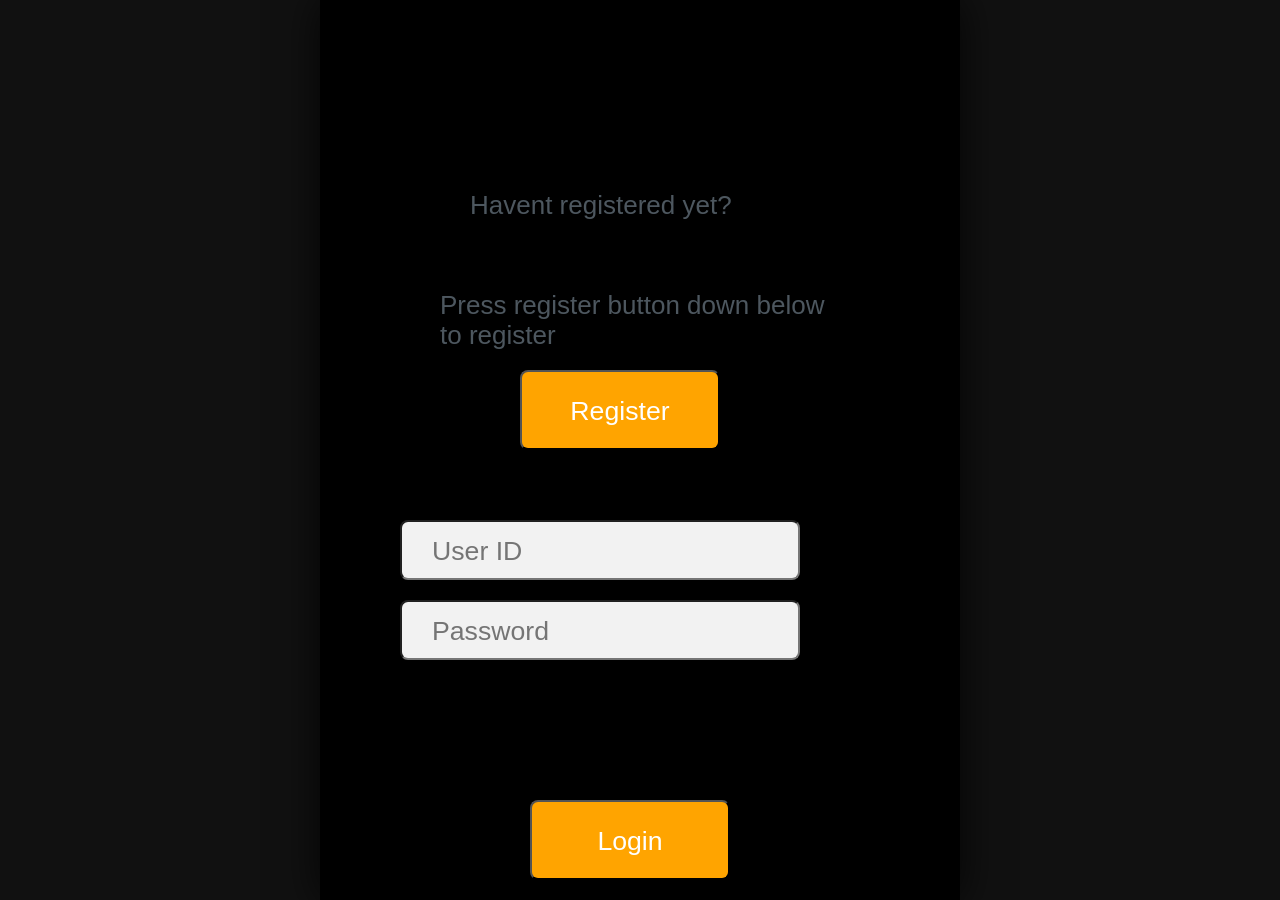
==== commit d7b39b9d: "Rename gemini-code-1778248224970.html to index.html" ====
--- a/index.html
+++ b/index.html
@@ -2,20 +2,97 @@
   <head>
     <title>Solar System Explorer v2026.2</title>
     <meta charset="utf-8" />
-    <meta name="viewport" content="width=device-width, initial-scale=1, maximum-scale=1, user-scalable=no">
+    <meta name="viewport" content="width=device-width, initial-scale=1">
     
-    <link rel="stylesheet" href="applab.css">
     <link rel="stylesheet" href="style.css">
-    
-    <script src="https://code.jquery.com/jquery-1.12.1.min.js"></script>
-    <script src="applab-api.js"></script>
-    <script src="code.js"></script>
   </head>
   <body>
-    <div id="divApplab" class="appModern running" style="width: 320px; height: 450px; display: block;">
-      <div class="screen" id="screenlogin" style="height: 450px; width: 320px; background-color: black; position: absolute;">
-         </div>
+    <div id="divApplab" style="width: 320px; height: 450px; position: relative; overflow: hidden; background-color: black; box-shadow: 0px 0px 20px rgba(0,0,0,0.8);">
+
+      <div class="screen" id="screenlogin" style="height: 450px; width: 320px; left: 0px; top: 0px; position: absolute; background-color: black; display: block;">
+        <button id="buttonlogin" style="position: absolute; left: 105px; top: 400px; height: 40px; width: 100px; background-color: rgb(255, 164, 0); color: white; border-radius: 4px; border-width: 1px; font-family: 'Arial Black', sans-serif;">Login</button>
+        <input id="text_input1" style="position: absolute; left: 40px; top: 300px; width: 200px; height: 30px; background-color: rgb(242, 242, 242); border-radius: 4px; border-width: 1px; font-family: Arial, sans-serif; padding: 5px 15px;" placeholder="Password">
+        <input id="text_input2" style="position: absolute; left: 40px; top: 260px; width: 200px; height: 30px; background-color: rgb(242, 242, 242); border-radius: 4px; border-width: 1px; font-family: Arial, sans-serif; padding: 5px 15px;" placeholder="User ID">
+        <label style="position: absolute; left: 75px; top: 95px; width: 190px; color: rgb(77, 87, 95); font-family: 'Arial Black', sans-serif; font-size: 13px;">Havent registered yet?</label>
+        <label style="position: absolute; left: 60px; top: 145px; width: 200px; color: rgb(77, 87, 95); font-family: 'Arial Black', sans-serif; font-size: 13px;">Press register button down below to register</label>
+        <button id="button5" style="position: absolute; left: 100px; top: 185px; height: 40px; width: 100px; background-color: rgb(255, 164, 0); color: white; border-radius: 4px; border-width: 1px; font-family: 'Arial Black', sans-serif;">Register</button>
+      </div>
+
+      <div class="screen" id="screenpreview" style="height: 450px; width: 320px; left: 0px; top: 0px; position: absolute; background-color: black; display: none;">
+        <button id="buttonback" style="position: absolute; left: 5px; top: 400px; height: 40px; width: 100px; background-color: red; color: white; border-radius: 4px; font-family: 'Arial Black', sans-serif;">Back</button>
+        <img src="1x1.gif" id="imageSunpreview" style="width: 100px; position: absolute; left: 115px; top: 155px; height: 100px; object-fit: contain; display: none;">
+        <img src="1x1.gif" id="imagemercury" style="width: 100px; position: absolute; left: 115px; top: 155px; height: 100px; object-fit: contain; display: none;">
+        <img src="1x1.gif" id="imagevenus" style="width: 100px; position: absolute; left: 115px; top: 155px; height: 100px; object-fit: contain; display: none;">
+        <img src="1x1.gif" id="imagearth" style="width: 100px; position: absolute; left: 115px; top: 155px; height: 100px; object-fit: contain; display: none;">
+        <img src="1x1.gif" id="imageMars" style="width: 100px; position: absolute; left: 115px; top: 155px; height: 100px; object-fit: contain; display: none;">
+        <img src="1x1.gif" id="imageJupiter" style="width: 100px; position: absolute; left: 115px; top: 155px; height: 100px; object-fit: contain; display: none;">
+        <img src="1x1.gif" id="imageSaturn" style="width: 100px; position: absolute; left: 115px; top: 155px; height: 100px; object-fit: contain; display: none;">
+        <img src="1x1.gif" id="imageuranus" style="width: 100px; position: absolute; left: 115px; top: 155px; height: 100px; object-fit: contain; display: none;">
+        <img src="1x1.gif" id="imageneptune" style="width: 100px; position: absolute; left: 115px; top: 155px; height: 100px; object-fit: contain; display: none;">
+        <img src="1x1.gif" id="imagemoon" style="width: 100px; position: absolute; left: 115px; top: 155px; height: 100px; object-fit: contain; display: none;">
+      </div>
+
+      <div class="screen" id="screenmadeusing" style="height: 450px; width: 320px; left: 0px; top: 0px; position: absolute; background-color: rgb(255, 255, 255); display: none;">
+        <label style="position: absolute; left: 75px; top: 20px; color: rgb(77, 87, 95); font-family: 'Arial Black', sans-serif; font-size: 21px;">Made Using</label>
+        <img src="1x1.gif" id="imagecodeorglogo" style="height: 100px; width: 100px; position: absolute; left: 105px; top: 150px; object-fit: contain;">
+        <label style="position: absolute; left: 200px; top: 200px; color: rgb(77, 87, 95); font-family: 'Arial Black', sans-serif; font-size: 18px;">.org</label>
+        <button id="buttonback2" style="position: absolute; left: 0px; top: 410px; height: 40px; width: 100px; background-color: red; color: white; border-radius: 4px; font-family: 'Arial Black', sans-serif;">Back</button>
+      </div>
+
+      <div class="screen" id="screenfact" style="height: 450px; width: 320px; left: 0px; top: 0px; position: absolute; background-color: rgb(255, 255, 255); display: none;">
+        <label style="position: absolute; left: 40px; top: 30px; font-family: 'Arial Black', sans-serif; font-size: 19px; color: rgb(77, 87, 95);">Sun: sun is a star</label>
+        <label style="position: absolute; left: 35px; top: 5px; font-family: 'Arial Black', sans-serif; font-size: 19px; color: rgb(77, 87, 95);">Facts About Planets</label>
+        <label style="position: absolute; left: 15px; top: 55px; width: 305px; font-family: 'Arial Black', sans-serif; font-size: 19px; color: rgb(77, 87, 95);">Mercury: mercury is the 1st planet from the sun and it has no moon</label>
+        <label style="position: absolute; left: 15px; top: 110px; width: 315px; font-family: 'Arial Black', sans-serif; font-size: 19px; color: rgb(77, 87, 95);">Venus: venus is 2nd planet from the sun and it also has no moon</label>
+        <label style="position: absolute; left: 5px; top: 175px; width: 315px; font-family: 'Arial Black', sans-serif; font-size: 19px; color: rgb(77, 87, 95);">Earth: earth is the third planet from the sun and it's 71% of surface is coverd with water</label>
+        <button id="buttonback3" style="position: absolute; left: 0px; top: 410px; height: 40px; width: 100px; background-color: rgb(17, 255, 17); color: white; border-radius: 4px; font-family: 'Arial Black', sans-serif;">Back</button>
+        <label style="position: absolute; left: 15px; top: 260px; width: 303px; font-family: 'Arial Black', sans-serif; font-size: 19px; color: rgb(77, 87, 95);">Moon: moon is the natural satellite of the earth</label>
+      </div>
+
+      <div class="screen" id="screenfact2" style="height: 450px; width: 320px; left: 0px; top: 0px; position: absolute; background-color: rgb(255, 255, 255); display: none;">
+        <button id="buttonback4" style="position: absolute; left: 5px; top: 405px; height: 40px; width: 100px; background-color: blue; color: white; border-radius: 4px; font-family: 'Arial Black', sans-serif;">Back</button>
+        <label style="position: absolute; left: 10px; top: 15px; width: 310px; font-family: 'Arial Black', sans-serif; font-size: 19px; color: rgb(77, 87, 95);">Jupiter: jupiter is a gas giant it has a famous great red spot</label>
+        <label style="position: absolute; left: 0px; top: 90px; width: 286px; font-family: 'Arial Black', sans-serif; font-size: 19px; color: rgb(77, 87, 95);">Saturn: saturn has rings</label>
+        <label style="position: absolute; left: 10px; top: 135px; width: 310px; font-family: 'Arial Black', sans-serif; font-size: 19px; color: rgb(77, 87, 95);">Uranus: uranus is a ice giant</label>
+        <label style="position: absolute; left: 0px; top: 200px; width: 320px; font-family: 'Arial Black', sans-serif; font-size: 19px; color: rgb(77, 87, 95);">Neptune: neeptune is the second ice giant</label>
+      </div>
+
+      <div class="screen" id="screenhome" style="height: 450px; width: 320px; left: 0px; top: 0px; position: absolute; background-color: black; display: none;">
+        <img src="sun-blasts-a-m66-flare.jpg" id="image2" style="height: 128px; width: 167px; position: absolute; left: 75px; top: 85px; object-fit: contain;">
+        <img src="https://cseligman.com/text/planets/mercury081006.jpg" id="image3" style="height: 80px; width: 97px; position: absolute; left: 105px; top: 0px; object-fit: contain;">
+        <img src="https://i.kinja-img.com/gawker-media/image/upload/c_fit,f_auto,g_center,q_60,w_645/5039be67fed83855f6626ecd34b1c753.jpg" id="image4" style="height: 100px; width: 100px; position: absolute; left: 220px; top: 140px; object-fit: contain;">
+        <img src="https://images.unsplash.com/photo-1614728894747-a83421e2b9c9?ixlib=rb-4.0.3&amp;ixid=M3wxMjA3fDB8MHxzZWFyY2h8Mnx8bWFyc3xlbnwwfHwwfHx8MA==&amp;w=1000&amp;q=80" id="image13" style="height: 100px; width: 121px; position: absolute; left: 100px; top: 210px; object-fit: contain;">
+        <img src="https://helios-i.mashable.com/imagery/articles/06d7iljJ8Lol1BF2zNq2iNf/images-2.fill.size_2000x2000.v1687895416.jpg" id="image14" style="height: 100px; width: 100px; position: absolute; left: 220px; top: 35px; object-fit: contain;">
+        <img src="https://upload.wikimedia.org/wikipedia/commons/8/84/Hubble_Visible_View_of_Jupiter.jpg" id="image15" style="height: 100px; width: 100px; position: absolute; left: 15px; top: 195px; object-fit: contain;">
+        <img src="https://images.unsplash.com/photo-1614732414444-096e5f1122d5?ixlib=rb-4.0.3&amp;ixid=M3wxMjA3fDB8MHxzZWFyY2h8Mnx8c2F0dXJufGVufDB8fDB8fHww&amp;w=1000&amp;q=80" id="image16" style="height: 100px; width: 100px; position: absolute; left: 0px; top: 120px; object-fit: contain;">
+        <img src="https://images.unsplash.com/photo-1614732484003-ef9881555dc3?ixlib=rb-4.0.3&amp;ixid=M3wxMjA3fDB8MHxzZWFyY2h8Mnx8dXJhbnVzfGVufDB8fDB8fHww&amp;w=1000&amp;q=80" id="image17" style="height: 100px; width: 100px; position: absolute; left: 0px; top: 65px; object-fit: contain;">
+        <img src="https://images.unsplash.com/photo-1614313913007-2b4ae8ce32d6?ixlib=rb-4.0.3&amp;ixid=M3wxMjA3fDB8MHxzZWFyY2h8Mnx8bmVwdHVuZXxlbnwwfHwwfHx8MA==&amp;w=1000&amp;q=80" id="image18" style="height: 100px; width: 100px; position: absolute; left: 10px; top: 0px; object-fit: contain;">
+        
+        <select id="dropdown1" style="position: absolute; left: 65px; top: 320px; width: 200px; height: 30px; border-radius: 4px; font-family: Arial, sans-serif;">
+          <option>Choose Planet</option><option>Sun</option><option>Mercury</option><option>Venus</option><option>Earth</option><option>Mars</option><option>Jupiter</option><option>Saturn</option><option>Uranus</option><option>Neptune</option><option>Moon</option>
+        </select>
+        
+        <button id="button1" style="position: absolute; left: 5px; top: 400px; width: 100px; height: 40px; background-color: red; color: white; border-radius: 4px; font-family: 'Arial Black', sans-serif;">Made From</button>
+        <button id="button2" style="position: absolute; left: 210px; top: 400px; width: 100px; height: 40px; background-color: blue; color: white; border-radius: 4px; font-family: 'Arial Black', sans-serif; display: none;">Next</button>
+        <button id="button3" style="position: absolute; left: 110px; top: 400px; width: 100px; height: 40px; background-color: rgb(14, 255, 14); color: white; border-radius: 4px; font-family: 'Arial Black', sans-serif;">Facts about planet</button>
+        <button id="button4" style="position: absolute; left: 110px; top: 355px; width: 140px; height: 40px; background-color: rgb(9, 250, 9); color: white; border-radius: 4px; font-family: 'Arial Black', sans-serif;">Facts about phase 2</button>
+      </div>
+
+      <div class="screen" id="screenwelcome" style="height: 450px; width: 320px; left: 0px; top: 0px; position: absolute; background-color: rgb(19, 18, 18); display: none;">
+        <label style="position: absolute; left: 85px; top: 180px; width: 140px; font-family: 'Arial Black', sans-serif; font-size: 21px; color: rgb(77, 87, 95);">Welcome</label>
+        <button id="button7" style="position: absolute; left: 105px; top: 320px; height: 40px; width: 100px; background-color: rgb(255, 164, 0); color: white; border-radius: 4px; font-family: 'Arial Black', sans-serif;">Start Exploring</button>
+      </div>
+
+      <div class="screen" id="screenregister" style="height: 450px; width: 320px; left: 0px; top: 0px; position: absolute; background-color: rgb(34, 31, 31); display: none;">
+        <input id="text_input3" style="position: absolute; left: 45px; top: 315px; width: 200px; height: 30px; border-radius: 4px; font-family: Arial, sans-serif; padding: 5px 15px;" placeholder="User ID">
+        <label style="position: absolute; left: 45px; top: 245px; width: 200px; font-family: 'Arial Black', sans-serif; font-size: 13px; color: rgb(77, 87, 95);">To register enter a user id and password</label>
+        <input id="text_input4" style="position: absolute; left: 45px; top: 355px; width: 200px; height: 30px; border-radius: 4px; font-family: Arial, sans-serif; padding: 5px 15px;" placeholder="Password">
+        <button id="button6" style="position: absolute; left: 95px; top: 400px; height: 40px; width: 100px; background-color: rgb(255, 164, 0); color: white; border-radius: 4px; font-family: 'Arial Black', sans-serif;">Register</button>
+      </div>
+
     </div>
+    
+    <script src="code.js"></script>
 
     <script>
       function fitToScreen() {
--- a/style.css
+++ b/style.css
@@ -1,4 +1,3 @@
-/* Center everything and add a dark background outside the app */
 body {
   margin: 0;
   padding: 0;
@@ -6,47 +5,17 @@
   justify-content: center;
   align-items: center;
   height: 100vh;
-  background-color: #1a1a1a;
+  background-color: #111; /* Space dark background outside the app */
   overflow: hidden;
 }
 
-/* Force all buttons to have the "pointer" finger, be clickable, and sit on top! */
-button {
-  cursor: pointer !important;
-  z-index: 9999 !important;
-  position: relative !important;
-  pointer-events: auto !important;
+#divApplab {
+  position: relative;
+  /* This prevents the "Invisible Shield" by making sure the container doesn't block clicks */
+  pointer-events: auto; 
 }
 
-/* Make sure the main App Lab container is centered properly */
-#divApplab {
-  position: relative;
-  margin: 0 auto;
-}
-
-/* 5. Talks directly to the font files (No Folders) */
-@font-face {
-  font-family: 'FontAwesome';
-  font-display: block;
-  src: url("fa-brands-400.woff2") format('woff2');
-}
-
-@font-face {
-  font-family: 'FontAwesome';
-  font-display: block;
-  src: url("fa-solid-900.woff2") format('woff2');
-}
-
-@font-face {
-  font-family: 'FontAwesome';
-  font-display: block;
-  src: url("fa-regular-400.woff2") format("woff2");
-  unicode-range: U+F003,U+F006,U+F014,U+F016-F017,U+F01A-F01B,U+F01D,U+F022,U+F03E,U+F044,U+F046,U+F05C-F05D,U+F06E,U+F070,U+F087-F088,U+F08A,U+F094,U+F096-F097,U+F09D,U+F0A0,U+F0A2,U+F0A4-F0A7,U+F0C5,U+F0C7,U+F0E5-F0E6,U+F0EB,U+F0F6-F0F8,U+F10C,U+F114-F115,U+F118-F11A,U+F11C-F11D,U+F133,U+F147,U+F14E,U+F150-F152,U+F185-F186,U+F18E,U+F190-F192,U+F196,U+F1C1-F1C9,U+F1D9,U+F1DB,U+F1E3,U+F1EA,U+F1F7,U+F1F9,U+F20A,U+F247-F248,U+F24A,U+F24D,U+F255-F25B,U+F25D,U+F271-F274,U+F278,U+F27B,U+F28C,U+F28E,U+F29C,U+F2B5,U+F2B7,U+F2BA,U+F2BC,U+F2BE,U+F2C0-F2C1,U+F2C3,U+F2D0,U+F2D2,U+F2D4,U+F2DC;
-}
-
-@font-face {
-  font-family: 'FontAwesome';
-  font-display: block;
-  src: url("fa-v4compatibility.woff2") format("woff2");
-  unicode-range: U+F041,U+F047,U+F065-F066,U+F07D-F07E,U+F080,U+F08B,U+F08E,U+F090,U+F09A,U+F0AC,U+F0AE,U+F0B2,U+F0D0,U+F0D6,U+F0E4,U+F0EC,U+F10A-F10B,U+F123,U+F13E,U+F148-F149,U+F14C,U+F156,U+F15E,U+F160-F161,U+F163,U+F175-F178,U+F195,U+F1F8,U+F219,U+F27A;
-}
+/* Forces buttons and dropdowns to show the "Clicking Hand" cursor */
+button, select, img, input {
+  cursor: pointer !important;
+}
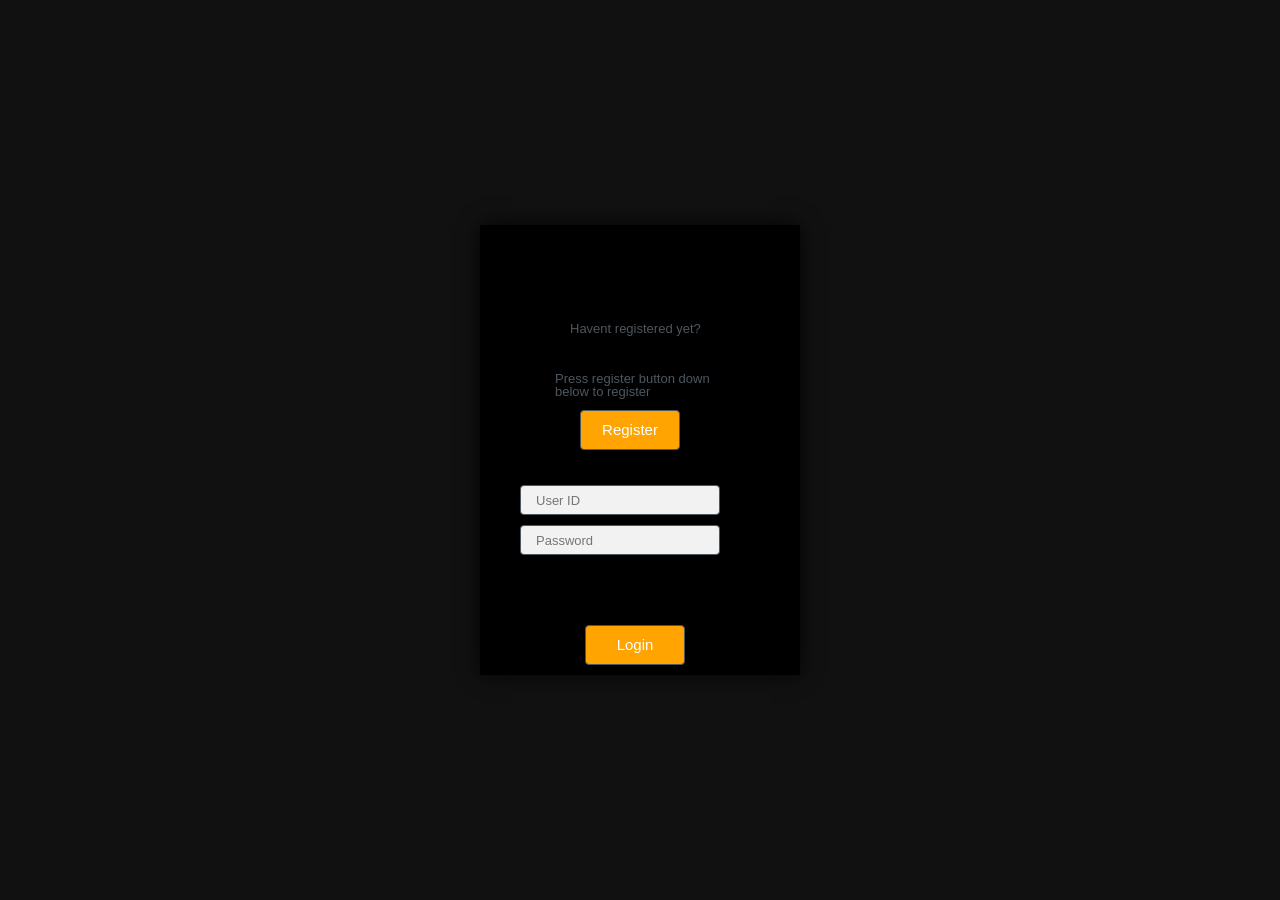
==== commit 4b893297: "Rename gemini-code-1778250789991.html to index.html" ====
--- a/index.html
+++ b/index.html
@@ -1,108 +1,31 @@
 <html>
   <head>
-    <title>Solar System Explorer v2026.2</title>
+    <title>Solar System Explorer v2026.3</title>
     <meta charset="utf-8" />
     <meta name="viewport" content="width=device-width, initial-scale=1">
     
+    <link rel="preload" href="fa-brands-400.woff2" as="font" crossorigin>
+    <link rel="preload" href="fa-solid-900.woff2" as="font" crossorigin>
+    <link rel="preload" href="fa-regular-400.woff2" as="font" crossorigin>
+    <link rel="preload" href="fa-v4compatibility.woff2" as="font" crossorigin>
+    
+    <script src="https://code.jquery.com/jquery-1.12.1.min.js"></script>
+    <script>
+      function setExportConfig(config) { window.EXPORT_OPTIONS = config; }
+    </script>
+    <script src="https://studio.code.org/projects/applab/b37ca1a0-b9ba-44e3-9a4b-b1524faede52/export_config?script_call=setExportConfig"></script>
+    
+    <script src="applab-api.js"></script>
+    <script src="https://www.google.com/jsapi"></script>
+    
+    <link rel="stylesheet" href="applab.css">
     <link rel="stylesheet" href="style.css">
   </head>
   <body>
-    <div id="divApplab" style="width: 320px; height: 450px; position: relative; overflow: hidden; background-color: black; box-shadow: 0px 0px 20px rgba(0,0,0,0.8);">
-
-      <div class="screen" id="screenlogin" style="height: 450px; width: 320px; left: 0px; top: 0px; position: absolute; background-color: black; display: block;">
-        <button id="buttonlogin" style="position: absolute; left: 105px; top: 400px; height: 40px; width: 100px; background-color: rgb(255, 164, 0); color: white; border-radius: 4px; border-width: 1px; font-family: 'Arial Black', sans-serif;">Login</button>
-        <input id="text_input1" style="position: absolute; left: 40px; top: 300px; width: 200px; height: 30px; background-color: rgb(242, 242, 242); border-radius: 4px; border-width: 1px; font-family: Arial, sans-serif; padding: 5px 15px;" placeholder="Password">
-        <input id="text_input2" style="position: absolute; left: 40px; top: 260px; width: 200px; height: 30px; background-color: rgb(242, 242, 242); border-radius: 4px; border-width: 1px; font-family: Arial, sans-serif; padding: 5px 15px;" placeholder="User ID">
-        <label style="position: absolute; left: 75px; top: 95px; width: 190px; color: rgb(77, 87, 95); font-family: 'Arial Black', sans-serif; font-size: 13px;">Havent registered yet?</label>
-        <label style="position: absolute; left: 60px; top: 145px; width: 200px; color: rgb(77, 87, 95); font-family: 'Arial Black', sans-serif; font-size: 13px;">Press register button down below to register</label>
-        <button id="button5" style="position: absolute; left: 100px; top: 185px; height: 40px; width: 100px; background-color: rgb(255, 164, 0); color: white; border-radius: 4px; border-width: 1px; font-family: 'Arial Black', sans-serif;">Register</button>
-      </div>
-
-      <div class="screen" id="screenpreview" style="height: 450px; width: 320px; left: 0px; top: 0px; position: absolute; background-color: black; display: none;">
-        <button id="buttonback" style="position: absolute; left: 5px; top: 400px; height: 40px; width: 100px; background-color: red; color: white; border-radius: 4px; font-family: 'Arial Black', sans-serif;">Back</button>
-        <img src="1x1.gif" id="imageSunpreview" style="width: 100px; position: absolute; left: 115px; top: 155px; height: 100px; object-fit: contain; display: none;">
-        <img src="1x1.gif" id="imagemercury" style="width: 100px; position: absolute; left: 115px; top: 155px; height: 100px; object-fit: contain; display: none;">
-        <img src="1x1.gif" id="imagevenus" style="width: 100px; position: absolute; left: 115px; top: 155px; height: 100px; object-fit: contain; display: none;">
-        <img src="1x1.gif" id="imagearth" style="width: 100px; position: absolute; left: 115px; top: 155px; height: 100px; object-fit: contain; display: none;">
-        <img src="1x1.gif" id="imageMars" style="width: 100px; position: absolute; left: 115px; top: 155px; height: 100px; object-fit: contain; display: none;">
-        <img src="1x1.gif" id="imageJupiter" style="width: 100px; position: absolute; left: 115px; top: 155px; height: 100px; object-fit: contain; display: none;">
-        <img src="1x1.gif" id="imageSaturn" style="width: 100px; position: absolute; left: 115px; top: 155px; height: 100px; object-fit: contain; display: none;">
-        <img src="1x1.gif" id="imageuranus" style="width: 100px; position: absolute; left: 115px; top: 155px; height: 100px; object-fit: contain; display: none;">
-        <img src="1x1.gif" id="imageneptune" style="width: 100px; position: absolute; left: 115px; top: 155px; height: 100px; object-fit: contain; display: none;">
-        <img src="1x1.gif" id="imagemoon" style="width: 100px; position: absolute; left: 115px; top: 155px; height: 100px; object-fit: contain; display: none;">
-      </div>
-
-      <div class="screen" id="screenmadeusing" style="height: 450px; width: 320px; left: 0px; top: 0px; position: absolute; background-color: rgb(255, 255, 255); display: none;">
-        <label style="position: absolute; left: 75px; top: 20px; color: rgb(77, 87, 95); font-family: 'Arial Black', sans-serif; font-size: 21px;">Made Using</label>
-        <img src="1x1.gif" id="imagecodeorglogo" style="height: 100px; width: 100px; position: absolute; left: 105px; top: 150px; object-fit: contain;">
-        <label style="position: absolute; left: 200px; top: 200px; color: rgb(77, 87, 95); font-family: 'Arial Black', sans-serif; font-size: 18px;">.org</label>
-        <button id="buttonback2" style="position: absolute; left: 0px; top: 410px; height: 40px; width: 100px; background-color: red; color: white; border-radius: 4px; font-family: 'Arial Black', sans-serif;">Back</button>
-      </div>
-
-      <div class="screen" id="screenfact" style="height: 450px; width: 320px; left: 0px; top: 0px; position: absolute; background-color: rgb(255, 255, 255); display: none;">
-        <label style="position: absolute; left: 40px; top: 30px; font-family: 'Arial Black', sans-serif; font-size: 19px; color: rgb(77, 87, 95);">Sun: sun is a star</label>
-        <label style="position: absolute; left: 35px; top: 5px; font-family: 'Arial Black', sans-serif; font-size: 19px; color: rgb(77, 87, 95);">Facts About Planets</label>
-        <label style="position: absolute; left: 15px; top: 55px; width: 305px; font-family: 'Arial Black', sans-serif; font-size: 19px; color: rgb(77, 87, 95);">Mercury: mercury is the 1st planet from the sun and it has no moon</label>
-        <label style="position: absolute; left: 15px; top: 110px; width: 315px; font-family: 'Arial Black', sans-serif; font-size: 19px; color: rgb(77, 87, 95);">Venus: venus is 2nd planet from the sun and it also has no moon</label>
-        <label style="position: absolute; left: 5px; top: 175px; width: 315px; font-family: 'Arial Black', sans-serif; font-size: 19px; color: rgb(77, 87, 95);">Earth: earth is the third planet from the sun and it's 71% of surface is coverd with water</label>
-        <button id="buttonback3" style="position: absolute; left: 0px; top: 410px; height: 40px; width: 100px; background-color: rgb(17, 255, 17); color: white; border-radius: 4px; font-family: 'Arial Black', sans-serif;">Back</button>
-        <label style="position: absolute; left: 15px; top: 260px; width: 303px; font-family: 'Arial Black', sans-serif; font-size: 19px; color: rgb(77, 87, 95);">Moon: moon is the natural satellite of the earth</label>
-      </div>
-
-      <div class="screen" id="screenfact2" style="height: 450px; width: 320px; left: 0px; top: 0px; position: absolute; background-color: rgb(255, 255, 255); display: none;">
-        <button id="buttonback4" style="position: absolute; left: 5px; top: 405px; height: 40px; width: 100px; background-color: blue; color: white; border-radius: 4px; font-family: 'Arial Black', sans-serif;">Back</button>
-        <label style="position: absolute; left: 10px; top: 15px; width: 310px; font-family: 'Arial Black', sans-serif; font-size: 19px; color: rgb(77, 87, 95);">Jupiter: jupiter is a gas giant it has a famous great red spot</label>
-        <label style="position: absolute; left: 0px; top: 90px; width: 286px; font-family: 'Arial Black', sans-serif; font-size: 19px; color: rgb(77, 87, 95);">Saturn: saturn has rings</label>
-        <label style="position: absolute; left: 10px; top: 135px; width: 310px; font-family: 'Arial Black', sans-serif; font-size: 19px; color: rgb(77, 87, 95);">Uranus: uranus is a ice giant</label>
-        <label style="position: absolute; left: 0px; top: 200px; width: 320px; font-family: 'Arial Black', sans-serif; font-size: 19px; color: rgb(77, 87, 95);">Neptune: neeptune is the second ice giant</label>
-      </div>
-
-      <div class="screen" id="screenhome" style="height: 450px; width: 320px; left: 0px; top: 0px; position: absolute; background-color: black; display: none;">
-        <img src="sun-blasts-a-m66-flare.jpg" id="image2" style="height: 128px; width: 167px; position: absolute; left: 75px; top: 85px; object-fit: contain;">
-        <img src="https://cseligman.com/text/planets/mercury081006.jpg" id="image3" style="height: 80px; width: 97px; position: absolute; left: 105px; top: 0px; object-fit: contain;">
-        <img src="https://i.kinja-img.com/gawker-media/image/upload/c_fit,f_auto,g_center,q_60,w_645/5039be67fed83855f6626ecd34b1c753.jpg" id="image4" style="height: 100px; width: 100px; position: absolute; left: 220px; top: 140px; object-fit: contain;">
-        <img src="https://images.unsplash.com/photo-1614728894747-a83421e2b9c9?ixlib=rb-4.0.3&amp;ixid=M3wxMjA3fDB8MHxzZWFyY2h8Mnx8bWFyc3xlbnwwfHwwfHx8MA==&amp;w=1000&amp;q=80" id="image13" style="height: 100px; width: 121px; position: absolute; left: 100px; top: 210px; object-fit: contain;">
-        <img src="https://helios-i.mashable.com/imagery/articles/06d7iljJ8Lol1BF2zNq2iNf/images-2.fill.size_2000x2000.v1687895416.jpg" id="image14" style="height: 100px; width: 100px; position: absolute; left: 220px; top: 35px; object-fit: contain;">
-        <img src="https://upload.wikimedia.org/wikipedia/commons/8/84/Hubble_Visible_View_of_Jupiter.jpg" id="image15" style="height: 100px; width: 100px; position: absolute; left: 15px; top: 195px; object-fit: contain;">
-        <img src="https://images.unsplash.com/photo-1614732414444-096e5f1122d5?ixlib=rb-4.0.3&amp;ixid=M3wxMjA3fDB8MHxzZWFyY2h8Mnx8c2F0dXJufGVufDB8fDB8fHww&amp;w=1000&amp;q=80" id="image16" style="height: 100px; width: 100px; position: absolute; left: 0px; top: 120px; object-fit: contain;">
-        <img src="https://images.unsplash.com/photo-1614732484003-ef9881555dc3?ixlib=rb-4.0.3&amp;ixid=M3wxMjA3fDB8MHxzZWFyY2h8Mnx8dXJhbnVzfGVufDB8fDB8fHww&amp;w=1000&amp;q=80" id="image17" style="height: 100px; width: 100px; position: absolute; left: 0px; top: 65px; object-fit: contain;">
-        <img src="https://images.unsplash.com/photo-1614313913007-2b4ae8ce32d6?ixlib=rb-4.0.3&amp;ixid=M3wxMjA3fDB8MHxzZWFyY2h8Mnx8bmVwdHVuZXxlbnwwfHwwfHx8MA==&amp;w=1000&amp;q=80" id="image18" style="height: 100px; width: 100px; position: absolute; left: 10px; top: 0px; object-fit: contain;">
-        
-        <select id="dropdown1" style="position: absolute; left: 65px; top: 320px; width: 200px; height: 30px; border-radius: 4px; font-family: Arial, sans-serif;">
-          <option>Choose Planet</option><option>Sun</option><option>Mercury</option><option>Venus</option><option>Earth</option><option>Mars</option><option>Jupiter</option><option>Saturn</option><option>Uranus</option><option>Neptune</option><option>Moon</option>
-        </select>
-        
-        <button id="button1" style="position: absolute; left: 5px; top: 400px; width: 100px; height: 40px; background-color: red; color: white; border-radius: 4px; font-family: 'Arial Black', sans-serif;">Made From</button>
-        <button id="button2" style="position: absolute; left: 210px; top: 400px; width: 100px; height: 40px; background-color: blue; color: white; border-radius: 4px; font-family: 'Arial Black', sans-serif; display: none;">Next</button>
-        <button id="button3" style="position: absolute; left: 110px; top: 400px; width: 100px; height: 40px; background-color: rgb(14, 255, 14); color: white; border-radius: 4px; font-family: 'Arial Black', sans-serif;">Facts about planet</button>
-        <button id="button4" style="position: absolute; left: 110px; top: 355px; width: 140px; height: 40px; background-color: rgb(9, 250, 9); color: white; border-radius: 4px; font-family: 'Arial Black', sans-serif;">Facts about phase 2</button>
-      </div>
-
-      <div class="screen" id="screenwelcome" style="height: 450px; width: 320px; left: 0px; top: 0px; position: absolute; background-color: rgb(19, 18, 18); display: none;">
-        <label style="position: absolute; left: 85px; top: 180px; width: 140px; font-family: 'Arial Black', sans-serif; font-size: 21px; color: rgb(77, 87, 95);">Welcome</label>
-        <button id="button7" style="position: absolute; left: 105px; top: 320px; height: 40px; width: 100px; background-color: rgb(255, 164, 0); color: white; border-radius: 4px; font-family: 'Arial Black', sans-serif;">Start Exploring</button>
-      </div>
-
-      <div class="screen" id="screenregister" style="height: 450px; width: 320px; left: 0px; top: 0px; position: absolute; background-color: rgb(34, 31, 31); display: none;">
-        <input id="text_input3" style="position: absolute; left: 45px; top: 315px; width: 200px; height: 30px; border-radius: 4px; font-family: Arial, sans-serif; padding: 5px 15px;" placeholder="User ID">
-        <label style="position: absolute; left: 45px; top: 245px; width: 200px; font-family: 'Arial Black', sans-serif; font-size: 13px; color: rgb(77, 87, 95);">To register enter a user id and password</label>
-        <input id="text_input4" style="position: absolute; left: 45px; top: 355px; width: 200px; height: 30px; border-radius: 4px; font-family: Arial, sans-serif; padding: 5px 15px;" placeholder="Password">
-        <button id="button6" style="position: absolute; left: 95px; top: 400px; height: 40px; width: 100px; background-color: rgb(255, 164, 0); color: white; border-radius: 4px; font-family: 'Arial Black', sans-serif;">Register</button>
-      </div>
-
-    </div>
-    
-    <script src="code.js"></script>
-
-    <script>
-      function fitToScreen() {
-        var app = document.getElementById('divApplab');
-        var scale = Math.min(window.innerWidth / 320, window.innerHeight / 450);
-        app.style.transform = 'scale(' + scale + ')';
-        app.style.transformOrigin = 'center center';
-      }
-      window.addEventListener('load', fitToScreen);
-      window.addEventListener('resize', fitToScreen);
-    </script>
-  </body>
-</html>
+    <div id="divApplab" class="appModern running" style="width: 320px; height: 450px; display: block; position: relative; overflow: hidden; background-color: black; box-shadow: 0px 0px 20px rgba(0,0,0,0.8);">
+      
+      <div class="screen" tabindex="1" data-theme="default" id="screenlogin" style="height: 450px; width: 320px; left: 0px; top: 0px; position: absolute; z-index: 0; background-color: black; background-size: 320px 450px; background-image: url(&quot;1x1.gif&quot;);" data-canonical-image-url="" data-image-type="default" data-mod-backgroundcolor="1"><button id="buttonlogin" style="padding: 0px; margin: 0px; border-style: solid; height: 40px; width: 100px; background-color: rgb(255, 164, 0); color: rgb(255, 255, 255); border-color: rgb(77, 87, 95); border-radius: 4px; border-width: 1px; font-family: &quot;Arial Black&quot;, Gadget, sans-serif; font-size: 15px; position: absolute; left: 105px; top: 400px;">Login</button><input id="text_input1" style="margin: 0px; width: 200px; height: 30px; border-style: solid; color: rgb(77, 87, 95); background-color: rgb(242, 242, 242); border-color: rgb(77, 87, 95); border-radius: 4px; border-width: 1px; font-family: Arial, Helvetica, sans-serif; font-size: 13px; padding: 5px 15px; position: absolute; left: 40px; top: 300px;" placeholder="Password"><input id="text_input2" style="margin: 0px; width: 200px; height: 30px; border-style: solid; color: rgb(77, 87, 95); background-color: rgb(242, 242, 242); border-color: rgb(77, 87, 95); border-radius: 4px; border-width: 1px; font-family: Arial, Helvetica, sans-serif; font-size: 13px; padding: 5px 15px; position: absolute; left: 40px; top: 260px;" placeholder="User ID"><label style="margin: 0px; line-height: 1; overflow: hidden; overflow-wrap: break-word; max-width: 320px; border-style: solid; text-rendering: optimizespeed; color: rgb(77, 87, 95); background-color: rgba(0, 0, 0, 0); border-color: rgb(77, 87, 95); border-radius: 0px; border-width: 0px; font-family: &quot;Arial Black&quot;, Gadget, sans-serif; font-size: 13px; padding: 2px 15px; width: 190px; height: 37px; position: absolute; left: 75px; top: 95px;" id="label2">Havent registered yet?</label><label style="margin: 0px; line-height: 1; overflow: hidden; overflow-wrap: break-word; max-width: 320px; border-style: solid; text-rendering: optimizespeed; color: rgb(77, 87, 95); background-color: rgba(0, 0, 0, 0); border-color: rgb(77, 87, 95); border-radius: 0px; border-width: 0px; font-family: &quot;Arial Black&quot;, Gadget, sans-serif; font-size: 13px; padding: 2px 15px; width: 200px; height: 31px; position: absolute; left: 60px; top: 145px;" id="label3">Press register button down below to register</label><button id="button5" style="padding: 0px; margin: 0px; border-style: solid; height: 40px; width: 100px; background-color: rgb(255, 164, 0); color: rgb(255, 255, 255); border-color: rgb(77, 87, 95); border-radius: 4px; border-width: 1px; font-family: &quot;Arial Black&quot;, Gadget, sans-serif; font-size: 15px; position: absolute; left: 100px; top: 185px;">Register</button></div>
+      <div class="screen" tabindex="1" data-theme="default" id="screenpreview" style="height: 450px; width: 320px; left: 0px; top: 0px; position: absolute; z-index: 0; background-color: black; display: none;"><img src="1x1.gif" data-canonical-image-url="" data-image-type="" data-object-fit="contain" id="imageSunpreview" style="width: 100px; border-style: solid; border-width: 0px; border-color: rgb(0, 0, 0); border-radius: 0px; position: absolute; left: 115px; top: 155px; margin: 0px; height: 100px; object-fit: contain; font-family: &quot;object-fit: contain;&quot;;" class="design-mode-hidden"><button id="buttonback" style="padding: 0px; margin: 0px; border-style: solid; height: 40px; width: 100px; background-color: red; color: rgb(255, 255, 255); border-color: rgb(77, 87, 95); border-radius: 4px; border-width: 1px; font-family: &quot;Arial Black&quot;, Gadget, sans-serif; font-size: 15px; position: absolute; left: 5px; top: 400px;">Back</button><img src="1x1.gif" data-canonical-image-url="" data-image-type="" data-object-fit="contain" id="imagemercury" style="height: 100px; width: 100px; border-style: solid; border-width: 0px; border-color: rgb(0, 0, 0); border-radius: 0px; position: absolute; left: 115px; top: 155px; margin: 0px; object-fit: contain; font-family: &quot;object-fit: contain;&quot;;" class="design-mode-hidden"><img src="1x1.gif" data-canonical-image-url="" data-image-type="" data-object-fit="contain" id="imagevenus" style="height: 100px; width: 100px; border-style: solid; border-width: 0px; border-color: rgb(0, 0, 0); border-radius: 0px; position: absolute; left: 115px; top: 155px; margin: 0px; object-fit: contain; font-family: &quot;object-fit: contain;&quot;;" class="design-mode-hidden"><img src="1x1.gif" data-canonical-image-url="" data-image-type="" data-object-fit="contain" id="imagearth" style="height: 100px; width: 100px; border-style: solid; border-width: 0px; border-color: rgb(0, 0, 0); border-radius: 0px; position: absolute; left: 115px; top: 155px; margin: 0px; object-fit: contain; font-family: &quot;object-fit: contain;&quot;;" class="design-mode-hidden"><img src="1x1.gif" data-canonical-image-url="" data-image-type="" data-object-fit="contain" id="imageMars" style="height: 100px; width: 100px; border-style: solid; border-width: 0px; border-color: rgb(0, 0, 0); border-radius: 0px; position: absolute; left: 115px; top: 155px; margin: 0px; object-fit: contain; font-family: &quot;object-fit: contain;&quot;;" class="design-mode-hidden"><img src="1x1.gif" data-canonical-image-url="" data-image-type="" data-object-fit="contain" id="imageJupiter" style="height: 100px; width: 100px; border-style: solid; border-width: 0px; border-color: rgb(0, 0, 0); border-radius: 0px; position: absolute; left: 115px; top: 155px; margin: 0px; object-fit: contain; font-family: &quot;object-fit: contain;&quot;;" class="design-mode-hidden"><img src="1x1.gif" data-canonical-image-url="" data-image-type="" data-object-fit="contain" id="imageSaturn" style="height: 100px; width: 100px; border-style: solid; border-width: 0px; border-color: rgb(0, 0, 0); border-radius: 0px; position: absolute; left: 115px; top: 155px; margin: 0px; object-fit: contain; font-family: &quot;object-fit: contain;&quot;;" class="design-mode-hidden"><img src="1x1.gif" data-canonical-image-url="" data-image-type="" data-object-fit="contain" id="imageuranus" style="height: 100px; width: 100px; border-style: solid; border-width: 0px; border-color: rgb(0, 0, 0); border-radius: 0px; position: absolute; left: 115px; top: 155px; margin: 0px; object-fit: contain; font-family: &quot;object-fit: contain;&quot;;" class="design-mode-hidden"><img src="1x1.gif" data-canonical-image-url="" data-image-type="" data-object-fit="contain" id="imageneptune" style="height: 100px; width: 100px; border-style: solid; border-width: 0px; border-color: rgb(0, 0, 0); border-radius: 0px; position: absolute; left: 115px; top: 155px; margin: 0px; object-fit: contain; font-family: &quot;object-fit: contain;&quot;;" class="design-mode-hidden"><img src="1x1.gif" data-canonical-image-url="" data-image-type="" data-object-fit="contain" id="imagemoon" style="height: 100px; width: 100px; border-style: solid; border-width: 0px; border-color: rgb(0, 0, 0); border-radius: 0px; position: absolute; left: 115px; top: 155px; margin: 0px; object-fit: contain; font-family: &quot;object-fit: contain;&quot;;" class="design-mode-hidden"></div>
+      <div class="screen" tabindex="1" data-theme="default" id="screenmadeusing" style="height: 450px; width: 320px; left: 0px; top: 0px; position: absolute; z-index: 0; background-color: rgb(255, 255, 255); display: none;"><label style="margin: 0px; line-height: 1; overflow: hidden; overflow-wrap: break-word; max-width: 320px; border-style: solid; text-rendering: optimizespeed; color: rgb(77, 87, 95); background-color: rgba(0, 0, 0, 0); border-color: rgb(77, 87, 95); border-radius: 0px; border-width: 0px; font-family: &quot;Arial Black&quot;, Gadget, sans-serif; font-size: 21px; padding: 2px 15px; width: 165px; height: 26px; position: absolute; left: 75px; top: 20px;" id="labelmadeusing">Made Using</label><img src="1x1.gif" data-canonical-image-url="" data-image-type="" data-object-fit="contain" id="imagecodeorglogo" style="height: 100px; width: 100px; border-style: solid; border-width: 0px; border-color: rgb(0, 0, 0); border-radius: 0px; position: absolute; left: 105px; top: 150px; margin: 0px; object-fit: contain; font-family: &quot;object-fit: contain;&quot;;"><label style="margin: 0px; line-height: 1; overflow: hidden; overflow-wrap: break-word; max-width: 320px; border-style: solid; text-rendering: optimizespeed; color: rgb(77, 87, 95); background-color: rgba(0, 0, 0, 0); border-color: rgb(77, 87, 95); border-radius: 0px; border-width: 0px; font-family: &quot;Arial Black&quot;, Gadget, sans-serif; font-size: 18px; padding: 2px 15px; width: 69px; height: 23px; position: absolute; left: 200px; top: 200px;" id="label1">.org</label><button id="buttonback2" style="padding: 0px; margin: 0px; border-style: solid; height: 40px; width: 100px; background-color: red; color: rgb(255, 255, 255); border-color: rgb(77, 87, 95); border-radius: 4px; border-width: 1px; font-family: &quot;Arial Black&quot;, Gadget, sans-serif; font-size: 15px; position: absolute; left: 0px; top: 410px;">Back</button></div>
+      <div class="screen" tabindex="1" data-theme="default" id="screenfact" style="height: 450px; width: 320px; left: 0px; top: 0px; position: absolute; z-index: 0; background-color: rgb(255, 255, 255); display: none;"><label style="margin: 0px; line-height: 1; overflow: hidden; overflow-wrap: break-word; max-width: 320px; border-style: solid; text-rendering: optimizespeed; color: rgb(77, 87, 95); background-color: rgba(0, 0, 0, 0); border-color: rgb(77, 87, 95); border-radius: 0px; border-width: 0px; font-family: &quot;Arial Black&quot;, Gadget, sans-serif; font-size: 19px; padding: 2px 15px; width: 210px; height: 20px; position: absolute; left: 40px; top: 30px;" id="label6">Sun: sun is a star </label><label style="margin: 0px; line-height: 1; overflow: hidden; overflow-wrap: break-word; max-width: 320px; border-style: solid; text-rendering: optimizespeed; color: rgb(77, 87, 95); background-color: rgba(0, 0, 0, 0); border-color: rgb(77, 87, 95); border-radius: 0px; border-width: 0px; font-family: &quot;Arial Black&quot;, Gadget, sans-serif; font-size: 19px; padding: 2px 15px; width: 241px; height: 24px; position: absolute; left: 35px; top: 5px;" id="label7">Facts About Planets</label><label style="margin: 0px; line-height: 1; overflow: hidden; overflow-wrap: break-word; max-width: 320px; border-style: solid; text-rendering: optimizespeed; color: rgb(77, 87, 95); background-color: rgba(0, 0, 0, 0); border-color: rgb(77, 87, 95); border-radius: 0px; border-width: 0px; font-family: &quot;Arial Black&quot;, Gadget, sans-serif; font-size: 19px; padding: 2px 15px; width: 305px; height: 62px; position: absolute; left: 15px; top: 55px;" id="label8">Mercury: mercury is the 1st planet from the sun and it has no moon</label><label style="margin: 0px; line-height: 1; overflow: hidden; overflow-wrap: break-word; max-width: 320px; border-style: solid; text-rendering: optimizespeed; color: rgb(77, 87, 95); background-color: rgba(0, 0, 0, 0); border-color: rgb(77, 87, 95); border-radius: 0px; border-width: 0px; font-family: &quot;Arial Black&quot;, Gadget, sans-serif; font-size: 19px; padding: 2px 15px; width: 315px; height: 62px; position: absolute; left: 15px; top: 110px;" id="label9">Venus: venus is 2nd planet from the sun and it also has no moon</label><label style="margin: 0px; line-height: 1; overflow: hidden; overflow-wrap: break-word; max-width: 320px; border-style: solid; text-rendering: optimizespeed; color: rgb(77, 87, 95); background-color: rgba(0, 0, 0, 0); border-color: rgb(77, 87, 95); border-radius: 0px; border-width: 0px; font-family: &quot;Arial Black&quot;, Gadget, sans-serif; font-size: 19px; padding: 2px 15px; width: 315px; height: 81px; position: absolute; left: 5px; top: 175px;" id="label10">Earth: earth is the third planet from the sun and it's 71% of surface is coverd with water</label><button id="buttonback3" style="padding: 0px; margin: 0px; border-style: solid; height: 40px; width: 100px; background-color: rgb(17, 255, 17); color: rgb(255, 255, 255); border-color: rgb(77, 87, 95); border-radius: 4px; border-width: 1px; font-family: &quot;Arial Black&quot;, Gadget, sans-serif; font-size: 15px; position: absolute; left: 0px; top: 410px;">Back</button><label style="margin: 0px; line-height: 1; overflow: hidden; overflow-wrap: break-word; max-width: 320px; border-style: solid; text-rendering: optimizespeed; color: rgb(77, 87, 95); background-color: rgba(0, 0, 0, 0); border-color: rgb(77, 87, 95); border-radius: 0px; border-width: 0px; font-family: &quot;Arial Black&quot;, Gadget, sans-serif; font-size: 19px; padding: 2px 15px; width: 303px; height: 56px; position: absolute; left: 15px; top: 260px;" id="label11">Moon: moon is the natural satellite of the earth</label></div>
+      <div class="screen" tabindex="1" data-theme="default" id="screenfact2" style="height: 450px; width: 320px; left: 0px; top: 0px; position: absolute; z-index: 0; background-color: rgb(255, 255, 255); display: none;"><button id="buttonback4" style="padding: 0px; margin: 0px; border-style: solid; height: 40px; width: 100px; background-color: blue; color: rgb(255, 255, 255); border-color: rgb(77, 87, 95); border-radius: 4px; border-width: 1px; font-family: &quot;Arial Black&quot;, Gadget, sans-serif; font-size: 15px; position: absolute; left: 5px; top: 405px;">Back</button><label style="margin: 0px; line-height: 1; overflow: hidden; overflow-wrap: break-word; max-width: 320px; border-style: solid; text-rendering: optimizespeed; color: rgb(77, 87, 95); background-color: rgba(0, 0, 0, 0); border-color: rgb(77, 87, 95); border-radius: 0px; border-width: 0px; font-family: &quot;Arial Black&quot;, Gadget, sans-serif; font-size: 19px; padding: 2px 15px; width: 314px; height: 15px; position: absolute; left: 5px; top: 10px;" id="label12"></label><label style="margin: 0px; line-height: 1; overflow: hidden; overflow-wrap: break-word; max-width: 320px; border-style: solid; text-rendering: optimizespeed; color: rgb(77, 87, 95); background-color: rgba(0, 0, 0, 0); border-color: rgb(77, 87, 95); border-radius: 0px; border-width: 0px; font-family: &quot;Arial Black&quot;, Gadget, sans-serif; font-size: 19px; padding: 2px 15px; width: 310px; height: 62px; position: absolute; left: 10px; top: 15px;" id="label13">Jupiter: jupiter is a gas giant it has a famous great red spot</label><label style="margin: 0px; line-height: 1; overflow: hidden; overflow-wrap: break-word; max-width: 320px; border-style: solid; text-rendering: optimizespeed; color: rgb(77, 87, 95); background-color: rgba(0, 0, 0, 0); border-color: rgb(77, 87, 95); border-radius: 0px; border-width:
--- a/applab.css
+++ b/applab.css
@@ -0,0 +1,3105 @@
+/*
+   Font Awesome S3 Bucket URLs
+   Current version: 6.6.0
+   If you are changing the location of these files,
+   see the readme in this directory for more detail on manual steps to take when uploading new files.
+ */
+/* Style the vocab definitions generated by the Markdown Preprocessor */
+span.vocab {
+  text-decoration: underline;
+}
+
+/* Style the visual code blocks generated by Remark */
+code.visual-block {
+  border: none;
+  box-shadow: inset -1px -1px 1px rgba(0, 0, 0, 0.5), inset 1px 1px 1px 0 rgba(255, 255, 255, 0.8);
+  color: #000;
+}
+
+#ani-gif-preview-wrapper {
+  vertical-align: top;
+}
+
+#ani-gif-preview {
+  display: table-cell;
+  background-size: 80px 60px;
+  width: 80px;
+  height: 60px;
+  vertical-align: middle;
+  text-align: center;
+  border-radius: 12px;
+}
+#ani-gif-preview #play-button {
+  clear: both;
+  height: 40px;
+  position: relative;
+}
+
+/* Place ani-gif next to text for column width 300px or wider. */
+@media screen and (min-width: 1051px) {
+  #prompt-table.with-ani-gif {
+    margin-right: 80px;
+    padding-right: 5px;
+  }
+
+  #ani-gif-preview-wrapper {
+    position: absolute;
+    right: 0;
+    top: 0;
+  }
+}
+#rotateContainer {
+  display: none;
+}
+@media screen and (orientation: portrait) and (max-device-width: 900px) {
+  #rotateContainer {
+    display: block;
+  }
+}
+
+.hide_toolbar_helper {
+  position: fixed;
+  top: 22px;
+  left: 6%;
+  color: #000;
+  z-index: 1040;
+  padding: 20px 40px 20px 20px;
+  max-width: 40%;
+  border-radius: 5px;
+  background: #fff;
+  border: 1px solid #000;
+}
+.hide_toolbar_helper em {
+  font-size: 70%;
+  font-family: inherit;
+}
+.hide_toolbar_helper p {
+  font-size: 16px;
+  margin-bottom: 0;
+}
+
+.hide_toolbar_helper:after,
+.hide_toolbar_helper:before {
+  bottom: 100%;
+  left: 50%;
+  border: solid transparent;
+  content: " ";
+  height: 0;
+  width: 0;
+  position: absolute;
+  pointer-events: none;
+}
+
+.hide_toolbar_helper:after {
+  border-color: rgba(255, 255, 255, 0);
+  border-bottom-color: #fff;
+  border-width: 20px;
+  margin-left: -20px;
+}
+
+.hide_toolbar_helper:before {
+  border-color: rgba(0, 0, 0, 0);
+  border-bottom-color: #000;
+  border-width: 21px;
+  margin-left: -21px;
+}
+
+.blocklyHelp .blocklyText {
+  text-anchor: middle;
+  dominant-baseline: central;
+}
+
+.blocklyUnusedFrame {
+  transition: opacity 2s;
+  opacity: 0.8;
+}
+
+/*
+Blockly moves dragging blocks to a separate SVG called the block drag
+surface. When you drag a block over the toolbox area, we want the dragging
+block to be on top of the toolbox. The toolbox has a z-index of 70.
+*/
+.blocklyBlockDragSurface {
+  z-index: 80;
+}
+
+@keyframes wiggle {
+  0% {
+    transform: rotate(0deg);
+  }
+  25% {
+    transform: rotate(-20deg);
+  }
+  75% {
+    transform: rotate(20deg);
+  }
+  100% {
+    transform: rotate(0deg);
+  }
+}
+.animate-hint {
+  animation-name: wiggle;
+  animation-duration: 200ms;
+  transform-origin: 50% 50%;
+  animation-iteration-count: 3;
+}
+
+body {
+  font-family: var(--font-family-main);
+  font-weight: var(--font-weight-regular);
+  font-style: normal;
+  background-color: #f2f2f2;
+  font-weight: normal;
+  margin-top: 0;
+}
+
+h1 {
+  font-family: var(--font-family-main);
+  font-weight: var(--font-weight-bold);
+  font-style: normal;
+  font-size: 140%;
+}
+
+h2 {
+  font-family: var(--font-family-main);
+  font-weight: var(--font-weight-semi-bold);
+  font-style: normal;
+}
+
+a {
+  color: #0596ce;
+}
+a:hover {
+  color: #0596ce;
+  background: none;
+}
+
+strong {
+  font-family: var(--font-family-main);
+  font-weight: var(--font-weight-bold);
+  font-style: normal;
+}
+
+em {
+  font-family: var(--font-family-main);
+  font-weight: var(--font-weight-regular);
+  font-style: normal;
+  font-style: italic;
+}
+
+strong em,
+em strong {
+  font-family: var(--font-family-main);
+  font-weight: var(--font-weight-bold);
+  font-style: normal;
+  font-style: italic;
+}
+
+.clear {
+  clear: both;
+}
+
+#visualizationColumn {
+  position: relative;
+  top: 0;
+  left: auto;
+  right: auto;
+  overflow: visible;
+}
+
+#visualizationColumn.pin_bottom {
+  position: absolute;
+  bottom: 0;
+}
+#visualizationColumn.pin_bottom #belowVisualization {
+  position: absolute;
+  overflow: auto;
+}
+
+.no-focus-outline:focus:not(:focus-visible) {
+  outline: none;
+}
+
+div.droplet-palette-group-header {
+  font-family: var(--font-family-main);
+  font-weight: var(--font-weight-regular);
+  font-style: normal;
+  line-height: 24px;
+}
+
+div.droplet-palette-header-row {
+  height: 24px;
+}
+
+div.droplet-palette-group-header:active {
+  color: #000;
+}
+
+div.droplet-palette-group-header-selected {
+  font-weight: 400;
+  color: #000;
+}
+
+div.droplet-palette-group-header.yellow {
+  border-left: 10px solid #fff176;
+}
+
+div.droplet-palette-group-header-selected.yellow {
+  background-color: #fff176;
+}
+
+div.droplet-palette-group-header.red {
+  border-left: 10px solid #f78183;
+}
+
+div.droplet-palette-group-header-selected.red {
+  background-color: #f78183;
+}
+
+div.droplet-palette-group-header.cyan {
+  border-left: 10px solid #4dd0e1;
+}
+
+div.droplet-palette-group-header-selected.cyan {
+  background-color: #4dd0e1;
+}
+
+div.droplet-palette-group-header.pink {
+  border-left: 10px solid #f57ac6;
+}
+
+div.droplet-palette-group-header-selected.pink {
+  background-color: #f57ac6;
+}
+
+div.droplet-palette-group-header.lightgreen {
+  border-left: 10px solid #d3e965;
+}
+
+div.droplet-palette-group-header-selected.lightgreen {
+  background-color: #d3e965;
+}
+
+div.droplet-palette-group-header.purple {
+  border-left: 10px solid #bb77c7;
+}
+
+div.droplet-palette-group-header-selected.purple {
+  background-color: #bb77c7;
+}
+
+div.droplet-palette-group-header.blue {
+  border-left: 10px solid #64b5f6;
+}
+
+div.droplet-palette-group-header-selected.blue {
+  background-color: #64b5f6;
+}
+
+div.droplet-palette-group-header.green {
+  border-left: 10px solid #68d995;
+}
+
+div.droplet-palette-group-header-selected.green {
+  background-color: #68d995;
+}
+
+div.droplet-palette-group-header.orange {
+  border-left: 10px solid #ffb74d;
+}
+
+div.droplet-palette-group-header-selected.orange {
+  background-color: #ffb74d;
+}
+
+.droplet-wrapper-div {
+  overflow: hidden;
+  outline-style: none;
+}
+
+#show-code-button {
+  background-color: #b9bf15;
+  border-color: #b9bf15;
+  padding: 2px 8px;
+  margin: -5px 0 0 6px;
+  font-size: small;
+  color: white;
+}
+@media screen and (max-device-width: 540px) {
+  #show-code-button {
+    display: none;
+  }
+}
+
+.share-code-spacer {
+  clear: both;
+  min-height: 25px;
+}
+
+button.arrow {
+  border: 1px solid #ffa000;
+  background-color: #ffa000;
+  color: #fff;
+  margin: 5px 0;
+  margin-inline-end: 9px;
+  display: none;
+}
+
+button.arrow > img {
+  opacity: 1;
+  vertical-align: text-bottom;
+}
+
+button.arrow:disabled {
+  border: 1px solid #D1D4D8;
+  background-color: #D1D4D8;
+  color: #D1D4D8;
+}
+
+#soft-buttons {
+  display: inline-block;
+  vertical-align: top;
+  -webkit-touch-callout: none;
+}
+#soft-buttons.soft-buttons-compact {
+  margin: 0;
+}
+#soft-buttons.soft-buttons-compact button {
+  margin: 0;
+  margin-inline-end: 4px;
+}
+#soft-buttons :last-child {
+  margin-inline-end: 0;
+}
+@supports not (gap: 0 9px) {
+  #soft-buttons {
+    padding-inline-end: 9px;
+  }
+}
+
+.soft-buttons-1 {
+  display: table-cell;
+  vertical-align: top;
+}
+
+.soft-buttons-2 {
+  display: table-cell;
+  vertical-align: top;
+}
+
+.soft-buttons-3 {
+  display: table-cell;
+  vertical-align: top;
+}
+
+.soft-buttons-4 {
+  display: table-cell;
+  vertical-align: top;
+}
+
+/* Set z-index to one here so that .droplet-dropdown (z-index 500) appears in front of
+ * other droplet elements, but behind anything with z-index > 1 outside of #codeTextbox,
+ * such as dialogs. */
+#codeTextbox {
+  position: absolute;
+  left: 0;
+  right: 0;
+  top: 30px;
+  bottom: 0;
+  font-size: 14px;
+  min-height: calc(50% - 16px) !important;
+  direction: ltr;
+  z-index: 1;
+}
+
+#codeTextbox.pin_bottom {
+  border: 1px solid #ddd;
+}
+
+#codeTextbox.has_banner {
+  top: 60px;
+}
+
+html[dir=rtl] .editor-column {
+  right: 400px;
+}
+
+.editor-column {
+  left: 400px;
+}
+
+#codeWorkspace.pin_bottom {
+  border: none;
+  border-top: 1px solid #ddd;
+}
+
+#codeWorkspace.readonly .blocklySvg,
+#codeWorkspace.readonly .droplet-main-scroller,
+#codeWorkspace.readonly .ace_scroller,
+#codeWorkspace.dimmed .blocklySvg,
+#codeWorkspace.dimmed .droplet-main-scroller,
+#codeWorkspace.dimmed .ace_scroller,
+.libraryCodeViewerContainer .blocklySvg,
+.libraryCodeViewerContainer .droplet-main-scroller,
+.libraryCodeViewerContainer .ace_scroller {
+  background-color: rgba(0, 0, 0, 0.1);
+}
+
+.ace-chrome .ace_marker-layer .ace_error {
+  background: rgb(232, 47, 25);
+}
+
+.ace_marker-layer .ace_error {
+  position: absolute;
+  z-index: 3;
+}
+
+.ace_gutter-cell.ace_breakpoint,
+.droplet-gutter-line.droplet_breakpoint {
+  background-image: url("assets/blockly/media/common_images/gutterPause.png");
+  background-size: 16px 16px;
+  background-repeat: no-repeat;
+  border-radius: 15px 0 0 15px;
+  background-color: rgba(0, 0, 255, 0.5);
+  color: white;
+}
+
+.droplet-gutter-line.droplet_breakpoint {
+  background-position: 4px 4px;
+}
+
+.ace_gutter-cell.ace_error,
+.droplet-gutter-line.droplet_error {
+  background-image: url("assets/blockly/media/common_images/gutterError.png");
+  background-size: 16px 16px;
+  background-repeat: no-repeat;
+}
+
+.droplet-gutter-line.droplet_error,
+.droplet-gutter-line.droplet_warning {
+  background-position: 2px center;
+}
+
+.ace_gutter-cell.ace_warning,
+.droplet-gutter-line.droplet_warning {
+  background-image: url("assets/blockly/media/common_images/gutterWarn.png");
+  background-size: 16px 16px;
+  background-repeat: no-repeat;
+}
+
+.ace_gutter-cell.ace_error,
+.ace_gutter-cell.ace_warning {
+  background-position: 2px 0;
+}
+
+.droplet-gutter-line.droplet_warning {
+  background-position: 2px 2px;
+}
+
+html[dir=rtl] #codeTextbox .droplet-wrapper-div {
+  left: 0 !important;
+}
+html[dir=rtl] #codeTextbox .ace_editor {
+  left: 0 !important;
+}
+html[dir=rtl] #codeTextbox .droplet-palette-wrapper {
+  right: 0 !important;
+  left: unset !important;
+  z-index: 1;
+}
+html[dir=rtl] #codeTextbox .droplet-palette-header,
+html[dir=rtl] #codeTextbox .droplet-palette-scroller {
+  border-left: 2px solid #ddd;
+}
+
+#visualizationResizeBar {
+  position: absolute;
+  top: 0;
+  bottom: 0;
+  width: 15px;
+  left: 400px;
+  cursor: ew-resize;
+  text-align: center;
+  color: #c6cacd;
+  font-size: 24px;
+  line-height: 400px;
+}
+
+html[dir=rtl] div#visualizationResizeBar {
+  right: 400px;
+}
+
+#visualization {
+  position: relative;
+  height: 400px;
+  margin-bottom: 5px;
+}
+
+.karel-counter-text {
+  text-anchor: end;
+  font-size: 16px;
+  font-family: Verdana, Geneva, sans-serif;
+  font-weight: bold;
+  fill: white;
+  stroke: black;
+  stroke-width: 1;
+  cursor: default;
+}
+html[dir=RTL] .karel-counter-text {
+  text-anchor: start;
+}
+
+.karel-counter-text.paint {
+  font-size: 33px;
+  stroke-width: 2;
+}
+
+/* Shrink the visualization area on small displays. */
+#visualization.responsive > * {
+  -webkit-transform-origin: 0 0;
+  -ms-transform-origin: 0 0;
+  transform-origin: 0 0;
+}
+html[dir=RTL] #visualization.responsive > * {
+  -webkit-transform-origin: 100% 0;
+  -ms-transform-origin: 100% 0;
+  transform-origin: 100% 0;
+}
+
+#studio-dpad-container.responsive > * {
+  -webkit-transform-origin: 0 0;
+  -ms-transform-origin: 0 0;
+  transform-origin: 0 0;
+}
+html[dir=RTL] #studio-dpad-container.responsive > * {
+  -webkit-transform-origin: 100% 0;
+  -ms-transform-origin: 100% 0;
+  transform-origin: 100% 0;
+}
+
+/* Make buttons, videos, etc. clickable. Otherwise, the scaled svg/canvas
+ * obscures clicks on its original, unscaled position.  */
+#belowVisualization {
+  z-index: 1;
+  position: relative;
+}
+
+@media screen and (min-width: 1101px) and (max-width: 1150px), screen and (min-height: 801px) and (max-height: 900px) {
+  #visualization.responsive {
+    max-height: 350px;
+    max-width: 350px;
+  }
+
+  #visualizationColumn.responsive {
+    max-width: 350px;
+  }
+
+  .small-footer-base.responsive {
+    max-width: 350px;
+  }
+
+  .editor-column {
+    left: 350px;
+  }
+
+  html[dir=rtl] .editor-column {
+    right: 350px;
+  }
+
+  html[dir=rtl] body.readonly .editor-column {
+    right: 0;
+  }
+
+  div#visualizationResizeBar {
+    left: 350px;
+    line-height: 350px;
+  }
+
+  html[dir=rtl] div#visualizationResizeBar {
+    right: 350px;
+  }
+
+  #visualization.responsive > * {
+    -webkit-transform: scale(0.875);
+    -ms-transform: scale(0.875);
+    transform: scale(0.875);
+  }
+
+  #studio-dpad-container.responsive > * {
+    -webkit-transform: scale(0.875);
+    -ms-transform: scale(0.875);
+    transform: scale(0.875);
+  }
+
+  .karel-counter-text {
+    font-size: 20px;
+    stroke-width: 1.2px;
+  }
+}
+@media screen and (min-width: 1051px) and (max-width: 1100px), screen and (min-height: 701px) and (max-height: 800px) {
+  #visualization.responsive {
+    max-height: 300px;
+    max-width: 300px;
+  }
+
+  #visualizationColumn.responsive {
+    max-width: 300px;
+  }
+
+  .small-footer-base.responsive {
+    max-width: 300px;
+  }
+
+  .editor-column {
+    left: 300px;
+  }
+
+  html[dir=rtl] .editor-column {
+    right: 300px;
+  }
+
+  html[dir=rtl] body.readonly .editor-column {
+    right: 0;
+  }
+
+  div#visualizationResizeBar {
+    left: 300px;
+    line-height: 300px;
+  }
+
+  html[dir=rtl] div#visualizationResizeBar {
+    right: 300px;
+  }
+
+  #visualization.responsive > * {
+    -webkit-transform: scale(0.75);
+    -ms-transform: scale(0.75);
+    transform: scale(0.75);
+  }
+
+  #studio-dpad-container.responsive > * {
+    -webkit-transform: scale(0.75);
+    -ms-transform: scale(0.75);
+    transform: scale(0.75);
+  }
+
+  .karel-counter-text {
+    font-size: 24px;
+    stroke-width: 1.4px;
+  }
+}
+@media screen and (min-width: 1001px) and (max-width: 1050px), screen and (min-height: 601px) and (max-height: 700px) {
+  #visualization.responsive {
+    max-height: 250px;
+    max-width: 250px;
+  }
+
+  #visualizationColumn.responsive {
+    max-width: 250px;
+  }
+
+  .small-footer-base.responsive {
+    max-width: 250px;
+  }
+
+  .editor-column {
+    left: 250px;
+  }
+
+  html[dir=rtl] .editor-column {
+    right: 250px;
+  }
+
+  html[dir=rtl] body.readonly .editor-column {
+    right: 0;
+  }
+
+  div#visualizationResizeBar {
+    left: 250px;
+    line-height: 250px;
+  }
+
+  html[dir=rtl] div#visualizationResizeBar {
+    right: 250px;
+  }
+
+  #visualization.responsive > * {
+    -webkit-transform: scale(0.625);
+    -ms-transform: scale(0.625);
+    transform: scale(0.625);
+  }
+
+  #studio-dpad-container.responsive > * {
+    -webkit-transform: scale(0.625);
+    -ms-transform: scale(0.625);
+    transform: scale(0.625);
+  }
+
+  .karel-counter-text {
+    font-size: 28px;
+    stroke-width: 1.6px;
+  }
+}
+@media screen and (max-width: 1000px), screen and (max-height: 600px) {
+  #visualization.responsive {
+    max-height: 200px;
+    max-width: 200px;
+  }
+
+  #visualizationColumn.responsive {
+    max-width: 200px;
+  }
+
+  .small-footer-base.responsive {
+    max-width: 200px;
+  }
+
+  .editor-column {
+    left: 200px;
+  }
+
+  html[dir=rtl] .editor-column {
+    right: 200px;
+  }
+
+  html[dir=rtl] body.readonly .editor-column {
+    right: 0;
+  }
+
+  div#visualizationResizeBar {
+    left: 200px;
+    line-height: 200px;
+  }
+
+  html[dir=rtl] div#visualizationResizeBar {
+    right: 200px;
+  }
+
+  #visualization.responsive > * {
+    -webkit-transform: scale(0.5);
+    -ms-transform: scale(0.5);
+    transform: scale(0.5);
+  }
+
+  #studio-dpad-container.responsive > * {
+    -webkit-transform: scale(0.5);
+    -ms-transform: scale(0.5);
+    transform: scale(0.5);
+  }
+
+  .karel-counter-text {
+    font-size: 32px;
+    stroke-width: 2px;
+  }
+
+  #soft-buttons {
+    margin: 5px 0 0 0;
+  }
+  #soft-buttons button {
+    margin: 0 4px 0 0;
+  }
+
+  .small-footer-base.responsive small {
+    float: left;
+  }
+}
+/* Buttons */
+button,
+label.img-upload {
+  margin: 5px;
+  padding: 10px;
+  border-radius: 4px;
+  border: 1px solid #ddd;
+  font-size: large;
+  background-color: #eee;
+  color: #000;
+}
+
+button.launch {
+  border: 1px solid #ffa400;
+  background-color: #ffa400;
+  color: #fff;
+  font-size: large;
+  min-width: 96px;
+  margin-left: 0;
+  margin-right: 10px;
+  /* Can't use "text-align: start" due to IE. */
+  text-align: left;
+}
+
+button.launch[disabled] {
+  pointer-events: none;
+}
+
+html[dir=RTL] button.launch {
+  text-align: right;
+}
+
+button.launch > img {
+  opacity: 1;
+  vertical-align: text-bottom;
+}
+
+button.blocklyLaunch {
+  display: inline-block;
+  border: 1px solid #ffa400;
+  background-color: #ffa400;
+  padding: 7px 10px 7px 6px;
+  /* Can't use "text-align: start" due to IE. */
+  text-align: left;
+}
+button.blocklyLaunch.hide {
+  display: none;
+}
+@media screen and (min-width: 1051px) {
+  button.blocklyLaunch {
+    min-width: 111px;
+  }
+}
+button.blocklyLaunch img {
+  float: left;
+  margin-top: 0;
+  margin-left: 6px;
+}
+button.blocklyLaunch div {
+  text-align: left;
+  margin-top: 3px;
+  margin-right: 4px;
+  float: right;
+  padding: 0;
+  margin-left: 6px;
+}
+@media screen and (min-width: 1051px) {
+  button.blocklyLaunch div {
+    min-width: 45px;
+  }
+}
+html[dir=RTL] button.blocklyLaunch {
+  margin-right: 0;
+}
+button.blocklyLaunch#resetButton {
+  border: 1px solid #8C52BA;
+  background-color: #8C52BA;
+}
+button.blocklyLaunch#resetButton:hover {
+  background-color: #6C468A;
+  border-color: #6C468A;
+  box-shadow: none;
+}
+button.blocklyLaunch.hideText {
+  width: 42px;
+  height: 42px;
+  min-width: 0;
+  padding: 7px;
+}
+button.blocklyLaunch.hideText img {
+  margin-left: 2px;
+  margin-top: -2px;
+}
+
+button.share {
+  border: 1px solid #ffa000;
+  background-color: #ffa000;
+  color: #fff;
+  margin-left: 0;
+  margin-right: 0;
+}
+
+button.share:focus {
+  outline-style: none;
+}
+
+button:hover > img {
+  opacity: 1;
+}
+
+button:active {
+  border: 1px solid #888 !important;
+}
+
+button:hover {
+  box-shadow: 2px 2px 5px rgba(0, 0, 0, 0.3);
+}
+
+button.disabled,
+button[disabled=disabled],
+button:disabled {
+  border: 1px solid #c7c7c7;
+  background-color: #c7c7c7;
+  box-shadow: none;
+}
+button.disabled:hover,
+button[disabled=disabled]:hover,
+button:disabled:hover {
+  box-shadow: none;
+}
+
+button.disabled:hover > img {
+  opacity: 0.6;
+}
+
+button.disabled {
+  display: none;
+}
+
+button.notext {
+  font-size: 10%;
+}
+
+label.img-upload {
+  display: inline-block;
+  vertical-align: middle;
+}
+
+input[type=radio] {
+  margin-left: 40px;
+  margin-right: 10px;
+}
+
+@media screen and (max-width: 1050px) {
+  #stepButton {
+    min-width: 0;
+  }
+}
+#learn h1 {
+  margin: 20px 0 0 0;
+}
+#learn img {
+  margin-bottom: 5px;
+}
+#learn a {
+  display: block;
+}
+
+#make-your-own-button {
+  margin: 5px 0 5px 0;
+}
+
+#open-workspace {
+  margin: 5px 0 5px 0;
+}
+
+#gameButtons {
+  position: relative;
+  margin-bottom: 10px;
+  width: 100%;
+  text-align: justify;
+  -ms-text-justify: distribute-all-lines;
+  text-justify: distribute-all-lines;
+  display: flex;
+  flex-wrap: wrap;
+  justify-content: space-between;
+  gap: 0 9px;
+}
+
+#gameButtons:after {
+  content: "";
+  display: inline-block;
+  width: 100%;
+  height: 0;
+  font-size: 0;
+  line-height: 0;
+}
+
+#slider-cell {
+  display: inline-block;
+  vertical-align: top;
+  touch-action: none;
+  -ms-touch-action: none;
+}
+
+#slider {
+  display: inline-block;
+  vertical-align: middle;
+}
+
+#spinner {
+  display: inline-block;
+  vertical-align: middle;
+}
+
+/* Dialogs */
+#help {
+  padding: 0 10px;
+  display: none;
+}
+
+#dialog {
+  visibility: hidden;
+  background-color: #fff;
+  color: #000;
+  border: 1px solid #000;
+  position: absolute;
+  border-radius: 8px;
+  box-shadow: 5px 5px 5px rgba(0, 0, 0, 0.3);
+  padding: 10px;
+  z-index: 20000;
+}
+
+#dialogBorder {
+  visibility: hidden;
+  position: absolute;
+  background-color: #fff;
+  color: #000;
+  border-radius: 6px;
+  box-shadow: 5px 5px 5px rgba(0, 0, 0, 0.3);
+}
+
+#dialogShadow {
+  height: 100%;
+  width: auto;
+  visibility: hidden;
+  position: fixed;
+  top: 0;
+  left: 0;
+  background-color: #000;
+  opacity: 0.3;
+  z-index: 1;
+}
+
+.dialogAnimate {
+  transition-property: width height left top opacity;
+  transition-duration: 0.2s;
+  transition-timing-function: linear;
+}
+
+.dialogHiddenContent {
+  visibility: hidden;
+  position: absolute;
+  top: 0;
+  left: 0;
+  z-index: -1;
+}
+
+#dialog button {
+  min-width: 4em;
+}
+
+.feedback {
+  font-family: var(--font-family-main);
+  font-weight: var(--font-weight-bold);
+  font-style: normal;
+  font-size: 30px;
+  margin: 20px 0 20px 0;
+  line-height: 28px;
+  color: #7e5ba0;
+}
+
+#show-code {
+  margin-bottom: 5px;
+}
+
+#hint {
+  color: #fff;
+  padding: 5px 1em;
+  font-size: large;
+}
+
+#puzzleRatingButtons hr {
+  border-top: 2px solid #ccc;
+}
+#puzzleRatingButtons p {
+  float: left;
+  font-size: 16px;
+  color: #949ca2;
+  margin-right: 10px;
+}
+html[dir=rtl] #puzzleRatingButtons p {
+  float: right;
+  margin-right: 0;
+  margin-left: 10px;
+}
+#puzzleRatingButtons svg {
+  pointer-events: none;
+}
+#puzzleRatingButtons .puzzle-rating-btn {
+  fill: #949ca2;
+  padding: 0 5px;
+  cursor: pointer;
+  display: inline-block;
+}
+#puzzleRatingButtons .puzzle-rating-btn#like:hover {
+  fill: #333;
+}
+#puzzleRatingButtons .puzzle-rating-btn#like.enabled {
+  fill: #ff3014;
+}
+#puzzleRatingButtons .puzzle-rating-btn#like.enabled:hover {
+  fill: #d62911;
+}
+#puzzleRatingButtons .puzzle-rating-btn#dislike:hover {
+  fill: #4d4d4d;
+}
+#puzzleRatingButtons .puzzle-rating-btn#dislike.enabled {
+  fill: #0094ca;
+}
+#puzzleRatingButtons .puzzle-rating-btn#dislike.enabled:hover {
+  fill: #00647f;
+}
+
+/* Instructions. Not netsim-bubbles are styled in JSX */
+#bubble.netsim-bubble {
+  color: #000;
+  margin-bottom: 10px;
+  position: relative;
+  cursor: pointer;
+}
+
+#prompt-table {
+  display: inline-block;
+  vertical-align: top;
+}
+
+.prompt-icon-cell {
+  vertical-align: top;
+  text-align: center;
+  width: 50px;
+  padding-right: 10px;
+  height: auto;
+  /* authored hints */
+}
+.prompt-icon-cell.authored_hints {
+  width: 80px;
+}
+.prompt-icon-cell.authored_hints #prompt-icon {
+  padding-top: 20px;
+}
+.prompt-icon-cell.authored_hints #lightbulb {
+  position: absolute;
+  left: 40px;
+}
+
+html[dir=RTL] .prompt-icon-cell {
+  padding-right: 0;
+  padding-left: 10px;
+}
+html[dir=RTL] .prompt-icon-cell.authored_hints #lightbulb {
+  right: 40px;
+  left: auto;
+}
+
+.qtip.cdo-qtips.qtip-authored-hint .qtip-content {
+  font-family: var(--font-family-main);
+  font-weight: var(--font-weight-regular);
+  font-style: normal;
+  padding: 10px 10px 0 10px;
+  color: #5b6770;
+}
+.qtip.cdo-qtips.qtip-authored-hint .qtip-content h3 {
+  font-family: var(--font-family-main);
+  font-weight: var(--font-weight-bold);
+  font-style: normal;
+  margin-top: 0;
+  font-size: 18px;
+  line-height: 20px;
+}
+
+#prompt-cell {
+  vertical-align: top;
+}
+
+#prompt2 {
+  font-size: 12px;
+  color: #5b6770;
+}
+
+.authored-hints h1,
+.authored-hints p,
+.authored-hints pre {
+  color: #5b6770;
+  font-size: 18px;
+  line-height: 20px;
+}
+.authored-hints #hint-button {
+  margin-left: 35px;
+}
+.authored-hints ol {
+  counter-reset: list;
+  margin: 0 0 35px 35px;
+}
+.authored-hints ol li {
+  list-style: none;
+  position: relative;
+}
+.authored-hints ol li:before {
+  content: counter(list, decimal) ") ";
+  counter-increment: list;
+  position: absolute;
+  left: -35px;
+  font-size: 18px;
+}
+
+.workspace-header {
+  text-align: center;
+  white-space: nowrap;
+  overflow-x: hidden;
+  height: 30px;
+  color: white;
+  /* We don't want some of these styles to affect modal content. */
+}
+.workspace-header .workspace-header-clickable:hover {
+  cursor: pointer;
+  color: #ffb81d;
+}
+.workspace-header span {
+  line-height: 30px;
+}
+.workspace-header .fa {
+  font-size: 18px;
+}
+.workspace-header .ml-modal span {
+  line-height: 12px;
+}
+.workspace-header .ml-modal .fa {
+  font-size: 12px;
+}
+.workspace-header.is-running {
+  background-color: #cfc9de;
+  color: #4d575f;
+}
+
+.workspace-header-button {
+  font-family: var(--font-family-main);
+  font-weight: var(--font-weight-semi-bold);
+  font-style: normal;
+  cursor: pointer;
+  float: right;
+  overflow: hidden;
+  background-color: #a69bc1;
+  margin-top: 3px;
+  margin-bottom: 3px;
+  margin-right: 3px;
+  margin-left: 0;
+  height: 24px;
+  border-radius: 4px;
+}
+.workspace-header-button:hover {
+  background-color: #0094ca;
+}
+.workspace-header-button span {
+  padding: 0 12px;
+  line-height: 24px;
+}
+.workspace-header-button .fa {
+  line-height: 24px;
+  padding-right: 8px;
+  font-size: 15px;
+}
+
+#settings-header {
+  display: none;
+}
+
+#versions-header {
+  display: none;
+}
+
+#design-headers {
+  height: 30px;
+  overflow-y: hidden;
+  -webkit-user-select: none;
+  -moz-user-select: none;
+  -ms-user-select: none;
+  user-select: none;
+}
+
+#headers #show-toolbox-icon,
+#headers #hide-toolbox-icon,
+.purple-header #show-toolbox-icon,
+.purple-header #hide-toolbox-icon {
+  position: absolute;
+  top: 0;
+  left: 8px;
+  line-height: 30px;
+  color: #cfc9de;
+  cursor: pointer;
+}
+#headers #show-toolbox-icon:hover.fa,
+#headers #hide-toolbox-icon:hover.fa,
+.purple-header #show-toolbox-icon:hover.fa,
+.purple-header #hide-toolbox-icon:hover.fa {
+  color: #fff;
+}
+#headers #hide-toolbox-icon,
+.purple-header #hide-toolbox-icon {
+  -moz-transform: scale(-1, 1);
+  -webkit-transform: scale(-1, 1);
+  -o-transform: scale(-1, 1);
+  -ms-transform: scale(-1, 1);
+  transform: scale(-1, 1);
+}
+#headers #toolbox-header,
+.purple-header #toolbox-header {
+  width: 270px;
+  border-right: 1px solid gray;
+  float: left;
+}
+#headers #show-toolbox-header,
+.purple-header #show-toolbox-header {
+  border: 0;
+  float: left;
+  padding: 0 10px;
+  cursor: pointer;
+}
+#headers #show-toolbox-header > span,
+.purple-header #show-toolbox-header > span {
+  margin: auto auto auto 18px;
+}
+#headers #blockCounter,
+#headers #blockUsed,
+.purple-header #blockCounter,
+.purple-header #blockUsed {
+  display: inline-block;
+}
+#headers #clear-puzzle-header:hover,
+.purple-header #clear-puzzle-header:hover {
+  background-color: #E5311A;
+  color: #FFFFFF;
+}
+#headers .block-counter-overflow,
+.purple-header .block-counter-overflow {
+  color: #ffb81d;
+}
+#headers.is-running .block-counter-overflow,
+.purple-header.is-running .block-counter-overflow {
+  color: #ff8600;
+}
+
+#headers[dir=rtl] div {
+  margin-right: 0;
+}
+#headers[dir=rtl] #show-toolbox-icon,
+#headers[dir=rtl] #hide-toolbox-icon {
+  left: auto;
+  right: 8px;
+}
+#headers[dir=rtl] #show-toolbox-icon {
+  -moz-transform: scale(-1, 1);
+  -webkit-transform: scale(-1, 1);
+  -o-transform: scale(-1, 1);
+  -ms-transform: scale(-1, 1);
+  transform: scale(-1, 1);
+}
+#headers[dir=rtl] #hide-toolbox-icon {
+  -moz-transform: none;
+  -webkit-transform: none;
+  -o-transform: none;
+  -ms-transform: none;
+  transform: none;
+}
+#headers[dir=rtl] #toolbox-header {
+  border-right: 0;
+  border-left: 1px solid gray;
+  float: right;
+}
+#headers[dir=rtl] #show-toolbox-header {
+  float: right;
+}
+#headers[dir=rtl] .workspace-header-button {
+  margin-left: 3px;
+  margin-right: 0;
+  float: left;
+}
+#headers[dir=rtl] .workspace-header-button .fa {
+  padding-right: 0;
+  padding-left: 8px;
+}
+#headers[dir=rtl] .workspace-header-button .blocks-glyph {
+  -moz-transform: scale(-1, 1);
+  -webkit-transform: scale(-1, 1);
+  -o-transform: scale(-1, 1);
+  -ms-transform: scale(-1, 1);
+  transform: scale(-1, 1);
+  padding-right: 0;
+  padding-left: 8px;
+}
+#headers[dir=rtl] .show-toolbox-label {
+  margin-right: 20px;
+}
+
+#showVersionsModal {
+  width: 700px;
+  margin-left: -350px;
+}
+#showVersionsModal h1 {
+  border-bottom: solid 1px;
+}
+#showVersionsModal p {
+  font-size: 14px;
+  margin: 0;
+}
+#showVersionsModal td {
+  vertical-align: middle;
+}
+#showVersionsModal tr.highlight {
+  background-color: #ebe8f1;
+}
+#showVersionsModal .template-level-warning {
+  font-family: var(--font-family-main);
+  font-weight: var(--font-weight-bold);
+  font-style: normal;
+  color: #c00;
+  line-height: normal;
+  margin-top: 10px;
+  margin-bottom: 16px;
+}
+
+.blocklyText,
+.blocklyMenuText,
+.blocklyTreeLabel,
+.blocklyHtmlInput,
+.blocklyIconMark,
+.blocklyTooltipText,
+.goog-menuitem-content {
+  font-family: var(--font-family-main);
+  font-weight: var(--font-weight-regular);
+  font-style: normal;
+}
+
+.blocklyRectangularDropdownMenu {
+  border-color: rgb(84, 84, 84) !important;
+}
+.blocklyRectangularDropdownMenu .goog-menuitem-highlight,
+.blocklyRectangularDropdownMenu .goog-menuitem-hover {
+  background-color: rgba(255, 255, 255, 0.35);
+}
+.blocklyRectangularDropdownMenu.blocklyGridDropdownMenu {
+  background-color: white;
+  padding-top: 5px !important;
+}
+.blocklyRectangularDropdownMenu.blocklyGridDropdownMenu .goog-menuitem {
+  display: inline-block;
+  margin-left: 4px;
+  margin-top: 4px;
+}
+.blocklyRectangularDropdownMenu.blocklyGridDropdownMenu .goog-menuitem-highlight,
+.blocklyRectangularDropdownMenu.blocklyGridDropdownMenu .goog-menuitem-hover {
+  margin: -4px -4px 0 0 !important;
+}
+
+.modal-content .show-code summary {
+  font-family: var(--font-family-main);
+  font-weight: var(--font-weight-semi-bold);
+  font-style: normal;
+  color: #292F36;
+}
+.modal-content .show-code .generated-code-container {
+  margin: 25px 10px 25px 0;
+}
+html[dir=rtl] .modal-content .show-code .generated-code-container {
+  margin: 25px 0 25px 10px;
+}
+.modal-content.no-modal-icon .show-code .generated-code-container {
+  margin-left: 0;
+}
+
+.generated-code-container {
+  margin-top: 10px;
+}
+html[dir=rtl] .generated-code-container .generatedCodeMessage {
+  text-align: right;
+}
+.generated-code-container .generatedCodeMessage p {
+  font-size: 14px;
+  line-height: inherit;
+  color: #292F36;
+  margin-bottom: 10px;
+}
+.generated-code-container .generatedCodeMessage p.caption-text {
+  font-family: var(--font-family-main);
+  font-weight: var(--font-weight-semi-bold);
+  font-style: normal;
+}
+.generated-code-container .generatedCodeMessage p a {
+  font-family: var(--font-family-main);
+  font-weight: var(--font-weight-regular);
+  font-style: normal;
+  color: #8C52BA;
+  text-decoration: underline;
+}
+.generated-code-container .generatedCodeMessage p a:hover {
+  color: #6C468A;
+}
+.generated-code-container .generatedCode {
+  font-size: 14px;
+  overflow: scroll;
+  max-height: 400px;
+  margin: 12px 0;
+}
+
+.light-yellow-background {
+  background-color: #fff7df;
+}
+
+.white-background {
+  background-color: white;
+}
+
+.arrow-container {
+  background-color: white !important;
+}
+
+.arrow-container.arrow-left {
+  float: left;
+}
+
+.arrow-container.arrow-right {
+  float: right;
+}
+
+.arrow-head,
+.arrow-text {
+  float: left;
+  line-height: normal;
+  margin-bottom: 25px;
+  cursor: pointer;
+}
+
+.arrow-right .arrow-head {
+  float: right;
+}
+
+.arrow-left .arrow-head {
+  margin-right: -10px;
+}
+
+.arrow-left .arrow-text {
+  border-radius: 0 8px 8px 0;
+  padding: 10px 14px 10px 0;
+  background-color: #babf33;
+}
+
+.arrow-right .arrow-text {
+  margin-right: -10px;
+  border-radius: 8px 0 0 8px;
+  padding: 10px 0 10px 14px;
+  background-color: #fb0;
+}
+
+.arrow-text {
+  color: white;
+  font-size: 35px;
+  margin-top: 35px;
+  height: 44px;
+}
+
+#again-button:not(.arrow-container) {
+  background-color: #b9bf15;
+  border: 1px solid #b9bf15;
+  color: white;
+  margin-left: 0;
+  margin-right: 10px;
+  text-align: center;
+}
+
+#continue-button:not(.arrow-container),
+#confirm-button:not(.arrow-container) {
+  background-color: #ffa400;
+  border: 1px solid #ffa400;
+  color: white;
+  margin-left: 0;
+  margin-right: 10px;
+  text-align: center;
+}
+
+.hide {
+  display: none;
+}
+
+.invisible {
+  visibility: hidden;
+}
+
+.hide-source #visualization {
+  display: inline-block;
+}
+.hide-source #belowVisualization {
+  display: inline-block;
+  vertical-align: top;
+}
+.hide-source #bubble {
+  display: none;
+}
+
+#sharing {
+  clear: both;
+  margin-top: 25px;
+  font-size: 18px;
+  color: #5b6770;
+}
+#sharing .feedback-image {
+  width: 180px;
+  height: 180px;
+  margin: 0;
+  float: left;
+  border: #c6cacd;
+  border-style: solid;
+}
+html[dir=rtl] #sharing .feedback-image {
+  float: right;
+}
+#sharing div {
+  margin: 5px 0;
+}
+#sharing div.sharing-content {
+  margin-left: 195px;
+  margin-right: 25px;
+}
+#sharing div.sharing-content.no-image {
+  margin-left: 0;
+}
+html[dir=rtl] #sharing div.sharing-content.no-image {
+  margin-right: 0;
+}
+html[dir=rtl] #sharing div.sharing-content {
+  margin-right: 195px;
+  margin-left: 25px;
+}
+#sharing label {
+  margin-top: 15px;
+  font-size: 16px;
+}
+#sharing .social-buttons a,
+#sharing .social-buttons a:hover,
+#sharing .social-buttons a:link,
+#sharing .social-buttons a:visited {
+  background-color: transparent;
+  text-decoration: none;
+  color: white;
+}
+html[dir=rtl] #sharing .social-buttons {
+  display: flex;
+  flex-wrap: wrap;
+  flex-direction: row-reverse;
+  justify-content: flex-end;
+}
+#sharing button {
+  background-color: #8c52ba;
+  color: white;
+  font-size: 14px;
+  min-width: 40px;
+  text-align: center;
+  margin: 2px 0;
+}
+#sharing button .disabled, #sharing button[disabled=disabled], #sharing button:disabled {
+  border: 1px solid #8c52ba;
+  background-color: #c6cacd;
+  box-shadow: none;
+}
+#sharing #send-to-phone {
+  clear: both;
+}
+#sharing #send-to-phone-left {
+  float: left;
+  width: 65%;
+  padding-right: 20px;
+  box-sizing: border-box;
+}
+#sharing #send-to-phone-right {
+  float: left;
+  width: 35%;
+  margin-bottom: 0;
+}
+#sharing #send-to-phone-qr-code {
+  margin-bottom: 0;
+}
+#sharing button.saved-to-gallery {
+  font-family: var(--font-family-main);
+  font-weight: var(--font-weight-regular);
+  font-style: normal;
+  font-style: italic;
+}
+#sharing #sharing-input-container {
+  overflow: hidden;
+}
+#sharing #sharing-input {
+  margin: 0;
+  width: calc(100% - 70px);
+  padding: 10px;
+  cursor: text;
+}
+#sharing #sharing-dialog-copy-button {
+  margin-top: 1px;
+  box-sizing: border-box;
+}
+#sharing .sharing-dialog-copy-button-shared {
+  background-color: #a69bc1;
+}
+#sharing #copy-button {
+  max-width: 100px;
+}
+#sharing #sharing-phone i.fa {
+  font-size: 24px;
+}
+#sharing input#phone {
+  height: 30px;
+  padding: 5px;
+  margin: 5px 0;
+  font-size: 20px;
+  width: 10em;
+  font-family: sans-serif;
+}
+#sharing div#phone-charges {
+  font-size: 10px;
+  margin-top: 0;
+  color: #c00;
+}
+
+.run26 {
+  width: 26px;
+  height: 26px;
+  background: url("assets/blockly/media/common_images/shared-sprites-26x26.png") 0px 0px;
+}
+
+.reset26 {
+  width: 26px;
+  height: 26px;
+  background: url("assets/blockly/media/common_images/shared-sprites-26x26.png") 0px 26px;
+}
+
+#stepButton {
+  margin-right: 0;
+  text-align: center;
+}
+
+#share-fail-explanation {
+  font-size: 20px;
+}
+
+.share-fail-excerpt .generatedCode {
+  font-size: 14px;
+}
+
+body.readonly {
+  margin: 0;
+  padding: 0;
+  overflow: hidden;
+  background-color: transparent;
+}
+
+body.readonly #codeWorkspace {
+  position: absolute;
+  top: 0;
+  left: 0;
+  margin: 0;
+  padding: 0;
+  overflow: hidden;
+  height: 100%;
+  width: 100%;
+  border: none;
+}
+
+body.readonly #codeWorkspace > svg {
+  background-color: transparent;
+  border: none;
+}
+
+body.readonly.embed-block #codeWorkspace .userHidden {
+  display: none;
+}
+
+.tooltip-example-link,
+.tooltip-choose-link,
+.tooltip-code-link {
+  margin-top: 5px;
+  float: right;
+}
+
+.tooltip-example-link > a:hover, .tooltip-example-link > a:link, .tooltip-example-link > a:active, .tooltip-example-link > a:visited,
+.tooltip-choose-link > a:hover,
+.tooltip-choose-link > a:link,
+.tooltip-choose-link > a:active,
+.tooltip-choose-link > a:visited,
+.tooltip-code-link > a:hover,
+.tooltip-code-link > a:link,
+.tooltip-code-link > a:active,
+.tooltip-code-link > a:visited {
+  font-family: var(--font-family-main);
+  font-weight: var(--font-weight-semi-bold);
+  font-style: normal;
+  border-bottom: 3px solid #ffb81d;
+  color: white;
+}
+
+.tooltip-choose-link {
+  float: left;
+}
+
+.function-name {
+  font-family: "Source Code Pro", Monaco, "Bitstream Vera Sans Mono", "Lucida Console", Terminal, monospace;
+  font-size: 16px;
+  margin-top: 3px;
+  margin-bottom: 7px;
+}
+
+.current-tooltip-parameter-name {
+  border-bottom: 3px solid #ffb81d;
+}
+
+.droplet-block-tooltipster {
+  border-radius: 14px;
+  border: none;
+  background: #0094ca;
+  color: #fff;
+  -webkit-box-shadow: 5px 5px 5px 0 rgba(0, 0, 0, 0.3);
+  -moz-box-shadow: 5px 5px 5px 0 rgba(0, 0, 0, 0.3);
+  box-shadow: 5px 5px 5px 0 rgba(0, 0, 0, 0.3);
+}
+
+.droplet-block-tooltipster .tooltipster-content {
+  font-family: var(--font-family-main);
+  font-weight: var(--font-weight-regular);
+  font-size: 12px;
+  line-height: 16px;
+  padding: 8px 10px;
+  overflow: hidden;
+}
+
+.droplet-hover-div {
+  max-width: 100% !important;
+}
+
+.WireframeButtons_container {
+  display: flex;
+}
+
+.WireframeButtons_containerLeft {
+  flex: 1 1 372px;
+  overflow: hidden;
+  padding-top: 20px;
+  padding-right: 20px;
+}
+
+.wrapper.withWireframeButtons {
+  flex: 0 0 auto;
+  margin-bottom: 0;
+}
+
+.WireframeButtons_containerRight {
+  flex: 1 0 372px;
+  overflow: hidden;
+  padding-top: 20px;
+  padding-right: 20px;
+  text-align: right;
+}
+
+@media (max-width: 845px) {
+  .WireframeButtons_containerRight {
+    flex: 1 1 372px;
+  }
+
+  .WireframeButtons_containerLeft {
+    flex: 1 1 auto;
+  }
+}
+a.WireframeButtons_button {
+  background-color: #8c52ba;
+  border-radius: 5px;
+  color: #fff;
+  cursor: pointer;
+  font-size: 0.8em;
+  line-height: 3;
+  margin: 5px;
+  padding: 8px;
+  text-decoration: none;
+  white-space: nowrap;
+}
+
+a.WireframeButtons_active {
+  cursor: pointer;
+  text-decoration: none;
+  white-space: nowrap;
+}
+
+div.WireframeButtons_active {
+  cursor: default;
+  display: inline-block;
+}
+
+a.WireframeButtons_active,
+div.WireframeButtons_active {
+  background-color: #ebe8f1;
+  border-radius: 5px;
+  color: #4d575f;
+  font-size: 0.8em;
+  line-height: 3em;
+  margin: 5px;
+  padding: 8px;
+}
+
+#visualizationColumn.wireframeShare {
+  background: url("assets/blockly/media/common_images/phone_wireframe.png") center center no-repeat;
+  background-size: 432px 757px;
+}
+
+@media screen and (max-height: 780px) {
+  .legacy-share-view div#visualizationColumn.wireframeShare {
+    width: 402px !important;
+    height: 602px !important;
+    background-size: 402px 602px;
+  }
+  .legacy-share-view div#visualizationColumn.wireframeShare div#phoneFrameScreen {
+    border-width: 1px;
+    border-color: gray;
+    top: 0;
+    left: 0;
+  }
+}
+.legacy-share-view {
+  overflow: hidden;
+}
+.legacy-share-view.legacy-share-view-mobile {
+  position: fixed;
+}
+.legacy-share-view #belowVisualization,
+.legacy-share-view .hide-source #belowVisualization {
+  display: none;
+}
+.legacy-share-view #visualizationColumn {
+  margin: 0 auto;
+}
+.legacy-share-view #visualizationColumn #phoneFrameScreen {
+  overflow: hidden;
+}
+.legacy-share-view #visualizationColumn #phoneFrameScreen #visualizationContainer {
+  display: inline-block;
+}
+.legacy-share-view #visualizationColumn #phoneFrameScreen #visualizationContainer #visualization {
+  overflow: hidden;
+}
+.legacy-share-view #visualizationColumn.wireframeShare {
+  width: 432px !important;
+  height: 757px !important;
+  margin: 0 auto;
+  padding: 20px 0;
+  overflow: hidden;
+}
+.legacy-share-view #visualizationColumn.wireframeShare #phoneFrameScreen {
+  position: relative;
+  top: 78px;
+  left: 16px;
+  border: solid thin #202b34;
+  background-color: #202b34;
+  width: 400px;
+  height: 600px;
+}
+.legacy-share-view #gameButtons {
+  width: auto;
+  padding: 4px 5%;
+}
+.legacy-share-view #gameButtons #right-button-cell {
+  display: none;
+  /* don't show Finish button in share view */
+}
+.legacy-share-view #gameButtons #soft-buttons button {
+  margin: 5px 1px;
+}
+.legacy-share-view .small-footer-base {
+  left: 0;
+  right: 0;
+  width: auto !important;
+}
+.legacy-share-view #more-menu,
+.legacy-share-view #copyright-flyout {
+  border-top: solid thin #202b34;
+  left: 0;
+  right: 0;
+  width: auto !important;
+}
+.legacy-share-view .full_container {
+  padding: 0;
+}
+.legacy-share-view .admin {
+  display: none;
+}
+
+.embedded_iframe #visualizationColumn.wireframeShare {
+  padding: 0;
+}
+
+#manageAssetsModal {
+  width: 800px;
+  margin-left: -400px;
+}#debugResizeBar {
+  width: 100%;
+  height: 13px;
+  line-height: 13px;
+  color: #c6cacd;
+  font-size: 24px;
+  text-align: center;
+  cursor: ns-resize;
+  white-space: nowrap;
+}
+#debugResizeBar i {
+  width: 100%;
+  height: 13px;
+  line-height: 13px;
+  font-size: 24px;
+  cursor: ns-resize;
+}
+
+#debug-buttons {
+  display: inline;
+  white-space: normal;
+}
+
+.debugger_button {
+  border: 1px solid #0094ca;
+  background-color: #0094ca;
+  color: #fff;
+  margin-left: 0;
+  margin-right: 3px;
+  padding: 3px 6px;
+  font-size: 14px;
+  min-width: 120px;
+}
+.debugger_button:disabled {
+  cursor: not-allowed;
+}
+.debugger_button:disabled:active {
+  border: none !important;
+}
+
+#continueButton {
+  border-color: #ffa400;
+  background-color: #ffa400;
+}
+
+.debugger_button:focus {
+  outline-style: none;
+}
+
+.debugger_button > img {
+  float: left;
+  opacity: 1;
+}
+
+#debug-area {
+  position: absolute;
+  bottom: 0;
+  height: 43px;
+  left: 0;
+  right: 0;
+  z-index: 2;
+  max-height: calc(50% - 16px) !important;
+}
+
+#codeTextbox.pin_bottom {
+  bottom: 43px;
+}
+
+#debug-commands-header {
+  width: 270px;
+  float: left;
+  border-right: 1px solid gray;
+}
+#debug-commands-header i {
+  margin: 0 0.25em;
+}
+
+#watchersResizeBar {
+  height: 100%;
+  width: 13px;
+  cursor: ew-resize;
+  position: absolute;
+  right: 193.5px;
+  z-index: 1;
+  top: 13px;
+}
+
+.debug-commands,
+.debug-console,
+.debug-watch {
+  display: block;
+  background-color: #fff;
+  border: 1px solid #ddd;
+  position: absolute;
+  top: 43px;
+  bottom: 0;
+}
+
+.debug-commands {
+  left: 0;
+  width: 270px;
+  text-align: center;
+}
+
+.debug-watch {
+  right: 0;
+  width: 200px;
+  overflow-y: scroll;
+}
+.debug-watch.no-commands {
+  max-width: calc(100% - 130px);
+}
+
+.debug-watch *,
+.debug-watch input {
+  font-family: monospace;
+  font-size: 12px;
+}
+
+.debug-watch-item {
+  margin: 0;
+  line-height: 14px;
+  clear: both;
+  margin-bottom: 1px;
+}
+.debug-watch-item .watch-variable,
+.debug-watch-item .watch-separator {
+  color: purple;
+}
+.debug-watch-item .watch-unavailable {
+  color: red;
+}
+
+.debug-console {
+  left: 270px;
+  right: 200px;
+  min-width: 130px;
+}
+.debug-console.no-commands {
+  left: 0;
+}
+.debug-console.no-watch {
+  right: 0;
+}
+
+.debug-console *,
+.debug-console input {
+  font-family: monospace;
+  font-size: 12px;
+}
+
+#slider-cell {
+  float: left;
+  cursor: default;
+}
+
+/* Slider. */
+.sliderContainer {
+  float: left;
+}
+
+.sliderTrack {
+  stroke: #ebe8f1;
+  stroke-width: 4px;
+  stroke-linecap: round;
+}
+
+.sliderKnob {
+  fill: #ddd;
+  stroke: #bbc;
+  stroke-width: 1px;
+  stroke-linejoin: round;
+}
+
+.sliderKnob:hover {
+  fill: #eee;
+}
+
+/* Sprited icons. */
+.pause-btn {
+  background-position: 0 -84px;
+  margin-right: 3px;
+}
+
+.continue-btn {
+  background-position: -21px -84px;
+  margin-right: 3px;
+}
+
+.step-in-btn {
+  background-position: 0 -105px;
+  margin-right: 3px;
+}
+
+.step-out-btn {
+  background-position: -21px -105px;
+  margin-right: 3px;
+}
+
+.step-over-btn {
+  background-position: 0 21px;
+  margin-right: 3px;
+}
+
+#visualizationOverlay {
+  position: absolute;
+  top: 0;
+  left: auto;
+  overflow: hidden;
+  outline: none;
+  -webkit-touch-callout: none;
+  -webkit-user-select: none;
+  -khtml-user-select: none;
+  -moz-user-select: none;
+  -ms-user-select: none;
+  user-select: none;
+  pointer-events: none;
+}
+
+#divApplab,
+#designModeViz,
+.draggingParent {
+  overflow: hidden;
+  outline: none;
+  position: relative;
+  z-index: 1;
+  background-color: white;
+  -webkit-touch-callout: none;
+  -webkit-user-select: none;
+  -khtml-user-select: none;
+  -moz-user-select: none;
+  -ms-user-select: none;
+  user-select: none;
+}
+#divApplab canvas,
+#designModeViz canvas,
+.draggingParent canvas {
+  position: absolute;
+  overflow: hidden;
+  top: 0;
+  left: 0;
+  z-index: -1;
+}
+#divApplab img,
+#designModeViz img,
+.draggingParent img {
+  opacity: 1;
+  max-width: none;
+}
+#divApplab label,
+#designModeViz label,
+.draggingParent label {
+  display: inline-block;
+}
+#divApplab div,
+#designModeViz div,
+.draggingParent div {
+  overflow: hidden;
+}
+#divApplab div.textArea,
+#designModeViz div.textArea,
+.draggingParent div.textArea {
+  overflow: auto;
+  word-wrap: break-word;
+  /* needed by Firefox */
+  -moz-user-select: text;
+}
+#divApplab button,
+#designModeViz button,
+.draggingParent button {
+  padding: 7px 12px;
+  margin: 2px;
+  font-size: 14px;
+}
+#divApplab input,
+#divApplab div.textArea,
+#divApplab button,
+#divApplab select,
+#divApplab img,
+#divApplab label,
+#designModeViz input,
+#designModeViz div.textArea,
+#designModeViz button,
+#designModeViz select,
+#designModeViz img,
+#designModeViz label,
+.draggingParent input,
+.draggingParent div.textArea,
+.draggingParent button,
+.draggingParent select,
+.draggingParent img,
+.draggingParent label {
+  box-sizing: border-box;
+  -moz-box-sizing: border-box;
+  line-height: 1.2em;
+  margin: 5px;
+}
+#divApplab input p,
+#divApplab div.textArea p,
+#divApplab button p,
+#divApplab select p,
+#divApplab img p,
+#divApplab label p,
+#designModeViz input p,
+#designModeViz div.textArea p,
+#designModeViz button p,
+#designModeViz select p,
+#designModeViz img p,
+#designModeViz label p,
+.draggingParent input p,
+.draggingParent div.textArea p,
+.draggingParent button p,
+.draggingParent select p,
+.draggingParent img p,
+.draggingParent label p {
+  line-height: inherit;
+}
+#divApplab .chart,
+#designModeViz .chart,
+.draggingParent .chart {
+  position: absolute;
+  display: block;
+  overflow: hidden;
+}
+#divApplab .chart .loading,
+#designModeViz .chart .loading,
+.draggingParent .chart .loading {
+  background: url("assets/blockly/media/applab/spinner-big.gif") no-repeat center center;
+}
+#divApplab .design-mode-hidden,
+#designModeViz .design-mode-hidden,
+.draggingParent .design-mode-hidden {
+  visibility: hidden;
+}
+
+#divApplab.notRunning canvas:not(#turtleCanvas),
+#designModeViz canvas:not(#turtleCanvas),
+.draggingParent canvas:not(#turtleCanvas) {
+  background-color: #eee;
+}
+#divApplab.notRunning .chart,
+#designModeViz .chart,
+.draggingParent .chart {
+  background-color: #eee;
+}
+#divApplab.notRunning .design-mode-hidden,
+#designModeViz .design-mode-hidden,
+.draggingParent .design-mode-hidden {
+  visibility: visible;
+  opacity: 0.3;
+}
+
+#divApplab.appModern,
+#designModeViz.appModern,
+.draggingParent {
+  color: #333;
+}
+#divApplab.appModern button,
+#designModeViz.appModern button,
+.draggingParent button {
+  border: 0;
+  border-radius: 0;
+}
+#divApplab.appModern button:hover,
+#designModeViz.appModern button:hover,
+.draggingParent button:hover {
+  background-image: url("assets/blockly/media/applab/brighter.png");
+  box-shadow: none;
+}
+#divApplab.appModern button:active,
+#designModeViz.appModern button:active,
+.draggingParent button:active {
+  background-image: url("assets/blockly/media/applab/darker.png");
+  border: 0 !important;
+}
+#divApplab.appModern input[type=text],
+#divApplab.appModern input:not([type]),
+#divApplab.appModern div.textArea,
+#designModeViz.appModern input[type=text],
+#designModeViz.appModern input:not([type]),
+#designModeViz.appModern div.textArea,
+.draggingParent input[type=text],
+.draggingParent input:not([type]),
+.draggingParent div.textArea {
+  border: 1px solid #999;
+  padding: 5px;
+  /* padding clips text in text inputs in Firefox */
+}
+#divApplab.appModern select,
+#designModeViz.appModern select,
+.draggingParent select {
+  -webkit-appearance: none;
+  -moz-appearance: none;
+  border: 0;
+  border-radius: 0;
+  padding: 0 30px 0 10px;
+  color: #fff;
+  background-position: right 10px center;
+  background-repeat: no-repeat;
+  background-size: auto 50%;
+  padding-right: 0\9 ;
+  background-color: transparent\9 ;
+}
+#divApplab.appModern select::-ms-expand,
+#designModeViz.appModern select::-ms-expand,
+.draggingParent select::-ms-expand {
+  display: none;
+}
+#divApplab.appModern select:hover,
+#designModeViz.appModern select:hover,
+.draggingParent select:hover {
+  opacity: 0.8;
+}
+#divApplab.appModern button,
+#divApplab.appModern select,
+#divApplab.appModern input,
+#divApplab.appModern .textArea,
+#designModeViz.appModern button,
+#designModeViz.appModern select,
+#designModeViz.appModern input,
+#designModeViz.appModern .textArea,
+.draggingParent button,
+.draggingParent select,
+.draggingParent input,
+.draggingParent .textArea {
+  outline: 0;
+}
+#divApplab.appModern img[data-canonical-image-url=""],
+#designModeViz.appModern img[data-canonical-image-url=""],
+.draggingParent img[data-canonical-image-url=""] {
+  display: none;
+}
+#divApplab.appModern .screen,
+#designModeViz.appModern .screen,
+.draggingParent .screen {
+  outline: 0;
+}
+
+/* stylelint-disable */
+_:-ms-fullscreen select,
+:root #divApplab.appModern select,
+#designModeViz.appModern select,
+.draggingParent select {
+  background-position-x: right -35px;
+}
+
+/* stylelint-enable */
+#divApplab.notRunning img[data-canonical-image-url=""],
+#divApplab.notRunning canvas:not(#turtleCanvas),
+#divApplab.notRunning .chart,
+#designModeViz.appModern img[data-canonical-image-url=""],
+#designModeViz.appModern canvas:not(#turtleCanvas),
+#designModeViz.appModern .chart,
+.draggingParent img[data-canonical-image-url=""],
+.draggingParent canvas:not(#turtleCanvas),
+.draggingParent .chart {
+  box-sizing: border-box;
+  -moz-box-sizing: border-box;
+  outline: 1px solid #bdc3c7;
+  outline-offset: -1px;
+}
+#divApplab.notRunning img[data-canonical-image-url=""],
+#designModeViz.appModern img[data-canonical-image-url=""],
+.draggingParent img[data-canonical-image-url=""] {
+  display: block;
+  background: #bdc3c7 url("assets/blockly/media/applab/placeholder_img.png") center center no-repeat !important;
+}
+#divApplab.notRunning canvas:not(#turtleCanvas),
+#designModeViz.appModern canvas:not(#turtleCanvas),
+.draggingParent canvas:not(#turtleCanvas) {
+  background: #bdc3c7 url("assets/blockly/media/applab/placeholder_canvas.png") center center no-repeat;
+}
+#divApplab.notRunning .chart,
+#designModeViz.appModern .chart,
+.draggingParent .chart {
+  background: #bdc3c7 url("assets/blockly/media/applab/placeholder_chart.png") center center no-repeat;
+}
+
+div#visualization {
+  height: 562.5px;
+  width: 400px;
+}
+
+div#visualization.with_padding {
+  border: 1px solid #ddd;
+}
+
+div#visualizationResizeBar {
+  top: 30px;
+}
+
+#playSpaceHeader > div {
+  height: 30px;
+}
+
+/*
+ * Shrink the visualization area on small displays.
+ *
+ * Above 1150px, the play space is 400px wide. Between 1150px and 950px, the
+ * play space width responsively decreases by 50px as the window width is
+ * reduced by 50px. The scale factor and the play space height are scaled down
+ * so as to preserve the aspect ratio.
+ *
+ * Vertical responsiveness causes the playspace width to grow and shrink by the
+ * same increments. min-height and max-height breakpoints are chosen
+ * experimentally to keep about the same amount of space below the phone frame
+ * throughout the responsive range.
+ */
+@media screen and (min-width: 1151px), screen and (min-height: 849px) {
+  div#visualization.responsive {
+    max-height: 562.5px;
+    max-width: 400px;
+  }
+
+  div#visualizationColumn.responsive {
+    max-width: 400px;
+  }
+
+  div#visualizationColumn.responsive.with_padding {
+    max-width: 402px;
+  }
+
+  .small-footer-base.responsive {
+    max-width: 400px;
+  }
+
+  div.editor-column {
+    left: 400px;
+  }
+
+  html[dir=rtl] div.editor-column {
+    right: 400px;
+  }
+
+  div#visualizationResizeBar {
+    left: 400px;
+    line-height: 562.5px;
+  }
+
+  html[dir=rtl] div#visualizationResizeBar {
+    right: 400px;
+  }
+
+  div#visualization.responsive > * {
+    -webkit-transform: scale(1.25);
+    -ms-transform: scale(1.25);
+    transform: scale(1.25);
+  }
+}
+@media screen and (min-width: 1101px) and (max-width: 1150px), screen and (min-height: 777px) and (max-height: 848px) {
+  div#visualization.responsive {
+    max-height: 492.1875px;
+    max-width: 350px;
+  }
+
+  div#visualizationColumn.responsive {
+    max-width: 350px;
+  }
+
+  div#visualizationColumn.responsive.with_padding {
+    max-width: 352px;
+  }
+
+  .small-footer-base.responsive {
+    max-width: 350px;
+  }
+
+  div.editor-column {
+    left: 350px;
+  }
+
+  html[dir=rtl] div.editor-column {
+    right: 350px;
+  }
+
+  div#visualizationResizeBar {
+    left: 350px;
+    line-height: 492.1875px;
+  }
+
+  html[dir=rtl] div#visualizationResizeBar {
+    right: 350px;
+  }
+
+  div#visualization.responsive > * {
+    -webkit-transform: scale(1.09375);
+    -ms-transform: scale(1.09375);
+    transform: scale(1.09375);
+  }
+}
+@media screen and (min-width: 1051px) and (max-width: 1100px), screen and (min-height: 708px) and (max-height: 778px) {
+  div#visualization.responsive {
+    max-height: 421.875px;
+    max-width: 300px;
+  }
+
+  div#visualizationColumn.responsive {
+    max-width: 300px;
+  }
+
+  div#visualizationColumn.responsive.with_padding {
+    max-width: 302px;
+  }
+
+  .small-footer-base.responsive {
+    max-width: 300px;
+  }
+
+  div.editor-column {
+    left: 300px;
+  }
+
+  html[dir=rtl] div.editor-column {
+    right: 300px;
+  }
+
+  div#visualizationResizeBar {
+    left: 300px;
+    line-height: 421.875px;
+  }
+
+  html[dir=rtl] div#visualizationResizeBar {
+    right: 300px;
+  }
+
+  div#visualization.responsive > * {
+    -webkit-transform: scale(0.9375);
+    -ms-transform: scale(0.9375);
+    transform: scale(0.9375);
+  }
+}
+@media screen and (min-width: 1001px) and (max-width: 1050px), screen and (min-height: 638px) and (max-height: 707px) {
+  div#visualization.responsive {
+    max-height: 351.5625px;
+    max-width: 250px;
+  }
+
+  div#visualizationColumn.responsive {
+    max-width: 250px;
+  }
+
+  div#visualizationColumn.responsive.with_padding {
+    max-width: 252px;
+  }
+
+  .small-footer-base.responsive {
+    max-width: 250px;
+  }
+
+  div.editor-column {
+    left: 250px;
+  }
+
+  html[dir=rtl] div.editor-column {
+    right: 250px;
+  }
+
+  div#visualizationResizeBar {
+    left: 250px;
+    line-height: 351.5625px;
+  }
+
+  html[dir=rtl] div#visualizationResizeBar {
+    right: 250px;
+  }
+
+  div#visualization.responsive > * {
+    -webkit-transform: scale(0.78125);
+    -ms-transform: scale(0.78125);
+    transform: scale(0.78125);
+  }
+}
+@media screen and (max-width: 1000px), screen and (max-height: 637px) {
+  div#visualization.responsive {
+    max-height: 281.25px;
+    max-width: 200px;
+  }
+
+  div#visualizationColumn.responsive {
+    max-width: 200px;
+  }
+
+  div#visualizationColumn.responsive.with_padding {
+    max-width: 202px;
+  }
+
+  .small-footer-base.responsive {
+    max-width: 200px;
+  }
+
+  div.editor-column {
+    left: 200px;
+  }
+
+  html[dir=rtl] div.editor-column {
+    right: 200px;
+  }
+
+  div#visualizationResizeBar {
+    left: 200px;
+    line-height: 281.25px;
+  }
+
+  html[dir=rtl] div#visualizationResizeBar {
+    right: 200px;
+  }
+
+  div#visualization.responsive > * {
+    -webkit-transform: scale(0.625);
+    -ms-transform: scale(0.625);
+    transform: scale(0.625);
+  }
+}
+#visualizationColumn.wireframeShare {
+  max-width: none !important;
+  width: 352px;
+  height: 612px;
+  margin: 0 auto;
+  padding: 20px 0;
+  background-size: initial;
+}
+#visualizationColumn.wireframeShare #playSpaceHeader,
+#visualizationColumn.wireframeShare #gameButtons {
+  display: none;
+}
+#visualizationColumn.wireframeShare #phoneFrameScreen {
+  width: 320px;
+  height: 480px;
+}
+#visualizationColumn.wireframeShare #visualization {
+  top: 68px;
+  left: 16px;
+  border: 0;
+}
+
+#visualizationColumn.chromelessShare #playSpaceHeader,
+#visualizationColumn.chromelessShare #gameButtons {
+  display: none;
+}
+
+#visualizationColumn.widgetWidth,
+#visualization.widgetWidth {
+  width: 600px;
+  max-width: 600px;
+}
+#visualizationColumn.widgetHeight,
+#visualization.widgetHeight {
+  height: 450px;
+  max-height: 450px;
+}
+
+#divApplab,
+#designModeViz {
+  outline: none;
+  -webkit-touch-callout: none;
+  -webkit-user-select: none;
+  -khtml-user-select: none;
+  -moz-user-select: none;
+  -ms-user-select: none;
+  user-select: none;
+}
+
+#divApplab {
+  position: relative;
+  z-index: 1;
+  background-color: white;
+}
+#divApplab label,
+#divApplab input,
+#divApplab button,
+#divApplab select,
+#divApplab textarea {
+  font-size: 14px;
+}
+#divApplab select {
+  height: 30px;
+  width: 220px;
+}
+#divApplab button,
+#divApplab input,
+#divApplab select,
+#divApplab textarea {
+  vertical-align: middle;
+}
+
+#designModeViz {
+  overflow: visible;
+  /* In design mode, show grab/grabbing cursor for all UI elements
+  * so that they look draggable. */
+}
+#designModeViz.clip-content {
+  overflow: hidden;
+}
+#designModeViz .screen {
+  overflow: visible;
+}
+#designModeViz button,
+#designModeViz label,
+#designModeViz select,
+#designModeViz input,
+#designModeViz img,
+#designModeViz div.chart,
+#designModeViz canvas,
+#designModeViz div[contenteditable=true] {
+  cursor: move;
+  /* fallback if grab cursor is unsupported */
+  cursor: grab;
+  cursor: -moz-grab;
+  cursor: -webkit-grab;
+}
+#designModeViz button:active,
+#designModeViz label:active,
+#designModeViz select:active,
+#designModeViz input:active,
+#designModeViz img:active,
+#designModeViz div.chart:active,
+#designModeViz canvas:active,
+#designModeViz div[contenteditable=true]:active {
+  cursor: grabbing;
+  cursor: -moz-grabbing;
+  cursor: -webkit-grabbing;
+}
+#designModeViz button.toDelete,
+#designModeViz label.toDelete,
+#designModeViz select.toDelete,
+#designModeViz input.toDelete,
+#designModeViz img.toDelete,
+#designModeViz div.chart.toDelete,
+#designModeViz canvas.toDelete,
+#designModeViz div[contenteditable=true].toDelete {
+  opacity: 0.5;
+}
+#designModeViz.withCrosshair {
+  cursor: crosshair;
+}
+
+#visualizationOverlay {
+  z-index: 3;
+}
+
+#divApplab canvas,
+#designModeViz canvas {
+  position: absolute;
+  overflow: hidden;
+  top: 0;
+  left: 0;
+  z-index: -1;
+}
+
+#divApplab.running label {
+  cursor: default;
+}
+
+/* When not running, show default arrow cursor for all UI elements
+   so that they do not look active. */
+#divApplab.notRunning button,
+#divApplab.notRunning label,
+#divApplab.notRunning select,
+#divApplab.notRunning input,
+#divApplab.notRunning img,
+#divApplab.notRunning div.chart,
+#divApplab.notRunning canvas,
+#divApplab.notRunning div[contenteditable=true] {
+  cursor: default;
+}
+
+#divApplab.notRunning.withCrosshair {
+  cursor: crosshair;
+}
+#divApplab.notRunning.withCrosshair button,
+#divApplab.notRunning.withCrosshair label,
+#divApplab.notRunning.withCrosshair select,
+#divApplab.notRunning.withCrosshair input,
+#divApplab.notRunning.withCrosshair img,
+#divApplab.notRunning.withCrosshair div.chart,
+#divApplab.notRunning.withCrosshair canvas,
+#divApplab.notRunning.withCrosshair div[contenteditable=true] {
+  cursor: crosshair;
+}
+
+#visualizationResizeBar {
+  margin-left: 2px;
+  width: 13px;
+}
+
+#runButton,
+#resetButton {
+  margin-right: 0;
+}
+
+/* Sprited icons. */
+.icon21 {
+  height: 21px;
+  width: 21px;
+  background-image: url("assets/blockly/media/applab/icons.png");
+  background-size: 42px 147px;
+  margin-bottom: -3px;
+}
+
+.code {
+  background-position: -21px 0;
+}
+
+.link {
+  background-position: 0 0;
+}
+
+.run {
+  background-position: 0 -21px;
+  margin-right: 3px;
+}
+
+.stop {
+  background-position: -21px -21px;
+  margin-right: 3px;
+}
+
+.left-btn {
+  background-position: -21px -42px;
+  margin-right: 3px;
+}
+
+.right-btn {
+  background-position: -21px -63px;
+  margin-right: 3px;
+}
+
+.up-btn {
+  background-position: 0 -63px;
+  margin-right: 3px;
+}
+
+.down-btn {
+  background-position: 0 -42px;
+  margin-right: 3px;
+}
+
+#share-cell {
+  display: inline-block;
+  vertical-align: top;
+}
+#share-cell.share-cell-none {
+  display: none;
+}
+
+#submitButton {
+  border-color: #8c52ba;
+  background-color: #8c52ba;
+  color: white;
+}
+
+#unsubmitButton {
+  border-color: #a69bc1;
+  background-color: #a69bc1;
+  color: white;
+}
+
+.assetRow {
+  border-bottom: 1px solid #999;
+}
+
+.assetRow:last-child {
+  border-bottom: none;
+}
+
+.assetRow:hover {
+  background: #cfc9de;
+}
+
+.no-outline:focus {
+  outline: none;
+}
+
+.justify-contents {
+  text-align: justify;
+  line-height: 0;
+}
+.justify-contents:after {
+  content: "";
+  width: 100%;
+  display: inline-block;
+}
+
+.rightalign-contents {
+  text-align: right;
+  line-height: 0;
+}
+.rightalign-contents:after {
+  content: "";
+  width: 100%;
+  display: inline-block;
+}
+
+.hover-pointer:hover {
+  cursor: pointer;
+}
+
+.chooseAssetDropdownOption {
+  color: #0596ce;
+  text-decoration: underline;
+}
+
+*[contenteditable] {
+  -webkit-user-select: auto !important;
+}
+
+.inline-flex {
+  /* PhantomJS 2.1.3 requires this vendor-specific prefix, which
+   * Radium 0.18.1 does not automatically apply. */
+  display: -webkit-inline-flex;
+  display: inline-flex;
+}
+
+.flex {
+  /* PhantomJS 2.1.3 requires this vendor-specific prefix, which
+   * Radium 0.18.1 does not automatically apply. */
+  display: -webkit-flex;
+  display: flex;
+}
+
+.design-element-image {
+  width: 72px;
+}
+
+/* stylelint-disable */
+.rainbow-gradient {
+  background: -webkit-linear-gradient(to bottom right, red, orange, yellow, green, blue);
+  /* For Safari 5.1 to 6.0 */
+  background: -o-linear-gradient(to bottom right, red, orange, yellow, green, blue);
+  /* For Opera 11.1 to 12.0 */
+  background: -moz-linear-gradient(to bottom right, red, orange, yellow, green, blue);
+  /* For Firefox 3.6 to 15 */
+  background: linear-gradient(to bottom right, red, orange, yellow, green, blue);
+  /* Standard syntax */
+}
+
+/* stylelint-enable */
+#divApplab img#turtleImage {
+  position: absolute;
+  height: 24px;
+  width: 24px;
+  margin: 0;
+}
+
+/*
+ * Reposition the bottom and right click targets to keep them from overlapping with
+ * the bottom-right resize handle. Also increase the effective size of the bottom and
+ * right click targets by making them overlap more with the wrapper.
+ */
+#designModeViz .ui-resizable-e {
+  height: calc(100% - 12px);
+  right: 0;
+}
+
+#designModeViz .ui-resizable-s {
+  width: calc(100% - 12px);
+  bottom: 0;
+}
+
+.theme-dropdown .Select-value {
+  height: 44px;
+}
+.theme-dropdown .Select-value .theme-dropdown-label img {
+  width: 36px;
+  height: 36px;
+}
+.theme-dropdown .Select-value-label .checkbox {
+  visibility: hidden;
+}
+.theme-dropdown .Select-menu,
+.theme-dropdown .Select-menu-outer {
+  height: 70vh;
+  max-height: 70vh;
+  border-bottom: 1px solid #ccc;
+  border-radius: 4px;
+  text-align: center;
+}
+.theme-dropdown .Select-control {
+  height: 44px;
+}
+.theme-dropdown .form-control .Select-arrow-zone {
+  display: table-cell !important;
+}
--- a/style.css
+++ b/style.css
@@ -18,4 +18,31 @@
 /* Forces buttons and dropdowns to show the "Clicking Hand" cursor */
 button, select, img, input {
   cursor: pointer !important;
+}
+
+/* Font files loading straight from the main folder (no applab folder!) */
+@font-face {
+  font-family: 'FontAwesome';
+  font-display: block;
+  src: url("fa-brands-400.woff2") format('woff2');
+}
+
+@font-face {
+  font-family: 'FontAwesome';
+  font-display: block;
+  src: url("fa-solid-900.woff2") format('woff2');
+}
+
+@font-face {
+  font-family: 'FontAwesome';
+  font-display: block;
+  src: url("fa-regular-400.woff2") format("woff2");
+  unicode-range: U+F003,U+F006,U+F014,U+F016-F017,U+F01A-F01B,U+F01D,U+F022,U+F03E,U+F044,U+F046,U+F05C-F05D,U+F06E,U+F070,U+F087-F088,U+F08A,U+F094,U+F096-F097,U+F09D,U+F0A0,U+F0A2,U+F0A4-F0A7,U+F0C5,U+F0C7,U+F0E5-F0E6,U+F0EB,U+F0F6-F0F8,U+F10C,U+F114-F115,U+F118-F11A,U+F11C-F11D,U+F133,U+F147,U+F14E,U+F150-F152,U+F185-F186,U+F18E,U+F190-F192,U+F196,U+F1C1-F1C9,U+F1D9,U+F1DB,U+F1E3,U+F1EA,U+F1F7,U+F1F9,U+F20A,U+F247-F248,U+F24A,U+F24D,U+F255-F25B,U+F25D,U+F271-F274,U+F278,U+F27B,U+F28C,U+F28E,U+F29C,U+F2B5,U+F2B7,U+F2BA,U+F2BC,U+F2BE,U+F2C0-F2C1,U+F2C3,U+F2D0,U+F2D2,U+F2D4,U+F2DC;
+}
+
+@font-face {
+  font-family: 'FontAwesome';
+  font-display: block;
+  src: url("fa-v4compatibility.woff2") format("woff2");
+  unicode-range: U+F041,U+F047,U+F065-F066,U+F07D-F07E,U+F080,U+F08B,U+F08E,U+F090,U+F09A,U+F0AC,U+F0AE,U+F0B2,U+F0D0,U+F0D6,U+F0E4,U+F0EC,U+F10A-F10B,U+F123,U+F13E,U+F148-F149,U+F14C,U+F156,U+F15E,U+F160-F161,U+F163,U+F175-F178,U+F195,U+F1F8,U+F219,U+F27A;
 }
